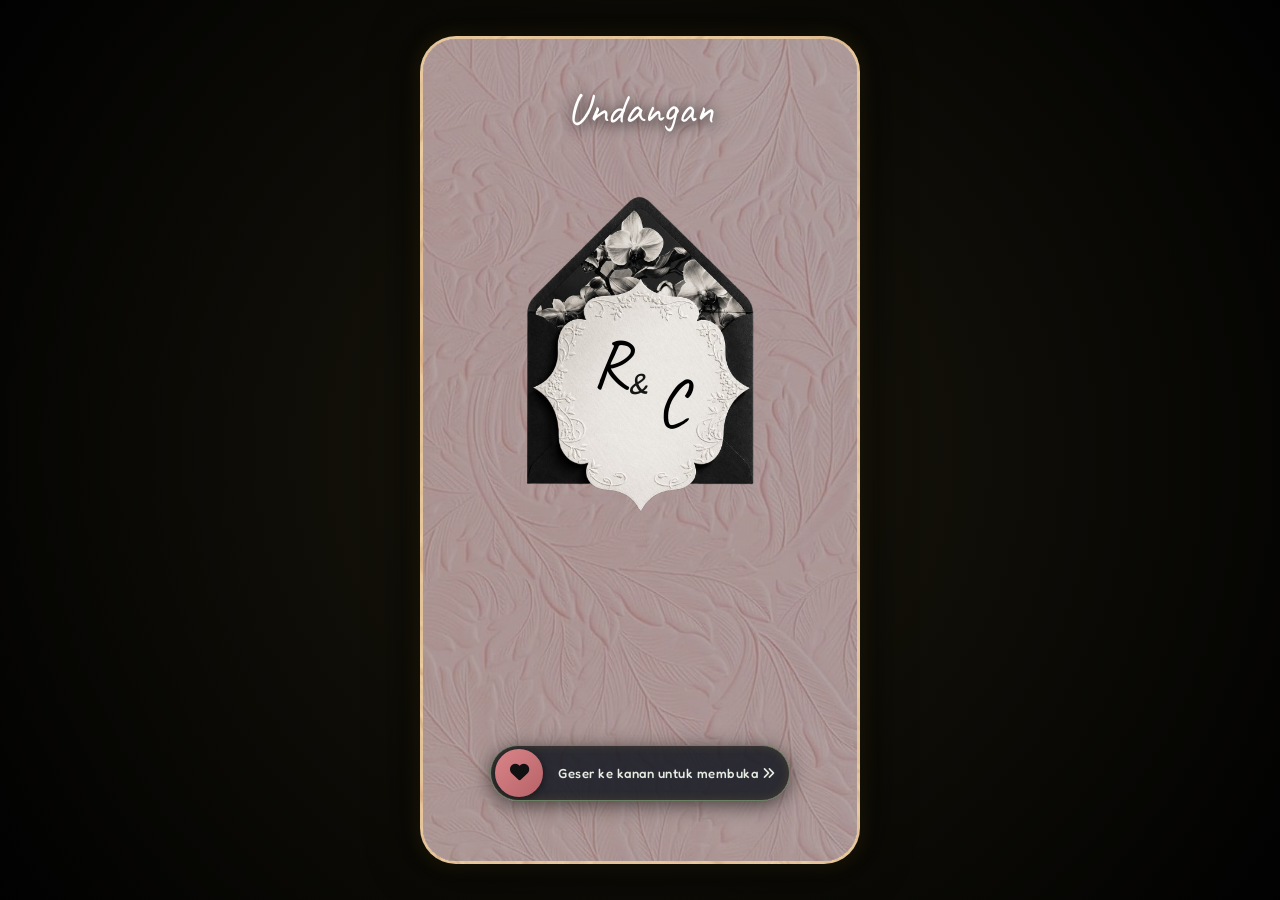
==== index.html @ 68d8b5dc "Add files via upload" ====
<!DOCTYPE html>
<html lang="id">
<head>
  <meta charset="UTF-8">
  <meta name="viewport" content="width=device-width, initial-scale=1.0, maximum-scale=1.0, user-scalable=no">
  <title>Undangan Pernikahan S & C</title>
  <meta name="description" content="Undangan Digital Pernikahan S & C. Kami mengundang Anda untuk mengarungi kebahagiaan bersama kami.">
  
  <!-- CDN Fonts: Brittany Signature CDN + Google Fonts (Caveat, Fredoka, Quicksand, Short Stack, etc.) -->
  <link rel="stylesheet" href="https://fonts.cdnfonts.com/css/brittany-signature">
  <link rel="preconnect" href="https://fonts.googleapis.com">
  <link rel="preconnect" href="https://fonts.gstatic.com" crossorigin>
  <link href="https://fonts.googleapis.com/css2?family=Caveat:wght@400..700&family=Fredoka:wght@400..700&family=Quicksand:wght@400..700&family=Short+Stack&family=Alex+Brush&family=Cinzel:wght@400;600;700&family=Great+Vibes&family=Montserrat:wght@300;400;500;600;700&family=Playfair+Display:ital,wght@0,400;0,600;1,400&display=swap" rel="stylesheet">
  
  <!-- FontAwesome Icons -->
  <link rel="stylesheet" href="https://cdnjs.cloudflare.com/ajax/libs/font-awesome/6.4.0/css/all.min.css">
  
  <!-- Custom Styles -->
  <link rel="stylesheet" href="styles.css">
</head>
<body>

  <!-- Audio Element -->
  <audio id="bgMusic" loop preload="auto">
    <source src="https://cdn.pixabay.com/download/audio/2022/05/27/audio_1808fbf07a.mp3?filename=romantic-wedding-acoustic-guitar-113271.mp3" type="audio/mpeg">
  </audio>

  <!-- Floating Audio Controller -->
  <button id="musicToggleBtn" class="music-toggle-btn hidden" aria-label="Toggle Music">
    <i class="fas fa-disc disk-icon spinning"></i>
    <i class="fas fa-music music-note"></i>
  </button>

  <!-- Mobile Portrait App Frame Container -->
  <div class="mobile-frame-wrapper">
    <div class="mobile-container" id="appContainer">

      <!-- ==========================================
           CLEAN MINIMAL COVER 1
           ========================================== -->
      <section id="cover1" class="screen-cover cover-1 active">
        <!-- Overlay Layer for contrast -->
        <div class="cover-overlay dark-overlay"></div>

        <div class="cover-1-content minimal-cover">
          
          <!-- Top Screen: ONLY Animated Handwriting Text "Undangan" -->
          <div class="handwriting-header">
            <svg class="handwriting-svg" viewBox="0 0 500 150" xmlns="http://www.w3.org/2000/svg">
              <text x="50%" y="90" text-anchor="middle" class="brittany-stroke-text">Undangan</text>
            </svg>
          </div>

          <!-- Middle Screen: bg2.jpg Image directly (No Outer Frame Border) with Overlapping S & C Initials -->
          <div class="clean-bg2-wrapper">
            <img src="bg2.jpg" alt="Foto bg2 S & C" class="clean-bg2-img">
            <div class="monogram-overlay">
              <!-- Overlapping S & C Brittany Initials -->
              <div class="overlapping-monogram">
                <span class="initial-s">R</span>
                <span class="initial-amp">&amp;</span>
                <span class="initial-c">C</span>
              </div>
            </div>
          </div>

          <!-- Bottom Screen: ONLY Swipe Slider Button -->
          <div class="swipe-container" id="swipeContainer">
            <div class="swipe-track">
              <span class="swipe-track-text">Geser ke kanan untuk membuka <i class="fas fa-angles-right"></i></span>
              <div class="swipe-progress" id="swipeProgress"></div>
              <div class="swipe-handle" id="swipeHandle">
                <i class="fas fa-heart handle-icon"></i>
              </div>
            </div>
          </div>

        </div>
      </section>


      <!-- ==========================================
           COVER 2: SECOND COVER WITH SLIDESHOW
           ========================================== -->
      <section id="cover2" class="screen-cover cover-2">
        <!-- Soft Crossfade Slideshow Background (bg11.jpg, bg10.jpg, bg8.jpg) -->
        <div class="slideshow-bg-container">
          <div class="slide-img slide-1"></div>
          <div class="slide-img slide-2"></div>
          <div class="slide-img slide-3"></div>
        </div>

        <div class="cover-2-content">
            <!-- Top Screen: Matcha font header matching Canva -->
            <div class="cover2-top-header">
              <p class="cover2-tagline-black">THESE COUPLE ARE</p>
              <h1 class="cover2-title-black brittany-font">Getting Married!</h1>
              <p class="cover2-couple-names">Risna &amp; Chaesar</p>
            </div>

          <!-- Bottom Screen: Small guest name without protective box + Ketuk untuk membuka button -->
          <div class="cover2-bottom-wrapper">
            <p class="cover2-guest-label-black">Kepada Yth. Bapak/Ibu/Saudara/i:</p>
            <p class="cover2-guest-name-black" id="guestNameDisplay">Tamu Undangan Spesial</p>
            
            <button id="btnOpenInvitation" class="btn-tap-open">
              <i class="fas fa-envelope-open"></i> Ketuk untuk membuka
            </button>
          </div>
        </div>
      </section>


      <!-- ==========================================
           MAIN INVITATION BODY (ISI UNDANGAN)
           ========================================== -->
      <main id="mainInvitation" class="main-invitation hidden">

        <!-- Main Slideshow Background (bg3.jpg, bg4.jpg, bg5.jpg, bg6.jpg, bg7.jpg) -->
        <div class="main-slideshow-container">
          <div class="main-slide slide-bg3"></div>
          <div class="main-slide slide-bg4"></div>
          <div class="main-slide slide-bg5"></div>
          <div class="main-slide slide-bg6"></div>
          <div class="main-slide slide-bg7"></div>
        </div>

        <!-- SECTION 1: SLIDE 1 (bg12.jpg background, snap scroll) -->
        <section id="secHome" class="invitation-section snap-slide sec-hero-slide1">
          
          <!-- TOP HEADER: Centered High-End Header -->
          <div class="slide1-top-header">
            <p class="invited-tagline-clean">You are invited to the wedding of</p>
            <h1 class="slide1-couple-title brittany-font">Risna <span class="gold-amp">&amp;</span> Chaesar</h1>
          </div>

          <!-- BOTTOM BAR: Sleek Glassmorphic Date & Countdown Card -->
          <div class="slide1-bottom-bar">
            <p class="slide1-event-date-clean"><i class="far fa-calendar-alt"></i> Sabtu, 22 Agustus 2026</p>
            
            <div class="countdown-boxes-clean">
              <div class="time-box-clean">
                <span id="days">00</span>
                <label>HARI</label>
              </div>
              <div class="time-box-clean">
                <span id="hours">00</span>
                <label>JAM</label>
              </div>
              <div class="time-box-clean">
                <span id="minutes">00</span>
                <label>MENIT</label>
              </div>
              <div class="time-box-clean">
                <span id="seconds">00</span>
                <label>DETIK</label>
              </div>
            </div>
          </div>

        </section>

        <!-- SECTION 2: AR-RUM QUOTE SLIDE (DEDICATED SNAP SLIDE) -->
        <section id="secArrum" class="invitation-section snap-slide sec-arrum">
          <div class="slide-content-wrapper">
            <div class="arrum-frame-card">
              <div class="arrum-bismillah">بِسْمِ اللَّهِ الرَّحْمَٰنِ الرَّحِيمِ</div>
              <div class="arrum-heart-icon"><i class="fas fa-heart"></i></div>
              <p class="arrum-quote-text">"Dan di antara tanda-tanda (kebesaran)-Nya ialah Dia menciptakan pasangan-pasangan untukmu dari jenismu sendiri, agar kamu cenderung dan merasa tenteram kepadanya, dan Dia menjadikan di antaramu rasa kasih dan sayang."</p>
              <span class="arrum-quote-src">(QS. Ar-Rum: 21)</span>
            </div>
          </div>
        </section>

        <!-- SECTION 3: COUPLE DETAILS (STAGGERED ARCH LAYOUT) -->
        <section id="secCouple" class="invitation-section snap-slide sec-couple">
          <div class="slide-content-wrapper couple-staggered-wrapper">
            
            <div class="section-header">
              <h2 class="section-title brittany-font">Mempelai Pria &amp; Wanita</h2>
            </div>

            <!-- Bride Row (Photo Left, Text Right) -->
            <div class="couple-row bride-row">
              <div class="couple-arch-frame">
                <div class="arch-frame-inner">
                  <img src="bride.jpg" alt="Risna Surahman, S.Pd.,Gr" class="couple-arch-img">
                </div>
              </div>
              <div class="couple-info-side text-right-side">
                <h3 class="couple-person-name">Risna Surahman, S.Pd.,Gr</h3>
                <p class="couple-parents-text">Putri pertama dari<br>Bapak Surahman &amp; Ibu Hadina</p>
                <a href="https://instagram.com" target="_blank" rel="noopener" class="ig-link-mini"><i class="fab fa-instagram"></i> @risnasurahman</a>
              </div>
            </div>

            <!-- Ampersand Divider -->
            <div class="couple-center-amp">
              <span>&amp;</span>
            </div>

            <!-- Groom Row (Text Left, Photo Right) -->
            <div class="couple-row groom-row">
              <div class="couple-info-side text-left-side">
                <h3 class="couple-person-name">Muh Tri Chaesar J. Ongirwalu, S.A.P</h3>
                <p class="couple-parents-text">Putra ketiga dari<br>Bapak Drs. Jemi Ongirwalu<br>&amp; Ibu Yestevina Tempa</p>
                <a href="https://instagram.com" target="_blank" rel="noopener" class="ig-link-mini"><i class="fab fa-instagram"></i> @chaesar_ongirwalu</a>
              </div>
              <div class="couple-arch-frame">
                <div class="arch-frame-inner">
                  <img src="groom.jpg" alt="Muh Tri Chaesar J. Ongirwalu, S.A.P" class="couple-arch-img">
                </div>
              </div>
            </div>

          </div>
        </section>

        <!-- SECTION 3: EVENT DETAILS (SNAP SLIDE) -->
        <section id="secEvent" class="invitation-section snap-slide sec-event">
          <div class="slide-content-wrapper">
            <div class="section-header">
              <h2 class="section-title brittany-font">Jadwal Acara</h2>
              <p class="sub-header-text">Dengan Memohon Rahmat &amp; Ridho Allah SWT, Kami Mengharapkan Kehadiran Bapak/Ibu/Saudara/i Pada:</p>
            </div>

            <!-- Akad Card -->
            <div class="event-card clean-transparent-card">
              <div class="card-icon"><i class="fas fa-ring"></i></div>
              <h3 class="event-type">Akad Nikah</h3>
              <div class="event-date">
                <span class="day-name">Sabtu</span>
                <span class="day-num">22</span>
                <span class="month-year">Agustus 2026</span>
              </div>
              <p class="event-time"><i class="far fa-clock"></i> Pukul 08.00 WIB - Selesai</p>
              <p class="event-location"><i class="fas fa-location-dot"></i> <strong>Grand Ballroom Hotel Risnasar</strong><br>Jl. Merdeka Utama No. 88, Jakarta Selatan</p>
            </div>

            <!-- Resepsi Card -->
            <div class="event-card clean-transparent-card">
              <div class="card-icon"><i class="fas fa-glass-cheers"></i></div>
              <h3 class="event-type">Resepsi Pernikahan</h3>
              <div class="event-date">
                <span class="day-name">Sabtu</span>
                <span class="day-num">22</span>
                <span class="month-year">Agustus 2026</span>
              </div>
              <p class="event-time"><i class="far fa-clock"></i> Pukul 11.00 - 15.00 WIB</p>
              <p class="event-location"><i class="fas fa-location-dot"></i> <strong>Grand Ballroom Hotel Risnasar</strong><br>Jl. Merdeka Utama No. 88, Jakarta Selatan</p>
              
              <a href="https://maps.google.com" target="_blank" rel="noopener" class="btn-maps">
                <i class="fas fa-map-marked-alt"></i> Buka Petunjuk Lokasi (Google Maps)
              </a>
            </div>
          </div>
        </section>

        <!-- SECTION 4: GALLERY -->
        <section id="secGallery" class="invitation-section sec-gallery">
          <div class="section-header">
            <h2 class="section-title brittany-font">Galeri Bahagia</h2>
            <p class="sub-header-text">Momen Indah Perjalanan Cinta Kami</p>
          </div>

          <div class="gallery-grid">
            <div class="gallery-item item-large">
              <img src="bg2.jpg" alt="Foto Galeri 1" loading="lazy">
            </div>
            <div class="gallery-item">
              <img src="bg1.jpg" alt="Foto Galeri 2" loading="lazy">
            </div>
            <div class="gallery-item">
              <img src="bg.jpg" alt="Foto Galeri 3" loading="lazy">
            </div>
            <div class="gallery-item item-large">
              <img src="bg2.jpg" alt="Foto Galeri 4" loading="lazy">
            </div>
          </div>
        </section>

        <!-- SECTION 5: DIGITAL ENVELOPE (AMPLOP DIGITAL) -->
        <section id="secGift" class="invitation-section sec-gift">
          <div class="section-card gift-card">
            <div class="card-icon"><i class="fas fa-gift"></i></div>
            <h2 class="section-title brittany-font">Amplop Digital</h2>
            <p class="gift-desc">Doa Restu Anda merupakan karunia yang sangat berarti bagi kami. Namun jika Anda ingin memberi hadiah tanda kasih, Anda dapat menyalurkannya melalui:</p>

            <div class="bank-card">
              <div class="bank-brand">BCA</div>
              <div class="bank-account">
                <span class="account-number" id="bcaNo">1234 5678 9012</span>
                <span class="account-name">a.n. Satu Rahmat</span>
              </div>
              <button class="btn-copy" onclick="copyAccount('123456789012', 'BCA')">
                <i class="fas fa-copy"></i> Salin Rekening
              </button>
            </div>

            <div class="bank-card">
              <div class="bank-brand">MANDIRI</div>
              <div class="bank-account">
                <span class="account-number" id="mandiriNo">9876 5432 1098</span>
                <span class="account-name">a.n. Clarissa Amalia</span>
              </div>
              <button class="btn-copy" onclick="copyAccount('987654321098', 'Mandiri')">
                <i class="fas fa-copy"></i> Salin Rekening
              </button>
            </div>
          </div>
        </section>

        <!-- SECTION 6: RSVP & GUESTBOOK / UCAPAN -->
        <section id="secWishes" class="invitation-section sec-wishes">
          
          <!-- RSVP Form Card -->
          <div class="section-card rsvp-card">
            <h2 class="section-title brittany-font">Konfirmasi Kehadiran</h2>
            <p class="sub-header-text">Mohon konfirmasi kehadiran Anda untuk membantu kami menyiapkan konsumsi &amp; tempat.</p>
            
            <form id="rsvpForm" class="form-wrapper">
              <div class="form-group">
                <label for="rsvpName">Nama Lengkap</label>
                <input type="text" id="rsvpName" placeholder="Masukkan nama Anda" required>
              </div>
              <div class="form-group">
                <label for="rsvpStatus">Status Kehadiran</label>
                <select id="rsvpStatus" required>
                  <option value="" disabled selected>-- Pilih Status --</option>
                  <option value="Hadir">Hadir</option>
                  <option value="Tidak Hadir">Maaf, Tidak Bisa Hadir</option>
                  <option value="Ragu-ragu">Masih Ragu-ragu</option>
                </select>
              </div>
              <div class="form-group">
                <label for="rsvpCount">Jumlah Tamu</label>
                <select id="rsvpCount">
                  <option value="1 Orang">1 Orang</option>
                  <option value="2 Orang">2 Orang</option>
                </select>
              </div>
              <button type="submit" class="btn-submit"><i class="fas fa-paper-plane"></i> Kirim Konfirmasi</button>
            </form>
          </div>

          <!-- Guestbook Wishes Card -->
          <div class="section-card wishes-card">
            <h2 class="section-title brittany-font">Ucapan &amp; Doa Restu</h2>
            <form id="wishForm" class="form-wrapper">
              <div class="form-group">
                <input type="text" id="wishName" placeholder="Nama Anda" required>
              </div>
              <div class="form-group">
                <textarea id="wishMessage" rows="3" placeholder="Tuliskan ucapan dan doa terbaik untuk kedua mempelai..." required></textarea>
              </div>
              <button type="submit" class="btn-submit"><i class="fas fa-heart"></i> Kirim Ucapan</button>
            </form>

            <div class="wishes-list" id="wishesList">
              <!-- Dynamically populated -->
            </div>
          </div>

        </section>

        <!-- FOOTER -->
        <footer class="invitation-footer">
          <p class="footer-thankyou brittany-font">Terima Kasih</p>
          <p class="footer-names">Risna &amp; Cesar</p>
          <p class="footer-copyright">&copy; 2026 Undangan Digital Risnasar. All Rights Reserved.</p>
        </footer>

      </main>

    </div>
  </div>

  <!-- Toast Notification -->
  <div id="toastNotification" class="toast-notification">
    <i class="fas fa-check-circle"></i> <span id="toastText">Berhasil disalin!</span>
  </div>

  <!-- JavaScript File -->
  <script src="script.js"></script>
</body>
</html>
---- styles.css ----
/* ==========================================================================
   UNDANGAN DIGITAL S & C - DESIGN SYSTEM & MOBILE PORTRAIT LAYOUT
   ========================================================================== */

/* Font Fallbacks & Imports */
@import url('https://fonts.cdnfonts.com/css/brittany-signature');

:root {
  /* Canva Matcha & Strawberry Aesthetics */
  --font-caveat: 'Caveat', 'Brittany Signature', 'Great Vibes', cursive;
  --font-fredoka: 'Fredoka', 'Quicksand', 'Short Stack', sans-serif;
  --font-shortstack: 'Short Stack', 'Fredoka', cursive, sans-serif;
  --font-quicksand: 'Quicksand', 'Montserrat', sans-serif;
  
  --font-brittany: var(--font-caveat);
  --font-serif: var(--font-fredoka);
  --font-sans: var(--font-fredoka);
  
  --color-matcha: #6b7f62;
  --color-matcha-dark: #4d5e46;
  --color-matcha-light: #e4ebe0;
  --color-strawberry: #d8858a;
  --color-strawberry-dark: #b86267;
  --color-strawberry-light: #fbebee;
  --color-cream-bg: #faf7f2;
  
  --color-gold-primary: #6b7f62;
  --color-gold-light: #e4ebe0;
  --color-gold-dark: #4d5e46;
  --color-gold-gradient: linear-gradient(135deg, #d8858a 0%, #b86267 100%);
  --color-dark-bg: rgba(250, 247, 242, 0.85);
  --color-card-bg: rgba(255, 255, 255, 0.9);
  --color-text-bright: #3d4739;
  --color-text-muted: #6b7f62;
  
  --shadow-gold: 0 8px 32px rgba(107, 127, 98, 0.2);
  --shadow-card: 0 10px 30px rgba(107, 127, 98, 0.15);
  --radius-lg: 20px;
  --radius-md: 12px;
  --radius-full: 9999px;
}

/* Reset & Base Styles */
* {
  margin: 0;
  padding: 0;
  box-sizing: border-box;
  -webkit-tap-highlight-color: transparent;
}

html, body {
  width: 100%;
  height: 100%;
  background-color: #0b0c0e;
  font-family: var(--font-fredoka);
  color: var(--color-text-bright);
  overflow-x: hidden;
}

/* Brittany & Caveat Cursive Font Utility */
.brittany-font, .brittany-title {
  font-family: var(--font-caveat);
  letter-spacing: 0.5px;
  font-weight: 700;
}

/* ==========================================================================
   MOBILE PORTRAIT FRAME CONTAINER (ANDROID DISPLAY STYLE)
   ========================================================================== */
.mobile-frame-wrapper {
  width: 100%;
  min-height: 100vh;
  display: flex;
  justify-content: center;
  align-items: center;
  background-color: #050607;
  background-image: radial-gradient(circle at 50% 50%, rgba(212, 175, 55, 0.1) 0%, rgba(0, 0, 0, 0.8) 100%);
  padding: 0;
}

.mobile-container {
  width: 100%;
  max-width: 440px;
  height: 100vh;
  height: 100dvh;
  position: relative;
  overflow-y: auto;
  overflow-x: hidden;
  background-image: url('bg.jpg');
  background-size: cover;
  background-position: center;
  background-repeat: no-repeat;
  background-attachment: fixed;
  box-shadow: 0 0 50px rgba(0, 0, 0, 0.9), 0 0 20px rgba(212, 175, 55, 0.2);
  scrollbar-width: none !important;
  -ms-overflow-style: none !important;
  scroll-snap-type: y mandatory;
  scroll-behavior: smooth;
}

/* Hide right-side vertical scrollbar completely */
.mobile-container::-webkit-scrollbar {
  display: none !important;
  width: 0 !important;
  height: 0 !important;
}

@media (min-width: 480px) {
  .mobile-container {
    height: 92vh;
    border-radius: 36px;
    border: 3px solid rgba(212, 175, 55, 0.35);
    margin: 20px auto;
  }
}

/* Screen Cover Common Styles */
.screen-cover {
  position: absolute;
  top: 0;
  left: 0;
  width: 100%;
  height: 100%;
  z-index: 10;
  display: flex;
  flex-direction: column;
  justify-content: space-between;
  align-items: center;
  background-image: linear-gradient(rgba(0, 0, 0, 0.28), rgba(0, 0, 0, 0.28)), url('bg.jpg');
  background-size: cover;
  background-position: center;
  transition: transform 0.6s cubic-bezier(0.77, 0, 0.175, 1), opacity 0.6s ease;
  overflow: hidden;
}

.cover-1 {
  z-index: 30 !important;
}

.cover-2 {
  z-index: 20 !important;
}

.screen-cover.hidden-up {
  transform: translateY(-100%);
  opacity: 0;
  pointer-events: none;
}

.cover-overlay {
  display: none !important;
}

.dark-overlay {
  display: none !important;
}

/* Handwriting Header Animation for "Undangan" */
.handwriting-header {
  width: 100%;
  margin-top: 0;
  position: relative;
}

.handwriting-svg {
  width: 100%;
  max-width: 360px;
  height: auto;
  margin: 0 auto;
  display: block;
  overflow: visible !important;
}

.brittany-stroke-text {
  font-family: var(--font-brittany);
  font-size: 72px;
  fill: none;
  stroke: #ffffff;
  stroke-width: 1.2;
  stroke-dasharray: 800;
  stroke-dashoffset: 800;
  animation: writeHandwriting 3.2s cubic-bezier(0.4, 0, 0.2, 1) forwards;
  filter: drop-shadow(0 4px 12px rgba(0, 0, 0, 0.95));
}

@keyframes writeHandwriting {
  0% {
    stroke-dashoffset: 800;
    fill: transparent;
    stroke: #ffffff;
  }
  70% {
    stroke-dashoffset: 0;
    fill: transparent;
    stroke: #ffffff;
  }
  100% {
    stroke-dashoffset: 0;
    fill: #ffffff;
    stroke: transparent;
    stroke-width: 0;
  }
}

.brittany-fallback-text {
  display: none !important;
}

/* Clean Minimal Cover 1 Layout */
.cover-1-content.minimal-cover {
  padding: 30px 20px 35px 20px;
  display: flex;
  flex-direction: column;
  justify-content: space-between;
  align-items: center;
  height: 100%;
}

/* Continuous Floating Motion Animation for bg2.jpg */
@keyframes floatContinuous {
  0% {
    transform: translateY(0px) scale(1);
    filter: drop-shadow(0 6px 15px rgba(0, 0, 0, 0.2));
  }
  50% {
    transform: translateY(-12px) scale(1.028);
    filter: drop-shadow(0 18px 30px rgba(0, 0, 0, 0.35));
  }
  100% {
    transform: translateY(0px) scale(1);
    filter: drop-shadow(0 6px 15px rgba(0, 0, 0, 0.2));
  }
}

/* bg2.jpg Clean Wrapper (CONTINUOUS FLOATING ANIMATION) */
.clean-bg2-wrapper {
  width: 98%;
  max-width: 380px;
  height: 340px;
  margin: 25px auto 15px auto;
  position: relative;
  border-radius: 16px;
  overflow: visible;
  display: flex;
  justify-content: center;
  align-items: center;
  animation: floatContinuous 4.2s ease-in-out infinite;
  will-change: transform;
}

.clean-bg2-img {
  width: 100%;
  height: 100%;
  max-height: 340px;
  object-fit: contain;
  border-radius: 16px;
  filter: none !important;
}

.monogram-overlay {
  position: absolute;
  top: 58%;
  left: 50%;
  transform: translate(-50%, -50%);
  width: 130px;
  height: 130px;
  display: flex;
  justify-content: center;
  align-items: center;
  background: transparent !important;
  pointer-events: none;
}

/* Overlapping R & C Initials Style (SOLID BLACK NO SHADOW) */
.overlapping-monogram {
  position: relative;
  width: 120px;
  height: 120px;
  display: flex;
  justify-content: center;
  align-items: center;
}

.initial-s {
  position: absolute;
  top: 8px;
  left: 12px;
  font-family: var(--font-brittany);
  font-size: 4.2rem;
  color: #000000;
  text-shadow: none !important;
  z-index: 2;
  line-height: 1;
}

.initial-amp {
  position: absolute;
  top: 45px;
  left: 48px;
  font-family: var(--font-serif);
  font-size: 1.8rem;
  font-style: italic;
  color: #000000;
  text-shadow: none !important;
  z-index: 1;
  opacity: 0.9;
}

.initial-c {
  position: absolute;
  bottom: 5px;
  right: 12px;
  font-family: var(--font-brittany);
  font-size: 4.2rem;
  color: #000000;
  text-shadow: none !important;
  z-index: 3;
  line-height: 1;
}

/* Lowered Swipe Button for Balanced Layout */
.minimal-cover .swipe-container {
  margin-top: auto;
  margin-bottom: 25px;
  width: 100%;
  max-width: 320px;
}

/* Couple Names & Date Badge */
.couple-names-small h2 {
  font-family: var(--font-serif);
  font-size: 1.15rem;
  font-weight: 600;
  color: var(--color-text-bright);
  letter-spacing: 1px;
}

.event-date-badge {
  font-size: 0.8rem;
  color: var(--color-gold-light);
  margin-top: 5px;
  background: rgba(0, 0, 0, 0.5);
  display: inline-block;
  padding: 4px 14px;
  border-radius: var(--radius-full);
  border: 1px solid rgba(212, 175, 55, 0.4);
}

/* Guest Greeting Box */
.guest-greeting-box {
  margin: 10px 0;
  width: 100%;
}

.guest-greeting-box .guest-name-card {
  margin: 8px auto;
  padding: 8px 18px;
  max-width: 320px;
}

.guest-greeting-box .greeting-subtext {
  font-size: 0.76rem;
  margin-bottom: 0;
}

/* Cover Action Wrapper (Button + Swipe option) */
.cover-action-wrapper {
  width: 100%;
  max-width: 320px;
  display: flex;
  flex-direction: column;
  align-items: center;
  gap: 10px;
  margin-bottom: 10px;
}

.cover-action-wrapper .btn-open-invitation {
  width: 100%;
  justify-content: center;
}

/* Interactive Swipe Slider Button */
.swipe-container {
  width: 100%;
  max-width: 320px;
  margin-bottom: 5px;
}

.swipe-track {
  width: 100%;
  height: 56px;
  background: rgba(20, 24, 33, 0.85);
  border: 1.5px solid var(--color-gold-primary);
  border-radius: var(--radius-full);
  position: relative;
  display: flex;
  align-items: center;
  padding: 4px;
  overflow: hidden;
  box-shadow: 0 4px 20px rgba(0, 0, 0, 0.6), inset 0 0 10px rgba(212, 175, 55, 0.15);
}

.swipe-track-text {
  position: absolute;
  width: 100%;
  text-align: center;
  font-size: 0.82rem;
  font-weight: 500;
  color: var(--color-gold-light);
  letter-spacing: 0.5px;
  pointer-events: none;
  padding-left: 45px;
  animation: pulseText 2s infinite;
}

@keyframes pulseText {
  0%, 100% { opacity: 0.6; }
  50% { opacity: 1; }
}

.swipe-progress {
  position: absolute;
  left: 0;
  top: 0;
  height: 100%;
  width: 0%;
  background: linear-gradient(90deg, rgba(212, 175, 55, 0.2) 0%, rgba(212, 175, 55, 0.5) 100%);
  border-radius: var(--radius-full);
  pointer-events: none;
}

.swipe-handle {
  width: 48px;
  height: 48px;
  background: var(--color-gold-gradient);
  border-radius: 50%;
  display: flex;
  justify-content: center;
  align-items: center;
  cursor: grab;
  position: absolute;
  left: 4px;
  z-index: 5;
  box-shadow: 0 2px 10px rgba(0, 0, 0, 0.5);
  transition: transform 0.1s ease-out;
  user-select: none;
  touch-action: pan-x;
}

.swipe-handle:active {
  cursor: grabbing;
}

.handle-icon {
  color: #111;
  font-size: 1.2rem;
  animation: heartbeat 1.5s infinite;
}

@keyframes heartbeat {
  0%, 100% { transform: scale(1); }
  50% { transform: scale(1.15); }
}


/* ==========================================================================
   COVER 2: SLIDESHOW BACKGROUND & GREETING SCREEN
   ========================================================================== */
.cover-2 {
  position: absolute;
  top: 0;
  left: 0;
  width: 100%;
  height: 100%;
  z-index: 9;
  background: #000;
  display: flex;
  flex-direction: column;
  justify-content: space-between;
  align-items: center;
  overflow: hidden;
  transition: transform 0.6s cubic-bezier(0.77, 0, 0.175, 1), opacity 0.6s ease;
}

.cover-2.active-cover {
  z-index: 15;
}

.cover-2.hidden-up {
  transform: translateY(-100%);
  opacity: 0;
  pointer-events: none;
}

/* Slideshow Container (bg11.jpg, bg10.jpg, bg8.jpg) */
.slideshow-bg-container {
  position: absolute;
  inset: 0;
  width: 100%;
  height: 100%;
  z-index: 1;
  background-image: url('bg11.jpg');
  background-size: cover;
  background-position: center;
}

.slideshow-bg-container .slide-img {
  position: absolute;
  inset: 0;
  width: 100%;
  height: 100%;
  background-size: cover;
  background-position: center;
  opacity: 0;
  animation: seamlessCrossfade 9s infinite ease-in-out;
}

.slide-1 {
  background-image: url('bg11.jpg');
  animation-delay: 0s;
}

.slide-2 {
  background-image: url('bg10.jpg');
  animation-delay: 3s;
}

.slide-3 {
  background-image: url('bg8.jpg');
  animation-delay: 6s;
}

@keyframes seamlessCrossfade {
  0% {
    opacity: 0;
    transform: scale(1);
  }
  14% {
    opacity: 1;
  }
  38% {
    opacity: 1;
  }
  52% {
    opacity: 0;
    transform: scale(1.03);
  }
  100% {
    opacity: 0;
  }
}

/* Cover 2 Content Overlay */
.cover-2-content {
  position: relative;
  z-index: 2;
  width: 100%;
  height: 100%;
  padding: 50px 24px 35px 24px;
  display: flex;
  flex-direction: column;
  justify-content: space-between;
  align-items: center;
  text-align: center;
}

/* Top Section: Black font header */
.cover2-top-header {
  width: 100%;
  margin-top: 25px;
  display: flex;
  flex-direction: column;
  align-items: center;
}

.cover2-tagline-black {
  font-family: var(--font-fredoka);
  font-size: clamp(0.8rem, 4vw, 1.15rem);
  font-weight: 700;
  color: var(--color-matcha);
  letter-spacing: 2px;
  text-transform: uppercase;
  margin-bottom: 4px;
  text-shadow: 0 1px 3px rgba(255, 255, 255, 0.9);
  white-space: nowrap;
  max-width: 100%;
}

.cover2-title-black {
  font-family: var(--font-caveat);
  font-size: clamp(2.2rem, 9.5vw, 3.8rem);
  font-weight: 700;
  color: var(--color-matcha);
  line-height: 1.15;
  text-shadow: 0 2px 4px rgba(255, 255, 255, 0.9);
  margin-top: 2px;
  margin-bottom: 0;
  display: block;
  white-space: nowrap;
  max-width: 100%;
}

.cover2-couple-names {
  font-family: var(--font-caveat);
  font-size: clamp(1.8rem, 7.5vw, 2.6rem);
  color: var(--color-strawberry-dark);
  margin-top: -5px;
  font-weight: 700;
  white-space: nowrap;
  max-width: 100%;
}

/* Bottom Section: Small guest name without protective box */
.cover2-bottom-wrapper {
  width: 100%;
  max-width: 320px;
  display: flex;
  flex-direction: column;
  align-items: center;
  margin-bottom: 15px;
}

.cover2-guest-label-black {
  font-family: var(--font-fredoka);
  font-size: clamp(0.72rem, 3.2vw, 0.82rem);
  color: var(--color-matcha-dark);
  font-weight: 600;
  margin-bottom: 2px;
  text-shadow: 0 1px 2px rgba(255, 255, 255, 0.8);
  white-space: nowrap;
}

.cover2-guest-name-black {
  font-family: var(--font-caveat);
  font-size: clamp(1.4rem, 6vw, 1.9rem);
  font-weight: 700;
  color: var(--color-matcha);
  margin-bottom: 18px;
  text-shadow: 0 1px 3px rgba(255, 255, 255, 0.8);
  background: transparent !important;
  border: none !important;
  padding: 0 !important;
  box-shadow: none !important;
  white-space: nowrap;
}

.btn-tap-open {
  background: var(--color-strawberry);
  color: #ffffff;
  font-family: var(--font-fredoka);
  font-size: 0.95rem;
  font-weight: 600;
  padding: 12px 30px;
  border: none;
  border-radius: var(--radius-full);
  cursor: pointer;
  box-shadow: 0 4px 18px rgba(216, 133, 138, 0.45);
  display: inline-flex;
  align-items: center;
  gap: 10px;
  transition: transform 0.2s ease, box-shadow 0.2s ease, background-color 0.2s ease;
}

.btn-tap-open:hover {
  background: var(--color-strawberry-dark);
  transform: translateY(-2px) scale(1.03);
  box-shadow: 0 8px 22px rgba(216, 133, 138, 0.6);
}


/* ==========================================================================
   MAIN INVITATION & FLOATING CONTROLS
   ========================================================================== */
.main-invitation {
  width: 100%;
  padding-bottom: 50px;
  position: relative;
  z-index: 5;
  transition: opacity 0.8s ease;
}

.main-invitation.hidden {
  display: none;
}

/* 5-Image Background Slideshow (bg3.jpg, bg4.jpg, bg5.jpg, bg6.jpg, bg7.jpg) */
.main-slideshow-container {
  position: fixed;
  inset: 0;
  width: 100%;
  height: 100%;
  z-index: -1;
  pointer-events: none;
  background-image: url('bg3.jpg');
  background-size: cover;
  background-position: center;
}

.main-slideshow-container .main-slide {
  position: absolute;
  inset: 0;
  width: 100%;
  height: 100%;
  background-size: cover;
  background-position: center;
  opacity: 0;
  animation: mainSeamlessCrossfade 15s infinite ease-in-out;
}

.slide-bg3 { background-image: url('bg3.jpg'); animation-delay: 0s; }
.slide-bg4 { background-image: url('bg4.jpg'); animation-delay: 3s; }
.slide-bg5 { background-image: url('bg5.jpg'); animation-delay: 6s; }
.slide-bg6 { background-image: url('bg6.jpg'); animation-delay: 9s; }
.slide-bg7 { background-image: url('bg7.jpg'); animation-delay: 12s; }

@keyframes mainSeamlessCrossfade {
  0% {
    opacity: 0;
    transform: scale(1);
  }
  10% {
    opacity: 1;
  }
  25% {
    opacity: 1;
  }
  35% {
    opacity: 0;
    transform: scale(1.03);
  }
  100% {
    opacity: 0;
  }
}

/* Hide Bottom Navigation Bar Completely */
.bottom-nav {
  display: none !important;
}

/* Floating Music Player Button */
.music-toggle-btn {
  position: fixed;
  top: 20px;
  right: 20px;
  z-index: 99;
  width: 44px;
  height: 44px;
  border-radius: 50%;
  background: rgba(20, 24, 33, 0.85);
  border: 1px solid var(--color-gold-primary);
  color: var(--color-gold-primary);
  display: flex;
  justify-content: center;
  align-items: center;
  cursor: pointer;
  box-shadow: 0 4px 15px rgba(0, 0, 0, 0.5);
  backdrop-filter: blur(6px);
}

.music-toggle-btn.hidden {
  display: none;
}

.disk-icon.spinning {
  animation: spinDisk 4s linear infinite;
}

@keyframes spinDisk {
  from { transform: rotate(0deg); }
  to { transform: rotate(360deg); }
}

.music-note {
  position: absolute;
  font-size: 0.7rem;
  color: #fff;
}

/* Bottom Navigation Bar */
.bottom-nav {
  position: fixed;
  bottom: 0;
  left: 50%;
  transform: translateX(-50%);
  width: 100%;
  max-width: 440px;
  height: 60px;
  background: rgba(15, 18, 24, 0.92);
  backdrop-filter: blur(12px);
  border-top: 1px solid rgba(212, 175, 55, 0.3);
  display: flex;
  justify-content: space-around;
  align-items: center;
  z-index: 90;
}

.nav-item {
  display: flex;
  flex-direction: column;
  align-items: center;
  color: rgba(255, 255, 255, 0.6);
  text-decoration: none;
  font-size: 0.7rem;
  gap: 3px;
  transition: color 0.3s ease;
}

.nav-item i {
  font-size: 1.1rem;
}

.nav-item.active, .nav-item:hover {
  color: var(--color-gold-primary);
}


/* ==========================================================================
   PER-SLIDE SNAP SCROLLING & TRANSPARENT CLEAN CONTENT (NO BLACK BOXES)
   ========================================================================== */
.invitation-section.snap-slide {
  scroll-snap-align: start;
  scroll-snap-stop: always;
  min-height: 100vh;
  min-height: 100dvh;
  width: 100%;
  display: flex;
  flex-direction: column;
  justify-content: center;
  align-items: center;
  text-align: center;
  position: relative;
  padding: 40px 20px;
}

.slide-content-wrapper {
  width: 100%;
  max-width: 380px;
  display: flex;
  flex-direction: column;
  align-items: center;
  z-index: 2;
}

/* Slide 1 (bg12.jpg background - Ultra Neat & High-End Aesthetic) */
.sec-hero-slide1 {
  background-image: linear-gradient(rgba(0, 0, 0, 0.04), rgba(0, 0, 0, 0.04)), url('bg12.jpg');
  background-size: cover;
  background-position: center;
  position: relative !important;
  padding: 0 !important;
  height: 100vh !important;
  height: 100dvh !important;
  overflow: hidden;
}

/* TOP HEADER: Centered High-End Header (Slow Slide from Top to Bottom) */
.slide1-top-header {
  position: absolute;
  top: 55px;
  left: 50%;
  transform: translate(-50%, -75px);
  width: 90%;
  max-width: 360px;
  text-align: center;
  z-index: 10;
  opacity: 0;
  transition: transform 2.6s cubic-bezier(0.16, 1, 0.3, 1), opacity 2.6s ease-out;
}

.invited-tagline-clean {
  font-family: var(--font-fredoka);
  font-size: clamp(0.72rem, 3.8vw, 0.95rem);
  font-weight: 600;
  color: var(--color-matcha);
  letter-spacing: 1.5px;
  text-transform: uppercase;
  margin-bottom: 8px;
  text-align: center;
  text-shadow: 0 1px 3px rgba(255, 255, 255, 0.95);
  white-space: nowrap;
}

.slide1-couple-title {
  font-family: var(--font-caveat);
  font-size: clamp(2.1rem, 9vw, 3.4rem);
  font-weight: 700;
  color: var(--color-matcha);
  text-align: center;
  line-height: 1.15;
  text-shadow: 0 2px 10px rgba(255, 255, 255, 0.95);
  margin-top: 2px;
  margin-bottom: 0;
  white-space: nowrap;
}

.gold-amp {
  font-family: var(--font-caveat);
  color: var(--color-strawberry);
  font-size: 3.2rem;
  font-weight: 700;
  margin: 0 6px;
}

/* BOTTOM BAR: Sleek Glassmorphic Date & Countdown Card (Slow Slide from Bottom to Top) */
.slide1-bottom-bar {
  position: absolute;
  bottom: 90px;
  left: 50%;
  transform: translate(-50%, 85px);
  width: 88%;
  max-width: 360px;
  background: rgba(255, 255, 255, 0.9);
  border: 1.5px solid var(--color-matcha-light);
  border-radius: 22px;
  padding: 14px 16px;
  text-align: center;
  backdrop-filter: blur(10px);
  box-shadow: 0 8px 30px rgba(107, 127, 98, 0.2);
  z-index: 10;
  opacity: 0;
  transition: transform 2.6s cubic-bezier(0.16, 1, 0.3, 1) 0.2s, opacity 2.6s ease-out 0.2s;
}

/* Triggered Entrance State (when invitation opens) */
.main-invitation.active-anim .slide1-top-header {
  opacity: 1;
  transform: translate(-50%, 0);
}

.main-invitation.active-anim .slide1-bottom-bar {
  opacity: 1;
  transform: translate(-50%, 0);
}

.slide1-event-date-clean {
  font-family: var(--font-fredoka);
  font-size: 0.95rem;
  font-weight: 600;
  color: var(--color-matcha-dark);
  margin-bottom: 10px;
}

.countdown-boxes-clean {
  display: flex;
  justify-content: space-around;
  gap: 8px;
}

.time-box-clean {
  background: var(--color-cream-bg);
  border: 1.5px solid var(--color-matcha-light);
  border-radius: 12px;
  padding: 8px 6px;
  flex: 1;
  text-align: center;
}

.time-box-clean span {
  font-family: var(--font-fredoka);
  font-size: 1.25rem;
  font-weight: 700;
  color: var(--color-matcha);
  display: block;
}

.time-box-clean label {
  font-family: var(--font-fredoka);
  font-size: 0.62rem;
  color: var(--color-strawberry);
  font-weight: 600;
  letter-spacing: 0.5px;
  margin-top: 2px;
  display: block;
}

.slide1-event-date {
  font-family: var(--font-serif);
  font-size: 0.98rem;
  font-weight: 700;
  color: #000000;
  margin-bottom: 8px;
  text-shadow: 0 1px 3px rgba(255, 255, 255, 0.95), 0 0 6px rgba(255, 255, 255, 0.85);
}

/* Remove all dark black box cards completely */
.section-card,
.hero-card,
.profile-card,
.event-card,
.gift-card,
.rsvp-card,
.wishes-card,
.clean-transparent-card {
  background: transparent !important;
  border: none !important;
  box-shadow: none !important;
  backdrop-filter: none !important;
  padding: 10px 0 !important;
  margin-bottom: 15px !important;
}

/* SECTION 1: HERO & COUNTDOWN */
.hero-card {
  padding-top: 40px;
}

.arabic-text {
  font-family: serif;
  font-size: 1.4rem;
  color: var(--color-gold-primary);
  display: block;
  margin-bottom: 12px;
}

.section-tagline {
  font-size: 0.8rem;
  text-transform: uppercase;
  letter-spacing: 2px;
  color: #ccc;
  margin-bottom: 20px;
}

.couple-title .brittany-title {
  font-size: 3rem;
  color: var(--color-gold-light);
  line-height: 1.1;
}

.ampersand-divider {
  font-family: var(--font-serif);
  font-size: 1.6rem;
  color: var(--color-gold-primary);
  margin: 5px 0;
  display: block;
}

.countdown-wrapper {
  margin-top: 10px;
  padding-top: 10px;
  border-top: 1px dashed rgba(0, 0, 0, 0.25);
}

.countdown-title {
  font-size: 0.88rem;
  font-weight: 700;
  color: #000000;
  margin-bottom: 12px;
  text-shadow: 0 1px 3px rgba(255, 255, 255, 0.9), 0 0 6px rgba(255, 255, 255, 0.8);
}

.countdown-boxes {
  display: flex;
  justify-content: center;
  gap: 10px;
}

.time-box {
  background: rgba(20, 24, 33, 0.72);
  border: 1.5px solid var(--color-gold-primary);
  border-radius: var(--radius-md);
  padding: 8px 6px;
  min-width: 65px;
  box-shadow: 0 4px 12px rgba(0, 0, 0, 0.35);
  backdrop-filter: blur(4px);
}

.time-box span {
  font-family: var(--font-serif);
  font-size: 1.35rem;
  font-weight: 700;
  color: var(--color-gold-primary);
  display: block;
}

.time-box label {
  font-size: 0.65rem;
  color: #e0e0e0;
  text-transform: uppercase;
  font-weight: 600;
}


/* SECTION 2: AR-RUM DEDICATED SLIDE WITH FLOATING ANIMATED FRAME BG1.JPG */
.sec-arrum {
  background: transparent !important;
  position: relative;
  display: flex;
  align-items: center;
  justify-content: center;
  padding: 30px 18px !important;
}

.arrum-frame-card {
  position: relative;
  width: 92%;
  max-width: 350px;
  margin: 0 auto;
  padding: 36px 22px 30px 22px;
  border-radius: 26px;
  background-image: linear-gradient(rgba(255, 255, 255, 0.75), rgba(255, 255, 255, 0.75)), url('bg1.jpg');
  background-size: cover;
  background-position: center;
  border: 3.5px solid #ffffff;
  outline: 3px solid var(--color-strawberry);
  outline-offset: -2px;
  box-shadow: 0 14px 35px rgba(107, 127, 98, 0.25), 0 6px 20px rgba(216, 133, 138, 0.3);
  display: flex;
  flex-direction: column;
  align-items: center;
  text-align: center;
  opacity: 0;
  transform: scale(0.45);
  filter: blur(4px);
  will-change: transform, opacity, filter;
}

/* Animasi Muncul Super Slow & Graceful saat Slide Terbuka / In View */
.sec-arrum.in-view .arrum-frame-card {
  animation: frameZoomInPop 2.2s cubic-bezier(0.16, 1, 0.3, 1) forwards, floatContinuous 4.5s ease-in-out 2.2s infinite;
}

.arrum-bismillah {
  font-family: serif;
  font-size: 1.4rem;
  font-weight: 700;
  color: var(--color-matcha-dark);
  margin-bottom: 10px;
  direction: rtl;
  text-shadow: 0 1px 3px rgba(255, 255, 255, 0.95);
  opacity: 0;
  transform: scale(0.6);
  filter: blur(2px);
  will-change: transform, opacity, filter;
}

.sec-arrum.in-view .arrum-bismillah {
  animation: childZoomInSmooth 1.6s cubic-bezier(0.16, 1, 0.3, 1) 0.6s forwards;
}

.arrum-heart-icon {
  font-size: 1.5rem;
  color: var(--color-strawberry);
  margin-bottom: 12px;
  opacity: 0;
  transform: scale(0.6);
  filter: blur(2px);
  will-change: transform, opacity, filter;
}

.sec-arrum.in-view .arrum-heart-icon {
  animation: childZoomInSmooth 1.6s cubic-bezier(0.16, 1, 0.3, 1) 1.0s forwards, heartbeat 1.5s infinite 2.6s;
}

.arrum-quote-text {
  font-family: var(--font-caveat);
  font-size: clamp(1.3rem, 5.8vw, 1.6rem);
  font-weight: 700;
  color: var(--color-matcha-dark);
  line-height: 1.5;
  margin-bottom: 18px;
  text-shadow: 0 1px 3px rgba(255, 255, 255, 0.95);
  transform-origin: center;
  opacity: 0;
  transform: scale(0.6);
  filter: blur(2px);
  will-change: transform, opacity, filter;
}

.sec-arrum.in-view .arrum-quote-text {
  animation: childZoomInSmooth 1.8s cubic-bezier(0.16, 1, 0.3, 1) 1.4s forwards, textBreathing 3.6s ease-in-out 3.2s infinite;
}

.arrum-quote-src {
  font-family: var(--font-fredoka);
  font-size: 0.85rem;
  font-weight: 700;
  color: var(--color-strawberry-dark);
  background: rgba(255, 255, 255, 0.92);
  border: 1.5px solid var(--color-strawberry);
  padding: 7px 22px;
  border-radius: var(--radius-full);
  display: inline-block;
  opacity: 0;
  transform: scale(0.6);
  filter: blur(2px);
  will-change: transform, opacity, filter;
}

.sec-arrum.in-view .arrum-quote-src {
  animation: childZoomInSmooth 1.6s cubic-bezier(0.16, 1, 0.3, 1) 1.8s forwards, pulseBadge 2.5s ease-in-out 3.4s infinite;
}

/* Keyframe Animasi Muncul Bingkai dari Kecil ke Besar (Ultra Slow & Smooth Expansion) */
@keyframes frameZoomInPop {
  0% {
    opacity: 0;
    transform: scale(0.45);
    filter: blur(5px);
  }
  100% {
    opacity: 1;
    filter: blur(0px);
    transform: scale(1);
  }
}

/* Keyframe Animasi Teks & Icon dari Kecil ke Besar (Soft Gentle Scale In) */
@keyframes childZoomInSmooth {
  0% {
    opacity: 0;
    transform: scale(0.6);
    filter: blur(2px);
  }
  100% {
    opacity: 1;
    transform: scale(1);
    filter: blur(0px);
  }
}

@keyframes textBreathing {
  0%, 100% {
    transform: scale(1);
  }
  50% {
    transform: scale(1.04);
  }
}

@keyframes pulseBadge {
  0%, 100% {
    transform: scale(1);
    box-shadow: 0 4px 15px rgba(216, 133, 138, 0.3);
  }
  50% {
    transform: scale(1.05);
    box-shadow: 0 6px 20px rgba(216, 133, 138, 0.5);
  }
}

/* SECTION 3: COUPLE PROFILES (STAGGERED ARCH LAYOUT MATCHING CANVA SAMPLE) */
.sec-couple {
  padding: 25px 16px !important;
}

/* ==========================================================================
   SUPER SLOW & SMOOTH STAGGERED ANIMATIONS (COUPLE SLIDE)
   ========================================================================== */
.sec-couple .section-header {
  opacity: 0;
  transform: translateY(-15px);
  filter: blur(3px);
  will-change: transform, opacity, filter;
}

.sec-couple .bride-row .couple-arch-frame {
  opacity: 0;
  transform: scale(0.45);
  filter: blur(4px);
  will-change: transform, opacity, filter;
}

.sec-couple .bride-row .couple-info-side {
  opacity: 0;
  transform: translateX(18px);
  filter: blur(3px);
  will-change: transform, opacity, filter;
}

.sec-couple .couple-center-amp {
  opacity: 0;
  transform: scale(0.4);
  will-change: transform, opacity;
}

.sec-couple .groom-row .couple-arch-frame {
  opacity: 0;
  transform: scale(0.45);
  filter: blur(4px);
  will-change: transform, opacity, filter;
}

.sec-couple .groom-row .couple-info-side {
  opacity: 0;
  transform: translateX(-18px);
  filter: blur(3px);
  will-change: transform, opacity, filter;
}

/* Triggered when slide is scrolled into view (.in-view) */
/* 1. Judul Slide */
.sec-couple.in-view .section-header {
  animation: coupleFadeDown 1.5s cubic-bezier(0.16, 1, 0.3, 1) 0.3s forwards;
}

/* 2. Foto Mempelai Wanita */
.sec-couple.in-view .bride-row .couple-arch-frame {
  animation: couplePhotoPop 1.8s cubic-bezier(0.16, 1, 0.3, 1) 0.8s forwards;
}

/* 3. Nama Mempelai Wanita */
.sec-couple.in-view .bride-row .couple-info-side {
  animation: coupleSlideInRight 1.5s cubic-bezier(0.16, 1, 0.3, 1) 1.5s forwards;
}

/* Ampersand (&) Divider */
.sec-couple.in-view .couple-center-amp {
  animation: coupleAmpPop 1.4s cubic-bezier(0.16, 1, 0.3, 1) 2.1s forwards, heartbeat 1.8s infinite 3.5s;
}

/* 4. Foto Mempelai Pria */
.sec-couple.in-view .groom-row .couple-arch-frame {
  animation: couplePhotoPop 1.8s cubic-bezier(0.16, 1, 0.3, 1) 2.6s forwards;
}

/* 5. Nama Mempelai Pria */
.sec-couple.in-view .groom-row .couple-info-side {
  animation: coupleSlideInLeft 1.5s cubic-bezier(0.16, 1, 0.3, 1) 3.3s forwards;
}

/* Keyframes for Gentle Smooth Entrance */
@keyframes coupleFadeDown {
  0% {
    opacity: 0;
    transform: translateY(-15px);
    filter: blur(3px);
  }
  100% {
    opacity: 1;
    transform: translateY(0);
    filter: blur(0px);
  }
}

@keyframes couplePhotoPop {
  0% {
    opacity: 0;
    transform: scale(0.45);
    filter: blur(4px);
  }
  100% {
    opacity: 1;
    transform: scale(1);
    filter: blur(0px);
  }
}

@keyframes coupleSlideInRight {
  0% {
    opacity: 0;
    transform: translateX(18px);
    filter: blur(3px);
  }
  100% {
    opacity: 1;
    transform: translateX(0);
    filter: blur(0px);
  }
}

@keyframes coupleSlideInLeft {
  0% {
    opacity: 0;
    transform: translateX(-18px);
    filter: blur(3px);
  }
  100% {
    opacity: 1;
    transform: translateX(0);
    filter: blur(0px);
  }
}

@keyframes coupleAmpPop {
  0% {
    opacity: 0;
    transform: scale(0.4);
  }
  100% {
    opacity: 1;
    transform: scale(1);
  }
}

.couple-staggered-wrapper {
  width: 100%;
  max-width: 420px;
  display: flex;
  flex-direction: column;
  align-items: center;
  gap: 14px;
}

.couple-row {
  display: flex;
  align-items: center;
  justify-content: space-between;
  width: 100%;
  gap: 16px;
}

.bride-row {
  flex-direction: row;
}

.groom-row {
  flex-direction: row;
}

/* Arch Stadium Frame matching sample image */
.couple-arch-frame {
  width: 130px;
  min-width: 130px;
  height: 180px;
  border-radius: 75px;
  padding: 3.5px;
  background: linear-gradient(135deg, var(--color-strawberry) 0%, var(--color-matcha) 100%);
  border: 2px solid #ffffff;
  box-shadow: 0 10px 25px rgba(107, 127, 98, 0.25), 0 4px 15px rgba(216, 133, 138, 0.2);
  position: relative;
  transition: transform 0.3s ease;
  flex-shrink: 0;
}

.couple-arch-frame:hover {
  transform: scale(1.05) rotate(1deg);
}

.arch-frame-inner {
  width: 100%;
  height: 100%;
  border-radius: 71px;
  overflow: hidden;
  background: #ffffff;
}

.couple-arch-img {
  width: 100%;
  height: 100%;
  object-fit: cover;
  display: block;
}

.couple-info-side {
  flex: 1;
  display: flex;
  flex-direction: column;
}

.text-right-side {
  text-align: left;
  align-items: flex-start;
}

.text-left-side {
  text-align: right;
  align-items: flex-end;
}

.couple-person-name {
  font-family: var(--font-caveat);
  font-size: clamp(1.45rem, 5.4vw, 1.95rem);
  font-weight: 700;
  color: var(--color-matcha-dark);
  line-height: 1.25;
  margin-bottom: 6px;
  /* Shadow lucu & jelas: Outlining putih bersih + soft glowing pastel strawberry-matcha drop shadow */
  text-shadow: 
    2px 2px 0px #ffffff,
    -2px -2px 0px #ffffff,
    2px -2px 0px #ffffff,
    -2px 2px 0px #ffffff,
    0px 2px 6px #ffffff,
    3px 4px 10px rgba(216, 133, 138, 0.45),
    0px 3px 6px rgba(77, 94, 70, 0.25);
}

.couple-parents-text {
  font-family: var(--font-fredoka);
  font-size: clamp(0.75rem, 3.2vw, 0.85rem);
  font-weight: 600;
  color: #384235;
  line-height: 1.4;
  margin-bottom: 8px;
  /* Shadow lucu & jelas: Outlining putih halus + bayangan pastel matcha */
  text-shadow: 
    1.5px 1.5px 0px #ffffff,
    -1.5px -1.5px 0px #ffffff,
    1.5px -1.5px 0px #ffffff,
    -1.5px 1.5px 0px #ffffff,
    0px 1px 4px #ffffff,
    2px 3px 8px rgba(107, 127, 98, 0.35);
}

.ig-link-mini {
  display: inline-flex;
  align-items: center;
  gap: 5px;
  font-family: var(--font-fredoka);
  font-size: 0.75rem;
  font-weight: 600;
  color: var(--color-strawberry-dark);
  text-decoration: none;
  background: rgba(255, 255, 255, 0.9);
  border: 1px solid rgba(216, 133, 138, 0.35);
  padding: 4px 12px;
  border-radius: var(--radius-full);
  box-shadow: 0 2px 8px rgba(216, 133, 138, 0.15);
  transition: all 0.2s ease;
}

.ig-link-mini:hover {
  background: var(--color-strawberry);
  color: #ffffff;
}

.couple-center-amp {
  font-family: var(--font-caveat);
  font-size: 2.8rem;
  font-weight: 700;
  color: var(--color-strawberry);
  margin: -6px 0;
  text-shadow: 0 2px 8px rgba(216, 133, 138, 0.3);
  animation: heartbeat 1.8s infinite;
}

.ig-link {
  display: inline-flex;
  align-items: center;
  gap: 6px;
  font-family: var(--font-fredoka);
  font-size: 0.82rem;
  font-weight: 600;
  color: var(--color-strawberry-dark);
  text-decoration: none;
  background: var(--color-strawberry-light);
  border: 1px solid rgba(216, 133, 138, 0.3);
  padding: 6px 16px;
  border-radius: var(--radius-full);
  transition: all 0.2s ease;
}

.ig-link:hover {
  background: var(--color-strawberry);
  color: #ffffff;
}

.couple-heart-divider {
  text-align: center;
  color: var(--color-strawberry);
  font-size: 1.6rem;
  margin: 10px 0 25px 0;
  animation: heartbeat 1.5s infinite;
}


/* SECTION 3: EVENT DETAILS */
.section-title {
  font-family: var(--font-caveat);
  font-size: 2.8rem;
  font-weight: 700;
  color: var(--color-matcha);
  margin-bottom: 6px;
  line-height: 1.15;
}

.sub-header-text {
  font-family: var(--font-fredoka);
  font-size: 0.82rem;
  color: #555555;
  margin-bottom: 18px;
}

.event-card {
  background: transparent !important;
  border: none !important;
  border-radius: var(--radius-lg) !important;
  padding: 15px 10px !important;
  text-align: center;
  margin-bottom: 20px !important;
  box-shadow: none !important;
  backdrop-filter: none !important;
}

.highlight-card {
  border: none !important;
  box-shadow: none !important;
}

.card-icon {
  font-size: 2rem;
  color: var(--color-strawberry);
  margin-bottom: 8px;
}

.event-type {
  font-family: var(--font-caveat);
  font-size: 2rem;
  font-weight: 700;
  color: var(--color-matcha);
  margin-bottom: 12px;
}

.event-date {
  display: flex;
  justify-content: center;
  align-items: center;
  gap: 12px;
  margin-bottom: 15px;
}

.day-name, .month-year {
  font-family: var(--font-fredoka);
  font-size: 0.85rem;
  font-weight: 600;
  color: var(--color-matcha-dark);
  text-transform: uppercase;
}

.day-num {
  font-family: var(--font-fredoka);
  font-size: 2.2rem;
  font-weight: 700;
  color: var(--color-strawberry);
  border-left: 2px solid var(--color-matcha-light);
  border-right: 2px solid var(--color-matcha-light);
  padding: 0 14px;
}

.event-time {
  font-family: var(--font-fredoka);
  font-size: 0.85rem;
  font-weight: 600;
  color: var(--color-matcha);
  margin-bottom: 10px;
}

.event-location {
  font-family: var(--font-fredoka);
  font-size: 0.82rem;
  color: #555555;
  line-height: 1.5;
  margin-bottom: 15px;
}

.btn-maps {
  display: inline-flex;
  align-items: center;
  gap: 8px;
  background: var(--color-strawberry);
  color: #ffffff;
  font-family: var(--font-fredoka);
  font-weight: 600;
  font-size: 0.85rem;
  padding: 10px 22px;
  border-radius: var(--radius-full);
  text-decoration: none;
  margin-top: 5px;
  box-shadow: 0 4px 15px rgba(216, 133, 138, 0.35);
  transition: all 0.2s ease;
}

.btn-maps:hover {
  background: var(--color-strawberry-dark);
  transform: translateY(-2px);
  box-shadow: 0 6px 20px rgba(216, 133, 138, 0.5);
}


/* SECTION 4: GALLERY */
.gallery-grid {
  display: grid;
  grid-template-columns: repeat(2, 1fr);
  gap: 12px;
}

.gallery-item {
  border-radius: var(--radius-md);
  overflow: hidden;
  height: 160px;
  border: 3px solid #ffffff;
  box-shadow: 0 6px 18px rgba(107, 127, 98, 0.15);
}

.gallery-item.item-large {
  grid-column: span 2;
  height: 200px;
}

.gallery-item img {
  width: 100%;
  height: 100%;
  object-fit: cover;
  transition: transform 0.5s ease;
}

.gallery-item:hover img {
  transform: scale(1.05);
}


/* SECTION 5: GIFT ENVELOPE */
.gift-desc {
  font-family: var(--font-fredoka);
  font-size: 0.82rem;
  color: #555555;
  line-height: 1.5;
  margin-bottom: 20px;
}

.bank-card {
  background: var(--color-cream-bg);
  border: 1.5px solid var(--color-matcha-light);
  border-radius: var(--radius-md);
  padding: 18px;
  margin-bottom: 14px;
  text-align: center;
  box-shadow: 0 4px 15px rgba(107, 127, 98, 0.08);
}

.bank-brand {
  font-family: var(--font-fredoka);
  font-size: 1.2rem;
  font-weight: 700;
  color: var(--color-matcha);
  margin-bottom: 6px;
}

.account-number {
  display: block;
  font-family: 'Fredoka', monospace;
  font-size: 1.2rem;
  font-weight: 700;
  letter-spacing: 1px;
  color: var(--color-strawberry-dark);
}

.account-name {
  display: block;
  font-family: var(--font-fredoka);
  font-size: 0.78rem;
  color: #666666;
  margin: 2px 0 10px 0;
}

.btn-copy {
  background: #ffffff;
  border: 1.5px solid var(--color-strawberry);
  color: var(--color-strawberry-dark);
  font-family: var(--font-fredoka);
  font-weight: 600;
  font-size: 0.8rem;
  padding: 6px 18px;
  border-radius: var(--radius-full);
  cursor: pointer;
  transition: all 0.3s ease;
}

.btn-copy:hover {
  background: var(--color-strawberry);
  color: #ffffff;
}


/* SECTION 6: RSVP & WISHES */
.form-wrapper {
  display: flex;
  flex-direction: column;
  gap: 14px;
  text-align: left;
  margin-top: 15px;
}

.form-group label {
  display: block;
  font-family: var(--font-fredoka);
  font-size: 0.8rem;
  font-weight: 600;
  color: var(--color-matcha-dark);
  margin-bottom: 5px;
}

.form-group input,
.form-group select,
.form-group textarea {
  width: 100%;
  padding: 10px 14px;
  background: #ffffff;
  border: 1.5px solid var(--color-matcha-light);
  border-radius: var(--radius-md);
  color: #333333;
  font-family: var(--font-fredoka);
  font-size: 0.85rem;
  outline: none;
  transition: border-color 0.2s ease, box-shadow 0.2s ease;
}

.form-group input:focus,
.form-group select:focus,
.form-group textarea:focus {
  border-color: var(--color-strawberry);
  box-shadow: 0 0 8px rgba(216, 133, 138, 0.3);
}

.btn-submit {
  background: var(--color-strawberry);
  color: #ffffff;
  font-family: var(--font-fredoka);
  font-weight: 600;
  font-size: 0.88rem;
  padding: 12px;
  border: none;
  border-radius: var(--radius-full);
  cursor: pointer;
  margin-top: 5px;
  box-shadow: 0 4px 15px rgba(216, 133, 138, 0.35);
  transition: all 0.2s ease;
}

.btn-submit:hover {
  background: var(--color-strawberry-dark);
  transform: translateY(-2px);
  box-shadow: 0 6px 20px rgba(216, 133, 138, 0.5);
}

/* Wishes List */
.wishes-card {
  margin-top: 25px;
}

.wishes-list {
  margin-top: 20px;
  display: flex;
  flex-direction: column;
  gap: 12px;
  max-height: 300px;
  overflow-y: auto;
  text-align: left;
}

.wish-item {
  background: rgba(255, 255, 255, 0.9);
  border-left: 4px solid var(--color-matcha);
  border-radius: 8px;
  padding: 12px 14px;
  box-shadow: 0 4px 12px rgba(107, 127, 98, 0.08);
}

.wish-header {
  display: flex;
  justify-content: space-between;
  align-items: center;
  margin-bottom: 4px;
}

.wish-sender {
  font-family: var(--font-fredoka);
  font-weight: 600;
  font-size: 0.85rem;
  color: var(--color-matcha-dark);
}

.wish-time {
  font-family: var(--font-fredoka);
  font-size: 0.68rem;
  color: #888;
}

.wish-body {
  font-family: var(--font-shortstack);
  font-size: 0.82rem;
  color: #444;
  line-height: 1.4;
}

/* Footer */
.invitation-footer {
  text-align: center;
  padding: 30px 20px;
  margin-top: 20px;
  border-top: 1px solid var(--color-matcha-light);
}

.footer-thankyou {
  font-family: var(--font-caveat);
  font-size: 2.8rem;
  font-weight: 700;
  color: var(--color-matcha);
  margin-bottom: 2px;
}

.footer-names {
  font-family: var(--font-fredoka);
  font-size: 0.95rem;
  font-weight: 600;
  color: var(--color-strawberry-dark);
}

.footer-copyright {
  font-family: var(--font-fredoka);
  font-size: 0.7rem;
  color: #888888;
  margin-top: 15px;
}

/* Toast Notification */
.toast-notification {
  position: fixed;
  bottom: 80px;
  left: 50%;
  transform: translateX(-50%) translateY(100px);
  background: var(--color-matcha);
  border: 1px solid var(--color-matcha-light);
  color: #ffffff;
  font-family: var(--font-fredoka);
  padding: 10px 24px;
  border-radius: var(--radius-full);
  font-size: 0.85rem;
  z-index: 999;
  display: flex;
  align-items: center;
  gap: 8px;
  box-shadow: 0 4px 20px rgba(107, 127, 98, 0.4);
  opacity: 0;
  transition: all 0.4s ease;
  pointer-events: none;
}

.toast-notification.show {
  transform: translateX(-50%) translateY(0);
  opacity: 1;
}
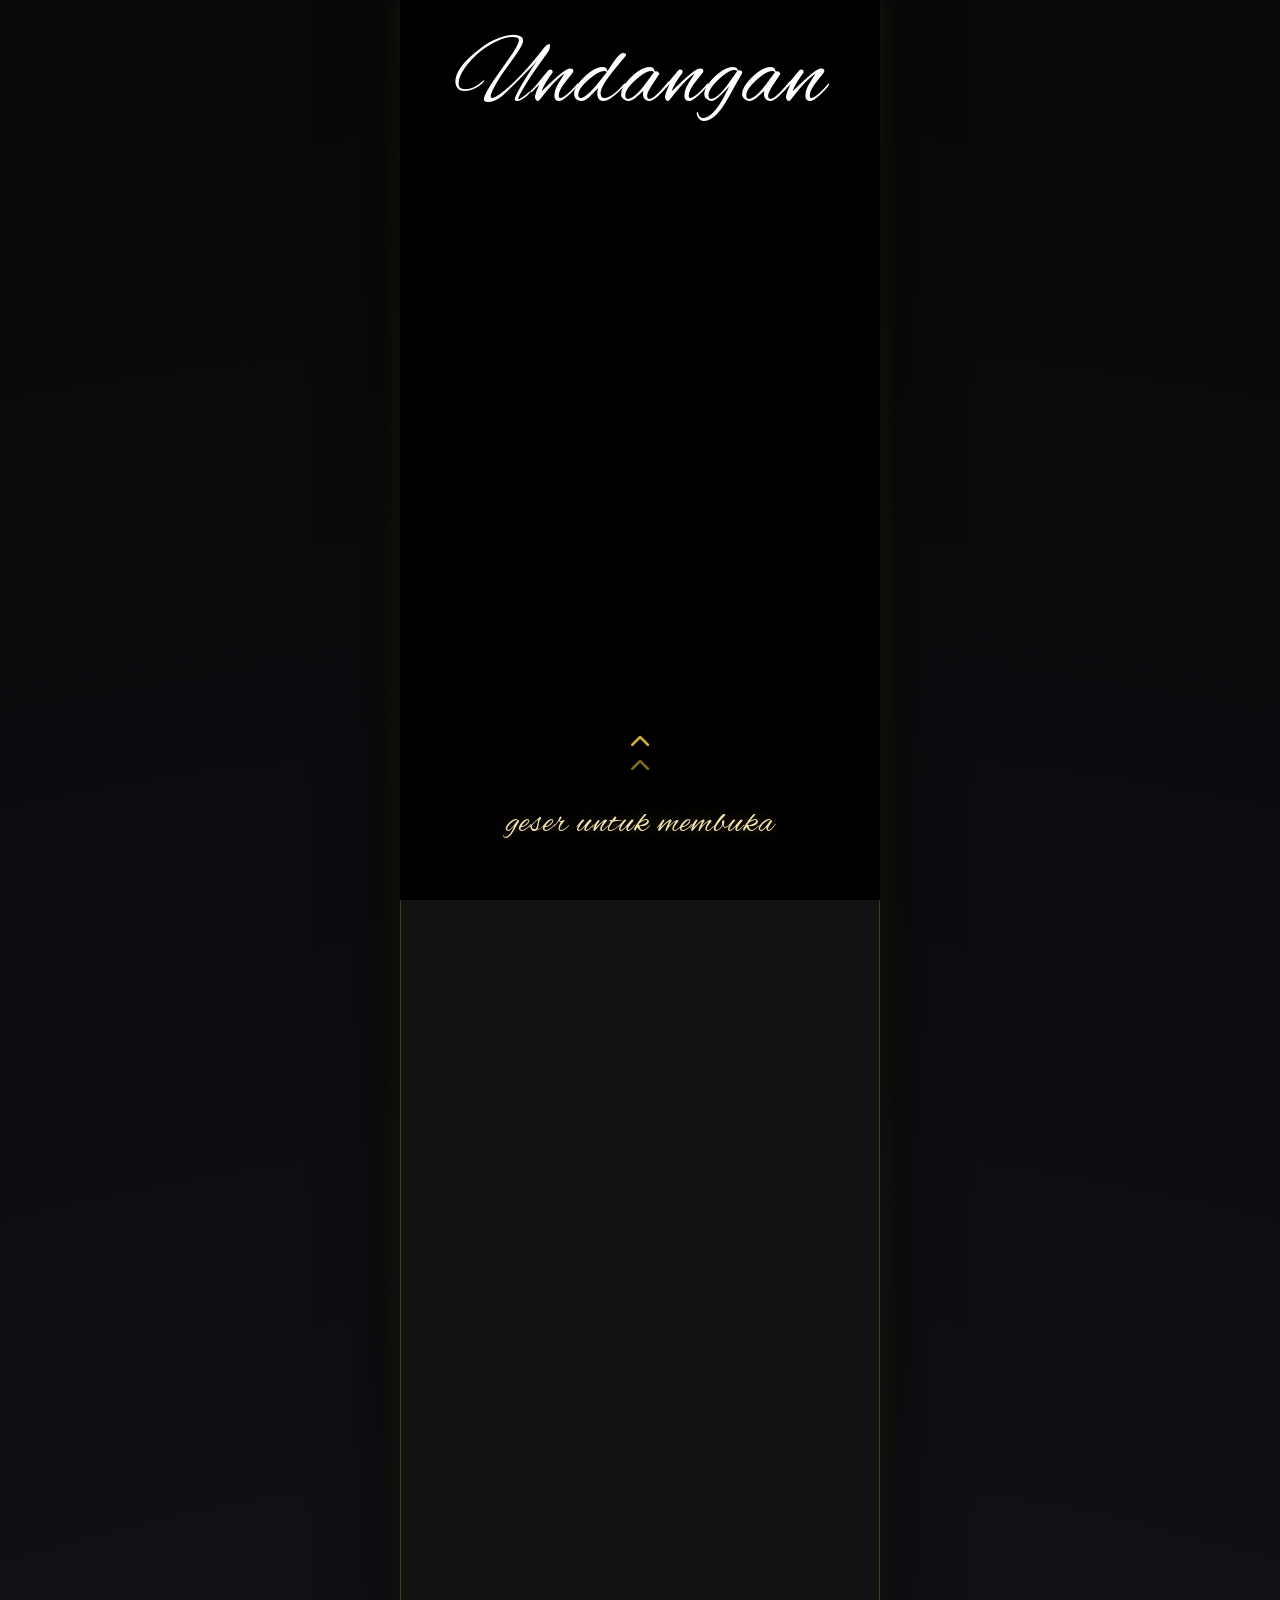
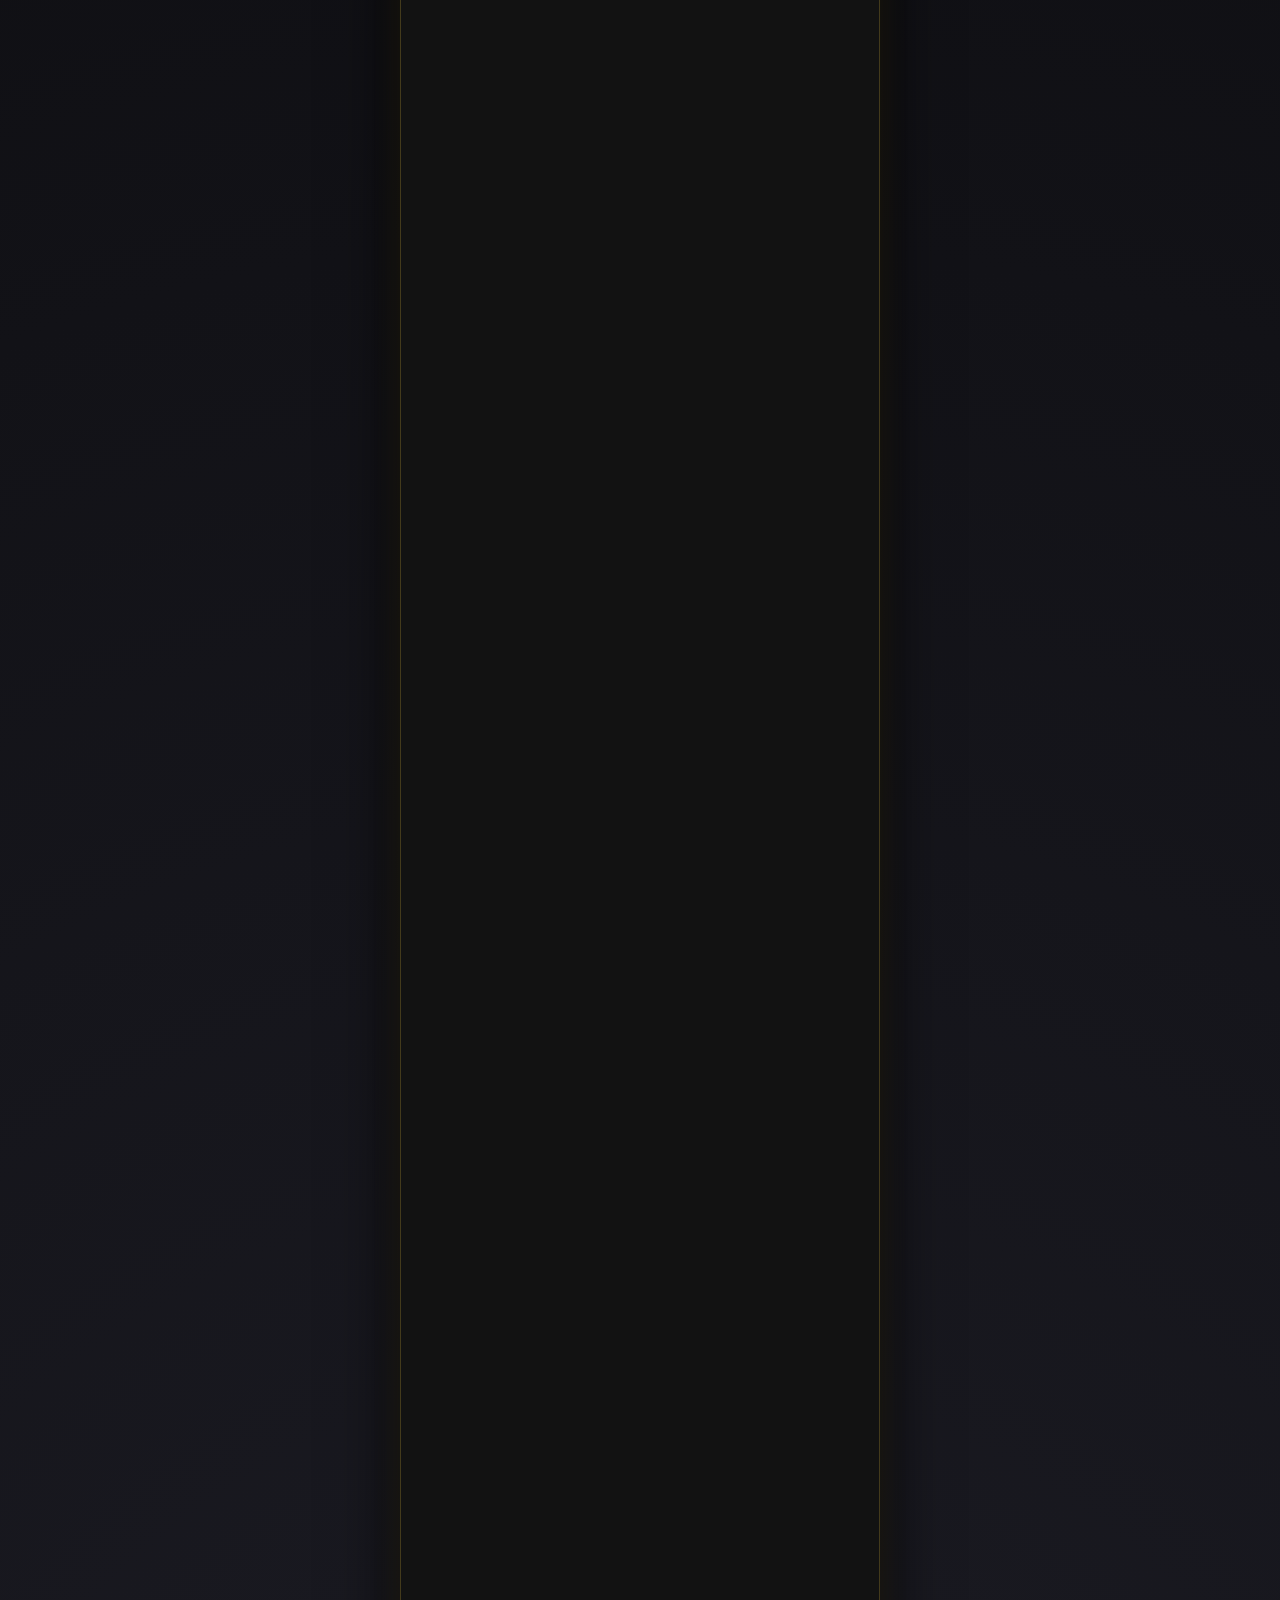
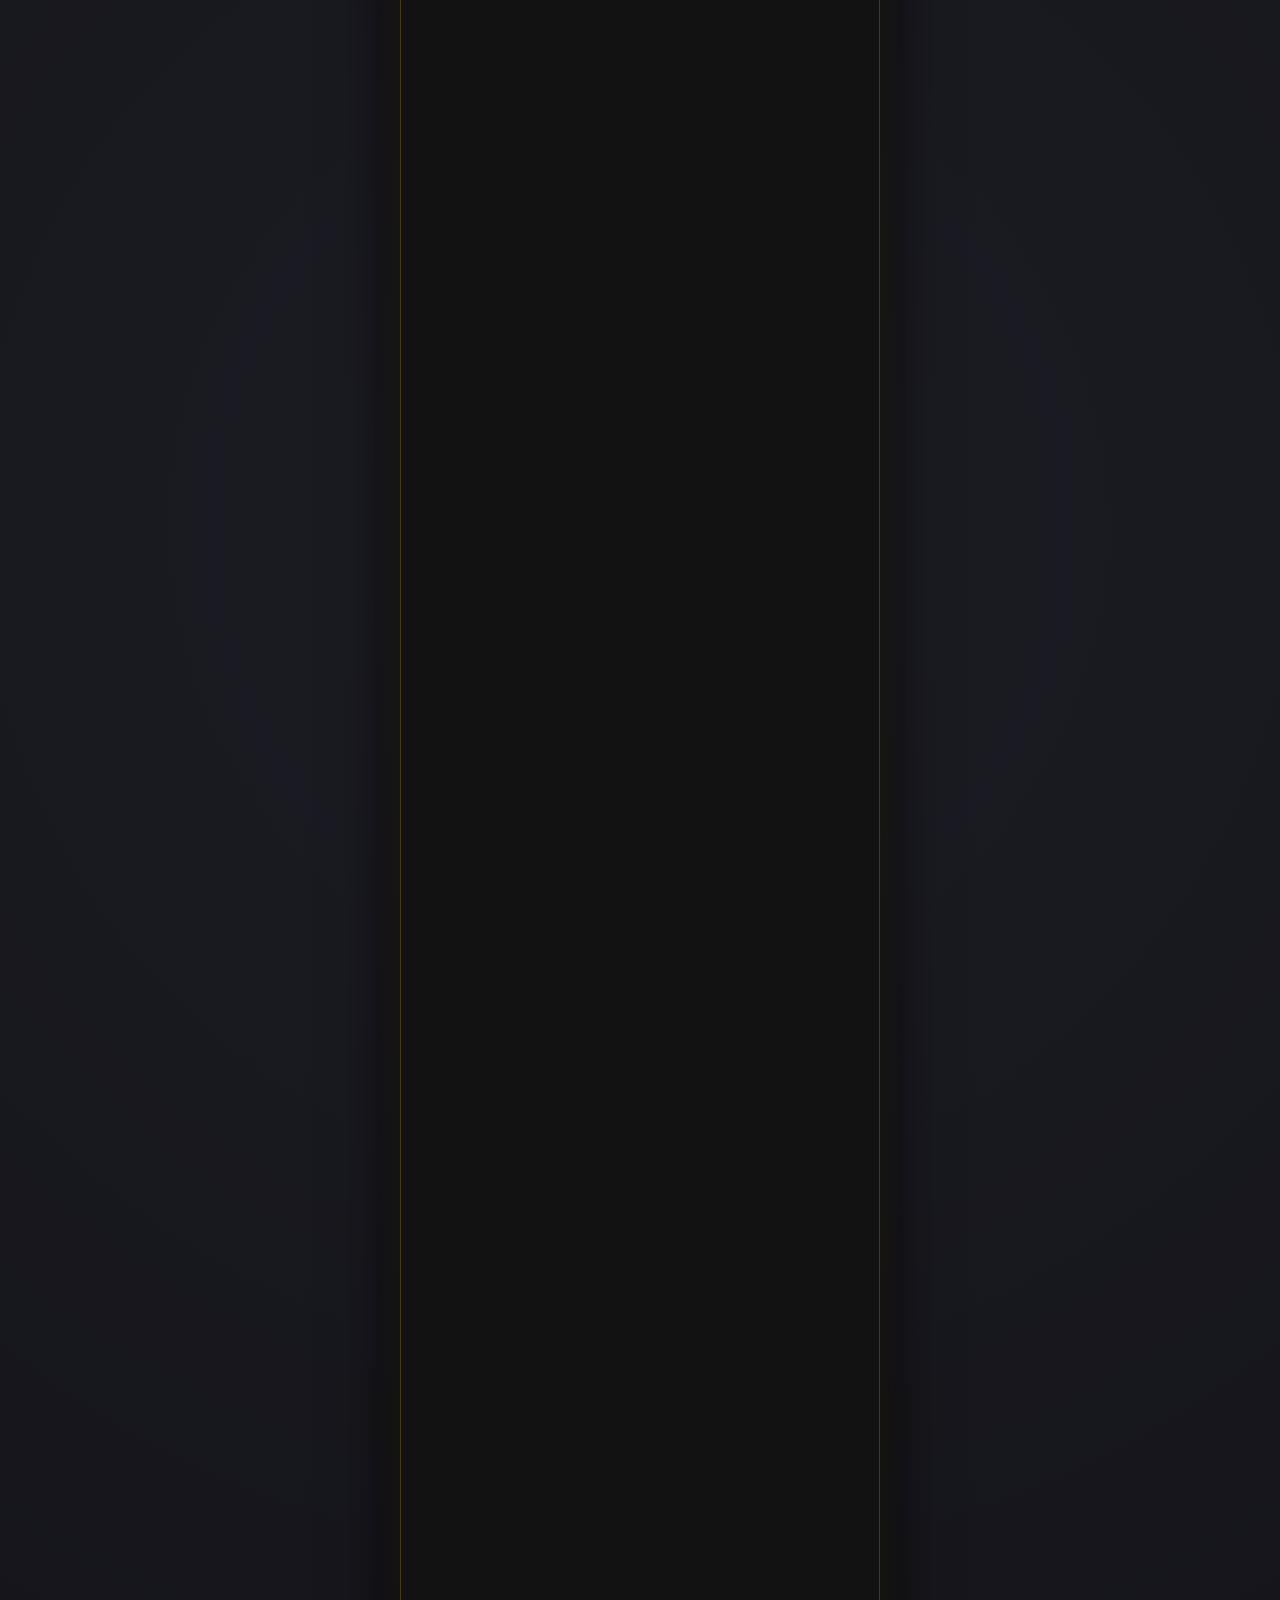
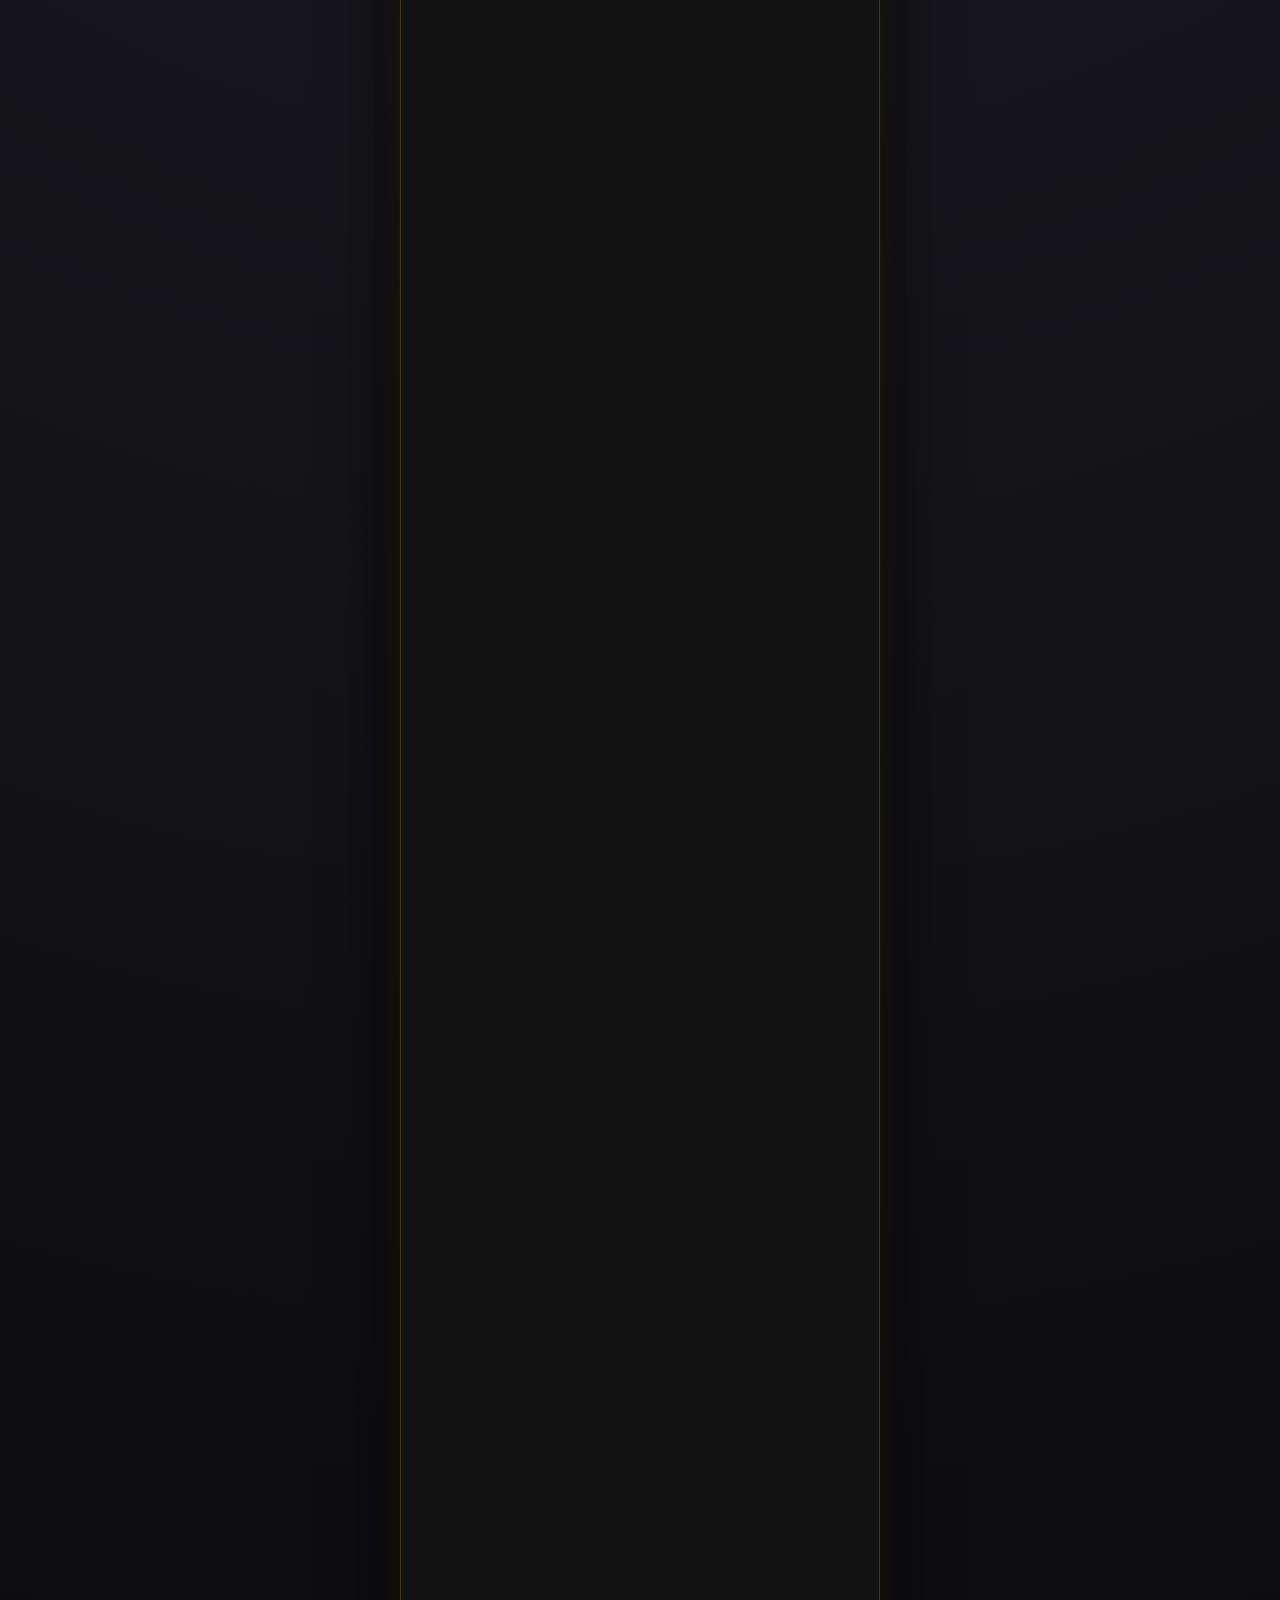
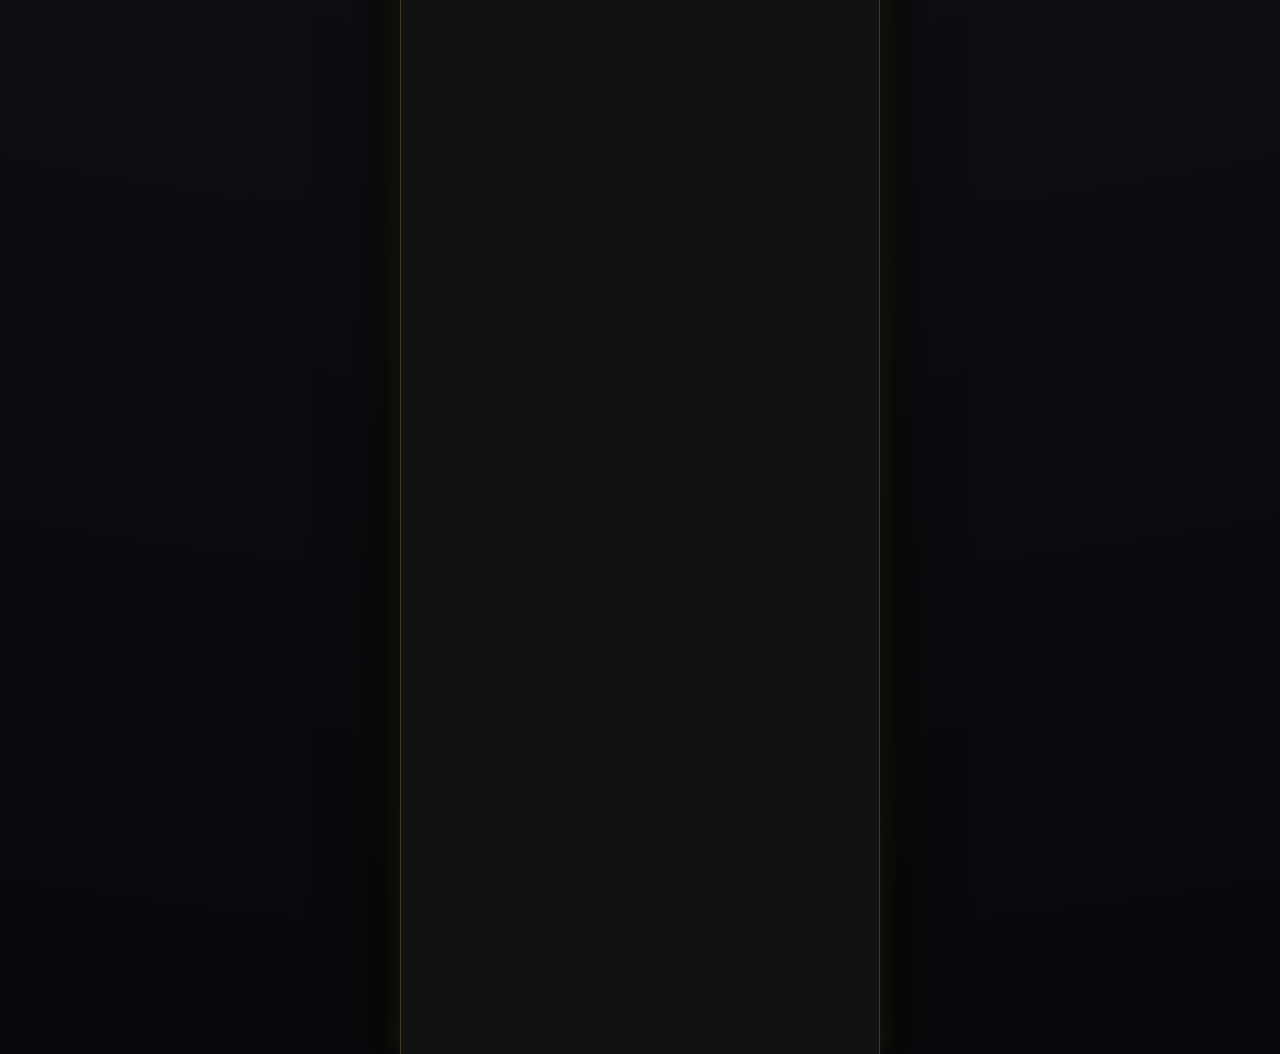
==== commit 936671fe: "Add files via upload" ====
--- a/index.html
+++ b/index.html
@@ -3,384 +3,446 @@
 <head>
   <meta charset="UTF-8">
   <meta name="viewport" content="width=device-width, initial-scale=1.0, maximum-scale=1.0, user-scalable=no">
-  <title>Undangan Pernikahan S & C</title>
-  <meta name="description" content="Undangan Digital Pernikahan S & C. Kami mengundang Anda untuk mengarungi kebahagiaan bersama kami.">
-  
-  <!-- CDN Fonts: Brittany Signature CDN + Google Fonts (Caveat, Fredoka, Quicksand, Short Stack, etc.) -->
-  <link rel="stylesheet" href="https://fonts.cdnfonts.com/css/brittany-signature">
+  <title>The Wedding of Abdi & Linda - Official Invitation</title>
+  <meta name="description" content="Undangan Pernikahan Digital Elegan Abdi & Linda - Magazine Cover Edition">
+
+  <!-- Google Fonts & CDN Fonts (Brittany Signature) -->
   <link rel="preconnect" href="https://fonts.googleapis.com">
   <link rel="preconnect" href="https://fonts.gstatic.com" crossorigin>
-  <link href="https://fonts.googleapis.com/css2?family=Caveat:wght@400..700&family=Fredoka:wght@400..700&family=Quicksand:wght@400..700&family=Short+Stack&family=Alex+Brush&family=Cinzel:wght@400;600;700&family=Great+Vibes&family=Montserrat:wght@300;400;500;600;700&family=Playfair+Display:ital,wght@0,400;0,600;1,400&display=swap" rel="stylesheet">
-  
+  <link href="https://fonts.cdnfonts.com/css/brittany-signature" rel="stylesheet">
+  <link href="https://fonts.googleapis.com/css2?family=Alex+Brush&family=Cormorant+Garamond:ital,wght@0,400;0,600;0,700;1,400&family=Great+Vibes&family=Montserrat:wght@300;400;500;600;700&family=Pinyon+Script&family=Playfair+Display:ital,wght@0,400;0,600;0,700;1,400&display=swap" rel="stylesheet">
+
   <!-- FontAwesome Icons -->
   <link rel="stylesheet" href="https://cdnjs.cloudflare.com/ajax/libs/font-awesome/6.4.0/css/all.min.css">
-  
-  <!-- Custom Styles -->
+
+  <!-- Custom CSS -->
   <link rel="stylesheet" href="styles.css">
 </head>
 <body>
-
-  <!-- Audio Element -->
-  <audio id="bgMusic" loop preload="auto">
-    <source src="https://cdn.pixabay.com/download/audio/2022/05/27/audio_1808fbf07a.mp3?filename=romantic-wedding-acoustic-guitar-113271.mp3" type="audio/mpeg">
-  </audio>
-
-  <!-- Floating Audio Controller -->
-  <button id="musicToggleBtn" class="music-toggle-btn hidden" aria-label="Toggle Music">
-    <i class="fas fa-disc disk-icon spinning"></i>
-    <i class="fas fa-music music-note"></i>
-  </button>
-
-  <!-- Mobile Portrait App Frame Container -->
-  <div class="mobile-frame-wrapper">
-    <div class="mobile-container" id="appContainer">
-
-      <!-- ==========================================
-           CLEAN MINIMAL COVER 1
-           ========================================== -->
-      <section id="cover1" class="screen-cover cover-1 active">
-        <!-- Overlay Layer for contrast -->
-        <div class="cover-overlay dark-overlay"></div>
-
-        <div class="cover-1-content minimal-cover">
-          
-          <!-- Top Screen: ONLY Animated Handwriting Text "Undangan" -->
-          <div class="handwriting-header">
-            <svg class="handwriting-svg" viewBox="0 0 500 150" xmlns="http://www.w3.org/2000/svg">
-              <text x="50%" y="90" text-anchor="middle" class="brittany-stroke-text">Undangan</text>
-            </svg>
-          </div>
-
-          <!-- Middle Screen: bg2.jpg Image directly (No Outer Frame Border) with Overlapping S & C Initials -->
-          <div class="clean-bg2-wrapper">
-            <img src="bg2.jpg" alt="Foto bg2 S & C" class="clean-bg2-img">
-            <div class="monogram-overlay">
-              <!-- Overlapping S & C Brittany Initials -->
-              <div class="overlapping-monogram">
-                <span class="initial-s">R</span>
-                <span class="initial-amp">&amp;</span>
-                <span class="initial-c">C</span>
+  <div class="android-frame">
+
+  <!-- ==========================================
+       COVER 1: FIRST LOCKSCREEN COVER
+       ========================================== -->
+  <section id="cover-1" class="cover-screen active">
+    <div class="cover-1-bg" style="background-image: url('g14.png');"></div>
+    <div class="cover-overlay"></div>
+    
+    <div class="cover-1-content">
+      <div class="cover-1-header top-positioned">
+        <h1 class="font-script cursive-title">Undangan</h1>
+      </div>
+
+      <div class="cover-1-bottom" id="swipe-trigger">
+        <div class="swipe-indicator">
+          <div class="chevron-arrow"><i class="fa-solid fa-chevron-up"></i></div>
+          <div class="chevron-arrow delay-1"><i class="fa-solid fa-chevron-up"></i></div>
+        </div>
+        <p class="swipe-text">geser untuk membuka</p>
+      </div>
+    </div>
+  </section>
+
+  <!-- ==========================================
+       COVER 2: SECOND MAGAZINE INTRO COVER
+       ========================================== -->
+  <section id="cover-2" class="cover-screen">
+    <!-- Background Slideshow for Cover 2 (g5, g6, g12) -->
+    <div class="cover-slideshow" id="cover2-slideshow">
+      <div class="slide-item active" style="background-image: url('g5.jpg');"></div>
+      <div class="slide-item" style="background-image: url('g6.jpg');"></div>
+      <div class="slide-item" style="background-image: url('g12.jpg');"></div>
+    </div>
+    <div class="cover-overlay magazine-overlay"></div>
+
+    <div class="cover-2-content">
+      <div class="cover-2-bottom-group">
+        <div class="magazine-title-group bottom-positioned">
+          <span class="wedding-tag">THE WEDDING OF</span>
+          <h2 class="title-couple-single">Abdi & Linda</h2>
+        </div>
+
+        <div class="guest-card-glass">
+          <p class="guest-label"><i class="fa-regular fa-envelope-open"></i> KEPADA YTH. BAPAK/IBU/SAUDARA/I:</p>
+          <h3 id="guest-name-display" class="guest-name">Tamu Undangan</h3>
+          <p class="guest-subnote">Tanpa Mengurangi Rasa Hormat, Kami Mengundang Anda Untuk Hadir Di Hari Bahagia Kami.</p>
+        </div>
+
+        <button id="btn-open-invitation" class="btn-primary-gold">
+          <i class="fa-solid fa-book-open"></i>
+          <span>Buka Undangan</span>
+          <i class="fa-solid fa-arrow-right"></i>
+        </button>
+      </div>
+    </div>
+  </section>
+
+  <!-- ==========================================
+       MAIN CONTENT INVITATION
+       ========================================== -->
+  <main id="main-content" class="main-invitation-container">
+    
+    <!-- Dynamic Fullscreen Global Slideshow (All 16 photos) -->
+    <div class="global-slideshow" id="global-slideshow">
+      <!-- Generated via JS for all 16 photos -->
+    </div>
+    <div class="global-slideshow-overlay"></div>
+
+    <!-- Floating Audio Control -->
+    <div class="audio-control-fixed" id="audio-control">
+      <button id="audio-toggle-btn" class="audio-btn paused" title="Putar / Hentikan Musik">
+        <i class="fa-solid fa-music music-icon"></i>
+        <div class="equalizer-waves">
+          <span></span><span></span><span></span>
+        </div>
+      </button>
+    </div>
+    <audio id="bg-audio" loop preload="auto">
+      <source src="musik.mp3" type="audio/mpeg">
+    </audio>
+
+    <!-- SECTION 1: HERO / FRONT PAGE SLIDE -->
+    <section id="section-hero" class="slide1-section">
+      <!-- Split Background Image (Left & Right halves uniting in center) -->
+      <div class="slide1-split-container">
+        <div class="slide1-split-half slide1-split-left">
+          <div class="slide1-split-inner" style="background-image: url('g10.jpg');"></div>
+        </div>
+        <div class="slide1-split-half slide1-split-right">
+          <div class="slide1-split-inner" style="background-image: url('g10.jpg');"></div>
+        </div>
+      </div>
+      <div class="slide1-overlay"></div>
+
+      <div class="slide1-content">
+        <!-- Atas Layar -->
+        <div class="slide1-top">
+          <p class="slide1-invited-text">YOU ARE INVITED TO THE WEDDING OF</p>
+          <h1 class="slide1-couple-name">Abdi & Linda</h1>
+        </div>
+
+        <!-- Bawah Layar -->
+        <div class="slide1-bottom">
+          <p class="slide1-event-date">
+            <i class="fa-regular fa-calendar-check"></i> Sabtu, 08 Agustus 2026
+          </p>
+
+          <!-- Live Countdown dengan Animasi Angka Bergerak -->
+          <div class="slide1-countdown-box" id="slide1-countdown">
+            <div class="slide1-time-unit">
+              <div class="slide1-num-wrapper"><span id="cd1-days" class="slide1-num">00</span></div>
+              <span class="slide1-unit-label">HARI</span>
+            </div>
+            <div class="slide1-time-sep">:</div>
+            <div class="slide1-time-unit">
+              <div class="slide1-num-wrapper"><span id="cd1-hours" class="slide1-num">00</span></div>
+              <span class="slide1-unit-label">JAM</span>
+            </div>
+            <div class="slide1-time-sep">:</div>
+            <div class="slide1-time-unit">
+              <div class="slide1-num-wrapper"><span id="cd1-minutes" class="slide1-num">00</span></div>
+              <span class="slide1-unit-label">MENIT</span>
+            </div>
+            <div class="slide1-time-sep">:</div>
+            <div class="slide1-time-unit">
+              <div class="slide1-num-wrapper"><span id="cd1-seconds" class="slide1-num">00</span></div>
+              <span class="slide1-unit-label">DETIK</span>
+            </div>
+          </div>
+        </div>
+      </div>
+    </section>
+
+    <!-- SECTION: Q.S AR-RUM 21 -->
+    <section id="section-quran" class="mag-section quran-section">
+      <div class="quran-quote-card text-center">
+        <div class="quote-symbol">“</div>
+        <p class="quote-arabic">وَمِنْ آيَاتِهِ أَنْ خَلَقَ لَكُم مِّنْ أَنفُسِكُمْ أَزْوَاجًا لِّتَسْكُنُوا إِلَيْهَا وَجَعَلَ بَيْنَكُم مَّوَدَّةً وَرَحْمَةً</p>
+        <p class="quote-translation">
+          "Dan di antara tanda-tanda (kebesaran-Nya) ialah Dia menciptakan pasangan-pasangan untukmu dari jenismu sendiri, agar kamu cenderung dan merasa tenteram kepadanya, dan Dia menjadikan di antaramu rasa kasih dan sayang."
+        </p>
+        <span class="quote-surah">(QS. Ar-Rum: 21)</span>
+      </div>
+    </section>
+
+    <!-- SECTION 2: MEMPELAI (BRIDE & GROOM PROFILE SEPARATED FULL PHOTOS) -->
+    <section id="section-mempelai" class="mag-section couple-full-section">
+      <div class="section-header scroll-reveal">
+        <span class="section-tag">COUPLE PROFILE</span>
+        <h2 class="section-title">Mempelai Pria & Wanita</h2>
+        <div class="section-divider"></div>
+      </div>
+
+      <!-- Mempelai Pria (Groom) -->
+      <div class="person-full-container groom-container scroll-reveal">
+        <div class="person-img-wrapper">
+          <img src="groom.jpg" alt="Muhyar Abdi Irawan, S.T." class="person-full-img">
+          <div class="person-dark-overlay"></div>
+          <div class="person-text-overlay text-right scroll-reveal">
+            <span class="person-role">THE GROOM</span>
+            <h3 class="person-name">Muhyar Abdi Irawan, S.T.</h3>
+            <p class="person-parents">Anak ke-2 dari<br><strong>Bapak Muhlis</strong> & <strong>Ibu Rosmawaty</strong></p>
+          </div>
+        </div>
+      </div>
+
+      <!-- Mempelai Wanita (Bride) -->
+      <div class="person-full-container bride-container scroll-reveal">
+        <div class="person-img-wrapper">
+          <img src="bride.jpg" alt="Linda Damayanti, S.Pd." class="person-full-img">
+          <div class="person-dark-overlay"></div>
+          <div class="person-text-overlay text-left scroll-reveal">
+            <span class="person-role">THE BRIDE</span>
+            <h3 class="person-name">Linda Damayanti, S.Pd.</h3>
+            <p class="person-parents">Anak ke-3 dari<br><strong>Bapak Arifin Said</strong> & <strong>Ibu Mastia Singara</strong></p>
+          </div>
+        </div>
+      </div>
+    </section>
+
+    <!-- SECTION 3: ACARA & COUNTDOWN -->
+    <section id="section-acara" class="mag-section">
+      <div class="section-header scroll-reveal">
+        <span class="section-tag">SAVE THE DATE</span>
+        <h2 class="section-title">Rangkaian Acara</h2>
+        <div class="section-divider"></div>
+      </div>
+
+      <!-- Live Countdown Timer -->
+      <div class="countdown-card mag-card scroll-reveal">
+        <h3 class="countdown-title"><i class="fa-solid fa-stopwatch"></i> Menghitung Hari Menuju Hari Bahagia</h3>
+        <div class="countdown-grid" id="countdown-timer">
+          <div class="time-box">
+            <span id="cd-days" class="time-num">00</span>
+            <span class="time-label">Hari</span>
+          </div>
+          <div class="time-box">
+            <span id="cd-hours" class="time-num">00</span>
+            <span class="time-label">Jam</span>
+          </div>
+          <div class="time-box">
+            <span id="cd-minutes" class="time-num">00</span>
+            <span class="time-label">Menit</span>
+          </div>
+          <div class="time-box">
+            <span id="cd-seconds" class="time-num">00</span>
+            <span class="time-label">Detik</span>
+          </div>
+        </div>
+      </div>
+
+      <!-- Artistic Split Semi-Circle Model (Exact reference composition) -->
+      <div class="artistic-events-model scroll-reveal">
+        <!-- Translucent Backdrop Circles (from reference image) -->
+        <div class="decor-circle circle-top-left"></div>
+        <div class="decor-circle circle-bottom-right"></div>
+
+        <!-- The Central Dual Semi-Circle Composition -->
+        <div class="model-semicircle-wrapper">
+          <!-- Top Left Semi-Circle (Groom g3.jpg) -->
+          <div class="model-semi top-left-semi scroll-reveal-left">
+            <img src="g3.jpg" alt="Akad Nikah Muhyar Abdi Irawan" class="semicircle-img">
+          </div>
+
+          <!-- Bottom Right Semi-Circle (Bride g4.jpg) -->
+          <div class="model-semi bottom-right-semi scroll-reveal-left">
+            <img src="g4.jpg" alt="Resepsi Linda Damayanti" class="semicircle-img">
+          </div>
+        </div>
+
+        <!-- Floating Event Cards Emerging into Empty Spaces -->
+        <!-- Akad Nikah Card (Emerging to the Right of g3.jpg) -->
+        <div class="model-event-card card-akad mag-card scroll-reveal-left">
+          <div class="event-badge"><i class="fa-solid fa-ring"></i> AKAD NIKAH</div>
+          <h3 class="event-title">Akad Nikah</h3>
+          <div class="event-details">
+            <p><i class="fa-regular fa-calendar-check"></i> <strong>Sabtu, 08 Agustus 2026</strong></p>
+            <p><i class="fa-regular fa-clock"></i> 09.00 WITA</p>
+            <p><i class="fa-solid fa-location-dot"></i> <strong>Kampung Buol Belakang SD 23</strong><br>Jl. Tadulako II</p>
+          </div>
+        </div>
+
+        <!-- Resepsi Card (Emerging to the Left of g4.jpg) -->
+        <div class="model-event-card card-resepsi mag-card scroll-reveal-left">
+          <div class="event-badge"><i class="fa-solid fa-champagne-glasses"></i> RESEPSI</div>
+          <h3 class="event-title">Resepsi Pernikahan</h3>
+          <div class="event-details">
+            <p><i class="fa-regular fa-calendar-check"></i> <strong>Sabtu, 08 Agustus 2026</strong></p>
+            <p><i class="fa-regular fa-clock"></i> 19.30 WITA</p>
+            <p><i class="fa-solid fa-location-dot"></i> <strong>Gedung Maramba</strong><br>Tolitoli</p>
+          </div>
+        </div>
+      </div>
+    </section>
+
+    <!-- SECTION 4: GALERI FOTO MAJALAH (INFINITE RUNNING MARQUEE) -->
+    <section id="section-galeri" class="mag-section gallery-marquee-section">
+      <div class="section-header scroll-reveal">
+        <span class="section-tag">PHOTO GALLERY</span>
+        <h2 class="section-title">Galeri Momen Indah</h2>
+        <div class="section-divider"></div>
+      </div>
+
+      <!-- Marquee Row 1 (Running Left) -->
+      <div class="marquee-container scroll-reveal">
+        <div class="marquee-track marquee-track-left">
+          <div class="gallery-item" data-src="g1.jpg"><img src="g1.jpg" alt="Photo 1" loading="lazy"></div>
+          <div class="gallery-item" data-src="g2.jpg"><img src="g2.jpg" alt="Photo 2" loading="lazy"></div>
+          <div class="gallery-item" data-src="g3.jpg"><img src="g3.jpg" alt="Photo 3" loading="lazy"></div>
+          <div class="gallery-item" data-src="g4.jpg"><img src="g4.jpg" alt="Photo 4" loading="lazy"></div>
+          <div class="gallery-item" data-src="g5.jpg"><img src="g5.jpg" alt="Photo 5" loading="lazy"></div>
+          <div class="gallery-item" data-src="g6.jpg"><img src="g6.jpg" alt="Photo 6" loading="lazy"></div>
+          <div class="gallery-item" data-src="g7.jpg"><img src="g7.jpg" alt="Photo 7" loading="lazy"></div>
+          <div class="gallery-item" data-src="g8.jpg"><img src="g8.jpg" alt="Photo 8" loading="lazy"></div>
+          <!-- Loop Duplicates -->
+          <div class="gallery-item" data-src="g1.jpg"><img src="g1.jpg" alt="Photo 1" loading="lazy"></div>
+          <div class="gallery-item" data-src="g2.jpg"><img src="g2.jpg" alt="Photo 2" loading="lazy"></div>
+          <div class="gallery-item" data-src="g3.jpg"><img src="g3.jpg" alt="Photo 3" loading="lazy"></div>
+          <div class="gallery-item" data-src="g4.jpg"><img src="g4.jpg" alt="Photo 4" loading="lazy"></div>
+          <div class="gallery-item" data-src="g5.jpg"><img src="g5.jpg" alt="Photo 5" loading="lazy"></div>
+          <div class="gallery-item" data-src="g6.jpg"><img src="g6.jpg" alt="Photo 6" loading="lazy"></div>
+          <div class="gallery-item" data-src="g7.jpg"><img src="g7.jpg" alt="Photo 7" loading="lazy"></div>
+          <div class="gallery-item" data-src="g8.jpg"><img src="g8.jpg" alt="Photo 8" loading="lazy"></div>
+        </div>
+      </div>
+
+      <!-- Marquee Row 2 (Running Right) -->
+      <div class="marquee-container scroll-reveal" style="margin-top: 1.2rem;">
+        <div class="marquee-track marquee-track-right">
+          <div class="gallery-item" data-src="g9.jpg"><img src="g9.jpg" alt="Photo 9" loading="lazy"></div>
+          <div class="gallery-item" data-src="g10.jpg"><img src="g10.jpg" alt="Photo 10" loading="lazy"></div>
+          <div class="gallery-item" data-src="g11.jpg"><img src="g11.jpg" alt="Photo 11" loading="lazy"></div>
+          <div class="gallery-item" data-src="g12.jpg"><img src="g12.jpg" alt="Photo 12" loading="lazy"></div>
+          <div class="gallery-item" data-src="g13.jpg"><img src="g13.jpg" alt="Photo 13" loading="lazy"></div>
+          <div class="gallery-item" data-src="g14.png"><img src="g14.png" alt="Photo 14" loading="lazy"></div>
+          <div class="gallery-item" data-src="groom.jpg"><img src="groom.jpg" alt="Photo Groom" loading="lazy"></div>
+          <div class="gallery-item" data-src="bride.jpg"><img src="bride.jpg" alt="Photo Bride" loading="lazy"></div>
+          <!-- Loop Duplicates -->
+          <div class="gallery-item" data-src="g9.jpg"><img src="g9.jpg" alt="Photo 9" loading="lazy"></div>
+          <div class="gallery-item" data-src="g10.jpg"><img src="g10.jpg" alt="Photo 10" loading="lazy"></div>
+          <div class="gallery-item" data-src="g11.jpg"><img src="g11.jpg" alt="Photo 11" loading="lazy"></div>
+          <div class="gallery-item" data-src="g12.jpg"><img src="g12.jpg" alt="Photo 12" loading="lazy"></div>
+          <div class="gallery-item" data-src="g13.jpg"><img src="g13.jpg" alt="Photo 13" loading="lazy"></div>
+          <div class="gallery-item" data-src="g14.png"><img src="g14.png" alt="Photo 14" loading="lazy"></div>
+          <div class="gallery-item" data-src="groom.jpg"><img src="groom.jpg" alt="Photo Groom" loading="lazy"></div>
+          <div class="gallery-item" data-src="bride.jpg"><img src="bride.jpg" alt="Photo Bride" loading="lazy"></div>
+        </div>
+      </div>
+    </section>
+
+    <!-- Lightbox Modal -->
+    <div id="lightbox-modal" class="lightbox-modal">
+      <span class="lightbox-close" id="lightbox-close">&times;</span>
+      <img class="lightbox-img" id="lightbox-img" alt="Enlarged Photo">
+    </div>
+
+    <!-- SECTION 5: DIGITAL GIFT -->
+    <section id="section-gift" class="mag-section">
+      <!-- Oval Frame Background with g6.jpg -->
+      <div class="gift-oval-frame scroll-reveal" style="background-image: url('g6.jpg');">
+        <div class="gift-oval-overlay"></div>
+        <div class="gift-oval-content">
+          <div class="section-header">
+            <span class="section-tag">WEDDING GIFT</span>
+            <h2 class="section-title">Kado Digital</h2>
+            <div class="section-divider"></div>
+            <p class="section-desc">Doa Restu Anda merupakan karunia yang sangat berarti bagi kami. Namun jika Anda ingin memberi tanda kasih, Anda dapat mengirimkan melalui rekening berikut:</p>
+          </div>
+
+          <div class="gift-cards-grid">
+            <!-- Bank BRI -->
+            <div class="bank-card gift-inner-card scroll-reveal-left">
+              <div class="bank-logo-title">
+                <span class="bank-chip">BRI</span>
+                <span>Bank Rakyat Indonesia</span>
               </div>
-            </div>
-          </div>
-
-          <!-- Bottom Screen: ONLY Swipe Slider Button -->
-          <div class="swipe-container" id="swipeContainer">
-            <div class="swipe-track">
-              <span class="swipe-track-text">Geser ke kanan untuk membuka <i class="fas fa-angles-right"></i></span>
-              <div class="swipe-progress" id="swipeProgress"></div>
-              <div class="swipe-handle" id="swipeHandle">
-                <i class="fas fa-heart handle-icon"></i>
+              <div class="rekening-number" id="no-bri">5227 0102 9580 533</div>
+              <p class="rekening-owner">a.n. LINDA DAMAYANTI</p>
+              <button class="btn-copy" onclick="copyRekening('522701029580533', 'BRI')">
+                <i class="fa-regular fa-copy"></i> Salin No. Rekening
+              </button>
+            </div>
+
+            <!-- Bank Sulteng -->
+            <div class="bank-card gift-inner-card scroll-reveal-left">
+              <div class="bank-logo-title">
+                <span class="bank-chip sulteng-chip">SULTENG</span>
+                <span>Bank Sulteng</span>
               </div>
-            </div>
-          </div>
-
-        </div>
-      </section>
-
-
-      <!-- ==========================================
-           COVER 2: SECOND COVER WITH SLIDESHOW
-           ========================================== -->
-      <section id="cover2" class="screen-cover cover-2">
-        <!-- Soft Crossfade Slideshow Background (bg11.jpg, bg10.jpg, bg8.jpg) -->
-        <div class="slideshow-bg-container">
-          <div class="slide-img slide-1"></div>
-          <div class="slide-img slide-2"></div>
-          <div class="slide-img slide-3"></div>
-        </div>
-
-        <div class="cover-2-content">
-            <!-- Top Screen: Matcha font header matching Canva -->
-            <div class="cover2-top-header">
-              <p class="cover2-tagline-black">THESE COUPLE ARE</p>
-              <h1 class="cover2-title-black brittany-font">Getting Married!</h1>
-              <p class="cover2-couple-names">Risna &amp; Chaesar</p>
-            </div>
-
-          <!-- Bottom Screen: Small guest name without protective box + Ketuk untuk membuka button -->
-          <div class="cover2-bottom-wrapper">
-            <p class="cover2-guest-label-black">Kepada Yth. Bapak/Ibu/Saudara/i:</p>
-            <p class="cover2-guest-name-black" id="guestNameDisplay">Tamu Undangan Spesial</p>
-            
-            <button id="btnOpenInvitation" class="btn-tap-open">
-              <i class="fas fa-envelope-open"></i> Ketuk untuk membuka
-            </button>
-          </div>
-        </div>
-      </section>
-
-
-      <!-- ==========================================
-           MAIN INVITATION BODY (ISI UNDANGAN)
-           ========================================== -->
-      <main id="mainInvitation" class="main-invitation hidden">
-
-        <!-- Main Slideshow Background (bg3.jpg, bg4.jpg, bg5.jpg, bg6.jpg, bg7.jpg) -->
-        <div class="main-slideshow-container">
-          <div class="main-slide slide-bg3"></div>
-          <div class="main-slide slide-bg4"></div>
-          <div class="main-slide slide-bg5"></div>
-          <div class="main-slide slide-bg6"></div>
-          <div class="main-slide slide-bg7"></div>
-        </div>
-
-        <!-- SECTION 1: SLIDE 1 (bg12.jpg background, snap scroll) -->
-        <section id="secHome" class="invitation-section snap-slide sec-hero-slide1">
-          
-          <!-- TOP HEADER: Centered High-End Header -->
-          <div class="slide1-top-header">
-            <p class="invited-tagline-clean">You are invited to the wedding of</p>
-            <h1 class="slide1-couple-title brittany-font">Risna <span class="gold-amp">&amp;</span> Chaesar</h1>
-          </div>
-
-          <!-- BOTTOM BAR: Sleek Glassmorphic Date & Countdown Card -->
-          <div class="slide1-bottom-bar">
-            <p class="slide1-event-date-clean"><i class="far fa-calendar-alt"></i> Sabtu, 22 Agustus 2026</p>
-            
-            <div class="countdown-boxes-clean">
-              <div class="time-box-clean">
-                <span id="days">00</span>
-                <label>HARI</label>
+              <div class="rekening-number" id="no-sulteng">0020 2040 5017 1</div>
+              <p class="rekening-owner">a.n. MUHYAR ABDI IRWAN</p>
+              <button class="btn-copy" onclick="copyRekening('0020204050171', 'BANK SULTENG')">
+                <i class="fa-regular fa-copy"></i> Salin No. Rekening
+              </button>
+            </div>
+
+            <!-- E-Wallet DANA -->
+            <div class="bank-card gift-inner-card scroll-reveal-left">
+              <div class="bank-logo-title">
+                <span class="bank-chip dana-chip">DANA</span>
+                <span>Dompet Digital DANA</span>
               </div>
-              <div class="time-box-clean">
-                <span id="hours">00</span>
-                <label>JAM</label>
-              </div>
-              <div class="time-box-clean">
-                <span id="minutes">00</span>
-                <label>MENIT</label>
-              </div>
-              <div class="time-box-clean">
-                <span id="seconds">00</span>
-                <label>DETIK</label>
-              </div>
-            </div>
-          </div>
-
-        </section>
-
-        <!-- SECTION 2: AR-RUM QUOTE SLIDE (DEDICATED SNAP SLIDE) -->
-        <section id="secArrum" class="invitation-section snap-slide sec-arrum">
-          <div class="slide-content-wrapper">
-            <div class="arrum-frame-card">
-              <div class="arrum-bismillah">بِسْمِ اللَّهِ الرَّحْمَٰنِ الرَّحِيمِ</div>
-              <div class="arrum-heart-icon"><i class="fas fa-heart"></i></div>
-              <p class="arrum-quote-text">"Dan di antara tanda-tanda (kebesaran)-Nya ialah Dia menciptakan pasangan-pasangan untukmu dari jenismu sendiri, agar kamu cenderung dan merasa tenteram kepadanya, dan Dia menjadikan di antaramu rasa kasih dan sayang."</p>
-              <span class="arrum-quote-src">(QS. Ar-Rum: 21)</span>
-            </div>
-          </div>
-        </section>
-
-        <!-- SECTION 3: COUPLE DETAILS (STAGGERED ARCH LAYOUT) -->
-        <section id="secCouple" class="invitation-section snap-slide sec-couple">
-          <div class="slide-content-wrapper couple-staggered-wrapper">
-            
-            <div class="section-header">
-              <h2 class="section-title brittany-font">Mempelai Pria &amp; Wanita</h2>
-            </div>
-
-            <!-- Bride Row (Photo Left, Text Right) -->
-            <div class="couple-row bride-row">
-              <div class="couple-arch-frame">
-                <div class="arch-frame-inner">
-                  <img src="bride.jpg" alt="Risna Surahman, S.Pd.,Gr" class="couple-arch-img">
-                </div>
-              </div>
-              <div class="couple-info-side text-right-side">
-                <h3 class="couple-person-name">Risna Surahman, S.Pd.,Gr</h3>
-                <p class="couple-parents-text">Putri pertama dari<br>Bapak Surahman &amp; Ibu Hadina</p>
-                <a href="https://instagram.com" target="_blank" rel="noopener" class="ig-link-mini"><i class="fab fa-instagram"></i> @risnasurahman</a>
-              </div>
-            </div>
-
-            <!-- Ampersand Divider -->
-            <div class="couple-center-amp">
-              <span>&amp;</span>
-            </div>
-
-            <!-- Groom Row (Text Left, Photo Right) -->
-            <div class="couple-row groom-row">
-              <div class="couple-info-side text-left-side">
-                <h3 class="couple-person-name">Muh Tri Chaesar J. Ongirwalu, S.A.P</h3>
-                <p class="couple-parents-text">Putra ketiga dari<br>Bapak Drs. Jemi Ongirwalu<br>&amp; Ibu Yestevina Tempa</p>
-                <a href="https://instagram.com" target="_blank" rel="noopener" class="ig-link-mini"><i class="fab fa-instagram"></i> @chaesar_ongirwalu</a>
-              </div>
-              <div class="couple-arch-frame">
-                <div class="arch-frame-inner">
-                  <img src="groom.jpg" alt="Muh Tri Chaesar J. Ongirwalu, S.A.P" class="couple-arch-img">
-                </div>
-              </div>
-            </div>
-
-          </div>
-        </section>
-
-        <!-- SECTION 3: EVENT DETAILS (SNAP SLIDE) -->
-        <section id="secEvent" class="invitation-section snap-slide sec-event">
-          <div class="slide-content-wrapper">
-            <div class="section-header">
-              <h2 class="section-title brittany-font">Jadwal Acara</h2>
-              <p class="sub-header-text">Dengan Memohon Rahmat &amp; Ridho Allah SWT, Kami Mengharapkan Kehadiran Bapak/Ibu/Saudara/i Pada:</p>
-            </div>
-
-            <!-- Akad Card -->
-            <div class="event-card clean-transparent-card">
-              <div class="card-icon"><i class="fas fa-ring"></i></div>
-              <h3 class="event-type">Akad Nikah</h3>
-              <div class="event-date">
-                <span class="day-name">Sabtu</span>
-                <span class="day-num">22</span>
-                <span class="month-year">Agustus 2026</span>
-              </div>
-              <p class="event-time"><i class="far fa-clock"></i> Pukul 08.00 WIB - Selesai</p>
-              <p class="event-location"><i class="fas fa-location-dot"></i> <strong>Grand Ballroom Hotel Risnasar</strong><br>Jl. Merdeka Utama No. 88, Jakarta Selatan</p>
-            </div>
-
-            <!-- Resepsi Card -->
-            <div class="event-card clean-transparent-card">
-              <div class="card-icon"><i class="fas fa-glass-cheers"></i></div>
-              <h3 class="event-type">Resepsi Pernikahan</h3>
-              <div class="event-date">
-                <span class="day-name">Sabtu</span>
-                <span class="day-num">22</span>
-                <span class="month-year">Agustus 2026</span>
-              </div>
-              <p class="event-time"><i class="far fa-clock"></i> Pukul 11.00 - 15.00 WIB</p>
-              <p class="event-location"><i class="fas fa-location-dot"></i> <strong>Grand Ballroom Hotel Risnasar</strong><br>Jl. Merdeka Utama No. 88, Jakarta Selatan</p>
-              
-              <a href="https://maps.google.com" target="_blank" rel="noopener" class="btn-maps">
-                <i class="fas fa-map-marked-alt"></i> Buka Petunjuk Lokasi (Google Maps)
-              </a>
-            </div>
-          </div>
-        </section>
-
-        <!-- SECTION 4: GALLERY -->
-        <section id="secGallery" class="invitation-section sec-gallery">
-          <div class="section-header">
-            <h2 class="section-title brittany-font">Galeri Bahagia</h2>
-            <p class="sub-header-text">Momen Indah Perjalanan Cinta Kami</p>
-          </div>
-
-          <div class="gallery-grid">
-            <div class="gallery-item item-large">
-              <img src="bg2.jpg" alt="Foto Galeri 1" loading="lazy">
-            </div>
-            <div class="gallery-item">
-              <img src="bg1.jpg" alt="Foto Galeri 2" loading="lazy">
-            </div>
-            <div class="gallery-item">
-              <img src="bg.jpg" alt="Foto Galeri 3" loading="lazy">
-            </div>
-            <div class="gallery-item item-large">
-              <img src="bg2.jpg" alt="Foto Galeri 4" loading="lazy">
-            </div>
-          </div>
-        </section>
-
-        <!-- SECTION 5: DIGITAL ENVELOPE (AMPLOP DIGITAL) -->
-        <section id="secGift" class="invitation-section sec-gift">
-          <div class="section-card gift-card">
-            <div class="card-icon"><i class="fas fa-gift"></i></div>
-            <h2 class="section-title brittany-font">Amplop Digital</h2>
-            <p class="gift-desc">Doa Restu Anda merupakan karunia yang sangat berarti bagi kami. Namun jika Anda ingin memberi hadiah tanda kasih, Anda dapat menyalurkannya melalui:</p>
-
-            <div class="bank-card">
-              <div class="bank-brand">BCA</div>
-              <div class="bank-account">
-                <span class="account-number" id="bcaNo">1234 5678 9012</span>
-                <span class="account-name">a.n. Satu Rahmat</span>
-              </div>
-              <button class="btn-copy" onclick="copyAccount('123456789012', 'BCA')">
-                <i class="fas fa-copy"></i> Salin Rekening
+              <div class="rekening-number" id="no-dana">0822 6027 2675</div>
+              <p class="rekening-owner">a.n. LINDA DAMAYANTI</p>
+              <button class="btn-copy" onclick="copyRekening('082260272675', 'DANA')">
+                <i class="fa-regular fa-copy"></i> Salin No. DANA
               </button>
             </div>
-
-            <div class="bank-card">
-              <div class="bank-brand">MANDIRI</div>
-              <div class="bank-account">
-                <span class="account-number" id="mandiriNo">9876 5432 1098</span>
-                <span class="account-name">a.n. Clarissa Amalia</span>
-              </div>
-              <button class="btn-copy" onclick="copyAccount('987654321098', 'Mandiri')">
-                <i class="fas fa-copy"></i> Salin Rekening
-              </button>
-            </div>
-          </div>
-        </section>
-
-        <!-- SECTION 6: RSVP & GUESTBOOK / UCAPAN -->
-        <section id="secWishes" class="invitation-section sec-wishes">
-          
-          <!-- RSVP Form Card -->
-          <div class="section-card rsvp-card">
-            <h2 class="section-title brittany-font">Konfirmasi Kehadiran</h2>
-            <p class="sub-header-text">Mohon konfirmasi kehadiran Anda untuk membantu kami menyiapkan konsumsi &amp; tempat.</p>
-            
-            <form id="rsvpForm" class="form-wrapper">
-              <div class="form-group">
-                <label for="rsvpName">Nama Lengkap</label>
-                <input type="text" id="rsvpName" placeholder="Masukkan nama Anda" required>
-              </div>
-              <div class="form-group">
-                <label for="rsvpStatus">Status Kehadiran</label>
-                <select id="rsvpStatus" required>
-                  <option value="" disabled selected>-- Pilih Status --</option>
-                  <option value="Hadir">Hadir</option>
-                  <option value="Tidak Hadir">Maaf, Tidak Bisa Hadir</option>
-                  <option value="Ragu-ragu">Masih Ragu-ragu</option>
-                </select>
-              </div>
-              <div class="form-group">
-                <label for="rsvpCount">Jumlah Tamu</label>
-                <select id="rsvpCount">
-                  <option value="1 Orang">1 Orang</option>
-                  <option value="2 Orang">2 Orang</option>
-                </select>
-              </div>
-              <button type="submit" class="btn-submit"><i class="fas fa-paper-plane"></i> Kirim Konfirmasi</button>
-            </form>
-          </div>
-
-          <!-- Guestbook Wishes Card -->
-          <div class="section-card wishes-card">
-            <h2 class="section-title brittany-font">Ucapan &amp; Doa Restu</h2>
-            <form id="wishForm" class="form-wrapper">
-              <div class="form-group">
-                <input type="text" id="wishName" placeholder="Nama Anda" required>
-              </div>
-              <div class="form-group">
-                <textarea id="wishMessage" rows="3" placeholder="Tuliskan ucapan dan doa terbaik untuk kedua mempelai..." required></textarea>
-              </div>
-              <button type="submit" class="btn-submit"><i class="fas fa-heart"></i> Kirim Ucapan</button>
-            </form>
-
-            <div class="wishes-list" id="wishesList">
-              <!-- Dynamically populated -->
-            </div>
-          </div>
-
-        </section>
-
-        <!-- FOOTER -->
-        <footer class="invitation-footer">
-          <p class="footer-thankyou brittany-font">Terima Kasih</p>
-          <p class="footer-names">Risna &amp; Cesar</p>
-          <p class="footer-copyright">&copy; 2026 Undangan Digital Risnasar. All Rights Reserved.</p>
-        </footer>
-
-      </main>
-
-    </div>
-  </div>
+          </div>
+        </div>
+      </div>
+    </section>
+
+    <!-- SECTION 6: RSVP & DIGITAL GUESTBOOK -->
+    <section id="section-rsvp" class="mag-section">
+      <div class="section-header scroll-reveal">
+        <span class="section-tag">WISHES & GUESTBOOK</span>
+        <h2 class="section-title">Buku Tamu & Ucapan</h2>
+        <div class="section-divider"></div>
+      </div>
+
+      <div class="rsvp-container mag-card scroll-reveal">
+        <form id="rsvp-form" class="rsvp-form">
+          <div class="form-group">
+            <label for="input-name"><i class="fa-regular fa-user"></i> Nama Lengkap</label>
+            <input type="text" id="input-name" required placeholder="Masukkan nama Anda...">
+          </div>
+
+          <div class="form-group">
+            <label for="input-message"><i class="fa-regular fa-comment-dots"></i> Ucapan & Doa Restu</label>
+            <textarea id="input-message" rows="4" required placeholder="Tuliskan ucapan dan doa terbaik Anda..."></textarea>
+          </div>
+
+          <button type="submit" class="btn-primary-gold w-100">
+            <i class="fa-solid fa-paper-plane"></i> Kirim Ucapan
+          </button>
+        </form>
+
+        <div class="guestbook-list-container">
+          <h4 class="guestbook-heading"><i class="fa-solid fa-comments"></i> Ucapan Sahabat & Keluarga</h4>
+          <div class="guestbook-list" id="guestbook-list">
+            <!-- Dynamically populated from JS / LocalStorage -->
+          </div>
+        </div>
+      </div>
+    </section>
+
+    <!-- FOOTER -->
+    <footer class="mag-footer">
+      <h3 class="footer-couple">Abdi & Linda</h3>
+      <p class="footer-text">Merupakan suatu kehormatan dan kebahagiaan bagi kami apabila Bapak/Ibu/Saudara/i berkenan hadir dan memberikan doa restu.</p>
+      <div class="footer-divider"></div>
+      <p class="footer-copy">&copy; 2026 Abdi & Linda Wedding Journal. All Rights Reserved.</p>
+    </footer>
+
+  </main>
 
   <!-- Toast Notification -->
-  <div id="toastNotification" class="toast-notification">
-    <i class="fas fa-check-circle"></i> <span id="toastText">Berhasil disalin!</span>
-  </div>
-
-  <!-- JavaScript File -->
+  <div id="toast" class="toast-notification"></div>
+
+  </div><!-- /.android-frame -->
+
+  <!-- Custom JS -->
   <script src="script.js"></script>
 </body>
 </html>
--- a/styles.css
+++ b/styles.css
@@ -1,46 +1,25 @@
 /* ==========================================================================
-   UNDANGAN DIGITAL S & C - DESIGN SYSTEM & MOBILE PORTRAIT LAYOUT
+   WEDDING DIGITAL INVITATION - MAGAZINE COVER EDITION (DESIGN SYSTEM)
    ========================================================================== */
 
-/* Font Fallbacks & Imports */
-@import url('https://fonts.cdnfonts.com/css/brittany-signature');
-
 :root {
-  /* Canva Matcha & Strawberry Aesthetics */
-  --font-caveat: 'Caveat', 'Brittany Signature', 'Great Vibes', cursive;
-  --font-fredoka: 'Fredoka', 'Quicksand', 'Short Stack', sans-serif;
-  --font-shortstack: 'Short Stack', 'Fredoka', cursive, sans-serif;
-  --font-quicksand: 'Quicksand', 'Montserrat', sans-serif;
-  
-  --font-brittany: var(--font-caveat);
-  --font-serif: var(--font-fredoka);
-  --font-sans: var(--font-fredoka);
-  
-  --color-matcha: #6b7f62;
-  --color-matcha-dark: #4d5e46;
-  --color-matcha-light: #e4ebe0;
-  --color-strawberry: #d8858a;
-  --color-strawberry-dark: #b86267;
-  --color-strawberry-light: #fbebee;
-  --color-cream-bg: #faf7f2;
-  
-  --color-gold-primary: #6b7f62;
-  --color-gold-light: #e4ebe0;
-  --color-gold-dark: #4d5e46;
-  --color-gold-gradient: linear-gradient(135deg, #d8858a 0%, #b86267 100%);
-  --color-dark-bg: rgba(250, 247, 242, 0.85);
-  --color-card-bg: rgba(255, 255, 255, 0.9);
-  --color-text-bright: #3d4739;
-  --color-text-muted: #6b7f62;
-  
-  --shadow-gold: 0 8px 32px rgba(107, 127, 98, 0.2);
-  --shadow-card: 0 10px 30px rgba(107, 127, 98, 0.15);
-  --radius-lg: 20px;
-  --radius-md: 12px;
-  --radius-full: 9999px;
-}
-
-/* Reset & Base Styles */
+  --color-gold-primary: #d4af37;
+  --color-gold-light: #f3e5ab;
+  --color-gold-dark: #aa820a;
+  --color-dark-bg: #121212;
+  --color-dark-surface: rgba(22, 22, 26, 0.75);
+  --color-dark-border: rgba(212, 175, 55, 0.3);
+  --color-text-main: #fcfbf7;
+  --color-text-sub: #d0cece;
+  --font-serif: 'Playfair Display', 'Cormorant Garamond', Georgia, serif;
+  --font-cursive: 'Brittany Signature', 'Alex Brush', 'Great Vibes', 'Pinyon Script', cursive;
+  --font-sans: 'Montserrat', -apple-system, BlinkMacSystemFont, 'Segoe UI', Roboto, sans-serif;
+  --glass-bg: rgba(18, 18, 18, 0.7);
+  --glass-border: 1px solid rgba(255, 255, 255, 0.15);
+  --glass-blur: blur(12px);
+  --transition-smooth: all 0.6s cubic-bezier(0.16, 1, 0.3, 1);
+}
+
 * {
   margin: 0;
   padding: 0;
@@ -48,1883 +27,1824 @@
   -webkit-tap-highlight-color: transparent;
 }
 
-html, body {
-  width: 100%;
-  height: 100%;
-  background-color: #0b0c0e;
-  font-family: var(--font-fredoka);
-  color: var(--color-text-bright);
+html {
+  scroll-behavior: smooth;
+  font-size: 16px;
+}
+
+body {
+  font-family: var(--font-sans);
+  background-color: #08080a;
+  background-image: radial-gradient(circle at center, #1c1c24 0%, #08080a 100%);
+  color: var(--color-text-main);
   overflow-x: hidden;
-}
-
-/* Brittany & Caveat Cursive Font Utility */
-.brittany-font, .brittany-title {
-  font-family: var(--font-caveat);
-  letter-spacing: 0.5px;
-  font-weight: 700;
-}
-
-/* ==========================================================================
-   MOBILE PORTRAIT FRAME CONTAINER (ANDROID DISPLAY STYLE)
-   ========================================================================== */
-.mobile-frame-wrapper {
-  width: 100%;
+  position: relative;
+  line-height: 1.6;
   min-height: 100vh;
   display: flex;
   justify-content: center;
-  align-items: center;
-  background-color: #050607;
-  background-image: radial-gradient(circle at 50% 50%, rgba(212, 175, 55, 0.1) 0%, rgba(0, 0, 0, 0.8) 100%);
-  padding: 0;
-}
-
-.mobile-container {
-  width: 100%;
-  max-width: 440px;
+  align-items: flex-start;
+}
+
+/* ==========================================
+   ANDROID PORTRAIT FRAME CONTAINER
+   ========================================== */
+.android-frame {
+  width: 100%;
+  max-width: 480px; /* Lebar standar Portrait Smartphone Android */
+  min-height: 100vh;
+  min-height: 100dvh;
+  background-color: var(--color-dark-bg);
+  position: relative;
+  overflow-x: hidden;
+  box-shadow: 0 0 60px rgba(0, 0, 0, 0.95), 0 0 25px rgba(212, 175, 55, 0.2);
+  border-left: 1px solid rgba(212, 175, 55, 0.25);
+  border-right: 1px solid rgba(212, 175, 55, 0.25);
+}
+
+/* ==========================================
+   COVER SCREENS SHARED STYLES
+   ========================================== */
+.cover-screen {
+  position: fixed;
+  top: 0;
+  left: 50%;
+  transform: translateX(-50%);
+  width: 100%;
+  max-width: 480px;
   height: 100vh;
   height: 100dvh;
-  position: relative;
-  overflow-y: auto;
-  overflow-x: hidden;
-  background-image: url('bg.jpg');
-  background-size: cover;
-  background-position: center;
-  background-repeat: no-repeat;
-  background-attachment: fixed;
-  box-shadow: 0 0 50px rgba(0, 0, 0, 0.9), 0 0 20px rgba(212, 175, 55, 0.2);
-  scrollbar-width: none !important;
-  -ms-overflow-style: none !important;
-  scroll-snap-type: y mandatory;
-  scroll-behavior: smooth;
-}
-
-/* Hide right-side vertical scrollbar completely */
-.mobile-container::-webkit-scrollbar {
-  display: none !important;
-  width: 0 !important;
-  height: 0 !important;
-}
-
-@media (min-width: 480px) {
-  .mobile-container {
-    height: 92vh;
-    border-radius: 36px;
-    border: 3px solid rgba(212, 175, 55, 0.35);
-    margin: 20px auto;
-  }
-}
-
-/* Screen Cover Common Styles */
-.screen-cover {
-  position: absolute;
-  top: 0;
-  left: 0;
-  width: 100%;
-  height: 100%;
-  z-index: 10;
+  z-index: 100;
+  overflow: hidden;
   display: flex;
   flex-direction: column;
   justify-content: space-between;
-  align-items: center;
-  background-image: linear-gradient(rgba(0, 0, 0, 0.28), rgba(0, 0, 0, 0.28)), url('bg.jpg');
-  background-size: cover;
-  background-position: center;
-  transition: transform 0.6s cubic-bezier(0.77, 0, 0.175, 1), opacity 0.6s ease;
-  overflow: hidden;
-}
-
-.cover-1 {
-  z-index: 30 !important;
-}
-
-.cover-2 {
-  z-index: 20 !important;
-}
-
-.screen-cover.hidden-up {
-  transform: translateY(-100%);
+  transition: transform 0.8s cubic-bezier(0.77, 0, 0.175, 1), opacity 0.8s ease;
+  pointer-events: auto;
+}
+
+.cover-screen.slide-up-out {
+  transform: translate(-50%, -100%);
+  pointer-events: none;
+}
+
+.cover-screen.fade-out {
   opacity: 0;
   pointer-events: none;
 }
 
 .cover-overlay {
-  display: none !important;
-}
-
-.dark-overlay {
-  display: none !important;
-}
-
-/* Handwriting Header Animation for "Undangan" */
-.handwriting-header {
-  width: 100%;
-  margin-top: 0;
+  position: absolute;
+  inset: 0;
+  background: transparent; /* Latar gambar tampil 100% terang tanpa transparansi hitam */
+  z-index: 2;
+}
+
+/* ==========================================
+   COVER 1: FIRST LOCKSCREEN COVER
+   ========================================== */
+#cover-1 {
+  background-color: #000000; /* Memastikan latar belakang pekat 100% sehingga cover 2 tidak pernah terlihat */
+  z-index: 100;
+}
+
+#cover-1 .cover-overlay {
+  display: none; /* Hilangkan efek transparansi/kegelapan overlay di cover 1 */
+}
+
+.cover-1-bg {
+  position: absolute;
+  inset: 0;
+  background-size: contain;
+  background-repeat: no-repeat;
+  background-position: center;
+  z-index: 1;
+  filter: none;
+  /* Masking halus di pinggir paling bawah tanpa menutupi isi gambar */
+  mask-image: linear-gradient(to bottom, black 85%, transparent 97%);
+  -webkit-mask-image: linear-gradient(to bottom, black 85%, transparent 97%);
+}
+
+@keyframes slowZoom {
+  0% { transform: scale(1.02); }
+  100% { transform: scale(1.1); }
+}
+
+.cover-1-content {
   position: relative;
-}
-
-.handwriting-svg {
-  width: 100%;
-  max-width: 360px;
-  height: auto;
-  margin: 0 auto;
-  display: block;
-  overflow: visible !important;
-}
-
-.brittany-stroke-text {
-  font-family: var(--font-brittany);
-  font-size: 72px;
-  fill: none;
-  stroke: #ffffff;
-  stroke-width: 1.2;
-  stroke-dasharray: 800;
-  stroke-dashoffset: 800;
-  animation: writeHandwriting 3.2s cubic-bezier(0.4, 0, 0.2, 1) forwards;
-  filter: drop-shadow(0 4px 12px rgba(0, 0, 0, 0.95));
-}
-
-@keyframes writeHandwriting {
-  0% {
-    stroke-dashoffset: 800;
-    fill: transparent;
-    stroke: #ffffff;
-  }
-  70% {
-    stroke-dashoffset: 0;
-    fill: transparent;
-    stroke: #ffffff;
-  }
-  100% {
-    stroke-dashoffset: 0;
-    fill: #ffffff;
-    stroke: transparent;
-    stroke-width: 0;
-  }
-}
-
-.brittany-fallback-text {
-  display: none !important;
-}
-
-/* Clean Minimal Cover 1 Layout */
-.cover-1-content.minimal-cover {
-  padding: 30px 20px 35px 20px;
+  z-index: 3;
+  height: 100%;
   display: flex;
   flex-direction: column;
   justify-content: space-between;
-  align-items: center;
-  height: 100%;
-}
-
-/* Continuous Floating Motion Animation for bg2.jpg */
-@keyframes floatContinuous {
-  0% {
-    transform: translateY(0px) scale(1);
-    filter: drop-shadow(0 6px 15px rgba(0, 0, 0, 0.2));
-  }
-  50% {
-    transform: translateY(-12px) scale(1.028);
-    filter: drop-shadow(0 18px 30px rgba(0, 0, 0, 0.35));
-  }
-  100% {
-    transform: translateY(0px) scale(1);
-    filter: drop-shadow(0 6px 15px rgba(0, 0, 0, 0.2));
-  }
-}
-
-/* bg2.jpg Clean Wrapper (CONTINUOUS FLOATING ANIMATION) */
-.clean-bg2-wrapper {
-  width: 98%;
-  max-width: 380px;
-  height: 340px;
-  margin: 25px auto 15px auto;
-  position: relative;
-  border-radius: 16px;
-  overflow: visible;
-  display: flex;
-  justify-content: center;
-  align-items: center;
-  animation: floatContinuous 4.2s ease-in-out infinite;
-  will-change: transform;
-}
-
-.clean-bg2-img {
-  width: 100%;
-  height: 100%;
-  max-height: 340px;
-  object-fit: contain;
-  border-radius: 16px;
-  filter: none !important;
-}
-
-.monogram-overlay {
-  position: absolute;
-  top: 58%;
-  left: 50%;
-  transform: translate(-50%, -50%);
-  width: 130px;
-  height: 130px;
-  display: flex;
-  justify-content: center;
-  align-items: center;
-  background: transparent !important;
-  pointer-events: none;
-}
-
-/* Overlapping R & C Initials Style (SOLID BLACK NO SHADOW) */
-.overlapping-monogram {
-  position: relative;
-  width: 120px;
-  height: 120px;
-  display: flex;
-  justify-content: center;
-  align-items: center;
-}
-
-.initial-s {
-  position: absolute;
-  top: 8px;
-  left: 12px;
-  font-family: var(--font-brittany);
-  font-size: 4.2rem;
-  color: #000000;
-  text-shadow: none !important;
-  z-index: 2;
-  line-height: 1;
-}
-
-.initial-amp {
-  position: absolute;
-  top: 45px;
-  left: 48px;
-  font-family: var(--font-serif);
-  font-size: 1.8rem;
-  font-style: italic;
-  color: #000000;
-  text-shadow: none !important;
-  z-index: 1;
-  opacity: 0.9;
-}
-
-.initial-c {
-  position: absolute;
-  bottom: 5px;
-  right: 12px;
-  font-family: var(--font-brittany);
-  font-size: 4.2rem;
-  color: #000000;
-  text-shadow: none !important;
-  z-index: 3;
-  line-height: 1;
-}
-
-/* Lowered Swipe Button for Balanced Layout */
-.minimal-cover .swipe-container {
-  margin-top: auto;
-  margin-bottom: 25px;
-  width: 100%;
-  max-width: 320px;
-}
-
-/* Couple Names & Date Badge */
-.couple-names-small h2 {
-  font-family: var(--font-serif);
-  font-size: 1.15rem;
-  font-weight: 600;
-  color: var(--color-text-bright);
+  padding: 1.2rem 1.5rem 2rem 1.5rem;
+  text-align: center;
+}
+
+.cover-1-header.top-positioned {
+  margin-top: 0;
+  padding-top: 0.5rem;
+}
+
+.cursive-title {
+  font-family: var(--font-cursive);
+  font-size: clamp(3.8rem, 14vw, 6.2rem);
+  font-weight: 400;
+  color: #ffffff;
+  -webkit-text-stroke: 1.5px #000000;
+  paint-order: stroke fill;
+  text-shadow: 0 4px 15px rgba(0, 0, 0, 0.9), 0 0 10px rgba(0, 0, 0, 0.8);
+  line-height: 1.1;
   letter-spacing: 1px;
 }
 
-.event-date-badge {
-  font-size: 0.8rem;
+.cover-1-bottom {
+  display: flex;
+  flex-direction: column;
+  align-items: center;
+  gap: 0.8rem;
+  cursor: pointer;
+  padding-bottom: 1rem;
+}
+
+.swipe-indicator {
+  display: flex;
+  flex-direction: column;
+  align-items: center;
+  gap: -6px;
+  color: var(--color-gold-primary);
+  font-size: 1.3rem;
+  filter: drop-shadow(0 2px 8px rgba(0,0,0,0.9));
+  animation: bounceSwipe 1.8s infinite;
+}
+
+.chevron-arrow.delay-1 {
+  margin-top: -10px;
+  opacity: 0.6;
+}
+
+@keyframes bounceSwipe {
+  0%, 20%, 50%, 80%, 100% { transform: translateY(0); }
+  40% { transform: translateY(-10px); }
+  60% { transform: translateY(-5px); }
+}
+
+.swipe-text {
+  font-family: var(--font-cursive);
+  font-size: 2.2rem;
   color: var(--color-gold-light);
-  margin-top: 5px;
-  background: rgba(0, 0, 0, 0.5);
-  display: inline-block;
-  padding: 4px 14px;
-  border-radius: var(--radius-full);
-  border: 1px solid rgba(212, 175, 55, 0.4);
-}
-
-/* Guest Greeting Box */
-.guest-greeting-box {
-  margin: 10px 0;
-  width: 100%;
-}
-
-.guest-greeting-box .guest-name-card {
-  margin: 8px auto;
-  padding: 8px 18px;
-  max-width: 320px;
-}
-
-.guest-greeting-box .greeting-subtext {
-  font-size: 0.76rem;
-  margin-bottom: 0;
-}
-
-/* Cover Action Wrapper (Button + Swipe option) */
-.cover-action-wrapper {
-  width: 100%;
-  max-width: 320px;
-  display: flex;
-  flex-direction: column;
-  align-items: center;
-  gap: 10px;
-  margin-bottom: 10px;
-}
-
-.cover-action-wrapper .btn-open-invitation {
-  width: 100%;
-  justify-content: center;
-}
-
-/* Interactive Swipe Slider Button */
-.swipe-container {
-  width: 100%;
-  max-width: 320px;
-  margin-bottom: 5px;
-}
-
-.swipe-track {
-  width: 100%;
-  height: 56px;
-  background: rgba(20, 24, 33, 0.85);
-  border: 1.5px solid var(--color-gold-primary);
-  border-radius: var(--radius-full);
-  position: relative;
-  display: flex;
-  align-items: center;
-  padding: 4px;
-  overflow: hidden;
-  box-shadow: 0 4px 20px rgba(0, 0, 0, 0.6), inset 0 0 10px rgba(212, 175, 55, 0.15);
-}
-
-.swipe-track-text {
-  position: absolute;
-  width: 100%;
-  text-align: center;
-  font-size: 0.82rem;
-  font-weight: 500;
-  color: var(--color-gold-light);
-  letter-spacing: 0.5px;
-  pointer-events: none;
-  padding-left: 45px;
-  animation: pulseText 2s infinite;
-}
-
-@keyframes pulseText {
-  0%, 100% { opacity: 0.6; }
-  50% { opacity: 1; }
-}
-
-.swipe-progress {
-  position: absolute;
-  left: 0;
-  top: 0;
-  height: 100%;
-  width: 0%;
-  background: linear-gradient(90deg, rgba(212, 175, 55, 0.2) 0%, rgba(212, 175, 55, 0.5) 100%);
-  border-radius: var(--radius-full);
-  pointer-events: none;
-}
-
-.swipe-handle {
-  width: 48px;
-  height: 48px;
-  background: var(--color-gold-gradient);
+  letter-spacing: 1px;
+  text-shadow: 0 2px 12px rgba(0,0,0,0.9), 0 0 20px rgba(212, 175, 55, 0.4);
+}
+
+.swipe-pill-btn {
+  display: inline-flex;
+  align-items: center;
+  gap: 0.6rem;
+  background: var(--glass-bg);
+  backdrop-filter: var(--glass-blur);
+  border: var(--glass-border);
+  padding: 0.5rem 1.4rem;
+  border-radius: 50px;
+  font-size: 0.75rem;
+  letter-spacing: 2px;
+  text-transform: uppercase;
+  color: var(--color-text-main);
+  box-shadow: 0 8px 25px rgba(0, 0, 0, 0.4);
+}
+
+.pill-dot {
+  width: 8px;
+  height: 8px;
+  background: var(--color-gold-primary);
   border-radius: 50%;
-  display: flex;
-  justify-content: center;
-  align-items: center;
-  cursor: grab;
-  position: absolute;
-  left: 4px;
-  z-index: 5;
-  box-shadow: 0 2px 10px rgba(0, 0, 0, 0.5);
-  transition: transform 0.1s ease-out;
-  user-select: none;
-  touch-action: pan-x;
-}
-
-.swipe-handle:active {
-  cursor: grabbing;
-}
-
-.handle-icon {
-  color: #111;
-  font-size: 1.2rem;
-  animation: heartbeat 1.5s infinite;
-}
-
-@keyframes heartbeat {
-  0%, 100% { transform: scale(1); }
-  50% { transform: scale(1.15); }
-}
-
-
-/* ==========================================================================
-   COVER 2: SLIDESHOW BACKGROUND & GREETING SCREEN
-   ========================================================================== */
-.cover-2 {
-  position: absolute;
-  top: 0;
-  left: 0;
-  width: 100%;
-  height: 100%;
-  z-index: 9;
-  background: #000;
-  display: flex;
-  flex-direction: column;
-  justify-content: space-between;
-  align-items: center;
-  overflow: hidden;
-  transition: transform 0.6s cubic-bezier(0.77, 0, 0.175, 1), opacity 0.6s ease;
-}
-
-.cover-2.active-cover {
-  z-index: 15;
-}
-
-.cover-2.hidden-up {
-  transform: translateY(-100%);
+  box-shadow: 0 0 8px var(--color-gold-primary);
+}
+
+/* ==========================================
+   COVER 2: SECOND MAGAZINE INTRO COVER
+   ========================================== */
+#cover-2 {
+  z-index: 90;
+  visibility: hidden;
   opacity: 0;
-  pointer-events: none;
-}
-
-/* Slideshow Container (bg11.jpg, bg10.jpg, bg8.jpg) */
-.slideshow-bg-container {
+  transition: opacity 0.6s ease, visibility 0.6s ease;
+}
+
+#cover-2.visible {
+  visibility: visible;
+  opacity: 1;
+}
+
+.cover-slideshow {
   position: absolute;
   inset: 0;
-  width: 100%;
-  height: 100%;
   z-index: 1;
-  background-image: url('bg11.jpg');
-  background-size: cover;
-  background-position: center;
-}
-
-.slideshow-bg-container .slide-img {
+}
+
+.slide-item {
   position: absolute;
   inset: 0;
-  width: 100%;
-  height: 100%;
   background-size: cover;
   background-position: center;
   opacity: 0;
-  animation: seamlessCrossfade 9s infinite ease-in-out;
-}
-
-.slide-1 {
-  background-image: url('bg11.jpg');
-  animation-delay: 0s;
-}
-
-.slide-2 {
-  background-image: url('bg10.jpg');
-  animation-delay: 3s;
-}
-
-.slide-3 {
-  background-image: url('bg8.jpg');
-  animation-delay: 6s;
-}
-
-@keyframes seamlessCrossfade {
-  0% {
-    opacity: 0;
-    transform: scale(1);
-  }
-  14% {
-    opacity: 1;
-  }
-  38% {
-    opacity: 1;
-  }
-  52% {
-    opacity: 0;
-    transform: scale(1.03);
-  }
-  100% {
-    opacity: 0;
-  }
-}
-
-/* Cover 2 Content Overlay */
+  transition: opacity 1.5s ease-in-out;
+}
+
+.slide-item.active {
+  opacity: 1;
+}
+
 .cover-2-content {
   position: relative;
-  z-index: 2;
-  width: 100%;
+  z-index: 3;
   height: 100%;
-  padding: 50px 24px 35px 24px;
   display: flex;
   flex-direction: column;
-  justify-content: space-between;
-  align-items: center;
+  justify-content: flex-end; /* Semua teks & tombol berada di bagian bawah */
+  align-items: center;
+  padding: 2rem 1.5rem 2.2rem 1.5rem;
+}
+
+.cover-2-bottom-group {
+  display: flex;
+  flex-direction: column;
+  align-items: center;
+  gap: 1rem;
+  width: 100%;
+  max-width: 440px;
+}
+
+.magazine-title-group.bottom-positioned {
   text-align: center;
-}
-
-/* Top Section: Black font header */
-.cover2-top-header {
-  width: 100%;
-  margin-top: 25px;
+  margin-bottom: 0.2rem;
+}
+
+.wedding-tag {
+  display: block;
+  font-family: var(--font-sans);
+  font-size: 0.7rem;
+  font-weight: 600;
+  letter-spacing: 3px;
+  color: var(--color-gold-primary);
+  text-transform: uppercase;
+  margin-bottom: 0.2rem;
+  text-shadow: 0 2px 10px rgba(0, 0, 0, 0.9);
+}
+
+.title-couple-single {
+  font-family: var(--font-serif);
+  font-size: clamp(1.8rem, 6.5vw, 2.6rem);
+  font-weight: 700;
+  color: #ffffff;
+  white-space: nowrap;
+  letter-spacing: 1px;
+  text-shadow: 0 4px 15px rgba(0, 0, 0, 0.9), 0 0 10px rgba(0, 0, 0, 0.8);
+  text-transform: uppercase;
+}
+
+.guest-card-container {
   display: flex;
   flex-direction: column;
   align-items: center;
-}
-
-.cover2-tagline-black {
-  font-family: var(--font-fredoka);
-  font-size: clamp(0.8rem, 4vw, 1.15rem);
+  gap: 1.2rem;
+  margin-bottom: 1rem;
+}
+
+.guest-card-glass {
+  width: 100%;
+  max-width: 440px;
+  background: rgba(18, 18, 18, 0.75);
+  backdrop-filter: blur(15px);
+  border: 1px solid rgba(212, 175, 55, 0.4);
+  border-radius: 16px;
+  padding: 1.5rem 1.2rem;
+  text-align: center;
+  box-shadow: 0 10px 30px rgba(0, 0, 0, 0.5);
+}
+
+/* ==========================================
+   STAGGERED SOFT FADE-IN ANIMATION FOR COVER 2
+   ========================================== */
+#cover-2 .wedding-tag,
+#cover-2 .title-couple-single,
+#cover-2 .guest-card-glass,
+#cover-2 .guest-label,
+#cover-2 .guest-name,
+#cover-2 .guest-subnote,
+#cover-2 #btn-open-invitation {
+  opacity: 0;
+  transform: translateY(24px);
+  transition: opacity 1.2s cubic-bezier(0.16, 1, 0.3, 1), transform 1.2s cubic-bezier(0.16, 1, 0.3, 1);
+  will-change: opacity, transform;
+}
+
+#cover-2.visible .wedding-tag {
+  opacity: 1;
+  transform: translateY(0);
+  transition-delay: 0.3s;
+}
+
+#cover-2.visible .title-couple-single {
+  opacity: 1;
+  transform: translateY(0);
+  transition-delay: 0.55s;
+}
+
+#cover-2.visible .guest-card-glass {
+  opacity: 1;
+  transform: translateY(0);
+  transition-delay: 0.8s;
+}
+
+#cover-2.visible .guest-label {
+  opacity: 1;
+  transform: translateY(0);
+  transition-delay: 1.05s;
+}
+
+#cover-2.visible .guest-name {
+  opacity: 1;
+  transform: translateY(0);
+  transition-delay: 1.25s;
+}
+
+#cover-2.visible .guest-subnote {
+  opacity: 1;
+  transform: translateY(0);
+  transition-delay: 1.45s;
+}
+
+#cover-2.visible #btn-open-invitation {
+  opacity: 1;
+  transform: translateY(0);
+  transition-delay: 1.65s;
+}
+
+.guest-label {
+  font-size: 0.7rem;
+  letter-spacing: 2px;
+  color: var(--color-gold-primary);
+  margin-bottom: 0.4rem;
+}
+
+.guest-name {
+  font-family: var(--font-serif);
+  font-size: 1.5rem;
+  font-weight: 600;
+  color: #ffffff;
+  margin-bottom: 0.4rem;
+  line-height: 1.2;
+}
+
+.guest-subnote {
+  font-size: 0.75rem;
+  color: var(--color-text-sub);
+  line-height: 1.4;
+}
+
+.btn-primary-gold {
+  display: inline-flex;
+  align-items: center;
+  justify-content: center;
+  gap: 0.8rem;
+  background: linear-gradient(135deg, #d4af37 0%, #aa820a 100%);
+  color: #121212;
+  font-family: var(--font-sans);
   font-weight: 700;
-  color: var(--color-matcha);
+  font-size: 0.85rem;
   letter-spacing: 2px;
   text-transform: uppercase;
-  margin-bottom: 4px;
-  text-shadow: 0 1px 3px rgba(255, 255, 255, 0.9);
-  white-space: nowrap;
-  max-width: 100%;
-}
-
-.cover2-title-black {
-  font-family: var(--font-caveat);
-  font-size: clamp(2.2rem, 9.5vw, 3.8rem);
-  font-weight: 700;
-  color: var(--color-matcha);
-  line-height: 1.15;
-  text-shadow: 0 2px 4px rgba(255, 255, 255, 0.9);
-  margin-top: 2px;
-  margin-bottom: 0;
-  display: block;
-  white-space: nowrap;
-  max-width: 100%;
-}
-
-.cover2-couple-names {
-  font-family: var(--font-caveat);
-  font-size: clamp(1.8rem, 7.5vw, 2.6rem);
-  color: var(--color-strawberry-dark);
-  margin-top: -5px;
-  font-weight: 700;
-  white-space: nowrap;
-  max-width: 100%;
-}
-
-/* Bottom Section: Small guest name without protective box */
-.cover2-bottom-wrapper {
-  width: 100%;
-  max-width: 320px;
-  display: flex;
-  flex-direction: column;
-  align-items: center;
-  margin-bottom: 15px;
-}
-
-.cover2-guest-label-black {
-  font-family: var(--font-fredoka);
-  font-size: clamp(0.72rem, 3.2vw, 0.82rem);
-  color: var(--color-matcha-dark);
-  font-weight: 600;
-  margin-bottom: 2px;
-  text-shadow: 0 1px 2px rgba(255, 255, 255, 0.8);
-  white-space: nowrap;
-}
-
-.cover2-guest-name-black {
-  font-family: var(--font-caveat);
-  font-size: clamp(1.4rem, 6vw, 1.9rem);
-  font-weight: 700;
-  color: var(--color-matcha);
-  margin-bottom: 18px;
-  text-shadow: 0 1px 3px rgba(255, 255, 255, 0.8);
-  background: transparent !important;
-  border: none !important;
-  padding: 0 !important;
-  box-shadow: none !important;
-  white-space: nowrap;
-}
-
-.btn-tap-open {
-  background: var(--color-strawberry);
-  color: #ffffff;
-  font-family: var(--font-fredoka);
-  font-size: 0.95rem;
-  font-weight: 600;
-  padding: 12px 30px;
+  padding: 1rem 2.2rem;
+  border-radius: 50px;
   border: none;
-  border-radius: var(--radius-full);
   cursor: pointer;
-  box-shadow: 0 4px 18px rgba(216, 133, 138, 0.45);
-  display: inline-flex;
-  align-items: center;
-  gap: 10px;
-  transition: transform 0.2s ease, box-shadow 0.2s ease, background-color 0.2s ease;
-}
-
-.btn-tap-open:hover {
-  background: var(--color-strawberry-dark);
-  transform: translateY(-2px) scale(1.03);
-  box-shadow: 0 8px 22px rgba(216, 133, 138, 0.6);
-}
-
-
-/* ==========================================================================
-   MAIN INVITATION & FLOATING CONTROLS
-   ========================================================================== */
-.main-invitation {
-  width: 100%;
-  padding-bottom: 50px;
+  box-shadow: 0 8px 25px rgba(212, 175, 55, 0.4);
+  transition: var(--transition-smooth);
+}
+
+.btn-primary-gold:hover {
+  transform: translateY(-3px) scale(1.02);
+  box-shadow: 0 12px 30px rgba(212, 175, 55, 0.6);
+  background: linear-gradient(135deg, #f3e5ab 0%, #d4af37 100%);
+}
+
+.w-100 {
+  width: 100%;
+}
+
+/* ==========================================
+   MAIN CONTENT & GLOBAL SLIDESHOW
+   ========================================== */
+.main-invitation-container {
   position: relative;
-  z-index: 5;
-  transition: opacity 0.8s ease;
-}
-
-.main-invitation.hidden {
-  display: none;
-}
-
-/* 5-Image Background Slideshow (bg3.jpg, bg4.jpg, bg5.jpg, bg6.jpg, bg7.jpg) */
-.main-slideshow-container {
+  width: 100%;
+  min-height: 100vh;
+  z-index: 10;
+  opacity: 0;
+  pointer-events: none;
+  transition: opacity 1s ease-in-out;
+}
+
+.main-invitation-container.active {
+  opacity: 1;
+  pointer-events: auto;
+}
+
+.global-slideshow {
   position: fixed;
-  inset: 0;
-  width: 100%;
-  height: 100%;
-  z-index: -1;
-  pointer-events: none;
-  background-image: url('bg3.jpg');
-  background-size: cover;
-  background-position: center;
-}
-
-.main-slideshow-container .main-slide {
+  top: 0;
+  left: 50%;
+  transform: translateX(-50%);
+  width: 100%;
+  max-width: 480px;
+  height: 100vh;
+  height: 100dvh;
+  z-index: -2;
+}
+
+.global-slide-item {
   position: absolute;
   inset: 0;
-  width: 100%;
-  height: 100%;
   background-size: cover;
   background-position: center;
   opacity: 0;
-  animation: mainSeamlessCrossfade 15s infinite ease-in-out;
-}
-
-.slide-bg3 { background-image: url('bg3.jpg'); animation-delay: 0s; }
-.slide-bg4 { background-image: url('bg4.jpg'); animation-delay: 3s; }
-.slide-bg5 { background-image: url('bg5.jpg'); animation-delay: 6s; }
-.slide-bg6 { background-image: url('bg6.jpg'); animation-delay: 9s; }
-.slide-bg7 { background-image: url('bg7.jpg'); animation-delay: 12s; }
-
-@keyframes mainSeamlessCrossfade {
-  0% {
-    opacity: 0;
-    transform: scale(1);
-  }
-  10% {
-    opacity: 1;
-  }
-  25% {
-    opacity: 1;
-  }
-  35% {
-    opacity: 0;
-    transform: scale(1.03);
-  }
-  100% {
-    opacity: 0;
-  }
-}
-
-/* Hide Bottom Navigation Bar Completely */
-.bottom-nav {
-  display: none !important;
-}
-
-/* Floating Music Player Button */
-.music-toggle-btn {
+  transition: opacity 2s ease-in-out;
+}
+
+.global-slide-item.active {
+  opacity: 1;
+}
+
+.global-slideshow-overlay {
+  display: none; /* Hilangkan kegelapan transparan & blur pada background yang berganti setelah buka undangan */
+}
+
+/* Floating Audio Control */
+.audio-control-fixed {
   position: fixed;
-  top: 20px;
-  right: 20px;
-  z-index: 99;
-  width: 44px;
-  height: 44px;
-  border-radius: 50%;
-  background: rgba(20, 24, 33, 0.85);
-  border: 1px solid var(--color-gold-primary);
-  color: var(--color-gold-primary);
-  display: flex;
-  justify-content: center;
-  align-items: center;
-  cursor: pointer;
-  box-shadow: 0 4px 15px rgba(0, 0, 0, 0.5);
-  backdrop-filter: blur(6px);
-}
-
-.music-toggle-btn.hidden {
-  display: none;
-}
-
-.disk-icon.spinning {
-  animation: spinDisk 4s linear infinite;
-}
-
-@keyframes spinDisk {
-  from { transform: rotate(0deg); }
-  to { transform: rotate(360deg); }
-}
-
-.music-note {
-  position: absolute;
-  font-size: 0.7rem;
-  color: #fff;
-}
-
-/* Bottom Navigation Bar */
-.bottom-nav {
-  position: fixed;
-  bottom: 0;
+  bottom: 2rem;
   left: 50%;
   transform: translateX(-50%);
   width: 100%;
-  max-width: 440px;
-  height: 60px;
-  background: rgba(15, 18, 24, 0.92);
-  backdrop-filter: blur(12px);
-  border-top: 1px solid rgba(212, 175, 55, 0.3);
-  display: flex;
-  justify-content: space-around;
-  align-items: center;
-  z-index: 90;
-}
-
-.nav-item {
-  display: flex;
-  flex-direction: column;
-  align-items: center;
-  color: rgba(255, 255, 255, 0.6);
+  max-width: 480px;
+  z-index: 99;
+  pointer-events: none;
+  display: flex;
+  justify-content: flex-end;
+  padding-right: 1.5rem;
+}
+
+.audio-btn {
+  pointer-events: auto;
+  width: 50px;
+  height: 50px;
+  border-radius: 50%;
+  background: rgba(18, 18, 18, 0.85);
+  border: 1px solid var(--color-gold-primary);
+  color: var(--color-gold-primary);
+  display: flex;
+  align-items: center;
+  justify-content: center;
+  cursor: pointer;
+  box-shadow: 0 4px 20px rgba(0,0,0,0.6);
+  transition: var(--transition-smooth);
+}
+
+.audio-btn.playing .music-icon {
+  animation: spinIcon 4s linear infinite;
+}
+
+@keyframes spinIcon {
+  0% { transform: rotate(0deg); }
+  100% { transform: rotate(360deg); }
+}
+
+/* Navigation Bar */
+.magazine-nav {
+  position: sticky;
+  top: 0;
+  z-index: 80;
+  background: rgba(18, 18, 18, 0.9);
+  backdrop-filter: blur(10px);
+  border-bottom: 1px solid var(--color-dark-border);
+  display: flex;
+  justify-content: space-between;
+  align-items: center;
+  padding: 0.8rem 1.5rem;
+}
+
+.nav-brand {
+  font-family: var(--font-serif);
+  font-weight: 700;
+  letter-spacing: 2px;
+  color: var(--color-gold-primary);
+  font-size: 0.9rem;
+}
+
+.nav-links {
+  display: flex;
+  gap: 1.2rem;
+}
+
+.nav-links a {
+  color: var(--color-text-sub);
   text-decoration: none;
-  font-size: 0.7rem;
-  gap: 3px;
+  font-size: 0.75rem;
+  display: flex;
+  align-items: center;
+  gap: 0.4rem;
   transition: color 0.3s ease;
 }
 
-.nav-item i {
-  font-size: 1.1rem;
-}
-
-.nav-item.active, .nav-item:hover {
-  color: var(--color-gold-primary);
-}
-
-
-/* ==========================================================================
-   PER-SLIDE SNAP SCROLLING & TRANSPARENT CLEAN CONTENT (NO BLACK BOXES)
-   ========================================================================== */
-.invitation-section.snap-slide {
-  scroll-snap-align: start;
-  scroll-snap-stop: always;
+.nav-links a:hover {
+  color: var(--color-gold-primary);
+}
+
+@media (max-width: 600px) {
+  .nav-links span {
+    display: none;
+  }
+  .nav-links a {
+    font-size: 1.1rem;
+  }
+}
+
+/* ==========================================
+   GLOBAL SCROLL REVEAL ANIMATIONS (ALL SLIDES)
+   ========================================== */
+.scroll-reveal {
+  opacity: 0;
+  transform: translateY(40px) scale(0.97);
+  transition: opacity 1.4s cubic-bezier(0.16, 1, 0.3, 1), 
+              transform 1.4s cubic-bezier(0.16, 1, 0.3, 1),
+              box-shadow 1.4s ease, 
+              border-color 1.4s ease;
+  will-change: opacity, transform;
+}
+
+.scroll-reveal.reveal-active {
+  opacity: 1;
+  transform: translateY(0) scale(1);
+}
+
+.scroll-reveal-left {
+  opacity: 0;
+  transform: translateX(-60px);
+  transition: opacity 1.4s cubic-bezier(0.16, 1, 0.3, 1), 
+              transform 1.4s cubic-bezier(0.16, 1, 0.3, 1);
+  will-change: opacity, transform;
+}
+
+.scroll-reveal-left.reveal-active {
+  opacity: 1;
+  transform: translateX(0);
+}
+
+/* ==========================================
+   SECTIONS & CARDS
+   ========================================== */
+.mag-section {
+  max-width: 900px;
+  margin: 0 auto;
+  padding: 4rem 1.5rem;
+}
+
+.mag-card {
+  background: var(--glass-bg);
+  backdrop-filter: var(--glass-blur);
+  border: var(--glass-border);
+  border-radius: 20px;
+  padding: 2.5rem 1.8rem;
+  box-shadow: 0 15px 35px rgba(0, 0, 0, 0.4);
+  margin-bottom: 2rem;
+}
+
+.section-header {
+  text-align: center;
+  margin-bottom: 3rem;
+}
+
+.section-tag {
+  font-size: 0.75rem;
+  letter-spacing: 3px;
+  color: var(--color-gold-primary);
+  text-transform: uppercase;
+}
+
+.section-title {
+  font-family: var(--font-serif);
+  font-size: clamp(2rem, 6vw, 3rem);
+  font-weight: 600;
+  color: var(--color-text-main);
+  margin-top: 0.2rem;
+}
+
+.section-divider {
+  width: 60px;
+  height: 3px;
+  background: var(--color-gold-primary);
+  margin: 0.8rem auto 0;
+}
+
+.section-desc {
+  font-size: 0.9rem;
+  color: var(--color-text-sub);
+  max-width: 600px;
+  margin: 1rem auto 0;
+}
+
+/* ==========================================
+   SLIDE 1: HERO FRONT SLIDE (g10.jpg Background)
+   ========================================== */
+.slide1-section {
+  position: relative;
+  width: 100%;
   min-height: 100vh;
   min-height: 100dvh;
-  width: 100%;
+  overflow: hidden;
   display: flex;
   flex-direction: column;
-  justify-content: center;
-  align-items: center;
-  text-align: center;
-  position: relative;
-  padding: 40px 20px;
-}
-
-.slide-content-wrapper {
-  width: 100%;
-  max-width: 380px;
-  display: flex;
-  flex-direction: column;
-  align-items: center;
-  z-index: 2;
-}
-
-/* Slide 1 (bg12.jpg background - Ultra Neat & High-End Aesthetic) */
-.sec-hero-slide1 {
-  background-image: linear-gradient(rgba(0, 0, 0, 0.04), rgba(0, 0, 0, 0.04)), url('bg12.jpg');
+  justify-content: space-between;
+}
+
+.slide1-split-container {
+  position: absolute;
+  inset: 0;
+  z-index: 1;
+  overflow: hidden;
+}
+
+.slide1-split-half {
+  position: absolute;
+  top: 0;
+  bottom: 0;
+  width: 50%;
+  overflow: hidden;
+  transition: transform 1.8s cubic-bezier(0.16, 1, 0.3, 1);
+  will-change: transform;
+}
+
+.slide1-split-left {
+  left: 0;
+  transform: translateX(-100%); /* Belahan kiri berada di luar layar kiri */
+}
+
+.slide1-split-right {
+  right: 0;
+  transform: translateX(100%); /* Belahan kanan berada di luar layar kanan */
+}
+
+.slide1-split-inner {
+  position: absolute;
+  top: 0;
+  bottom: 0;
+  width: 200%;
   background-size: cover;
   background-position: center;
-  position: relative !important;
-  padding: 0 !important;
-  height: 100vh !important;
-  height: 100dvh !important;
-  overflow: hidden;
-}
-
-/* TOP HEADER: Centered High-End Header (Slow Slide from Top to Bottom) */
-.slide1-top-header {
+}
+
+.slide1-split-left .slide1-split-inner {
+  left: 0;
+}
+
+.slide1-split-right .slide1-split-inner {
+  right: 0;
+}
+
+/* Saat undangan dibuka, kedua belahan meluncur dan menyatu tepat di tengah layar */
+.main-invitation-container.active .slide1-split-left,
+.main-invitation-container.active .slide1-split-right {
+  transform: translateX(0);
+}
+
+.slide1-overlay {
   position: absolute;
-  top: 55px;
-  left: 50%;
-  transform: translate(-50%, -75px);
-  width: 90%;
-  max-width: 360px;
+  inset: 0;
+  background: transparent; /* Latar gambar slide 1 (g10.jpg) tampil 100% terang tanpa transparansi hitam */
+  z-index: 2;
+}
+
+.slide1-content {
+  position: relative;
+  z-index: 3;
+  height: 100%;
+  min-height: 100vh;
+  min-height: 100dvh;
+  display: flex;
+  flex-direction: column;
+  justify-content: space-between;
+  padding: 3rem 1.5rem 3.5rem 1.5rem;
   text-align: center;
-  z-index: 10;
+}
+
+.slide1-top {
+  margin-top: 2rem;
+}
+
+.slide1-invited-text {
+  display: block;
+  font-family: var(--font-serif);
+  font-size: clamp(0.8rem, 3vw, 1.05rem);
+  letter-spacing: 2px;
+  color: var(--color-gold-light);
+  text-transform: uppercase;
+  margin-bottom: 1.2rem; /* Memberikan jarak lebih agar nama mempelai tidak menutupi */
+  text-shadow: 0 2px 10px rgba(0,0,0,0.9);
   opacity: 0;
-  transition: transform 2.6s cubic-bezier(0.16, 1, 0.3, 1), opacity 2.6s ease-out;
-}
-
-.invited-tagline-clean {
-  font-family: var(--font-fredoka);
-  font-size: clamp(0.72rem, 3.8vw, 0.95rem);
-  font-weight: 600;
-  color: var(--color-matcha);
-  letter-spacing: 1.5px;
-  text-transform: uppercase;
-  margin-bottom: 8px;
-  text-align: center;
-  text-shadow: 0 1px 3px rgba(255, 255, 255, 0.95);
-  white-space: nowrap;
-}
-
-.slide1-couple-title {
-  font-family: var(--font-caveat);
-  font-size: clamp(2.1rem, 9vw, 3.4rem);
-  font-weight: 700;
-  color: var(--color-matcha);
-  text-align: center;
-  line-height: 1.15;
-  text-shadow: 0 2px 10px rgba(255, 255, 255, 0.95);
-  margin-top: 2px;
-  margin-bottom: 0;
-  white-space: nowrap;
-}
-
-.gold-amp {
-  font-family: var(--font-caveat);
-  color: var(--color-strawberry);
-  font-size: 3.2rem;
-  font-weight: 700;
-  margin: 0 6px;
-}
-
-/* BOTTOM BAR: Sleek Glassmorphic Date & Countdown Card (Slow Slide from Bottom to Top) */
-.slide1-bottom-bar {
-  position: absolute;
-  bottom: 90px;
-  left: 50%;
-  transform: translate(-50%, 85px);
-  width: 88%;
-  max-width: 360px;
-  background: rgba(255, 255, 255, 0.9);
-  border: 1.5px solid var(--color-matcha-light);
-  border-radius: 22px;
-  padding: 14px 16px;
-  text-align: center;
-  backdrop-filter: blur(10px);
-  box-shadow: 0 8px 30px rgba(107, 127, 98, 0.2);
-  z-index: 10;
+  transform: translateY(20px);
+  transition: opacity 1.2s cubic-bezier(0.16, 1, 0.3, 1) 0.3s, transform 1.2s cubic-bezier(0.16, 1, 0.3, 1) 0.3s;
+}
+
+.slide1-couple-name {
+  font-family: var(--font-cursive);
+  font-size: clamp(3.2rem, 12vw, 5.2rem);
+  color: #ffffff;
+  margin-top: 0.5rem; /* Menurunkan nama mempelai sedikit ke bawah */
+  -webkit-text-stroke: 1.5px #000000;
+  paint-order: stroke fill;
+  text-shadow: 0 4px 20px rgba(0,0,0,0.9), 0 0 15px rgba(212,175,55,0.4);
+  line-height: 1.1;
   opacity: 0;
-  transition: transform 2.6s cubic-bezier(0.16, 1, 0.3, 1) 0.2s, opacity 2.6s ease-out 0.2s;
-}
-
-/* Triggered Entrance State (when invitation opens) */
-.main-invitation.active-anim .slide1-top-header {
-  opacity: 1;
-  transform: translate(-50%, 0);
-}
-
-.main-invitation.active-anim .slide1-bottom-bar {
-  opacity: 1;
-  transform: translate(-50%, 0);
-}
-
-.slide1-event-date-clean {
-  font-family: var(--font-fredoka);
-  font-size: 0.95rem;
-  font-weight: 600;
-  color: var(--color-matcha-dark);
-  margin-bottom: 10px;
-}
-
-.countdown-boxes-clean {
-  display: flex;
-  justify-content: space-around;
-  gap: 8px;
-}
-
-.time-box-clean {
-  background: var(--color-cream-bg);
-  border: 1.5px solid var(--color-matcha-light);
-  border-radius: 12px;
-  padding: 8px 6px;
-  flex: 1;
-  text-align: center;
-}
-
-.time-box-clean span {
-  font-family: var(--font-fredoka);
-  font-size: 1.25rem;
-  font-weight: 700;
-  color: var(--color-matcha);
-  display: block;
-}
-
-.time-box-clean label {
-  font-family: var(--font-fredoka);
-  font-size: 0.62rem;
-  color: var(--color-strawberry);
-  font-weight: 600;
-  letter-spacing: 0.5px;
-  margin-top: 2px;
-  display: block;
+  transform: translateY(20px);
+  transition: opacity 1.2s cubic-bezier(0.16, 1, 0.3, 1) 0.6s, transform 1.2s cubic-bezier(0.16, 1, 0.3, 1) 0.6s;
+}
+
+.slide1-bottom {
+  display: flex;
+  flex-direction: column;
+  align-items: center;
+  gap: 0.9rem;
+  margin-bottom: 4rem; /* NAIKKAN WAKTU HITUNG MUNDUR KE ATAS */
 }
 
 .slide1-event-date {
   font-family: var(--font-serif);
-  font-size: 0.98rem;
+  font-size: clamp(0.95rem, 3.8vw, 1.25rem);
+  font-weight: 600;
+  color: #ffffff;
+  letter-spacing: 1px;
+  text-shadow: 0 2px 12px rgba(0,0,0,0.9);
+  opacity: 0;
+  transform: translateY(20px);
+  transition: opacity 1.2s cubic-bezier(0.16, 1, 0.3, 1) 0.9s, transform 1.2s cubic-bezier(0.16, 1, 0.3, 1) 0.9s;
+}
+
+.slide1-countdown-box {
+  display: flex;
+  align-items: center;
+  justify-content: center;
+  gap: 0.6rem;
+  background: rgba(18, 18, 18, 0.75);
+  backdrop-filter: blur(15px);
+  border: 1px solid var(--color-gold-primary);
+  border-radius: 16px;
+  padding: 1rem 1.4rem;
+  box-shadow: 0 10px 30px rgba(0,0,0,0.6);
+  opacity: 0;
+  transform: translateY(20px);
+  transition: opacity 1.2s cubic-bezier(0.16, 1, 0.3, 1) 1.2s, transform 1.2s cubic-bezier(0.16, 1, 0.3, 1) 1.2s;
+}
+
+/* Staggered triggers when main invitation is active */
+.main-invitation-container.active .slide1-invited-text,
+.main-invitation-container.active .slide1-couple-name,
+.main-invitation-container.active .slide1-event-date,
+.main-invitation-container.active .slide1-countdown-box {
+  opacity: 1;
+  transform: translateY(0);
+}
+
+.slide1-time-unit {
+  display: flex;
+  flex-direction: column;
+  align-items: center;
+  min-width: 48px;
+}
+
+.slide1-num-wrapper {
+  overflow: hidden;
+  height: 2.2rem;
+  display: flex;
+  align-items: center;
+  justify-content: center;
+}
+
+.slide1-num {
+  font-family: var(--font-serif);
+  font-size: 1.8rem;
   font-weight: 700;
-  color: #000000;
-  margin-bottom: 8px;
-  text-shadow: 0 1px 3px rgba(255, 255, 255, 0.95), 0 0 6px rgba(255, 255, 255, 0.85);
-}
-
-/* Remove all dark black box cards completely */
-.section-card,
-.hero-card,
-.profile-card,
-.event-card,
-.gift-card,
-.rsvp-card,
-.wishes-card,
-.clean-transparent-card {
-  background: transparent !important;
-  border: none !important;
-  box-shadow: none !important;
-  backdrop-filter: none !important;
-  padding: 10px 0 !important;
-  margin-bottom: 15px !important;
-}
-
-/* SECTION 1: HERO & COUNTDOWN */
+  color: var(--color-gold-light);
+  line-height: 1;
+  display: inline-block;
+}
+
+.slide1-num.tick-animate {
+  animation: tickMotion 0.45s cubic-bezier(0.175, 0.885, 0.32, 1.275);
+}
+
+@keyframes tickMotion {
+  0% { transform: translateY(-100%); opacity: 0.2; }
+  50% { transform: translateY(15%); opacity: 0.8; }
+  100% { transform: translateY(0); opacity: 1; }
+}
+
+.slide1-time-sep {
+  font-family: var(--font-serif);
+  font-size: 1.4rem;
+  font-weight: 700;
+  color: var(--color-gold-primary);
+  margin-top: -0.6rem;
+}
+
+.slide1-unit-label {
+  font-size: 0.6rem;
+  letter-spacing: 1px;
+  color: var(--color-text-sub);
+  margin-top: 0.2rem;
+}
+
+/* Hero Section */
 .hero-card {
-  padding-top: 40px;
-}
-
-.arabic-text {
-  font-family: serif;
+  border: 1px solid var(--color-gold-primary);
+  background: radial-gradient(circle at top, rgba(212, 175, 55, 0.15) 0%, rgba(18, 18, 18, 0.85) 100%);
+}
+
+.mag-badge {
+  display: inline-block;
+  border: 1px solid var(--color-gold-primary);
+  padding: 0.3rem 1rem;
+  border-radius: 50px;
+  font-size: 0.7rem;
+  letter-spacing: 2px;
+  color: var(--color-gold-light);
+  margin-bottom: 1.5rem;
+}
+
+.hero-couple-title {
+  font-family: var(--font-serif);
+  font-size: clamp(2.8rem, 8vw, 4.5rem);
+  color: #fff;
+  line-height: 1.1;
+}
+
+.hero-date-str {
+  font-size: 0.9rem;
+  letter-spacing: 2px;
+  color: var(--color-gold-primary);
+  margin: 1rem 0 2rem;
+}
+
+.quran-section {
+  padding-top: 3rem;
+  padding-bottom: 2rem;
+}
+
+.quran-quote-card {
+  border: none;
+  background: transparent;
+  box-shadow: none;
+  position: relative;
+  overflow: visible;
+  padding: 1rem 0;
+  opacity: 1; /* Kontainer transparan, elemen di dalamnya yang beranimasi */
+  transform: none;
+}
+
+.quran-quote-card.reveal-active {
+  border: none;
+  background: transparent;
+  box-shadow: none;
+}
+
+.quran-quote-box {
+  background: transparent;
+  border-radius: 0;
+  padding: 0;
+  position: relative;
+}
+
+.quran-quote-card .quote-symbol,
+.quran-quote-card .quote-surah {
+  opacity: 0;
+  transform: translateX(-50px);
+  transition: opacity 1.8s cubic-bezier(0.16, 1, 0.3, 1), transform 1.8s cubic-bezier(0.16, 1, 0.3, 1);
+  will-change: opacity, transform;
+}
+
+.quote-arabic,
+.quote-translation {
+  opacity: 1; /* Kontainer teks aktif, huruf di dalamnya yang beranimasi */
+  transform: none;
+}
+
+.quran-quote-card.reveal-active .quote-symbol {
+  opacity: 0.35;
+  transform: translateX(0) rotate(-5deg);
+  transition-delay: 0.3s;
+}
+
+.word-span {
+  display: inline-block;
+  opacity: 0;
+  transform: translateX(-25px);
+  transition: opacity 0.8s cubic-bezier(0.16, 1, 0.3, 1), transform 0.8s cubic-bezier(0.16, 1, 0.3, 1);
+  will-change: opacity, transform;
+  margin-left: 0.2em;
+}
+
+.quran-quote-card.reveal-active .word-span {
+  opacity: 1;
+  transform: translateX(0);
+  text-shadow: 0 0 12px rgba(243, 229, 171, 0.5);
+}
+
+.char-span {
+  display: inline-block;
+  opacity: 0;
+  transform: translateX(-15px) scale(0.85);
+  transition: opacity 0.5s cubic-bezier(0.16, 1, 0.3, 1), transform 0.5s cubic-bezier(0.16, 1, 0.3, 1);
+  will-change: opacity, transform;
+}
+
+.quran-quote-card.reveal-active .char-span {
+  opacity: 1;
+  transform: translateX(0) scale(1);
+}
+
+.quran-quote-card.reveal-active .quote-surah {
+  opacity: 1;
+  transform: translateX(0);
+  transition-delay: calc(var(--max-delay, 3.5s) + 0.4s);
+  animation: surahGlow 2.5s infinite alternate ease-in-out calc(var(--max-delay, 3.5s) + 0.6s);
+}
+
+@keyframes surahGlow {
+  0% { text-shadow: 0 0 5px rgba(212, 175, 55, 0.3); }
+  100% { text-shadow: 0 0 15px rgba(212, 175, 55, 0.8); }
+}
+
+.quote-symbol {
+  font-family: var(--font-serif);
+  font-size: 4rem;
+  color: var(--color-gold-primary);
+  opacity: 0.3;
+  position: absolute;
+  top: -10px;
+  left: 15px;
+}
+
+.quote-arabic {
+  font-family: 'Amiri', 'Traditional Arabic', serif;
   font-size: 1.4rem;
-  color: var(--color-gold-primary);
+  line-height: 2.2;
+  color: var(--color-gold-light);
+  margin-bottom: 1rem;
+}
+
+.quote-translation {
+  font-size: 0.85rem;
+  font-style: italic;
+  color: var(--color-text-sub);
+  line-height: 1.6;
+}
+
+.quote-surah {
   display: block;
-  margin-bottom: 12px;
-}
-
-.section-tagline {
+  margin-top: 0.6rem;
+  font-weight: 600;
+  color: var(--color-gold-primary);
   font-size: 0.8rem;
+}
+
+/* Mempelai Section (Separated Full Photos) */
+.couple-full-section {
+  padding-left: 0.8rem !important;
+  padding-right: 0.8rem !important;
+}
+
+.person-full-container {
+  position: relative;
+  width: 100%;
+  border-radius: 20px;
+  overflow: hidden;
+  margin-bottom: 2.5rem;
+  box-shadow: 0 15px 35px rgba(0, 0, 0, 0.7);
+  border: 1px solid rgba(212, 175, 55, 0.3);
+  opacity: 0;
+  transform: scale(0.7); /* Memulai dari ukuran kecil */
+  transition: opacity 2.0s cubic-bezier(0.16, 1, 0.3, 1), transform 2.0s cubic-bezier(0.16, 1, 0.3, 1);
+  will-change: opacity, transform;
+}
+
+.person-full-container.reveal-active {
+  opacity: 1;
+  transform: scale(1); /* Membesar secara perlahan ke ukuran normal */
+}
+
+.person-img-wrapper {
+  position: relative;
+  width: 100%;
+  height: 70vh;
+  min-height: 520px;
+  max-height: 680px;
+}
+
+.person-full-img {
+  width: 100%;
+  height: 100%;
+  object-fit: cover;
+  object-position: center top;
+  display: block;
+  transform: scale(1.12);
+  transition: transform 2.5s cubic-bezier(0.16, 1, 0.3, 1);
+}
+
+.person-full-container.reveal-active .person-full-img {
+  transform: scale(1);
+}
+
+.person-dark-overlay {
+  position: absolute;
+  inset: 0;
+  background: linear-gradient(to top, rgba(0, 0, 0, 0.65) 0%, transparent 35%); /* Foto mempelai tampil terang tanpa transparansi hitam pekat */
+  pointer-events: none;
+}
+
+.person-text-overlay {
+  position: absolute;
+  bottom: 2rem;
+  z-index: 2;
+  color: #ffffff;
+  padding: 0 1.5rem;
+  width: 100%;
+}
+
+/* Teks Mempelai Pria (Masuk dari kanan layar SETELAH foto mekar) */
+.person-text-overlay.text-right {
+  right: 0;
+  text-align: right;
+  opacity: 0;
+  transform: translateX(80px); /* Memulai dari kanan luar */
+  transition: opacity 1.4s cubic-bezier(0.16, 1, 0.3, 1) 1.5s, 
+              transform 1.4s cubic-bezier(0.16, 1, 0.3, 1) 1.5s;
+  will-change: opacity, transform;
+}
+
+/* Teks Mempelai Wanita (Masuk dari kiri layar SETELAH foto mekar) */
+.person-text-overlay.text-left {
+  left: 0;
+  text-align: left;
+  opacity: 0;
+  transform: translateX(-80px); /* Memulai dari kiri luar */
+  transition: opacity 1.4s cubic-bezier(0.16, 1, 0.3, 1) 1.5s, 
+              transform 1.4s cubic-bezier(0.16, 1, 0.3, 1) 1.5s;
+  will-change: opacity, transform;
+}
+
+.person-full-container.reveal-active .person-text-overlay.text-right,
+.person-full-container.reveal-active .person-text-overlay.text-left {
+  opacity: 1;
+  transform: translateX(0);
+}
+
+.person-role {
+  font-size: 0.75rem;
+  letter-spacing: 3px;
+  color: var(--color-gold-primary);
+  display: block;
+  margin-bottom: 0.3rem;
+  font-weight: 700;
   text-transform: uppercase;
+}
+
+.person-name {
+  font-family: var(--font-serif);
+  font-size: clamp(1.6rem, 5.5vw, 2.3rem);
+  font-weight: 700;
+  color: #ffffff;
+  margin-bottom: 0.5rem;
+  line-height: 1.25;
+  text-shadow: 0 2px 12px rgba(0, 0, 0, 0.9);
+}
+
+.person-parents {
+  font-size: 0.9rem;
+  color: rgba(255, 255, 255, 0.88);
+  line-height: 1.55;
+  text-shadow: 0 1px 6px rgba(0, 0, 0, 0.9);
+}
+
+.person-parents strong {
+  color: var(--color-gold-light);
+}
+
+.couple-card {
+  flex: 1;
+  background: var(--glass-bg);
+  backdrop-filter: var(--glass-blur);
+  border: var(--glass-border);
+  border-radius: 20px;
+  overflow: hidden;
+  text-align: center;
+  box-shadow: 0 12px 30px rgba(0, 0, 0, 0.4);
+  display: flex;
+  flex-direction: column;
+}
+
+.couple-img-wrapper {
+  position: relative;
+  width: 100%;
+  height: 380px;
+  overflow: hidden;
+}
+
+.couple-img {
+  width: 100%;
+  height: 100%;
+  object-fit: cover;
+  object-position: center top;
+  transition: transform 0.8s ease;
+}
+
+.couple-card:hover .couple-img {
+  transform: scale(1.05);
+}
+
+.couple-role {
+  position: absolute;
+  bottom: 12px;
+  left: 50%;
+  transform: translateX(-50%);
+  background: rgba(18, 18, 18, 0.85);
+  border: 1px solid var(--color-gold-primary);
+  padding: 0.3rem 1.2rem;
+  border-radius: 50px;
+  font-size: 0.7rem;
   letter-spacing: 2px;
-  color: #ccc;
-  margin-bottom: 20px;
-}
-
-.couple-title .brittany-title {
-  font-size: 3rem;
+  color: var(--color-gold-primary);
+}
+
+.couple-info {
+  padding: 1.8rem 1.2rem;
+  display: flex;
+  flex-direction: column;
+  gap: 0.6rem;
+  flex-grow: 1;
+}
+
+.couple-name {
+  font-family: var(--font-serif);
+  font-size: 1.5rem;
+  color: #fff;
+}
+
+.couple-parents {
+  font-size: 0.85rem;
+  color: var(--color-text-sub);
+}
+
+.social-link {
+  display: inline-flex;
+  align-items: center;
+  justify-content: center;
+  gap: 0.4rem;
+  color: var(--color-gold-primary);
+  text-decoration: none;
+  font-size: 0.8rem;
+  margin-top: auto;
+  padding-top: 0.8rem;
+}
+
+.couple-heart-divider {
+  font-size: 2rem;
+  color: var(--color-gold-primary);
+  display: flex;
+  align-items: center;
+  justify-content: center;
+  animation: pulseHeart 1.5s infinite;
+}
+
+@keyframes pulseHeart {
+  0%, 100% { transform: scale(1); }
+  50% { transform: scale(1.2); }
+}
+
+/* Artistic Split Semi-Circle Model (Exact reference composition) */
+.artistic-events-model {
+  position: relative;
+  width: 100%;
+  max-width: 460px;
+  margin: 1.5rem auto 2.5rem;
+  min-height: 600px;
+}
+
+.model-semicircle-wrapper {
+  position: relative;
+  width: 100%;
+  height: 580px;
+}
+
+.model-semi {
+  position: absolute;
+  overflow: hidden;
+  z-index: 2;
+  box-shadow: 0 15px 35px rgba(0, 0, 0, 0.7);
+  border: 1.5px solid rgba(255, 255, 255, 0.35);
+  transition: transform 1.8s cubic-bezier(0.16, 1, 0.3, 1), opacity 1.8s cubic-bezier(0.16, 1, 0.3, 1);
+  will-change: transform, opacity;
+}
+
+/* Semi-circle Groom (Top Left g3.jpg) */
+.top-left-semi {
+  top: 0;
+  left: 2%;
+  width: 175px;
+  height: 250px;
+  border-top-left-radius: 125px;
+  border-bottom-left-radius: 125px;
+  border-top-right-radius: 0;
+  border-bottom-right-radius: 0;
+}
+
+/* Semi-circle Bride (Bottom Right g4.jpg - Diturunkan agar tidak tertutup kartu) */
+.bottom-right-semi {
+  top: 290px;
+  right: 2%;
+  width: 175px;
+  height: 250px;
+  border-top-right-radius: 125px;
+  border-bottom-right-radius: 125px;
+  border-top-left-radius: 0;
+  border-bottom-left-radius: 0;
+}
+
+.semicircle-img {
+  width: 100%;
+  height: 100%;
+  object-fit: cover;
+  object-position: center top;
+  display: block;
+}
+
+/* Translucent decor circles from reference image */
+.decor-circle {
+  position: absolute;
+  border-radius: 50%;
+  pointer-events: none;
+  z-index: 1;
+}
+
+.circle-top-left {
+  top: 40px;
+  left: 0%;
+  width: 210px;
+  height: 210px;
+  background: rgba(255, 255, 255, 0.1);
+  border: 1px solid rgba(255, 255, 255, 0.2);
+  backdrop-filter: blur(4px);
+}
+
+.circle-bottom-right {
+  top: 270px;
+  right: 0%;
+  width: 210px;
+  height: 210px;
+  background: rgba(212, 175, 55, 0.1);
+  border: 1px solid rgba(212, 175, 55, 0.25);
+  backdrop-filter: blur(4px);
+}
+
+/* Event Cards positioned in the empty spaces */
+.model-event-card {
+  position: absolute;
+  z-index: 3;
+  width: 240px;
+  padding: 1.2rem 1rem;
+  margin-bottom: 0 !important;
+}
+
+.card-akad {
+  top: 10px;
+  right: 0%;
+  box-shadow: 0 15px 35px rgba(0, 0, 0, 0.8);
+}
+
+.card-resepsi {
+  top: 290px;
+  left: 0%;
+  box-shadow: 0 15px 35px rgba(0, 0, 0, 0.8);
+}
+
+@media (max-width: 480px) {
+  .artistic-events-model {
+    min-height: 540px;
+  }
+
+  .model-semicircle-wrapper {
+    height: 520px;
+  }
+  
+  .top-left-semi {
+    width: 145px;
+    height: 220px;
+    left: 0%;
+  }
+
+  .bottom-right-semi {
+    width: 145px;
+    height: 220px;
+    right: 0%;
+    top: 260px;
+  }
+
+  .model-event-card {
+    width: 215px;
+    padding: 1rem 0.8rem;
+  }
+
+  .card-akad {
+    top: 10px;
+    right: 0%;
+  }
+
+  .card-resepsi {
+    top: 260px;
+    left: 0%;
+  }
+
+  .event-title {
+    font-size: 1.1rem;
+  }
+
+  .event-details p {
+    font-size: 0.74rem;
+  }
+}
+
+/* Acara & Countdown */
+.countdown-title {
+  text-align: center;
+  font-family: var(--font-serif);
+  font-size: 1.2rem;
   color: var(--color-gold-light);
-  line-height: 1.1;
-}
-
-.ampersand-divider {
+  margin-bottom: 1.5rem;
+}
+
+.countdown-grid {
+  display: flex;
+  justify-content: center;
+  gap: 1.2rem;
+}
+
+.time-box {
+  background: rgba(0,0,0,0.5);
+  border: 1px solid var(--color-gold-primary);
+  border-radius: 12px;
+  padding: 0.8rem 1.2rem;
+  min-width: 70px;
+  text-align: center;
+}
+
+.time-num {
+  font-family: var(--font-serif);
+  font-size: 1.8rem;
+  font-weight: 700;
+  color: #fff;
+  display: block;
+  line-height: 1;
+}
+
+.time-label {
+  font-size: 0.65rem;
+  text-transform: uppercase;
+  letter-spacing: 1px;
+  color: var(--color-gold-primary);
+}
+
+.event-cards-grid {
+  display: grid;
+  grid-template-columns: 1fr;
+  gap: 1.5rem;
+}
+
+@media (min-width: 768px) {
+  .event-cards-grid {
+    grid-template-columns: 1fr 1fr;
+  }
+}
+
+.event-card {
+  display: flex;
+  flex-direction: column;
+  gap: 1rem;
+}
+
+.event-badge {
+  font-size: 0.7rem;
+  letter-spacing: 2px;
+  color: var(--color-gold-primary);
+  display: flex;
+  align-items: center;
+  gap: 0.4rem;
+}
+
+.event-title {
   font-family: var(--font-serif);
   font-size: 1.6rem;
-  color: var(--color-gold-primary);
-  margin: 5px 0;
-  display: block;
-}
-
-.countdown-wrapper {
-  margin-top: 10px;
-  padding-top: 10px;
-  border-top: 1px dashed rgba(0, 0, 0, 0.25);
-}
-
-.countdown-title {
-  font-size: 0.88rem;
-  font-weight: 700;
-  color: #000000;
-  margin-bottom: 12px;
-  text-shadow: 0 1px 3px rgba(255, 255, 255, 0.9), 0 0 6px rgba(255, 255, 255, 0.8);
-}
-
-.countdown-boxes {
-  display: flex;
+  color: #fff;
+}
+
+.event-details p {
+  font-size: 0.85rem;
+  color: var(--color-text-sub);
+  margin-bottom: 0.5rem;
+}
+
+.btn-secondary-gold {
+  display: inline-flex;
+  align-items: center;
   justify-content: center;
-  gap: 10px;
-}
-
-.time-box {
-  background: rgba(20, 24, 33, 0.72);
-  border: 1.5px solid var(--color-gold-primary);
-  border-radius: var(--radius-md);
-  padding: 8px 6px;
-  min-width: 65px;
-  box-shadow: 0 4px 12px rgba(0, 0, 0, 0.35);
-  backdrop-filter: blur(4px);
-}
-
-.time-box span {
-  font-family: var(--font-serif);
-  font-size: 1.35rem;
-  font-weight: 700;
-  color: var(--color-gold-primary);
-  display: block;
-}
-
-.time-box label {
-  font-size: 0.65rem;
-  color: #e0e0e0;
-  text-transform: uppercase;
+  gap: 0.6rem;
+  background: transparent;
+  border: 1px solid var(--color-gold-primary);
+  color: var(--color-gold-primary);
+  padding: 0.7rem 1.4rem;
+  border-radius: 50px;
+  text-decoration: none;
+  font-size: 0.8rem;
   font-weight: 600;
-}
-
-
-/* SECTION 2: AR-RUM DEDICATED SLIDE WITH FLOATING ANIMATED FRAME BG1.JPG */
-.sec-arrum {
-  background: transparent !important;
+  transition: var(--transition-smooth);
+  margin-top: auto;
+}
+
+.btn-secondary-gold:hover {
+  background: var(--color-gold-primary);
+  color: #121212;
+}
+
+/* Gallery Marquee (Foto Berjalan Berkelanjutan) */
+.gallery-marquee-section {
+  padding-left: 0 !important;
+  padding-right: 0 !important;
+  max-width: 100% !important;
+  overflow: hidden;
+}
+
+.marquee-container {
+  width: 100%;
+  overflow: hidden;
   position: relative;
-  display: flex;
-  align-items: center;
-  justify-content: center;
-  padding: 30px 18px !important;
-}
-
-.arrum-frame-card {
-  position: relative;
-  width: 92%;
-  max-width: 350px;
-  margin: 0 auto;
-  padding: 36px 22px 30px 22px;
-  border-radius: 26px;
-  background-image: linear-gradient(rgba(255, 255, 255, 0.75), rgba(255, 255, 255, 0.75)), url('bg1.jpg');
-  background-size: cover;
-  background-position: center;
-  border: 3.5px solid #ffffff;
-  outline: 3px solid var(--color-strawberry);
-  outline-offset: -2px;
-  box-shadow: 0 14px 35px rgba(107, 127, 98, 0.25), 0 6px 20px rgba(216, 133, 138, 0.3);
-  display: flex;
-  flex-direction: column;
-  align-items: center;
-  text-align: center;
-  opacity: 0;
-  transform: scale(0.45);
-  filter: blur(4px);
-  will-change: transform, opacity, filter;
-}
-
-/* Animasi Muncul Super Slow & Graceful saat Slide Terbuka / In View */
-.sec-arrum.in-view .arrum-frame-card {
-  animation: frameZoomInPop 2.2s cubic-bezier(0.16, 1, 0.3, 1) forwards, floatContinuous 4.5s ease-in-out 2.2s infinite;
-}
-
-.arrum-bismillah {
-  font-family: serif;
-  font-size: 1.4rem;
-  font-weight: 700;
-  color: var(--color-matcha-dark);
-  margin-bottom: 10px;
-  direction: rtl;
-  text-shadow: 0 1px 3px rgba(255, 255, 255, 0.95);
-  opacity: 0;
-  transform: scale(0.6);
-  filter: blur(2px);
-  will-change: transform, opacity, filter;
-}
-
-.sec-arrum.in-view .arrum-bismillah {
-  animation: childZoomInSmooth 1.6s cubic-bezier(0.16, 1, 0.3, 1) 0.6s forwards;
-}
-
-.arrum-heart-icon {
-  font-size: 1.5rem;
-  color: var(--color-strawberry);
-  margin-bottom: 12px;
-  opacity: 0;
-  transform: scale(0.6);
-  filter: blur(2px);
-  will-change: transform, opacity, filter;
-}
-
-.sec-arrum.in-view .arrum-heart-icon {
-  animation: childZoomInSmooth 1.6s cubic-bezier(0.16, 1, 0.3, 1) 1.0s forwards, heartbeat 1.5s infinite 2.6s;
-}
-
-.arrum-quote-text {
-  font-family: var(--font-caveat);
-  font-size: clamp(1.3rem, 5.8vw, 1.6rem);
-  font-weight: 700;
-  color: var(--color-matcha-dark);
-  line-height: 1.5;
-  margin-bottom: 18px;
-  text-shadow: 0 1px 3px rgba(255, 255, 255, 0.95);
-  transform-origin: center;
-  opacity: 0;
-  transform: scale(0.6);
-  filter: blur(2px);
-  will-change: transform, opacity, filter;
-}
-
-.sec-arrum.in-view .arrum-quote-text {
-  animation: childZoomInSmooth 1.8s cubic-bezier(0.16, 1, 0.3, 1) 1.4s forwards, textBreathing 3.6s ease-in-out 3.2s infinite;
-}
-
-.arrum-quote-src {
-  font-family: var(--font-fredoka);
-  font-size: 0.85rem;
-  font-weight: 700;
-  color: var(--color-strawberry-dark);
-  background: rgba(255, 255, 255, 0.92);
-  border: 1.5px solid var(--color-strawberry);
-  padding: 7px 22px;
-  border-radius: var(--radius-full);
-  display: inline-block;
-  opacity: 0;
-  transform: scale(0.6);
-  filter: blur(2px);
-  will-change: transform, opacity, filter;
-}
-
-.sec-arrum.in-view .arrum-quote-src {
-  animation: childZoomInSmooth 1.6s cubic-bezier(0.16, 1, 0.3, 1) 1.8s forwards, pulseBadge 2.5s ease-in-out 3.4s infinite;
-}
-
-/* Keyframe Animasi Muncul Bingkai dari Kecil ke Besar (Ultra Slow & Smooth Expansion) */
-@keyframes frameZoomInPop {
-  0% {
-    opacity: 0;
-    transform: scale(0.45);
-    filter: blur(5px);
-  }
-  100% {
-    opacity: 1;
-    filter: blur(0px);
-    transform: scale(1);
-  }
-}
-
-/* Keyframe Animasi Teks & Icon dari Kecil ke Besar (Soft Gentle Scale In) */
-@keyframes childZoomInSmooth {
-  0% {
-    opacity: 0;
-    transform: scale(0.6);
-    filter: blur(2px);
-  }
-  100% {
-    opacity: 1;
-    transform: scale(1);
-    filter: blur(0px);
-  }
-}
-
-@keyframes textBreathing {
-  0%, 100% {
-    transform: scale(1);
-  }
-  50% {
-    transform: scale(1.04);
-  }
-}
-
-@keyframes pulseBadge {
-  0%, 100% {
-    transform: scale(1);
-    box-shadow: 0 4px 15px rgba(216, 133, 138, 0.3);
-  }
-  50% {
-    transform: scale(1.05);
-    box-shadow: 0 6px 20px rgba(216, 133, 138, 0.5);
-  }
-}
-
-/* SECTION 3: COUPLE PROFILES (STAGGERED ARCH LAYOUT MATCHING CANVA SAMPLE) */
-.sec-couple {
-  padding: 25px 16px !important;
-}
-
-/* ==========================================================================
-   SUPER SLOW & SMOOTH STAGGERED ANIMATIONS (COUPLE SLIDE)
-   ========================================================================== */
-.sec-couple .section-header {
-  opacity: 0;
-  transform: translateY(-15px);
-  filter: blur(3px);
-  will-change: transform, opacity, filter;
-}
-
-.sec-couple .bride-row .couple-arch-frame {
-  opacity: 0;
-  transform: scale(0.45);
-  filter: blur(4px);
-  will-change: transform, opacity, filter;
-}
-
-.sec-couple .bride-row .couple-info-side {
-  opacity: 0;
-  transform: translateX(18px);
-  filter: blur(3px);
-  will-change: transform, opacity, filter;
-}
-
-.sec-couple .couple-center-amp {
-  opacity: 0;
-  transform: scale(0.4);
-  will-change: transform, opacity;
-}
-
-.sec-couple .groom-row .couple-arch-frame {
-  opacity: 0;
-  transform: scale(0.45);
-  filter: blur(4px);
-  will-change: transform, opacity, filter;
-}
-
-.sec-couple .groom-row .couple-info-side {
-  opacity: 0;
-  transform: translateX(-18px);
-  filter: blur(3px);
-  will-change: transform, opacity, filter;
-}
-
-/* Triggered when slide is scrolled into view (.in-view) */
-/* 1. Judul Slide */
-.sec-couple.in-view .section-header {
-  animation: coupleFadeDown 1.5s cubic-bezier(0.16, 1, 0.3, 1) 0.3s forwards;
-}
-
-/* 2. Foto Mempelai Wanita */
-.sec-couple.in-view .bride-row .couple-arch-frame {
-  animation: couplePhotoPop 1.8s cubic-bezier(0.16, 1, 0.3, 1) 0.8s forwards;
-}
-
-/* 3. Nama Mempelai Wanita */
-.sec-couple.in-view .bride-row .couple-info-side {
-  animation: coupleSlideInRight 1.5s cubic-bezier(0.16, 1, 0.3, 1) 1.5s forwards;
-}
-
-/* Ampersand (&) Divider */
-.sec-couple.in-view .couple-center-amp {
-  animation: coupleAmpPop 1.4s cubic-bezier(0.16, 1, 0.3, 1) 2.1s forwards, heartbeat 1.8s infinite 3.5s;
-}
-
-/* 4. Foto Mempelai Pria */
-.sec-couple.in-view .groom-row .couple-arch-frame {
-  animation: couplePhotoPop 1.8s cubic-bezier(0.16, 1, 0.3, 1) 2.6s forwards;
-}
-
-/* 5. Nama Mempelai Pria */
-.sec-couple.in-view .groom-row .couple-info-side {
-  animation: coupleSlideInLeft 1.5s cubic-bezier(0.16, 1, 0.3, 1) 3.3s forwards;
-}
-
-/* Keyframes for Gentle Smooth Entrance */
-@keyframes coupleFadeDown {
-  0% {
-    opacity: 0;
-    transform: translateY(-15px);
-    filter: blur(3px);
-  }
-  100% {
-    opacity: 1;
-    transform: translateY(0);
-    filter: blur(0px);
-  }
-}
-
-@keyframes couplePhotoPop {
-  0% {
-    opacity: 0;
-    transform: scale(0.45);
-    filter: blur(4px);
-  }
-  100% {
-    opacity: 1;
-    transform: scale(1);
-    filter: blur(0px);
-  }
-}
-
-@keyframes coupleSlideInRight {
-  0% {
-    opacity: 0;
-    transform: translateX(18px);
-    filter: blur(3px);
-  }
-  100% {
-    opacity: 1;
-    transform: translateX(0);
-    filter: blur(0px);
-  }
-}
-
-@keyframes coupleSlideInLeft {
-  0% {
-    opacity: 0;
-    transform: translateX(-18px);
-    filter: blur(3px);
-  }
-  100% {
-    opacity: 1;
-    transform: translateX(0);
-    filter: blur(0px);
-  }
-}
-
-@keyframes coupleAmpPop {
-  0% {
-    opacity: 0;
-    transform: scale(0.4);
-  }
-  100% {
-    opacity: 1;
-    transform: scale(1);
-  }
-}
-
-.couple-staggered-wrapper {
-  width: 100%;
-  max-width: 420px;
-  display: flex;
-  flex-direction: column;
-  align-items: center;
-  gap: 14px;
-}
-
-.couple-row {
-  display: flex;
-  align-items: center;
-  justify-content: space-between;
-  width: 100%;
-  gap: 16px;
-}
-
-.bride-row {
-  flex-direction: row;
-}
-
-.groom-row {
-  flex-direction: row;
-}
-
-/* Arch Stadium Frame matching sample image */
-.couple-arch-frame {
-  width: 130px;
-  min-width: 130px;
-  height: 180px;
-  border-radius: 75px;
-  padding: 3.5px;
-  background: linear-gradient(135deg, var(--color-strawberry) 0%, var(--color-matcha) 100%);
-  border: 2px solid #ffffff;
-  box-shadow: 0 10px 25px rgba(107, 127, 98, 0.25), 0 4px 15px rgba(216, 133, 138, 0.2);
-  position: relative;
-  transition: transform 0.3s ease;
+  mask-image: linear-gradient(to right, transparent 0%, black 8%, black 92%, transparent 100%);
+  -webkit-mask-image: linear-gradient(to right, transparent 0%, black 8%, black 92%, transparent 100%);
+}
+
+.marquee-track {
+  display: flex;
+  gap: 1rem;
+  width: max-content;
+}
+
+.marquee-track-left {
+  animation: marqueeLeft 26s linear infinite;
+}
+
+.marquee-track-right {
+  animation: marqueeRight 26s linear infinite;
+}
+
+.marquee-container:hover .marquee-track {
+  animation-play-state: paused;
+}
+
+.marquee-container .gallery-item {
+  width: 150px;
+  height: 210px;
   flex-shrink: 0;
-}
-
-.couple-arch-frame:hover {
-  transform: scale(1.05) rotate(1deg);
-}
-
-.arch-frame-inner {
-  width: 100%;
-  height: 100%;
-  border-radius: 71px;
+  border-radius: 16px;
   overflow: hidden;
-  background: #ffffff;
-}
-
-.couple-arch-img {
+  border: 1.5px solid rgba(212, 175, 55, 0.4);
+  box-shadow: 0 10px 25px rgba(0, 0, 0, 0.6);
+  cursor: pointer;
+  transition: transform 0.4s ease, border-color 0.4s ease, box-shadow 0.4s ease;
+}
+
+.marquee-container .gallery-item:hover {
+  transform: scale(1.06);
+  border-color: var(--color-gold-primary);
+  box-shadow: 0 15px 35px rgba(212, 175, 55, 0.3);
+}
+
+.marquee-container .gallery-item img {
   width: 100%;
   height: 100%;
   object-fit: cover;
   display: block;
 }
 
-.couple-info-side {
-  flex: 1;
+@keyframes marqueeLeft {
+  0% { transform: translateX(0); }
+  100% { transform: translateX(-50%); }
+}
+
+@keyframes marqueeRight {
+  0% { transform: translateX(-50%); }
+  100% { transform: translateX(0); }
+}
+
+/* Lightbox */
+.lightbox-modal {
+  display: none;
+  position: fixed;
+  top: 0;
+  left: 50%;
+  transform: translateX(-50%);
+  width: 100%;
+  max-width: 480px;
+  height: 100vh;
+  height: 100dvh;
+  z-index: 200;
+  background: rgba(0,0,0,0.92);
+  backdrop-filter: blur(10px);
+  align-items: center;
+  justify-content: center;
+  padding: 2rem;
+}
+
+.lightbox-modal.active {
+  display: flex;
+}
+
+.lightbox-img {
+  max-width: 90%;
+  max-height: 85vh;
+  border-radius: 12px;
+  box-shadow: 0 0 30px rgba(212, 175, 55, 0.4);
+}
+
+.lightbox-close {
+  position: absolute;
+  top: 2rem;
+  right: 2rem;
+  font-size: 2.5rem;
+  color: #fff;
+  cursor: pointer;
+}
+
+/* Digital Gift (Bingkai Oval g6.jpg) */
+.gift-oval-frame {
+  position: relative;
+  width: 100%;
+  max-width: 520px;
+  margin: 0 auto;
+  border-radius: 95px;
+  overflow: hidden;
+  background-size: cover;
+  background-position: center;
+  box-shadow: 0 20px 50px rgba(0, 0, 0, 0.85);
+  border: 2px solid rgba(212, 175, 55, 0.45);
+  padding: 3.5rem 1.8rem;
+  box-sizing: border-box;
+}
+
+.gift-oval-overlay {
+  position: absolute;
+  inset: 0;
+  background: transparent; /* Latar gambar g6.jpg pada bingkai oval tampil 100% terang & tidak ditransparankan hitam */
+  z-index: 1;
+}
+
+.gift-oval-content {
+  position: relative;
+  z-index: 2;
+  text-shadow: 0 2px 10px rgba(0, 0, 0, 0.9);
+}
+
+.gift-inner-card {
+  background: rgba(0, 0, 0, 0.65) !important; /* Kartu transparan gelap agar teks rekening tetap sangat jelas dibaca */
+  backdrop-filter: blur(12px) !important;
+  border: 1px solid rgba(212, 175, 55, 0.4) !important;
+  box-shadow: 0 10px 30px rgba(0, 0, 0, 0.6) !important;
+}
+
+.dana-chip {
+  background: linear-gradient(135deg, #108ee9, #0056b3) !important;
+  color: #ffffff !important;
+}
+
+.sulteng-chip {
+  background: linear-gradient(135deg, #004e92, #000428) !important;
+  color: #ffffff !important;
+  border: 1px solid rgba(212, 175, 55, 0.5);
+}
+
+@media (max-width: 480px) {
+  .gift-oval-frame {
+    border-radius: 65px;
+    padding: 2.8rem 1.2rem;
+  }
+}
+
+.gift-cards-grid {
+  display: grid;
+  grid-template-columns: 1fr;
+  gap: 1.5rem;
+  margin-top: 1.5rem;
+}
+
+@media (min-width: 600px) {
+  .gift-cards-grid {
+    grid-template-columns: 1fr 1fr;
+  }
+}
+
+.bank-card {
   display: flex;
   flex-direction: column;
-}
-
-.text-right-side {
+  gap: 0.8rem;
+}
+
+.bank-logo-title {
+  display: flex;
+  align-items: center;
+  gap: 0.8rem;
+  font-size: 0.85rem;
+  color: var(--color-text-sub);
+}
+
+.bank-chip {
+  background: var(--color-gold-primary);
+  color: #121212;
+  font-weight: 800;
+  padding: 0.3rem 0.6rem;
+  border-radius: 6px;
+  font-size: 0.75rem;
+}
+
+.rekening-number {
+  font-family: monospace;
+  font-size: 1.4rem;
+  font-weight: 700;
+  letter-spacing: 2px;
+  color: #fff;
+}
+
+.rekening-owner {
+  font-size: 0.85rem;
+  color: var(--color-gold-light);
+}
+
+.btn-copy {
+  background: rgba(255,255,255,0.08);
+  border: 1px solid rgba(255,255,255,0.2);
+  color: #fff;
+  padding: 0.6rem 1rem;
+  border-radius: 8px;
+  cursor: pointer;
+  font-size: 0.8rem;
+  transition: var(--transition-smooth);
+}
+
+.btn-copy:hover {
+  background: var(--color-gold-primary);
+  color: #121212;
+}
+
+/* RSVP Form */
+.rsvp-form {
+  display: flex;
+  flex-direction: column;
+  gap: 1.2rem;
+  margin-bottom: 2.5rem;
+}
+
+.form-group {
+  display: flex;
+  flex-direction: column;
+  gap: 0.4rem;
   text-align: left;
-  align-items: flex-start;
-}
-
-.text-left-side {
-  text-align: right;
-  align-items: flex-end;
-}
-
-.couple-person-name {
-  font-family: var(--font-caveat);
-  font-size: clamp(1.45rem, 5.4vw, 1.95rem);
-  font-weight: 700;
-  color: var(--color-matcha-dark);
-  line-height: 1.25;
-  margin-bottom: 6px;
-  /* Shadow lucu & jelas: Outlining putih bersih + soft glowing pastel strawberry-matcha drop shadow */
-  text-shadow: 
-    2px 2px 0px #ffffff,
-    -2px -2px 0px #ffffff,
-    2px -2px 0px #ffffff,
-    -2px 2px 0px #ffffff,
-    0px 2px 6px #ffffff,
-    3px 4px 10px rgba(216, 133, 138, 0.45),
-    0px 3px 6px rgba(77, 94, 70, 0.25);
-}
-
-.couple-parents-text {
-  font-family: var(--font-fredoka);
-  font-size: clamp(0.75rem, 3.2vw, 0.85rem);
-  font-weight: 600;
-  color: #384235;
-  line-height: 1.4;
-  margin-bottom: 8px;
-  /* Shadow lucu & jelas: Outlining putih halus + bayangan pastel matcha */
-  text-shadow: 
-    1.5px 1.5px 0px #ffffff,
-    -1.5px -1.5px 0px #ffffff,
-    1.5px -1.5px 0px #ffffff,
-    -1.5px 1.5px 0px #ffffff,
-    0px 1px 4px #ffffff,
-    2px 3px 8px rgba(107, 127, 98, 0.35);
-}
-
-.ig-link-mini {
-  display: inline-flex;
-  align-items: center;
-  gap: 5px;
-  font-family: var(--font-fredoka);
-  font-size: 0.75rem;
-  font-weight: 600;
-  color: var(--color-strawberry-dark);
-  text-decoration: none;
-  background: rgba(255, 255, 255, 0.9);
-  border: 1px solid rgba(216, 133, 138, 0.35);
-  padding: 4px 12px;
-  border-radius: var(--radius-full);
-  box-shadow: 0 2px 8px rgba(216, 133, 138, 0.15);
-  transition: all 0.2s ease;
-}
-
-.ig-link-mini:hover {
-  background: var(--color-strawberry);
-  color: #ffffff;
-}
-
-.couple-center-amp {
-  font-family: var(--font-caveat);
-  font-size: 2.8rem;
-  font-weight: 700;
-  color: var(--color-strawberry);
-  margin: -6px 0;
-  text-shadow: 0 2px 8px rgba(216, 133, 138, 0.3);
-  animation: heartbeat 1.8s infinite;
-}
-
-.ig-link {
-  display: inline-flex;
-  align-items: center;
-  gap: 6px;
-  font-family: var(--font-fredoka);
-  font-size: 0.82rem;
-  font-weight: 600;
-  color: var(--color-strawberry-dark);
-  text-decoration: none;
-  background: var(--color-strawberry-light);
-  border: 1px solid rgba(216, 133, 138, 0.3);
-  padding: 6px 16px;
-  border-radius: var(--radius-full);
-  transition: all 0.2s ease;
-}
-
-.ig-link:hover {
-  background: var(--color-strawberry);
-  color: #ffffff;
-}
-
-.couple-heart-divider {
-  text-align: center;
-  color: var(--color-strawberry);
-  font-size: 1.6rem;
-  margin: 10px 0 25px 0;
-  animation: heartbeat 1.5s infinite;
-}
-
-
-/* SECTION 3: EVENT DETAILS */
-.section-title {
-  font-family: var(--font-caveat);
-  font-size: 2.8rem;
-  font-weight: 700;
-  color: var(--color-matcha);
-  margin-bottom: 6px;
-  line-height: 1.15;
-}
-
-.sub-header-text {
-  font-family: var(--font-fredoka);
-  font-size: 0.82rem;
-  color: #555555;
-  margin-bottom: 18px;
-}
-
-.event-card {
-  background: transparent !important;
-  border: none !important;
-  border-radius: var(--radius-lg) !important;
-  padding: 15px 10px !important;
-  text-align: center;
-  margin-bottom: 20px !important;
-  box-shadow: none !important;
-  backdrop-filter: none !important;
-}
-
-.highlight-card {
-  border: none !important;
-  box-shadow: none !important;
-}
-
-.card-icon {
-  font-size: 2rem;
-  color: var(--color-strawberry);
-  margin-bottom: 8px;
-}
-
-.event-type {
-  font-family: var(--font-caveat);
-  font-size: 2rem;
-  font-weight: 700;
-  color: var(--color-matcha);
-  margin-bottom: 12px;
-}
-
-.event-date {
-  display: flex;
-  justify-content: center;
-  align-items: center;
-  gap: 12px;
-  margin-bottom: 15px;
-}
-
-.day-name, .month-year {
-  font-family: var(--font-fredoka);
-  font-size: 0.85rem;
-  font-weight: 600;
-  color: var(--color-matcha-dark);
-  text-transform: uppercase;
-}
-
-.day-num {
-  font-family: var(--font-fredoka);
-  font-size: 2.2rem;
-  font-weight: 700;
-  color: var(--color-strawberry);
-  border-left: 2px solid var(--color-matcha-light);
-  border-right: 2px solid var(--color-matcha-light);
-  padding: 0 14px;
-}
-
-.event-time {
-  font-family: var(--font-fredoka);
-  font-size: 0.85rem;
-  font-weight: 600;
-  color: var(--color-matcha);
-  margin-bottom: 10px;
-}
-
-.event-location {
-  font-family: var(--font-fredoka);
-  font-size: 0.82rem;
-  color: #555555;
-  line-height: 1.5;
-  margin-bottom: 15px;
-}
-
-.btn-maps {
-  display: inline-flex;
-  align-items: center;
-  gap: 8px;
-  background: var(--color-strawberry);
-  color: #ffffff;
-  font-family: var(--font-fredoka);
-  font-weight: 600;
-  font-size: 0.85rem;
-  padding: 10px 22px;
-  border-radius: var(--radius-full);
-  text-decoration: none;
-  margin-top: 5px;
-  box-shadow: 0 4px 15px rgba(216, 133, 138, 0.35);
-  transition: all 0.2s ease;
-}
-
-.btn-maps:hover {
-  background: var(--color-strawberry-dark);
-  transform: translateY(-2px);
-  box-shadow: 0 6px 20px rgba(216, 133, 138, 0.5);
-}
-
-
-/* SECTION 4: GALLERY */
-.gallery-grid {
-  display: grid;
-  grid-template-columns: repeat(2, 1fr);
-  gap: 12px;
-}
-
-.gallery-item {
-  border-radius: var(--radius-md);
-  overflow: hidden;
-  height: 160px;
-  border: 3px solid #ffffff;
-  box-shadow: 0 6px 18px rgba(107, 127, 98, 0.15);
-}
-
-.gallery-item.item-large {
-  grid-column: span 2;
-  height: 200px;
-}
-
-.gallery-item img {
-  width: 100%;
-  height: 100%;
-  object-fit: cover;
-  transition: transform 0.5s ease;
-}
-
-.gallery-item:hover img {
-  transform: scale(1.05);
-}
-
-
-/* SECTION 5: GIFT ENVELOPE */
-.gift-desc {
-  font-family: var(--font-fredoka);
-  font-size: 0.82rem;
-  color: #555555;
-  line-height: 1.5;
-  margin-bottom: 20px;
-}
-
-.bank-card {
-  background: var(--color-cream-bg);
-  border: 1.5px solid var(--color-matcha-light);
-  border-radius: var(--radius-md);
-  padding: 18px;
-  margin-bottom: 14px;
-  text-align: center;
-  box-shadow: 0 4px 15px rgba(107, 127, 98, 0.08);
-}
-
-.bank-brand {
-  font-family: var(--font-fredoka);
-  font-size: 1.2rem;
-  font-weight: 700;
-  color: var(--color-matcha);
-  margin-bottom: 6px;
-}
-
-.account-number {
-  display: block;
-  font-family: 'Fredoka', monospace;
-  font-size: 1.2rem;
-  font-weight: 700;
-  letter-spacing: 1px;
-  color: var(--color-strawberry-dark);
-}
-
-.account-name {
-  display: block;
-  font-family: var(--font-fredoka);
-  font-size: 0.78rem;
-  color: #666666;
-  margin: 2px 0 10px 0;
-}
-
-.btn-copy {
-  background: #ffffff;
-  border: 1.5px solid var(--color-strawberry);
-  color: var(--color-strawberry-dark);
-  font-family: var(--font-fredoka);
-  font-weight: 600;
+}
+
+.form-group label {
   font-size: 0.8rem;
-  padding: 6px 18px;
-  border-radius: var(--radius-full);
-  cursor: pointer;
-  transition: all 0.3s ease;
-}
-
-.btn-copy:hover {
-  background: var(--color-strawberry);
-  color: #ffffff;
-}
-
-
-/* SECTION 6: RSVP & WISHES */
-.form-wrapper {
-  display: flex;
-  flex-direction: column;
-  gap: 14px;
-  text-align: left;
-  margin-top: 15px;
-}
-
-.form-group label {
-  display: block;
-  font-family: var(--font-fredoka);
-  font-size: 0.8rem;
-  font-weight: 600;
-  color: var(--color-matcha-dark);
-  margin-bottom: 5px;
+  color: var(--color-gold-primary);
 }
 
 .form-group input,
 .form-group select,
 .form-group textarea {
-  width: 100%;
-  padding: 10px 14px;
-  background: #ffffff;
-  border: 1.5px solid var(--color-matcha-light);
-  border-radius: var(--radius-md);
-  color: #333333;
-  font-family: var(--font-fredoka);
-  font-size: 0.85rem;
+  background: rgba(0, 0, 0, 0.4);
+  border: 1px solid rgba(212, 175, 55, 0.3);
+  padding: 0.8rem 1rem;
+  border-radius: 10px;
+  color: #fff;
+  font-family: var(--font-sans);
+  font-size: 0.9rem;
   outline: none;
-  transition: border-color 0.2s ease, box-shadow 0.2s ease;
+  transition: border-color 0.3s ease;
 }
 
 .form-group input:focus,
 .form-group select:focus,
 .form-group textarea:focus {
-  border-color: var(--color-strawberry);
-  box-shadow: 0 0 8px rgba(216, 133, 138, 0.3);
-}
-
-.btn-submit {
-  background: var(--color-strawberry);
-  color: #ffffff;
-  font-family: var(--font-fredoka);
+  border-color: var(--color-gold-primary);
+}
+
+.guestbook-list {
+  display: flex;
+  flex-direction: column;
+  gap: 1rem;
+  max-height: 350px;
+  overflow-y: auto;
+  padding-right: 0.5rem;
+  margin-top: 1rem;
+}
+
+.guestbook-item {
+  background: rgba(0, 0, 0, 0.3);
+  border-left: 3px solid var(--color-gold-primary);
+  padding: 1rem;
+  border-radius: 0 10px 10px 0;
+  text-align: left;
+}
+
+.gb-name {
   font-weight: 600;
-  font-size: 0.88rem;
-  padding: 12px;
-  border: none;
-  border-radius: var(--radius-full);
-  cursor: pointer;
-  margin-top: 5px;
-  box-shadow: 0 4px 15px rgba(216, 133, 138, 0.35);
-  transition: all 0.2s ease;
-}
-
-.btn-submit:hover {
-  background: var(--color-strawberry-dark);
-  transform: translateY(-2px);
-  box-shadow: 0 6px 20px rgba(216, 133, 138, 0.5);
-}
-
-/* Wishes List */
-.wishes-card {
-  margin-top: 25px;
-}
-
-.wishes-list {
-  margin-top: 20px;
-  display: flex;
-  flex-direction: column;
-  gap: 12px;
-  max-height: 300px;
-  overflow-y: auto;
-  text-align: left;
-}
-
-.wish-item {
-  background: rgba(255, 255, 255, 0.9);
-  border-left: 4px solid var(--color-matcha);
-  border-radius: 8px;
-  padding: 12px 14px;
-  box-shadow: 0 4px 12px rgba(107, 127, 98, 0.08);
-}
-
-.wish-header {
+  color: var(--color-gold-light);
+  font-size: 0.9rem;
   display: flex;
   justify-content: space-between;
-  align-items: center;
-  margin-bottom: 4px;
-}
-
-.wish-sender {
-  font-family: var(--font-fredoka);
-  font-weight: 600;
+}
+
+.gb-status {
+  font-size: 0.7rem;
+  background: rgba(212, 175, 55, 0.2);
+  color: var(--color-gold-primary);
+  padding: 0.1rem 0.5rem;
+  border-radius: 4px;
+}
+
+.gb-msg {
   font-size: 0.85rem;
-  color: var(--color-matcha-dark);
-}
-
-.wish-time {
-  font-family: var(--font-fredoka);
-  font-size: 0.68rem;
-  color: #888;
-}
-
-.wish-body {
-  font-family: var(--font-shortstack);
-  font-size: 0.82rem;
-  color: #444;
-  line-height: 1.4;
+  color: var(--color-text-sub);
+  margin-top: 0.4rem;
+}
+
+.gb-time {
+  font-size: 0.7rem;
+  color: #777;
+  margin-top: 0.4rem;
 }
 
 /* Footer */
-.invitation-footer {
+.mag-footer {
   text-align: center;
-  padding: 30px 20px;
-  margin-top: 20px;
-  border-top: 1px solid var(--color-matcha-light);
-}
-
-.footer-thankyou {
-  font-family: var(--font-caveat);
-  font-size: 2.8rem;
-  font-weight: 700;
-  color: var(--color-matcha);
-  margin-bottom: 2px;
-}
-
-.footer-names {
-  font-family: var(--font-fredoka);
-  font-size: 0.95rem;
-  font-weight: 600;
-  color: var(--color-strawberry-dark);
-}
-
-.footer-copyright {
-  font-family: var(--font-fredoka);
-  font-size: 0.7rem;
-  color: #888888;
-  margin-top: 15px;
-}
-
-/* Toast Notification */
+  padding: 4rem 1.5rem 6rem;
+  background: #0a0a0a;
+  border-top: 1px solid var(--color-dark-border);
+}
+
+.footer-couple {
+  font-family: var(--font-serif);
+  font-size: 2.2rem;
+  color: var(--color-gold-primary);
+}
+
+.footer-text {
+  max-width: 500px;
+  margin: 1rem auto;
+  font-size: 0.85rem;
+  color: var(--color-text-sub);
+}
+
+.footer-divider {
+  width: 40px;
+  height: 2px;
+  background: var(--color-gold-primary);
+  margin: 1.5rem auto;
+}
+
+.footer-copy {
+  font-size: 0.75rem;
+  color: #666;
+}
+
+/* Toast */
 .toast-notification {
   position: fixed;
-  bottom: 80px;
+  bottom: 2rem;
   left: 50%;
   transform: translateX(-50%) translateY(100px);
-  background: var(--color-matcha);
-  border: 1px solid var(--color-matcha-light);
-  color: #ffffff;
-  font-family: var(--font-fredoka);
-  padding: 10px 24px;
-  border-radius: var(--radius-full);
+  background: var(--color-gold-primary);
+  color: #121212;
+  font-weight: 600;
+  padding: 0.8rem 1.6rem;
+  border-radius: 50px;
+  box-shadow: 0 10px 25px rgba(0,0,0,0.5);
   font-size: 0.85rem;
-  z-index: 999;
-  display: flex;
-  align-items: center;
-  gap: 8px;
-  box-shadow: 0 4px 20px rgba(107, 127, 98, 0.4);
+  z-index: 300;
   opacity: 0;
-  transition: all 0.4s ease;
-  pointer-events: none;
+  transition: transform 0.4s ease, opacity 0.4s ease;
 }
 
 .toast-notification.show {
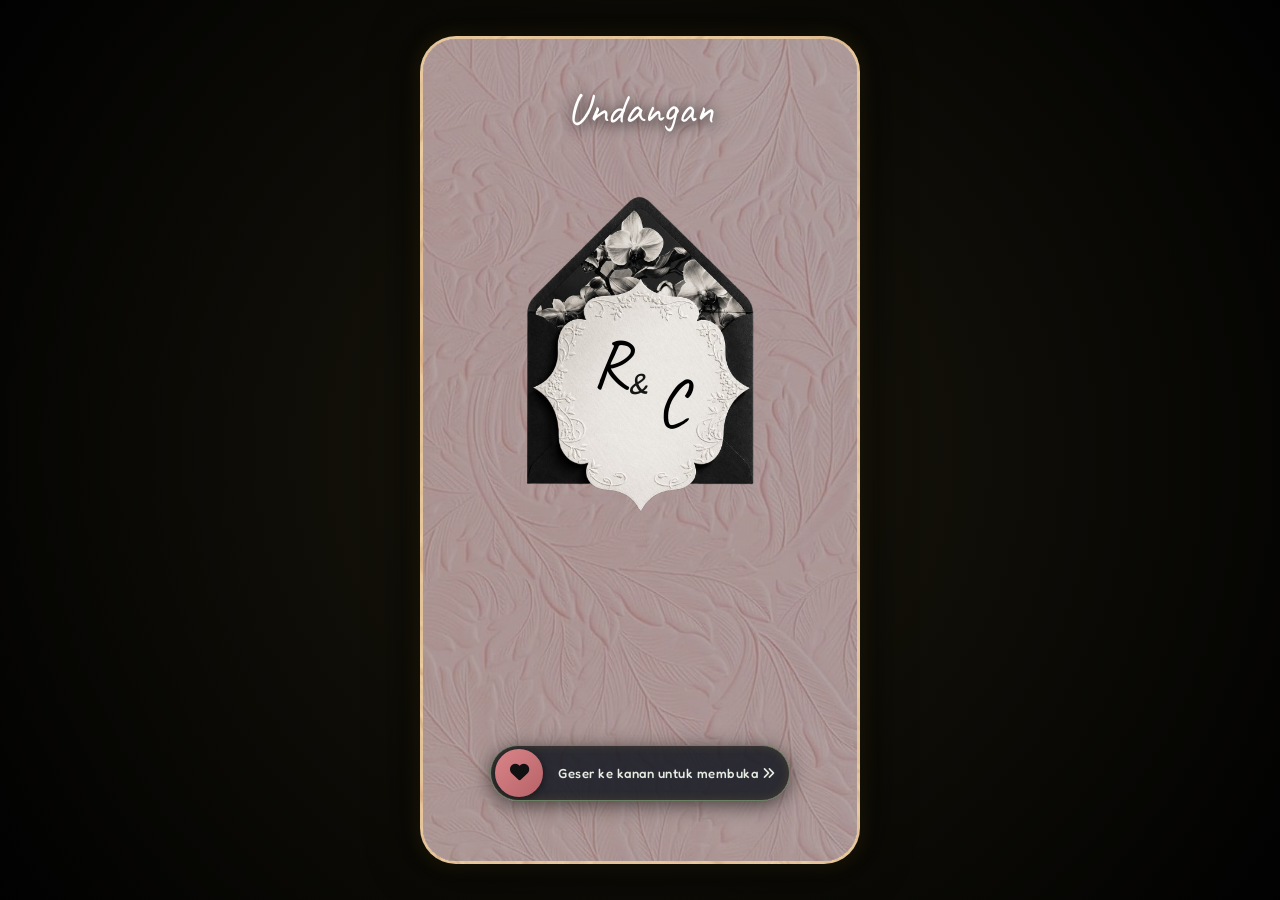
==== commit e007ac32: "Add files via upload" ====
--- a/index.html
+++ b/index.html
@@ -3,446 +3,384 @@
 <head>
   <meta charset="UTF-8">
   <meta name="viewport" content="width=device-width, initial-scale=1.0, maximum-scale=1.0, user-scalable=no">
-  <title>The Wedding of Abdi & Linda - Official Invitation</title>
-  <meta name="description" content="Undangan Pernikahan Digital Elegan Abdi & Linda - Magazine Cover Edition">
-
-  <!-- Google Fonts & CDN Fonts (Brittany Signature) -->
+  <title>Undangan Pernikahan S & C</title>
+  <meta name="description" content="Undangan Digital Pernikahan S & C. Kami mengundang Anda untuk mengarungi kebahagiaan bersama kami.">
+  
+  <!-- CDN Fonts: Brittany Signature CDN + Google Fonts (Caveat, Fredoka, Quicksand, Short Stack, etc.) -->
+  <link rel="stylesheet" href="https://fonts.cdnfonts.com/css/brittany-signature">
   <link rel="preconnect" href="https://fonts.googleapis.com">
   <link rel="preconnect" href="https://fonts.gstatic.com" crossorigin>
-  <link href="https://fonts.cdnfonts.com/css/brittany-signature" rel="stylesheet">
-  <link href="https://fonts.googleapis.com/css2?family=Alex+Brush&family=Cormorant+Garamond:ital,wght@0,400;0,600;0,700;1,400&family=Great+Vibes&family=Montserrat:wght@300;400;500;600;700&family=Pinyon+Script&family=Playfair+Display:ital,wght@0,400;0,600;0,700;1,400&display=swap" rel="stylesheet">
-
+  <link href="https://fonts.googleapis.com/css2?family=Caveat:wght@400..700&family=Fredoka:wght@400..700&family=Quicksand:wght@400..700&family=Short+Stack&family=Alex+Brush&family=Cinzel:wght@400;600;700&family=Great+Vibes&family=Montserrat:wght@300;400;500;600;700&family=Playfair+Display:ital,wght@0,400;0,600;1,400&display=swap" rel="stylesheet">
+  
   <!-- FontAwesome Icons -->
   <link rel="stylesheet" href="https://cdnjs.cloudflare.com/ajax/libs/font-awesome/6.4.0/css/all.min.css">
-
-  <!-- Custom CSS -->
+  
+  <!-- Custom Styles -->
   <link rel="stylesheet" href="styles.css">
 </head>
 <body>
-  <div class="android-frame">
-
-  <!-- ==========================================
-       COVER 1: FIRST LOCKSCREEN COVER
-       ========================================== -->
-  <section id="cover-1" class="cover-screen active">
-    <div class="cover-1-bg" style="background-image: url('g14.png');"></div>
-    <div class="cover-overlay"></div>
-    
-    <div class="cover-1-content">
-      <div class="cover-1-header top-positioned">
-        <h1 class="font-script cursive-title">Undangan</h1>
-      </div>
-
-      <div class="cover-1-bottom" id="swipe-trigger">
-        <div class="swipe-indicator">
-          <div class="chevron-arrow"><i class="fa-solid fa-chevron-up"></i></div>
-          <div class="chevron-arrow delay-1"><i class="fa-solid fa-chevron-up"></i></div>
+
+  <!-- Audio Element -->
+  <audio id="bgMusic" loop preload="auto">
+    <source src="https://cdn.pixabay.com/download/audio/2022/05/27/audio_1808fbf07a.mp3?filename=romantic-wedding-acoustic-guitar-113271.mp3" type="audio/mpeg">
+  </audio>
+
+  <!-- Floating Audio Controller -->
+  <button id="musicToggleBtn" class="music-toggle-btn hidden" aria-label="Toggle Music">
+    <i class="fas fa-disc disk-icon spinning"></i>
+    <i class="fas fa-music music-note"></i>
+  </button>
+
+  <!-- Mobile Portrait App Frame Container -->
+  <div class="mobile-frame-wrapper">
+    <div class="mobile-container" id="appContainer">
+
+      <!-- ==========================================
+           CLEAN MINIMAL COVER 1
+           ========================================== -->
+      <section id="cover1" class="screen-cover cover-1 active">
+        <!-- Overlay Layer for contrast -->
+        <div class="cover-overlay dark-overlay"></div>
+
+        <div class="cover-1-content minimal-cover">
+          
+          <!-- Top Screen: ONLY Animated Handwriting Text "Undangan" -->
+          <div class="handwriting-header">
+            <svg class="handwriting-svg" viewBox="0 0 500 150" xmlns="http://www.w3.org/2000/svg">
+              <text x="50%" y="90" text-anchor="middle" class="brittany-stroke-text">Undangan</text>
+            </svg>
+          </div>
+
+          <!-- Middle Screen: bg2.jpg Image directly (No Outer Frame Border) with Overlapping S & C Initials -->
+          <div class="clean-bg2-wrapper">
+            <img src="bg2.jpg" alt="Foto bg2 S & C" class="clean-bg2-img">
+            <div class="monogram-overlay">
+              <!-- Overlapping S & C Brittany Initials -->
+              <div class="overlapping-monogram">
+                <span class="initial-s">R</span>
+                <span class="initial-amp">&amp;</span>
+                <span class="initial-c">C</span>
+              </div>
+            </div>
+          </div>
+
+          <!-- Bottom Screen: ONLY Swipe Slider Button -->
+          <div class="swipe-container" id="swipeContainer">
+            <div class="swipe-track">
+              <span class="swipe-track-text">Geser ke kanan untuk membuka <i class="fas fa-angles-right"></i></span>
+              <div class="swipe-progress" id="swipeProgress"></div>
+              <div class="swipe-handle" id="swipeHandle">
+                <i class="fas fa-heart handle-icon"></i>
+              </div>
+            </div>
+          </div>
+
         </div>
-        <p class="swipe-text">geser untuk membuka</p>
-      </div>
+      </section>
+
+
+      <!-- ==========================================
+           COVER 2: SECOND COVER WITH SLIDESHOW
+           ========================================== -->
+      <section id="cover2" class="screen-cover cover-2">
+        <!-- Soft Crossfade Slideshow Background (bg11.jpg, bg10.jpg, bg8.jpg) -->
+        <div class="slideshow-bg-container">
+          <div class="slide-img slide-1"></div>
+          <div class="slide-img slide-2"></div>
+          <div class="slide-img slide-3"></div>
+        </div>
+
+        <div class="cover-2-content">
+            <!-- Top Screen: Matcha font header matching Canva -->
+            <div class="cover2-top-header">
+              <p class="cover2-tagline-black">THESE COUPLE ARE</p>
+              <h1 class="cover2-title-black brittany-font">Getting Married!</h1>
+              <p class="cover2-couple-names">Risna &amp; Chaesar</p>
+            </div>
+
+          <!-- Bottom Screen: Small guest name without protective box + Ketuk untuk membuka button -->
+          <div class="cover2-bottom-wrapper">
+            <p class="cover2-guest-label-black">Kepada Yth. Bapak/Ibu/Saudara/i:</p>
+            <p class="cover2-guest-name-black" id="guestNameDisplay">Tamu Undangan Spesial</p>
+            
+            <button id="btnOpenInvitation" class="btn-tap-open">
+              <i class="fas fa-envelope-open"></i> Ketuk untuk membuka
+            </button>
+          </div>
+        </div>
+      </section>
+
+
+      <!-- ==========================================
+           MAIN INVITATION BODY (ISI UNDANGAN)
+           ========================================== -->
+      <main id="mainInvitation" class="main-invitation hidden">
+
+        <!-- Main Slideshow Background (bg3.jpg, bg4.jpg, bg5.jpg, bg6.jpg, bg7.jpg) -->
+        <div class="main-slideshow-container">
+          <div class="main-slide slide-bg3"></div>
+          <div class="main-slide slide-bg4"></div>
+          <div class="main-slide slide-bg5"></div>
+          <div class="main-slide slide-bg6"></div>
+          <div class="main-slide slide-bg7"></div>
+        </div>
+
+        <!-- SECTION 1: SLIDE 1 (bg12.jpg background, snap scroll) -->
+        <section id="secHome" class="invitation-section snap-slide sec-hero-slide1">
+          
+          <!-- TOP HEADER: Centered High-End Header -->
+          <div class="slide1-top-header">
+            <p class="invited-tagline-clean">You are invited to the wedding of</p>
+            <h1 class="slide1-couple-title brittany-font">Risna <span class="gold-amp">&amp;</span> Chaesar</h1>
+          </div>
+
+          <!-- BOTTOM BAR: Sleek Glassmorphic Date & Countdown Card -->
+          <div class="slide1-bottom-bar">
+            <p class="slide1-event-date-clean"><i class="far fa-calendar-alt"></i> Sabtu, 22 Agustus 2026</p>
+            
+            <div class="countdown-boxes-clean">
+              <div class="time-box-clean">
+                <span id="days">00</span>
+                <label>HARI</label>
+              </div>
+              <div class="time-box-clean">
+                <span id="hours">00</span>
+                <label>JAM</label>
+              </div>
+              <div class="time-box-clean">
+                <span id="minutes">00</span>
+                <label>MENIT</label>
+              </div>
+              <div class="time-box-clean">
+                <span id="seconds">00</span>
+                <label>DETIK</label>
+              </div>
+            </div>
+          </div>
+
+        </section>
+
+        <!-- SECTION 2: AR-RUM QUOTE SLIDE (DEDICATED SNAP SLIDE) -->
+        <section id="secArrum" class="invitation-section snap-slide sec-arrum">
+          <div class="slide-content-wrapper">
+            <div class="arrum-frame-card">
+              <div class="arrum-bismillah">بِسْمِ اللَّهِ الرَّحْمَٰنِ الرَّحِيمِ</div>
+              <div class="arrum-heart-icon"><i class="fas fa-heart"></i></div>
+              <p class="arrum-quote-text">"Dan di antara tanda-tanda (kebesaran)-Nya ialah Dia menciptakan pasangan-pasangan untukmu dari jenismu sendiri, agar kamu cenderung dan merasa tenteram kepadanya, dan Dia menjadikan di antaramu rasa kasih dan sayang."</p>
+              <span class="arrum-quote-src">(QS. Ar-Rum: 21)</span>
+            </div>
+          </div>
+        </section>
+
+        <!-- SECTION 3: COUPLE DETAILS (STAGGERED ARCH LAYOUT) -->
+        <section id="secCouple" class="invitation-section snap-slide sec-couple">
+          <div class="slide-content-wrapper couple-staggered-wrapper">
+            
+            <div class="section-header">
+              <h2 class="section-title brittany-font">Mempelai Pria &amp; Wanita</h2>
+            </div>
+
+            <!-- Bride Row (Photo Left, Text Right) -->
+            <div class="couple-row bride-row">
+              <div class="couple-arch-frame">
+                <div class="arch-frame-inner">
+                  <img src="bride.jpg" alt="Risna Surahman, S.Pd.,Gr" class="couple-arch-img">
+                </div>
+              </div>
+              <div class="couple-info-side text-right-side">
+                <h3 class="couple-person-name">Risna Surahman, S.Pd.,Gr</h3>
+                <p class="couple-parents-text">Putri pertama dari<br>Bapak Surahman &amp; Ibu Hadina</p>
+                <a href="https://instagram.com" target="_blank" rel="noopener" class="ig-link-mini"><i class="fab fa-instagram"></i> @risnasurahman</a>
+              </div>
+            </div>
+
+            <!-- Ampersand Divider -->
+            <div class="couple-center-amp">
+              <span>&amp;</span>
+            </div>
+
+            <!-- Groom Row (Text Left, Photo Right) -->
+            <div class="couple-row groom-row">
+              <div class="couple-info-side text-left-side">
+                <h3 class="couple-person-name">Muh Tri Chaesar J. Ongirwalu, S.A.P</h3>
+                <p class="couple-parents-text">Putra ketiga dari<br>Bapak Drs. Jemi Ongirwalu<br>&amp; Ibu Yestevina Tempa</p>
+                <a href="https://instagram.com" target="_blank" rel="noopener" class="ig-link-mini"><i class="fab fa-instagram"></i> @chaesar_ongirwalu</a>
+              </div>
+              <div class="couple-arch-frame">
+                <div class="arch-frame-inner">
+                  <img src="groom.jpg" alt="Muh Tri Chaesar J. Ongirwalu, S.A.P" class="couple-arch-img">
+                </div>
+              </div>
+            </div>
+
+          </div>
+        </section>
+
+        <!-- SECTION 3: EVENT DETAILS (SNAP SLIDE) -->
+        <section id="secEvent" class="invitation-section snap-slide sec-event">
+          <div class="slide-content-wrapper">
+            <div class="section-header">
+              <h2 class="section-title brittany-font">Jadwal Acara</h2>
+              <p class="sub-header-text">Dengan Memohon Rahmat &amp; Ridho Allah SWT, Kami Mengharapkan Kehadiran Bapak/Ibu/Saudara/i Pada:</p>
+            </div>
+
+            <!-- Akad Card -->
+            <div class="event-card clean-transparent-card">
+              <div class="card-icon"><i class="fas fa-ring"></i></div>
+              <h3 class="event-type">Akad Nikah</h3>
+              <div class="event-date">
+                <span class="day-name">Sabtu</span>
+                <span class="day-num">22</span>
+                <span class="month-year">Agustus 2026</span>
+              </div>
+              <p class="event-time"><i class="far fa-clock"></i> Pukul 08.00 WIB - Selesai</p>
+              <p class="event-location"><i class="fas fa-location-dot"></i> <strong>Grand Ballroom Hotel Risnasar</strong><br>Jl. Merdeka Utama No. 88, Jakarta Selatan</p>
+            </div>
+
+            <!-- Resepsi Card -->
+            <div class="event-card clean-transparent-card">
+              <div class="card-icon"><i class="fas fa-glass-cheers"></i></div>
+              <h3 class="event-type">Resepsi Pernikahan</h3>
+              <div class="event-date">
+                <span class="day-name">Sabtu</span>
+                <span class="day-num">22</span>
+                <span class="month-year">Agustus 2026</span>
+              </div>
+              <p class="event-time"><i class="far fa-clock"></i> Pukul 11.00 - 15.00 WIB</p>
+              <p class="event-location"><i class="fas fa-location-dot"></i> <strong>Grand Ballroom Hotel Risnasar</strong><br>Jl. Merdeka Utama No. 88, Jakarta Selatan</p>
+              
+              <a href="https://maps.google.com" target="_blank" rel="noopener" class="btn-maps">
+                <i class="fas fa-map-marked-alt"></i> Buka Petunjuk Lokasi (Google Maps)
+              </a>
+            </div>
+          </div>
+        </section>
+
+        <!-- SECTION 4: GALLERY -->
+        <section id="secGallery" class="invitation-section sec-gallery">
+          <div class="section-header">
+            <h2 class="section-title brittany-font">Galeri Bahagia</h2>
+            <p class="sub-header-text">Momen Indah Perjalanan Cinta Kami</p>
+          </div>
+
+          <div class="gallery-grid">
+            <div class="gallery-item item-large">
+              <img src="bg2.jpg" alt="Foto Galeri 1" loading="lazy">
+            </div>
+            <div class="gallery-item">
+              <img src="bg1.jpg" alt="Foto Galeri 2" loading="lazy">
+            </div>
+            <div class="gallery-item">
+              <img src="bg.jpg" alt="Foto Galeri 3" loading="lazy">
+            </div>
+            <div class="gallery-item item-large">
+              <img src="bg2.jpg" alt="Foto Galeri 4" loading="lazy">
+            </div>
+          </div>
+        </section>
+
+        <!-- SECTION 5: DIGITAL ENVELOPE (AMPLOP DIGITAL) -->
+        <section id="secGift" class="invitation-section sec-gift">
+          <div class="section-card gift-card">
+            <div class="card-icon"><i class="fas fa-gift"></i></div>
+            <h2 class="section-title brittany-font">Amplop Digital</h2>
+            <p class="gift-desc">Doa Restu Anda merupakan karunia yang sangat berarti bagi kami. Namun jika Anda ingin memberi hadiah tanda kasih, Anda dapat menyalurkannya melalui:</p>
+
+            <div class="bank-card">
+              <div class="bank-brand">BCA</div>
+              <div class="bank-account">
+                <span class="account-number" id="bcaNo">1234 5678 9012</span>
+                <span class="account-name">a.n. Satu Rahmat</span>
+              </div>
+              <button class="btn-copy" onclick="copyAccount('123456789012', 'BCA')">
+                <i class="fas fa-copy"></i> Salin Rekening
+              </button>
+            </div>
+
+            <div class="bank-card">
+              <div class="bank-brand">MANDIRI</div>
+              <div class="bank-account">
+                <span class="account-number" id="mandiriNo">9876 5432 1098</span>
+                <span class="account-name">a.n. Clarissa Amalia</span>
+              </div>
+              <button class="btn-copy" onclick="copyAccount('987654321098', 'Mandiri')">
+                <i class="fas fa-copy"></i> Salin Rekening
+              </button>
+            </div>
+          </div>
+        </section>
+
+        <!-- SECTION 6: RSVP & GUESTBOOK / UCAPAN -->
+        <section id="secWishes" class="invitation-section sec-wishes">
+          
+          <!-- RSVP Form Card -->
+          <div class="section-card rsvp-card">
+            <h2 class="section-title brittany-font">Konfirmasi Kehadiran</h2>
+            <p class="sub-header-text">Mohon konfirmasi kehadiran Anda untuk membantu kami menyiapkan konsumsi &amp; tempat.</p>
+            
+            <form id="rsvpForm" class="form-wrapper">
+              <div class="form-group">
+                <label for="rsvpName">Nama Lengkap</label>
+                <input type="text" id="rsvpName" placeholder="Masukkan nama Anda" required>
+              </div>
+              <div class="form-group">
+                <label for="rsvpStatus">Status Kehadiran</label>
+                <select id="rsvpStatus" required>
+                  <option value="" disabled selected>-- Pilih Status --</option>
+                  <option value="Hadir">Hadir</option>
+                  <option value="Tidak Hadir">Maaf, Tidak Bisa Hadir</option>
+                  <option value="Ragu-ragu">Masih Ragu-ragu</option>
+                </select>
+              </div>
+              <div class="form-group">
+                <label for="rsvpCount">Jumlah Tamu</label>
+                <select id="rsvpCount">
+                  <option value="1 Orang">1 Orang</option>
+                  <option value="2 Orang">2 Orang</option>
+                </select>
+              </div>
+              <button type="submit" class="btn-submit"><i class="fas fa-paper-plane"></i> Kirim Konfirmasi</button>
+            </form>
+          </div>
+
+          <!-- Guestbook Wishes Card -->
+          <div class="section-card wishes-card">
+            <h2 class="section-title brittany-font">Ucapan &amp; Doa Restu</h2>
+            <form id="wishForm" class="form-wrapper">
+              <div class="form-group">
+                <input type="text" id="wishName" placeholder="Nama Anda" required>
+              </div>
+              <div class="form-group">
+                <textarea id="wishMessage" rows="3" placeholder="Tuliskan ucapan dan doa terbaik untuk kedua mempelai..." required></textarea>
+              </div>
+              <button type="submit" class="btn-submit"><i class="fas fa-heart"></i> Kirim Ucapan</button>
+            </form>
+
+            <div class="wishes-list" id="wishesList">
+              <!-- Dynamically populated -->
+            </div>
+          </div>
+
+        </section>
+
+        <!-- FOOTER -->
+        <footer class="invitation-footer">
+          <p class="footer-thankyou brittany-font">Terima Kasih</p>
+          <p class="footer-names">Risna &amp; Cesar</p>
+          <p class="footer-copyright">&copy; 2026 Undangan Digital Risnasar. All Rights Reserved.</p>
+        </footer>
+
+      </main>
+
     </div>
-  </section>
-
-  <!-- ==========================================
-       COVER 2: SECOND MAGAZINE INTRO COVER
-       ========================================== -->
-  <section id="cover-2" class="cover-screen">
-    <!-- Background Slideshow for Cover 2 (g5, g6, g12) -->
-    <div class="cover-slideshow" id="cover2-slideshow">
-      <div class="slide-item active" style="background-image: url('g5.jpg');"></div>
-      <div class="slide-item" style="background-image: url('g6.jpg');"></div>
-      <div class="slide-item" style="background-image: url('g12.jpg');"></div>
-    </div>
-    <div class="cover-overlay magazine-overlay"></div>
-
-    <div class="cover-2-content">
-      <div class="cover-2-bottom-group">
-        <div class="magazine-title-group bottom-positioned">
-          <span class="wedding-tag">THE WEDDING OF</span>
-          <h2 class="title-couple-single">Abdi & Linda</h2>
-        </div>
-
-        <div class="guest-card-glass">
-          <p class="guest-label"><i class="fa-regular fa-envelope-open"></i> KEPADA YTH. BAPAK/IBU/SAUDARA/I:</p>
-          <h3 id="guest-name-display" class="guest-name">Tamu Undangan</h3>
-          <p class="guest-subnote">Tanpa Mengurangi Rasa Hormat, Kami Mengundang Anda Untuk Hadir Di Hari Bahagia Kami.</p>
-        </div>
-
-        <button id="btn-open-invitation" class="btn-primary-gold">
-          <i class="fa-solid fa-book-open"></i>
-          <span>Buka Undangan</span>
-          <i class="fa-solid fa-arrow-right"></i>
-        </button>
-      </div>
-    </div>
-  </section>
-
-  <!-- ==========================================
-       MAIN CONTENT INVITATION
-       ========================================== -->
-  <main id="main-content" class="main-invitation-container">
-    
-    <!-- Dynamic Fullscreen Global Slideshow (All 16 photos) -->
-    <div class="global-slideshow" id="global-slideshow">
-      <!-- Generated via JS for all 16 photos -->
-    </div>
-    <div class="global-slideshow-overlay"></div>
-
-    <!-- Floating Audio Control -->
-    <div class="audio-control-fixed" id="audio-control">
-      <button id="audio-toggle-btn" class="audio-btn paused" title="Putar / Hentikan Musik">
-        <i class="fa-solid fa-music music-icon"></i>
-        <div class="equalizer-waves">
-          <span></span><span></span><span></span>
-        </div>
-      </button>
-    </div>
-    <audio id="bg-audio" loop preload="auto">
-      <source src="musik.mp3" type="audio/mpeg">
-    </audio>
-
-    <!-- SECTION 1: HERO / FRONT PAGE SLIDE -->
-    <section id="section-hero" class="slide1-section">
-      <!-- Split Background Image (Left & Right halves uniting in center) -->
-      <div class="slide1-split-container">
-        <div class="slide1-split-half slide1-split-left">
-          <div class="slide1-split-inner" style="background-image: url('g10.jpg');"></div>
-        </div>
-        <div class="slide1-split-half slide1-split-right">
-          <div class="slide1-split-inner" style="background-image: url('g10.jpg');"></div>
-        </div>
-      </div>
-      <div class="slide1-overlay"></div>
-
-      <div class="slide1-content">
-        <!-- Atas Layar -->
-        <div class="slide1-top">
-          <p class="slide1-invited-text">YOU ARE INVITED TO THE WEDDING OF</p>
-          <h1 class="slide1-couple-name">Abdi & Linda</h1>
-        </div>
-
-        <!-- Bawah Layar -->
-        <div class="slide1-bottom">
-          <p class="slide1-event-date">
-            <i class="fa-regular fa-calendar-check"></i> Sabtu, 08 Agustus 2026
-          </p>
-
-          <!-- Live Countdown dengan Animasi Angka Bergerak -->
-          <div class="slide1-countdown-box" id="slide1-countdown">
-            <div class="slide1-time-unit">
-              <div class="slide1-num-wrapper"><span id="cd1-days" class="slide1-num">00</span></div>
-              <span class="slide1-unit-label">HARI</span>
-            </div>
-            <div class="slide1-time-sep">:</div>
-            <div class="slide1-time-unit">
-              <div class="slide1-num-wrapper"><span id="cd1-hours" class="slide1-num">00</span></div>
-              <span class="slide1-unit-label">JAM</span>
-            </div>
-            <div class="slide1-time-sep">:</div>
-            <div class="slide1-time-unit">
-              <div class="slide1-num-wrapper"><span id="cd1-minutes" class="slide1-num">00</span></div>
-              <span class="slide1-unit-label">MENIT</span>
-            </div>
-            <div class="slide1-time-sep">:</div>
-            <div class="slide1-time-unit">
-              <div class="slide1-num-wrapper"><span id="cd1-seconds" class="slide1-num">00</span></div>
-              <span class="slide1-unit-label">DETIK</span>
-            </div>
-          </div>
-        </div>
-      </div>
-    </section>
-
-    <!-- SECTION: Q.S AR-RUM 21 -->
-    <section id="section-quran" class="mag-section quran-section">
-      <div class="quran-quote-card text-center">
-        <div class="quote-symbol">“</div>
-        <p class="quote-arabic">وَمِنْ آيَاتِهِ أَنْ خَلَقَ لَكُم مِّنْ أَنفُسِكُمْ أَزْوَاجًا لِّتَسْكُنُوا إِلَيْهَا وَجَعَلَ بَيْنَكُم مَّوَدَّةً وَرَحْمَةً</p>
-        <p class="quote-translation">
-          "Dan di antara tanda-tanda (kebesaran-Nya) ialah Dia menciptakan pasangan-pasangan untukmu dari jenismu sendiri, agar kamu cenderung dan merasa tenteram kepadanya, dan Dia menjadikan di antaramu rasa kasih dan sayang."
-        </p>
-        <span class="quote-surah">(QS. Ar-Rum: 21)</span>
-      </div>
-    </section>
-
-    <!-- SECTION 2: MEMPELAI (BRIDE & GROOM PROFILE SEPARATED FULL PHOTOS) -->
-    <section id="section-mempelai" class="mag-section couple-full-section">
-      <div class="section-header scroll-reveal">
-        <span class="section-tag">COUPLE PROFILE</span>
-        <h2 class="section-title">Mempelai Pria & Wanita</h2>
-        <div class="section-divider"></div>
-      </div>
-
-      <!-- Mempelai Pria (Groom) -->
-      <div class="person-full-container groom-container scroll-reveal">
-        <div class="person-img-wrapper">
-          <img src="groom.jpg" alt="Muhyar Abdi Irawan, S.T." class="person-full-img">
-          <div class="person-dark-overlay"></div>
-          <div class="person-text-overlay text-right scroll-reveal">
-            <span class="person-role">THE GROOM</span>
-            <h3 class="person-name">Muhyar Abdi Irawan, S.T.</h3>
-            <p class="person-parents">Anak ke-2 dari<br><strong>Bapak Muhlis</strong> & <strong>Ibu Rosmawaty</strong></p>
-          </div>
-        </div>
-      </div>
-
-      <!-- Mempelai Wanita (Bride) -->
-      <div class="person-full-container bride-container scroll-reveal">
-        <div class="person-img-wrapper">
-          <img src="bride.jpg" alt="Linda Damayanti, S.Pd." class="person-full-img">
-          <div class="person-dark-overlay"></div>
-          <div class="person-text-overlay text-left scroll-reveal">
-            <span class="person-role">THE BRIDE</span>
-            <h3 class="person-name">Linda Damayanti, S.Pd.</h3>
-            <p class="person-parents">Anak ke-3 dari<br><strong>Bapak Arifin Said</strong> & <strong>Ibu Mastia Singara</strong></p>
-          </div>
-        </div>
-      </div>
-    </section>
-
-    <!-- SECTION 3: ACARA & COUNTDOWN -->
-    <section id="section-acara" class="mag-section">
-      <div class="section-header scroll-reveal">
-        <span class="section-tag">SAVE THE DATE</span>
-        <h2 class="section-title">Rangkaian Acara</h2>
-        <div class="section-divider"></div>
-      </div>
-
-      <!-- Live Countdown Timer -->
-      <div class="countdown-card mag-card scroll-reveal">
-        <h3 class="countdown-title"><i class="fa-solid fa-stopwatch"></i> Menghitung Hari Menuju Hari Bahagia</h3>
-        <div class="countdown-grid" id="countdown-timer">
-          <div class="time-box">
-            <span id="cd-days" class="time-num">00</span>
-            <span class="time-label">Hari</span>
-          </div>
-          <div class="time-box">
-            <span id="cd-hours" class="time-num">00</span>
-            <span class="time-label">Jam</span>
-          </div>
-          <div class="time-box">
-            <span id="cd-minutes" class="time-num">00</span>
-            <span class="time-label">Menit</span>
-          </div>
-          <div class="time-box">
-            <span id="cd-seconds" class="time-num">00</span>
-            <span class="time-label">Detik</span>
-          </div>
-        </div>
-      </div>
-
-      <!-- Artistic Split Semi-Circle Model (Exact reference composition) -->
-      <div class="artistic-events-model scroll-reveal">
-        <!-- Translucent Backdrop Circles (from reference image) -->
-        <div class="decor-circle circle-top-left"></div>
-        <div class="decor-circle circle-bottom-right"></div>
-
-        <!-- The Central Dual Semi-Circle Composition -->
-        <div class="model-semicircle-wrapper">
-          <!-- Top Left Semi-Circle (Groom g3.jpg) -->
-          <div class="model-semi top-left-semi scroll-reveal-left">
-            <img src="g3.jpg" alt="Akad Nikah Muhyar Abdi Irawan" class="semicircle-img">
-          </div>
-
-          <!-- Bottom Right Semi-Circle (Bride g4.jpg) -->
-          <div class="model-semi bottom-right-semi scroll-reveal-left">
-            <img src="g4.jpg" alt="Resepsi Linda Damayanti" class="semicircle-img">
-          </div>
-        </div>
-
-        <!-- Floating Event Cards Emerging into Empty Spaces -->
-        <!-- Akad Nikah Card (Emerging to the Right of g3.jpg) -->
-        <div class="model-event-card card-akad mag-card scroll-reveal-left">
-          <div class="event-badge"><i class="fa-solid fa-ring"></i> AKAD NIKAH</div>
-          <h3 class="event-title">Akad Nikah</h3>
-          <div class="event-details">
-            <p><i class="fa-regular fa-calendar-check"></i> <strong>Sabtu, 08 Agustus 2026</strong></p>
-            <p><i class="fa-regular fa-clock"></i> 09.00 WITA</p>
-            <p><i class="fa-solid fa-location-dot"></i> <strong>Kampung Buol Belakang SD 23</strong><br>Jl. Tadulako II</p>
-          </div>
-        </div>
-
-        <!-- Resepsi Card (Emerging to the Left of g4.jpg) -->
-        <div class="model-event-card card-resepsi mag-card scroll-reveal-left">
-          <div class="event-badge"><i class="fa-solid fa-champagne-glasses"></i> RESEPSI</div>
-          <h3 class="event-title">Resepsi Pernikahan</h3>
-          <div class="event-details">
-            <p><i class="fa-regular fa-calendar-check"></i> <strong>Sabtu, 08 Agustus 2026</strong></p>
-            <p><i class="fa-regular fa-clock"></i> 19.30 WITA</p>
-            <p><i class="fa-solid fa-location-dot"></i> <strong>Gedung Maramba</strong><br>Tolitoli</p>
-          </div>
-        </div>
-      </div>
-    </section>
-
-    <!-- SECTION 4: GALERI FOTO MAJALAH (INFINITE RUNNING MARQUEE) -->
-    <section id="section-galeri" class="mag-section gallery-marquee-section">
-      <div class="section-header scroll-reveal">
-        <span class="section-tag">PHOTO GALLERY</span>
-        <h2 class="section-title">Galeri Momen Indah</h2>
-        <div class="section-divider"></div>
-      </div>
-
-      <!-- Marquee Row 1 (Running Left) -->
-      <div class="marquee-container scroll-reveal">
-        <div class="marquee-track marquee-track-left">
-          <div class="gallery-item" data-src="g1.jpg"><img src="g1.jpg" alt="Photo 1" loading="lazy"></div>
-          <div class="gallery-item" data-src="g2.jpg"><img src="g2.jpg" alt="Photo 2" loading="lazy"></div>
-          <div class="gallery-item" data-src="g3.jpg"><img src="g3.jpg" alt="Photo 3" loading="lazy"></div>
-          <div class="gallery-item" data-src="g4.jpg"><img src="g4.jpg" alt="Photo 4" loading="lazy"></div>
-          <div class="gallery-item" data-src="g5.jpg"><img src="g5.jpg" alt="Photo 5" loading="lazy"></div>
-          <div class="gallery-item" data-src="g6.jpg"><img src="g6.jpg" alt="Photo 6" loading="lazy"></div>
-          <div class="gallery-item" data-src="g7.jpg"><img src="g7.jpg" alt="Photo 7" loading="lazy"></div>
-          <div class="gallery-item" data-src="g8.jpg"><img src="g8.jpg" alt="Photo 8" loading="lazy"></div>
-          <!-- Loop Duplicates -->
-          <div class="gallery-item" data-src="g1.jpg"><img src="g1.jpg" alt="Photo 1" loading="lazy"></div>
-          <div class="gallery-item" data-src="g2.jpg"><img src="g2.jpg" alt="Photo 2" loading="lazy"></div>
-          <div class="gallery-item" data-src="g3.jpg"><img src="g3.jpg" alt="Photo 3" loading="lazy"></div>
-          <div class="gallery-item" data-src="g4.jpg"><img src="g4.jpg" alt="Photo 4" loading="lazy"></div>
-          <div class="gallery-item" data-src="g5.jpg"><img src="g5.jpg" alt="Photo 5" loading="lazy"></div>
-          <div class="gallery-item" data-src="g6.jpg"><img src="g6.jpg" alt="Photo 6" loading="lazy"></div>
-          <div class="gallery-item" data-src="g7.jpg"><img src="g7.jpg" alt="Photo 7" loading="lazy"></div>
-          <div class="gallery-item" data-src="g8.jpg"><img src="g8.jpg" alt="Photo 8" loading="lazy"></div>
-        </div>
-      </div>
-
-      <!-- Marquee Row 2 (Running Right) -->
-      <div class="marquee-container scroll-reveal" style="margin-top: 1.2rem;">
-        <div class="marquee-track marquee-track-right">
-          <div class="gallery-item" data-src="g9.jpg"><img src="g9.jpg" alt="Photo 9" loading="lazy"></div>
-          <div class="gallery-item" data-src="g10.jpg"><img src="g10.jpg" alt="Photo 10" loading="lazy"></div>
-          <div class="gallery-item" data-src="g11.jpg"><img src="g11.jpg" alt="Photo 11" loading="lazy"></div>
-          <div class="gallery-item" data-src="g12.jpg"><img src="g12.jpg" alt="Photo 12" loading="lazy"></div>
-          <div class="gallery-item" data-src="g13.jpg"><img src="g13.jpg" alt="Photo 13" loading="lazy"></div>
-          <div class="gallery-item" data-src="g14.png"><img src="g14.png" alt="Photo 14" loading="lazy"></div>
-          <div class="gallery-item" data-src="groom.jpg"><img src="groom.jpg" alt="Photo Groom" loading="lazy"></div>
-          <div class="gallery-item" data-src="bride.jpg"><img src="bride.jpg" alt="Photo Bride" loading="lazy"></div>
-          <!-- Loop Duplicates -->
-          <div class="gallery-item" data-src="g9.jpg"><img src="g9.jpg" alt="Photo 9" loading="lazy"></div>
-          <div class="gallery-item" data-src="g10.jpg"><img src="g10.jpg" alt="Photo 10" loading="lazy"></div>
-          <div class="gallery-item" data-src="g11.jpg"><img src="g11.jpg" alt="Photo 11" loading="lazy"></div>
-          <div class="gallery-item" data-src="g12.jpg"><img src="g12.jpg" alt="Photo 12" loading="lazy"></div>
-          <div class="gallery-item" data-src="g13.jpg"><img src="g13.jpg" alt="Photo 13" loading="lazy"></div>
-          <div class="gallery-item" data-src="g14.png"><img src="g14.png" alt="Photo 14" loading="lazy"></div>
-          <div class="gallery-item" data-src="groom.jpg"><img src="groom.jpg" alt="Photo Groom" loading="lazy"></div>
-          <div class="gallery-item" data-src="bride.jpg"><img src="bride.jpg" alt="Photo Bride" loading="lazy"></div>
-        </div>
-      </div>
-    </section>
-
-    <!-- Lightbox Modal -->
-    <div id="lightbox-modal" class="lightbox-modal">
-      <span class="lightbox-close" id="lightbox-close">&times;</span>
-      <img class="lightbox-img" id="lightbox-img" alt="Enlarged Photo">
-    </div>
-
-    <!-- SECTION 5: DIGITAL GIFT -->
-    <section id="section-gift" class="mag-section">
-      <!-- Oval Frame Background with g6.jpg -->
-      <div class="gift-oval-frame scroll-reveal" style="background-image: url('g6.jpg');">
-        <div class="gift-oval-overlay"></div>
-        <div class="gift-oval-content">
-          <div class="section-header">
-            <span class="section-tag">WEDDING GIFT</span>
-            <h2 class="section-title">Kado Digital</h2>
-            <div class="section-divider"></div>
-            <p class="section-desc">Doa Restu Anda merupakan karunia yang sangat berarti bagi kami. Namun jika Anda ingin memberi tanda kasih, Anda dapat mengirimkan melalui rekening berikut:</p>
-          </div>
-
-          <div class="gift-cards-grid">
-            <!-- Bank BRI -->
-            <div class="bank-card gift-inner-card scroll-reveal-left">
-              <div class="bank-logo-title">
-                <span class="bank-chip">BRI</span>
-                <span>Bank Rakyat Indonesia</span>
-              </div>
-              <div class="rekening-number" id="no-bri">5227 0102 9580 533</div>
-              <p class="rekening-owner">a.n. LINDA DAMAYANTI</p>
-              <button class="btn-copy" onclick="copyRekening('522701029580533', 'BRI')">
-                <i class="fa-regular fa-copy"></i> Salin No. Rekening
-              </button>
-            </div>
-
-            <!-- Bank Sulteng -->
-            <div class="bank-card gift-inner-card scroll-reveal-left">
-              <div class="bank-logo-title">
-                <span class="bank-chip sulteng-chip">SULTENG</span>
-                <span>Bank Sulteng</span>
-              </div>
-              <div class="rekening-number" id="no-sulteng">0020 2040 5017 1</div>
-              <p class="rekening-owner">a.n. MUHYAR ABDI IRWAN</p>
-              <button class="btn-copy" onclick="copyRekening('0020204050171', 'BANK SULTENG')">
-                <i class="fa-regular fa-copy"></i> Salin No. Rekening
-              </button>
-            </div>
-
-            <!-- E-Wallet DANA -->
-            <div class="bank-card gift-inner-card scroll-reveal-left">
-              <div class="bank-logo-title">
-                <span class="bank-chip dana-chip">DANA</span>
-                <span>Dompet Digital DANA</span>
-              </div>
-              <div class="rekening-number" id="no-dana">0822 6027 2675</div>
-              <p class="rekening-owner">a.n. LINDA DAMAYANTI</p>
-              <button class="btn-copy" onclick="copyRekening('082260272675', 'DANA')">
-                <i class="fa-regular fa-copy"></i> Salin No. DANA
-              </button>
-            </div>
-          </div>
-        </div>
-      </div>
-    </section>
-
-    <!-- SECTION 6: RSVP & DIGITAL GUESTBOOK -->
-    <section id="section-rsvp" class="mag-section">
-      <div class="section-header scroll-reveal">
-        <span class="section-tag">WISHES & GUESTBOOK</span>
-        <h2 class="section-title">Buku Tamu & Ucapan</h2>
-        <div class="section-divider"></div>
-      </div>
-
-      <div class="rsvp-container mag-card scroll-reveal">
-        <form id="rsvp-form" class="rsvp-form">
-          <div class="form-group">
-            <label for="input-name"><i class="fa-regular fa-user"></i> Nama Lengkap</label>
-            <input type="text" id="input-name" required placeholder="Masukkan nama Anda...">
-          </div>
-
-          <div class="form-group">
-            <label for="input-message"><i class="fa-regular fa-comment-dots"></i> Ucapan & Doa Restu</label>
-            <textarea id="input-message" rows="4" required placeholder="Tuliskan ucapan dan doa terbaik Anda..."></textarea>
-          </div>
-
-          <button type="submit" class="btn-primary-gold w-100">
-            <i class="fa-solid fa-paper-plane"></i> Kirim Ucapan
-          </button>
-        </form>
-
-        <div class="guestbook-list-container">
-          <h4 class="guestbook-heading"><i class="fa-solid fa-comments"></i> Ucapan Sahabat & Keluarga</h4>
-          <div class="guestbook-list" id="guestbook-list">
-            <!-- Dynamically populated from JS / LocalStorage -->
-          </div>
-        </div>
-      </div>
-    </section>
-
-    <!-- FOOTER -->
-    <footer class="mag-footer">
-      <h3 class="footer-couple">Abdi & Linda</h3>
-      <p class="footer-text">Merupakan suatu kehormatan dan kebahagiaan bagi kami apabila Bapak/Ibu/Saudara/i berkenan hadir dan memberikan doa restu.</p>
-      <div class="footer-divider"></div>
-      <p class="footer-copy">&copy; 2026 Abdi & Linda Wedding Journal. All Rights Reserved.</p>
-    </footer>
-
-  </main>
+  </div>
 
   <!-- Toast Notification -->
-  <div id="toast" class="toast-notification"></div>
-
-  </div><!-- /.android-frame -->
-
-  <!-- Custom JS -->
+  <div id="toastNotification" class="toast-notification">
+    <i class="fas fa-check-circle"></i> <span id="toastText">Berhasil disalin!</span>
+  </div>
+
+  <!-- JavaScript File -->
   <script src="script.js"></script>
 </body>
 </html>
--- a/styles.css
+++ b/styles.css
@@ -1,25 +1,46 @@
 /* ==========================================================================
-   WEDDING DIGITAL INVITATION - MAGAZINE COVER EDITION (DESIGN SYSTEM)
+   UNDANGAN DIGITAL S & C - DESIGN SYSTEM & MOBILE PORTRAIT LAYOUT
    ========================================================================== */
 
+/* Font Fallbacks & Imports */
+@import url('https://fonts.cdnfonts.com/css/brittany-signature');
+
 :root {
-  --color-gold-primary: #d4af37;
-  --color-gold-light: #f3e5ab;
-  --color-gold-dark: #aa820a;
-  --color-dark-bg: #121212;
-  --color-dark-surface: rgba(22, 22, 26, 0.75);
-  --color-dark-border: rgba(212, 175, 55, 0.3);
-  --color-text-main: #fcfbf7;
-  --color-text-sub: #d0cece;
-  --font-serif: 'Playfair Display', 'Cormorant Garamond', Georgia, serif;
-  --font-cursive: 'Brittany Signature', 'Alex Brush', 'Great Vibes', 'Pinyon Script', cursive;
-  --font-sans: 'Montserrat', -apple-system, BlinkMacSystemFont, 'Segoe UI', Roboto, sans-serif;
-  --glass-bg: rgba(18, 18, 18, 0.7);
-  --glass-border: 1px solid rgba(255, 255, 255, 0.15);
-  --glass-blur: blur(12px);
-  --transition-smooth: all 0.6s cubic-bezier(0.16, 1, 0.3, 1);
-}
-
+  /* Canva Matcha & Strawberry Aesthetics */
+  --font-caveat: 'Caveat', 'Brittany Signature', 'Great Vibes', cursive;
+  --font-fredoka: 'Fredoka', 'Quicksand', 'Short Stack', sans-serif;
+  --font-shortstack: 'Short Stack', 'Fredoka', cursive, sans-serif;
+  --font-quicksand: 'Quicksand', 'Montserrat', sans-serif;
+  
+  --font-brittany: var(--font-caveat);
+  --font-serif: var(--font-fredoka);
+  --font-sans: var(--font-fredoka);
+  
+  --color-matcha: #6b7f62;
+  --color-matcha-dark: #4d5e46;
+  --color-matcha-light: #e4ebe0;
+  --color-strawberry: #d8858a;
+  --color-strawberry-dark: #b86267;
+  --color-strawberry-light: #fbebee;
+  --color-cream-bg: #faf7f2;
+  
+  --color-gold-primary: #6b7f62;
+  --color-gold-light: #e4ebe0;
+  --color-gold-dark: #4d5e46;
+  --color-gold-gradient: linear-gradient(135deg, #d8858a 0%, #b86267 100%);
+  --color-dark-bg: rgba(250, 247, 242, 0.85);
+  --color-card-bg: rgba(255, 255, 255, 0.9);
+  --color-text-bright: #3d4739;
+  --color-text-muted: #6b7f62;
+  
+  --shadow-gold: 0 8px 32px rgba(107, 127, 98, 0.2);
+  --shadow-card: 0 10px 30px rgba(107, 127, 98, 0.15);
+  --radius-lg: 20px;
+  --radius-md: 12px;
+  --radius-full: 9999px;
+}
+
+/* Reset & Base Styles */
 * {
   margin: 0;
   padding: 0;
@@ -27,1824 +48,1877 @@
   -webkit-tap-highlight-color: transparent;
 }
 
-html {
-  scroll-behavior: smooth;
-  font-size: 16px;
-}
-
-body {
-  font-family: var(--font-sans);
-  background-color: #08080a;
-  background-image: radial-gradient(circle at center, #1c1c24 0%, #08080a 100%);
-  color: var(--color-text-main);
+html, body {
+  width: 100%;
+  height: 100%;
+  background-color: #0b0c0e;
+  font-family: var(--font-fredoka);
+  color: var(--color-text-bright);
   overflow-x: hidden;
-  position: relative;
-  line-height: 1.6;
+}
+
+/* Brittany & Caveat Cursive Font Utility */
+.brittany-font, .brittany-title {
+  font-family: var(--font-caveat);
+  letter-spacing: 0.5px;
+  font-weight: 700;
+}
+
+/* ==========================================================================
+   MOBILE PORTRAIT FRAME CONTAINER (ANDROID DISPLAY STYLE)
+   ========================================================================== */
+.mobile-frame-wrapper {
+  width: 100%;
   min-height: 100vh;
   display: flex;
   justify-content: center;
-  align-items: flex-start;
-}
-
-/* ==========================================
-   ANDROID PORTRAIT FRAME CONTAINER
-   ========================================== */
-.android-frame {
-  width: 100%;
-  max-width: 480px; /* Lebar standar Portrait Smartphone Android */
-  min-height: 100vh;
-  min-height: 100dvh;
-  background-color: var(--color-dark-bg);
-  position: relative;
-  overflow-x: hidden;
-  box-shadow: 0 0 60px rgba(0, 0, 0, 0.95), 0 0 25px rgba(212, 175, 55, 0.2);
-  border-left: 1px solid rgba(212, 175, 55, 0.25);
-  border-right: 1px solid rgba(212, 175, 55, 0.25);
-}
-
-/* ==========================================
-   COVER SCREENS SHARED STYLES
-   ========================================== */
-.cover-screen {
-  position: fixed;
-  top: 0;
-  left: 50%;
-  transform: translateX(-50%);
-  width: 100%;
-  max-width: 480px;
+  align-items: center;
+  background-color: #050607;
+  background-image: radial-gradient(circle at 50% 50%, rgba(212, 175, 55, 0.1) 0%, rgba(0, 0, 0, 0.8) 100%);
+  padding: 0;
+}
+
+.mobile-container {
+  width: 100%;
+  max-width: 440px;
   height: 100vh;
   height: 100dvh;
-  z-index: 100;
-  overflow: hidden;
+  position: relative;
+  overflow-y: auto;
+  overflow-x: hidden;
+  background-image: url('bg.jpg');
+  background-size: cover;
+  background-position: center;
+  background-repeat: no-repeat;
+  background-attachment: fixed;
+  box-shadow: 0 0 50px rgba(0, 0, 0, 0.9), 0 0 20px rgba(212, 175, 55, 0.2);
+  scrollbar-width: none !important;
+  -ms-overflow-style: none !important;
+  scroll-snap-type: y mandatory;
+  scroll-behavior: smooth;
+}
+
+/* Hide right-side vertical scrollbar completely */
+.mobile-container::-webkit-scrollbar {
+  display: none !important;
+  width: 0 !important;
+  height: 0 !important;
+}
+
+@media (min-width: 480px) {
+  .mobile-container {
+    height: 92vh;
+    border-radius: 36px;
+    border: 3px solid rgba(212, 175, 55, 0.35);
+    margin: 20px auto;
+  }
+}
+
+/* Screen Cover Common Styles */
+.screen-cover {
+  position: absolute;
+  top: 0;
+  left: 0;
+  width: 100%;
+  height: 100%;
+  z-index: 10;
   display: flex;
   flex-direction: column;
   justify-content: space-between;
-  transition: transform 0.8s cubic-bezier(0.77, 0, 0.175, 1), opacity 0.8s ease;
-  pointer-events: auto;
-}
-
-.cover-screen.slide-up-out {
-  transform: translate(-50%, -100%);
-  pointer-events: none;
-}
-
-.cover-screen.fade-out {
+  align-items: center;
+  background-image: linear-gradient(rgba(0, 0, 0, 0.28), rgba(0, 0, 0, 0.28)), url('bg.jpg');
+  background-size: cover;
+  background-position: center;
+  transition: transform 0.6s cubic-bezier(0.77, 0, 0.175, 1), opacity 0.6s ease;
+  overflow: hidden;
+}
+
+.cover-1 {
+  z-index: 30 !important;
+}
+
+.cover-2 {
+  z-index: 20 !important;
+}
+
+.screen-cover.hidden-up {
+  transform: translateY(-100%);
   opacity: 0;
   pointer-events: none;
 }
 
 .cover-overlay {
+  display: none !important;
+}
+
+.dark-overlay {
+  display: none !important;
+}
+
+/* Handwriting Header Animation for "Undangan" */
+.handwriting-header {
+  width: 100%;
+  margin-top: 0;
+  position: relative;
+}
+
+.handwriting-svg {
+  width: 100%;
+  max-width: 360px;
+  height: auto;
+  margin: 0 auto;
+  display: block;
+  overflow: visible !important;
+}
+
+.brittany-stroke-text {
+  font-family: var(--font-brittany);
+  font-size: 72px;
+  fill: none;
+  stroke: #ffffff;
+  stroke-width: 1.2;
+  stroke-dasharray: 800;
+  stroke-dashoffset: 800;
+  animation: writeHandwriting 3.2s cubic-bezier(0.4, 0, 0.2, 1) forwards;
+  filter: drop-shadow(0 4px 12px rgba(0, 0, 0, 0.95));
+}
+
+@keyframes writeHandwriting {
+  0% {
+    stroke-dashoffset: 800;
+    fill: transparent;
+    stroke: #ffffff;
+  }
+  70% {
+    stroke-dashoffset: 0;
+    fill: transparent;
+    stroke: #ffffff;
+  }
+  100% {
+    stroke-dashoffset: 0;
+    fill: #ffffff;
+    stroke: transparent;
+    stroke-width: 0;
+  }
+}
+
+.brittany-fallback-text {
+  display: none !important;
+}
+
+/* Clean Minimal Cover 1 Layout */
+.cover-1-content.minimal-cover {
+  padding: 30px 20px 35px 20px;
+  display: flex;
+  flex-direction: column;
+  justify-content: space-between;
+  align-items: center;
+  height: 100%;
+}
+
+/* Continuous Floating Motion Animation for bg2.jpg */
+@keyframes floatContinuous {
+  0% {
+    transform: translateY(0px) scale(1);
+    filter: drop-shadow(0 6px 15px rgba(0, 0, 0, 0.2));
+  }
+  50% {
+    transform: translateY(-12px) scale(1.028);
+    filter: drop-shadow(0 18px 30px rgba(0, 0, 0, 0.35));
+  }
+  100% {
+    transform: translateY(0px) scale(1);
+    filter: drop-shadow(0 6px 15px rgba(0, 0, 0, 0.2));
+  }
+}
+
+/* bg2.jpg Clean Wrapper (CONTINUOUS FLOATING ANIMATION) */
+.clean-bg2-wrapper {
+  width: 98%;
+  max-width: 380px;
+  height: 340px;
+  margin: 25px auto 15px auto;
+  position: relative;
+  border-radius: 16px;
+  overflow: visible;
+  display: flex;
+  justify-content: center;
+  align-items: center;
+  animation: floatContinuous 4.2s ease-in-out infinite;
+  will-change: transform;
+}
+
+.clean-bg2-img {
+  width: 100%;
+  height: 100%;
+  max-height: 340px;
+  object-fit: contain;
+  border-radius: 16px;
+  filter: none !important;
+}
+
+.monogram-overlay {
+  position: absolute;
+  top: 58%;
+  left: 50%;
+  transform: translate(-50%, -50%);
+  width: 130px;
+  height: 130px;
+  display: flex;
+  justify-content: center;
+  align-items: center;
+  background: transparent !important;
+  pointer-events: none;
+}
+
+/* Overlapping R & C Initials Style (SOLID BLACK NO SHADOW) */
+.overlapping-monogram {
+  position: relative;
+  width: 120px;
+  height: 120px;
+  display: flex;
+  justify-content: center;
+  align-items: center;
+}
+
+.initial-s {
+  position: absolute;
+  top: 8px;
+  left: 12px;
+  font-family: var(--font-brittany);
+  font-size: 4.2rem;
+  color: #000000;
+  text-shadow: none !important;
+  z-index: 2;
+  line-height: 1;
+}
+
+.initial-amp {
+  position: absolute;
+  top: 45px;
+  left: 48px;
+  font-family: var(--font-serif);
+  font-size: 1.8rem;
+  font-style: italic;
+  color: #000000;
+  text-shadow: none !important;
+  z-index: 1;
+  opacity: 0.9;
+}
+
+.initial-c {
+  position: absolute;
+  bottom: 5px;
+  right: 12px;
+  font-family: var(--font-brittany);
+  font-size: 4.2rem;
+  color: #000000;
+  text-shadow: none !important;
+  z-index: 3;
+  line-height: 1;
+}
+
+/* Lowered Swipe Button for Balanced Layout */
+.minimal-cover .swipe-container {
+  margin-top: auto;
+  margin-bottom: 25px;
+  width: 100%;
+  max-width: 320px;
+}
+
+/* Couple Names & Date Badge */
+.couple-names-small h2 {
+  font-family: var(--font-serif);
+  font-size: 1.15rem;
+  font-weight: 600;
+  color: var(--color-text-bright);
+  letter-spacing: 1px;
+}
+
+.event-date-badge {
+  font-size: 0.8rem;
+  color: var(--color-gold-light);
+  margin-top: 5px;
+  background: rgba(0, 0, 0, 0.5);
+  display: inline-block;
+  padding: 4px 14px;
+  border-radius: var(--radius-full);
+  border: 1px solid rgba(212, 175, 55, 0.4);
+}
+
+/* Guest Greeting Box */
+.guest-greeting-box {
+  margin: 10px 0;
+  width: 100%;
+}
+
+.guest-greeting-box .guest-name-card {
+  margin: 8px auto;
+  padding: 8px 18px;
+  max-width: 320px;
+}
+
+.guest-greeting-box .greeting-subtext {
+  font-size: 0.76rem;
+  margin-bottom: 0;
+}
+
+/* Cover Action Wrapper (Button + Swipe option) */
+.cover-action-wrapper {
+  width: 100%;
+  max-width: 320px;
+  display: flex;
+  flex-direction: column;
+  align-items: center;
+  gap: 10px;
+  margin-bottom: 10px;
+}
+
+.cover-action-wrapper .btn-open-invitation {
+  width: 100%;
+  justify-content: center;
+}
+
+/* Interactive Swipe Slider Button */
+.swipe-container {
+  width: 100%;
+  max-width: 320px;
+  margin-bottom: 5px;
+}
+
+.swipe-track {
+  width: 100%;
+  height: 56px;
+  background: rgba(20, 24, 33, 0.85);
+  border: 1.5px solid var(--color-gold-primary);
+  border-radius: var(--radius-full);
+  position: relative;
+  display: flex;
+  align-items: center;
+  padding: 4px;
+  overflow: hidden;
+  box-shadow: 0 4px 20px rgba(0, 0, 0, 0.6), inset 0 0 10px rgba(212, 175, 55, 0.15);
+}
+
+.swipe-track-text {
+  position: absolute;
+  width: 100%;
+  text-align: center;
+  font-size: 0.82rem;
+  font-weight: 500;
+  color: var(--color-gold-light);
+  letter-spacing: 0.5px;
+  pointer-events: none;
+  padding-left: 45px;
+  animation: pulseText 2s infinite;
+}
+
+@keyframes pulseText {
+  0%, 100% { opacity: 0.6; }
+  50% { opacity: 1; }
+}
+
+.swipe-progress {
+  position: absolute;
+  left: 0;
+  top: 0;
+  height: 100%;
+  width: 0%;
+  background: linear-gradient(90deg, rgba(212, 175, 55, 0.2) 0%, rgba(212, 175, 55, 0.5) 100%);
+  border-radius: var(--radius-full);
+  pointer-events: none;
+}
+
+.swipe-handle {
+  width: 48px;
+  height: 48px;
+  background: var(--color-gold-gradient);
+  border-radius: 50%;
+  display: flex;
+  justify-content: center;
+  align-items: center;
+  cursor: grab;
+  position: absolute;
+  left: 4px;
+  z-index: 5;
+  box-shadow: 0 2px 10px rgba(0, 0, 0, 0.5);
+  transition: transform 0.1s ease-out;
+  user-select: none;
+  touch-action: pan-x;
+}
+
+.swipe-handle:active {
+  cursor: grabbing;
+}
+
+.handle-icon {
+  color: #111;
+  font-size: 1.2rem;
+  animation: heartbeat 1.5s infinite;
+}
+
+@keyframes heartbeat {
+  0%, 100% { transform: scale(1); }
+  50% { transform: scale(1.15); }
+}
+
+
+/* ==========================================================================
+   COVER 2: SLIDESHOW BACKGROUND & GREETING SCREEN
+   ========================================================================== */
+.cover-2 {
+  position: absolute;
+  top: 0;
+  left: 0;
+  width: 100%;
+  height: 100%;
+  z-index: 9;
+  background: #000;
+  display: flex;
+  flex-direction: column;
+  justify-content: space-between;
+  align-items: center;
+  overflow: hidden;
+  transition: transform 0.6s cubic-bezier(0.77, 0, 0.175, 1), opacity 0.6s ease;
+}
+
+.cover-2.active-cover {
+  z-index: 15;
+}
+
+.cover-2.hidden-up {
+  transform: translateY(-100%);
+  opacity: 0;
+  pointer-events: none;
+}
+
+/* Slideshow Container (bg11.jpg, bg10.jpg, bg8.jpg) */
+.slideshow-bg-container {
   position: absolute;
   inset: 0;
-  background: transparent; /* Latar gambar tampil 100% terang tanpa transparansi hitam */
-  z-index: 2;
-}
-
-/* ==========================================
-   COVER 1: FIRST LOCKSCREEN COVER
-   ========================================== */
-#cover-1 {
-  background-color: #000000; /* Memastikan latar belakang pekat 100% sehingga cover 2 tidak pernah terlihat */
-  z-index: 100;
-}
-
-#cover-1 .cover-overlay {
-  display: none; /* Hilangkan efek transparansi/kegelapan overlay di cover 1 */
-}
-
-.cover-1-bg {
+  width: 100%;
+  height: 100%;
+  z-index: 1;
+  background-image: url('bg11.jpg');
+  background-size: cover;
+  background-position: center;
+}
+
+.slideshow-bg-container .slide-img {
   position: absolute;
   inset: 0;
-  background-size: contain;
-  background-repeat: no-repeat;
-  background-position: center;
-  z-index: 1;
-  filter: none;
-  /* Masking halus di pinggir paling bawah tanpa menutupi isi gambar */
-  mask-image: linear-gradient(to bottom, black 85%, transparent 97%);
-  -webkit-mask-image: linear-gradient(to bottom, black 85%, transparent 97%);
-}
-
-@keyframes slowZoom {
-  0% { transform: scale(1.02); }
-  100% { transform: scale(1.1); }
-}
-
-.cover-1-content {
-  position: relative;
-  z-index: 3;
+  width: 100%;
   height: 100%;
-  display: flex;
-  flex-direction: column;
-  justify-content: space-between;
-  padding: 1.2rem 1.5rem 2rem 1.5rem;
-  text-align: center;
-}
-
-.cover-1-header.top-positioned {
-  margin-top: 0;
-  padding-top: 0.5rem;
-}
-
-.cursive-title {
-  font-family: var(--font-cursive);
-  font-size: clamp(3.8rem, 14vw, 6.2rem);
-  font-weight: 400;
-  color: #ffffff;
-  -webkit-text-stroke: 1.5px #000000;
-  paint-order: stroke fill;
-  text-shadow: 0 4px 15px rgba(0, 0, 0, 0.9), 0 0 10px rgba(0, 0, 0, 0.8);
-  line-height: 1.1;
-  letter-spacing: 1px;
-}
-
-.cover-1-bottom {
-  display: flex;
-  flex-direction: column;
-  align-items: center;
-  gap: 0.8rem;
-  cursor: pointer;
-  padding-bottom: 1rem;
-}
-
-.swipe-indicator {
-  display: flex;
-  flex-direction: column;
-  align-items: center;
-  gap: -6px;
-  color: var(--color-gold-primary);
-  font-size: 1.3rem;
-  filter: drop-shadow(0 2px 8px rgba(0,0,0,0.9));
-  animation: bounceSwipe 1.8s infinite;
-}
-
-.chevron-arrow.delay-1 {
-  margin-top: -10px;
-  opacity: 0.6;
-}
-
-@keyframes bounceSwipe {
-  0%, 20%, 50%, 80%, 100% { transform: translateY(0); }
-  40% { transform: translateY(-10px); }
-  60% { transform: translateY(-5px); }
-}
-
-.swipe-text {
-  font-family: var(--font-cursive);
-  font-size: 2.2rem;
-  color: var(--color-gold-light);
-  letter-spacing: 1px;
-  text-shadow: 0 2px 12px rgba(0,0,0,0.9), 0 0 20px rgba(212, 175, 55, 0.4);
-}
-
-.swipe-pill-btn {
-  display: inline-flex;
-  align-items: center;
-  gap: 0.6rem;
-  background: var(--glass-bg);
-  backdrop-filter: var(--glass-blur);
-  border: var(--glass-border);
-  padding: 0.5rem 1.4rem;
-  border-radius: 50px;
-  font-size: 0.75rem;
-  letter-spacing: 2px;
-  text-transform: uppercase;
-  color: var(--color-text-main);
-  box-shadow: 0 8px 25px rgba(0, 0, 0, 0.4);
-}
-
-.pill-dot {
-  width: 8px;
-  height: 8px;
-  background: var(--color-gold-primary);
-  border-radius: 50%;
-  box-shadow: 0 0 8px var(--color-gold-primary);
-}
-
-/* ==========================================
-   COVER 2: SECOND MAGAZINE INTRO COVER
-   ========================================== */
-#cover-2 {
-  z-index: 90;
-  visibility: hidden;
-  opacity: 0;
-  transition: opacity 0.6s ease, visibility 0.6s ease;
-}
-
-#cover-2.visible {
-  visibility: visible;
-  opacity: 1;
-}
-
-.cover-slideshow {
-  position: absolute;
-  inset: 0;
-  z-index: 1;
-}
-
-.slide-item {
-  position: absolute;
-  inset: 0;
   background-size: cover;
   background-position: center;
   opacity: 0;
-  transition: opacity 1.5s ease-in-out;
-}
-
-.slide-item.active {
-  opacity: 1;
-}
-
+  animation: seamlessCrossfade 9s infinite ease-in-out;
+}
+
+.slide-1 {
+  background-image: url('bg11.jpg');
+  animation-delay: 0s;
+}
+
+.slide-2 {
+  background-image: url('bg10.jpg');
+  animation-delay: 3s;
+}
+
+.slide-3 {
+  background-image: url('bg8.jpg');
+  animation-delay: 6s;
+}
+
+@keyframes seamlessCrossfade {
+  0% {
+    opacity: 0;
+    transform: scale(1);
+  }
+  14% {
+    opacity: 1;
+  }
+  38% {
+    opacity: 1;
+  }
+  52% {
+    opacity: 0;
+    transform: scale(1.03);
+  }
+  100% {
+    opacity: 0;
+  }
+}
+
+/* Cover 2 Content Overlay */
 .cover-2-content {
   position: relative;
-  z-index: 3;
+  z-index: 2;
+  width: 100%;
   height: 100%;
+  padding: 50px 24px 35px 24px;
   display: flex;
   flex-direction: column;
-  justify-content: flex-end; /* Semua teks & tombol berada di bagian bawah */
-  align-items: center;
-  padding: 2rem 1.5rem 2.2rem 1.5rem;
-}
-
-.cover-2-bottom-group {
+  justify-content: space-between;
+  align-items: center;
+  text-align: center;
+}
+
+/* Top Section: Black font header */
+.cover2-top-header {
+  width: 100%;
+  margin-top: 25px;
   display: flex;
   flex-direction: column;
   align-items: center;
-  gap: 1rem;
-  width: 100%;
-  max-width: 440px;
-}
-
-.magazine-title-group.bottom-positioned {
-  text-align: center;
-  margin-bottom: 0.2rem;
-}
-
-.wedding-tag {
-  display: block;
-  font-family: var(--font-sans);
-  font-size: 0.7rem;
-  font-weight: 600;
-  letter-spacing: 3px;
-  color: var(--color-gold-primary);
-  text-transform: uppercase;
-  margin-bottom: 0.2rem;
-  text-shadow: 0 2px 10px rgba(0, 0, 0, 0.9);
-}
-
-.title-couple-single {
-  font-family: var(--font-serif);
-  font-size: clamp(1.8rem, 6.5vw, 2.6rem);
-  font-weight: 700;
-  color: #ffffff;
-  white-space: nowrap;
-  letter-spacing: 1px;
-  text-shadow: 0 4px 15px rgba(0, 0, 0, 0.9), 0 0 10px rgba(0, 0, 0, 0.8);
-  text-transform: uppercase;
-}
-
-.guest-card-container {
-  display: flex;
-  flex-direction: column;
-  align-items: center;
-  gap: 1.2rem;
-  margin-bottom: 1rem;
-}
-
-.guest-card-glass {
-  width: 100%;
-  max-width: 440px;
-  background: rgba(18, 18, 18, 0.75);
-  backdrop-filter: blur(15px);
-  border: 1px solid rgba(212, 175, 55, 0.4);
-  border-radius: 16px;
-  padding: 1.5rem 1.2rem;
-  text-align: center;
-  box-shadow: 0 10px 30px rgba(0, 0, 0, 0.5);
-}
-
-/* ==========================================
-   STAGGERED SOFT FADE-IN ANIMATION FOR COVER 2
-   ========================================== */
-#cover-2 .wedding-tag,
-#cover-2 .title-couple-single,
-#cover-2 .guest-card-glass,
-#cover-2 .guest-label,
-#cover-2 .guest-name,
-#cover-2 .guest-subnote,
-#cover-2 #btn-open-invitation {
-  opacity: 0;
-  transform: translateY(24px);
-  transition: opacity 1.2s cubic-bezier(0.16, 1, 0.3, 1), transform 1.2s cubic-bezier(0.16, 1, 0.3, 1);
-  will-change: opacity, transform;
-}
-
-#cover-2.visible .wedding-tag {
-  opacity: 1;
-  transform: translateY(0);
-  transition-delay: 0.3s;
-}
-
-#cover-2.visible .title-couple-single {
-  opacity: 1;
-  transform: translateY(0);
-  transition-delay: 0.55s;
-}
-
-#cover-2.visible .guest-card-glass {
-  opacity: 1;
-  transform: translateY(0);
-  transition-delay: 0.8s;
-}
-
-#cover-2.visible .guest-label {
-  opacity: 1;
-  transform: translateY(0);
-  transition-delay: 1.05s;
-}
-
-#cover-2.visible .guest-name {
-  opacity: 1;
-  transform: translateY(0);
-  transition-delay: 1.25s;
-}
-
-#cover-2.visible .guest-subnote {
-  opacity: 1;
-  transform: translateY(0);
-  transition-delay: 1.45s;
-}
-
-#cover-2.visible #btn-open-invitation {
-  opacity: 1;
-  transform: translateY(0);
-  transition-delay: 1.65s;
-}
-
-.guest-label {
-  font-size: 0.7rem;
-  letter-spacing: 2px;
-  color: var(--color-gold-primary);
-  margin-bottom: 0.4rem;
-}
-
-.guest-name {
-  font-family: var(--font-serif);
-  font-size: 1.5rem;
-  font-weight: 600;
-  color: #ffffff;
-  margin-bottom: 0.4rem;
-  line-height: 1.2;
-}
-
-.guest-subnote {
-  font-size: 0.75rem;
-  color: var(--color-text-sub);
-  line-height: 1.4;
-}
-
-.btn-primary-gold {
-  display: inline-flex;
-  align-items: center;
-  justify-content: center;
-  gap: 0.8rem;
-  background: linear-gradient(135deg, #d4af37 0%, #aa820a 100%);
-  color: #121212;
-  font-family: var(--font-sans);
-  font-weight: 700;
-  font-size: 0.85rem;
+}
+
+.cover2-tagline-black {
+  font-family: var(--font-fredoka);
+  font-size: clamp(0.8rem, 4vw, 1.15rem);
+  font-weight: 700;
+  color: var(--color-matcha);
   letter-spacing: 2px;
   text-transform: uppercase;
-  padding: 1rem 2.2rem;
-  border-radius: 50px;
+  margin-bottom: 4px;
+  text-shadow: 0 1px 3px rgba(255, 255, 255, 0.9);
+  white-space: nowrap;
+  max-width: 100%;
+}
+
+.cover2-title-black {
+  font-family: var(--font-caveat);
+  font-size: clamp(2.2rem, 9.5vw, 3.8rem);
+  font-weight: 700;
+  color: var(--color-matcha);
+  line-height: 1.15;
+  text-shadow: 0 2px 4px rgba(255, 255, 255, 0.9);
+  margin-top: 2px;
+  margin-bottom: 0;
+  display: block;
+  white-space: nowrap;
+  max-width: 100%;
+}
+
+.cover2-couple-names {
+  font-family: var(--font-caveat);
+  font-size: clamp(1.8rem, 7.5vw, 2.6rem);
+  color: var(--color-strawberry-dark);
+  margin-top: -5px;
+  font-weight: 700;
+  white-space: nowrap;
+  max-width: 100%;
+}
+
+/* Bottom Section: Small guest name without protective box */
+.cover2-bottom-wrapper {
+  width: 100%;
+  max-width: 320px;
+  display: flex;
+  flex-direction: column;
+  align-items: center;
+  margin-bottom: 15px;
+}
+
+.cover2-guest-label-black {
+  font-family: var(--font-fredoka);
+  font-size: clamp(0.72rem, 3.2vw, 0.82rem);
+  color: var(--color-matcha-dark);
+  font-weight: 600;
+  margin-bottom: 2px;
+  text-shadow: 0 1px 2px rgba(255, 255, 255, 0.8);
+  white-space: nowrap;
+}
+
+.cover2-guest-name-black {
+  font-family: var(--font-caveat);
+  font-size: clamp(1.4rem, 6vw, 1.9rem);
+  font-weight: 700;
+  color: var(--color-matcha);
+  margin-bottom: 18px;
+  text-shadow: 0 1px 3px rgba(255, 255, 255, 0.8);
+  background: transparent !important;
+  border: none !important;
+  padding: 0 !important;
+  box-shadow: none !important;
+  white-space: nowrap;
+}
+
+.btn-tap-open {
+  background: var(--color-strawberry);
+  color: #ffffff;
+  font-family: var(--font-fredoka);
+  font-size: 0.95rem;
+  font-weight: 600;
+  padding: 12px 30px;
   border: none;
+  border-radius: var(--radius-full);
   cursor: pointer;
-  box-shadow: 0 8px 25px rgba(212, 175, 55, 0.4);
-  transition: var(--transition-smooth);
-}
-
-.btn-primary-gold:hover {
-  transform: translateY(-3px) scale(1.02);
-  box-shadow: 0 12px 30px rgba(212, 175, 55, 0.6);
-  background: linear-gradient(135deg, #f3e5ab 0%, #d4af37 100%);
-}
-
-.w-100 {
-  width: 100%;
-}
-
-/* ==========================================
-   MAIN CONTENT & GLOBAL SLIDESHOW
-   ========================================== */
-.main-invitation-container {
+  box-shadow: 0 4px 18px rgba(216, 133, 138, 0.45);
+  display: inline-flex;
+  align-items: center;
+  gap: 10px;
+  transition: transform 0.2s ease, box-shadow 0.2s ease, background-color 0.2s ease;
+}
+
+.btn-tap-open:hover {
+  background: var(--color-strawberry-dark);
+  transform: translateY(-2px) scale(1.03);
+  box-shadow: 0 8px 22px rgba(216, 133, 138, 0.6);
+}
+
+
+/* ==========================================================================
+   MAIN INVITATION & FLOATING CONTROLS
+   ========================================================================== */
+.main-invitation {
+  width: 100%;
+  padding-bottom: 50px;
   position: relative;
-  width: 100%;
-  min-height: 100vh;
-  z-index: 10;
-  opacity: 0;
+  z-index: 5;
+  transition: opacity 0.8s ease;
+}
+
+.main-invitation.hidden {
+  display: none;
+}
+
+/* 5-Image Background Slideshow (bg3.jpg, bg4.jpg, bg5.jpg, bg6.jpg, bg7.jpg) */
+.main-slideshow-container {
+  position: fixed;
+  inset: 0;
+  width: 100%;
+  height: 100%;
+  z-index: -1;
   pointer-events: none;
-  transition: opacity 1s ease-in-out;
-}
-
-.main-invitation-container.active {
-  opacity: 1;
-  pointer-events: auto;
-}
-
-.global-slideshow {
-  position: fixed;
-  top: 0;
-  left: 50%;
-  transform: translateX(-50%);
-  width: 100%;
-  max-width: 480px;
-  height: 100vh;
-  height: 100dvh;
-  z-index: -2;
-}
-
-.global-slide-item {
+  background-image: url('bg3.jpg');
+  background-size: cover;
+  background-position: center;
+}
+
+.main-slideshow-container .main-slide {
   position: absolute;
   inset: 0;
+  width: 100%;
+  height: 100%;
   background-size: cover;
   background-position: center;
   opacity: 0;
-  transition: opacity 2s ease-in-out;
-}
-
-.global-slide-item.active {
-  opacity: 1;
-}
-
-.global-slideshow-overlay {
-  display: none; /* Hilangkan kegelapan transparan & blur pada background yang berganti setelah buka undangan */
-}
-
-/* Floating Audio Control */
-.audio-control-fixed {
+  animation: mainSeamlessCrossfade 15s infinite ease-in-out;
+}
+
+.slide-bg3 { background-image: url('bg3.jpg'); animation-delay: 0s; }
+.slide-bg4 { background-image: url('bg4.jpg'); animation-delay: 3s; }
+.slide-bg5 { background-image: url('bg5.jpg'); animation-delay: 6s; }
+.slide-bg6 { background-image: url('bg6.jpg'); animation-delay: 9s; }
+.slide-bg7 { background-image: url('bg7.jpg'); animation-delay: 12s; }
+
+@keyframes mainSeamlessCrossfade {
+  0% {
+    opacity: 0;
+    transform: scale(1);
+  }
+  10% {
+    opacity: 1;
+  }
+  25% {
+    opacity: 1;
+  }
+  35% {
+    opacity: 0;
+    transform: scale(1.03);
+  }
+  100% {
+    opacity: 0;
+  }
+}
+
+/* Hide Bottom Navigation Bar Completely */
+.bottom-nav {
+  display: none !important;
+}
+
+/* Floating Music Player Button */
+.music-toggle-btn {
   position: fixed;
-  bottom: 2rem;
+  top: 20px;
+  right: 20px;
+  z-index: 99;
+  width: 44px;
+  height: 44px;
+  border-radius: 50%;
+  background: rgba(20, 24, 33, 0.85);
+  border: 1px solid var(--color-gold-primary);
+  color: var(--color-gold-primary);
+  display: flex;
+  justify-content: center;
+  align-items: center;
+  cursor: pointer;
+  box-shadow: 0 4px 15px rgba(0, 0, 0, 0.5);
+  backdrop-filter: blur(6px);
+}
+
+.music-toggle-btn.hidden {
+  display: none;
+}
+
+.disk-icon.spinning {
+  animation: spinDisk 4s linear infinite;
+}
+
+@keyframes spinDisk {
+  from { transform: rotate(0deg); }
+  to { transform: rotate(360deg); }
+}
+
+.music-note {
+  position: absolute;
+  font-size: 0.7rem;
+  color: #fff;
+}
+
+/* Bottom Navigation Bar */
+.bottom-nav {
+  position: fixed;
+  bottom: 0;
   left: 50%;
   transform: translateX(-50%);
   width: 100%;
-  max-width: 480px;
-  z-index: 99;
-  pointer-events: none;
-  display: flex;
-  justify-content: flex-end;
-  padding-right: 1.5rem;
-}
-
-.audio-btn {
-  pointer-events: auto;
-  width: 50px;
-  height: 50px;
-  border-radius: 50%;
-  background: rgba(18, 18, 18, 0.85);
-  border: 1px solid var(--color-gold-primary);
+  max-width: 440px;
+  height: 60px;
+  background: rgba(15, 18, 24, 0.92);
+  backdrop-filter: blur(12px);
+  border-top: 1px solid rgba(212, 175, 55, 0.3);
+  display: flex;
+  justify-content: space-around;
+  align-items: center;
+  z-index: 90;
+}
+
+.nav-item {
+  display: flex;
+  flex-direction: column;
+  align-items: center;
+  color: rgba(255, 255, 255, 0.6);
+  text-decoration: none;
+  font-size: 0.7rem;
+  gap: 3px;
+  transition: color 0.3s ease;
+}
+
+.nav-item i {
+  font-size: 1.1rem;
+}
+
+.nav-item.active, .nav-item:hover {
   color: var(--color-gold-primary);
-  display: flex;
-  align-items: center;
-  justify-content: center;
-  cursor: pointer;
-  box-shadow: 0 4px 20px rgba(0,0,0,0.6);
-  transition: var(--transition-smooth);
-}
-
-.audio-btn.playing .music-icon {
-  animation: spinIcon 4s linear infinite;
-}
-
-@keyframes spinIcon {
-  0% { transform: rotate(0deg); }
-  100% { transform: rotate(360deg); }
-}
-
-/* Navigation Bar */
-.magazine-nav {
-  position: sticky;
-  top: 0;
-  z-index: 80;
-  background: rgba(18, 18, 18, 0.9);
-  backdrop-filter: blur(10px);
-  border-bottom: 1px solid var(--color-dark-border);
-  display: flex;
-  justify-content: space-between;
-  align-items: center;
-  padding: 0.8rem 1.5rem;
-}
-
-.nav-brand {
-  font-family: var(--font-serif);
-  font-weight: 700;
-  letter-spacing: 2px;
-  color: var(--color-gold-primary);
-  font-size: 0.9rem;
-}
-
-.nav-links {
-  display: flex;
-  gap: 1.2rem;
-}
-
-.nav-links a {
-  color: var(--color-text-sub);
-  text-decoration: none;
-  font-size: 0.75rem;
-  display: flex;
-  align-items: center;
-  gap: 0.4rem;
-  transition: color 0.3s ease;
-}
-
-.nav-links a:hover {
-  color: var(--color-gold-primary);
-}
-
-@media (max-width: 600px) {
-  .nav-links span {
-    display: none;
-  }
-  .nav-links a {
-    font-size: 1.1rem;
-  }
-}
-
-/* ==========================================
-   GLOBAL SCROLL REVEAL ANIMATIONS (ALL SLIDES)
-   ========================================== */
-.scroll-reveal {
-  opacity: 0;
-  transform: translateY(40px) scale(0.97);
-  transition: opacity 1.4s cubic-bezier(0.16, 1, 0.3, 1), 
-              transform 1.4s cubic-bezier(0.16, 1, 0.3, 1),
-              box-shadow 1.4s ease, 
-              border-color 1.4s ease;
-  will-change: opacity, transform;
-}
-
-.scroll-reveal.reveal-active {
-  opacity: 1;
-  transform: translateY(0) scale(1);
-}
-
-.scroll-reveal-left {
-  opacity: 0;
-  transform: translateX(-60px);
-  transition: opacity 1.4s cubic-bezier(0.16, 1, 0.3, 1), 
-              transform 1.4s cubic-bezier(0.16, 1, 0.3, 1);
-  will-change: opacity, transform;
-}
-
-.scroll-reveal-left.reveal-active {
-  opacity: 1;
-  transform: translateX(0);
-}
-
-/* ==========================================
-   SECTIONS & CARDS
-   ========================================== */
-.mag-section {
-  max-width: 900px;
-  margin: 0 auto;
-  padding: 4rem 1.5rem;
-}
-
-.mag-card {
-  background: var(--glass-bg);
-  backdrop-filter: var(--glass-blur);
-  border: var(--glass-border);
-  border-radius: 20px;
-  padding: 2.5rem 1.8rem;
-  box-shadow: 0 15px 35px rgba(0, 0, 0, 0.4);
-  margin-bottom: 2rem;
-}
-
-.section-header {
-  text-align: center;
-  margin-bottom: 3rem;
-}
-
-.section-tag {
-  font-size: 0.75rem;
-  letter-spacing: 3px;
-  color: var(--color-gold-primary);
-  text-transform: uppercase;
-}
-
-.section-title {
-  font-family: var(--font-serif);
-  font-size: clamp(2rem, 6vw, 3rem);
-  font-weight: 600;
-  color: var(--color-text-main);
-  margin-top: 0.2rem;
-}
-
-.section-divider {
-  width: 60px;
-  height: 3px;
-  background: var(--color-gold-primary);
-  margin: 0.8rem auto 0;
-}
-
-.section-desc {
-  font-size: 0.9rem;
-  color: var(--color-text-sub);
-  max-width: 600px;
-  margin: 1rem auto 0;
-}
-
-/* ==========================================
-   SLIDE 1: HERO FRONT SLIDE (g10.jpg Background)
-   ========================================== */
-.slide1-section {
-  position: relative;
-  width: 100%;
+}
+
+
+/* ==========================================================================
+   PER-SLIDE SNAP SCROLLING & TRANSPARENT CLEAN CONTENT (NO BLACK BOXES)
+   ========================================================================== */
+.invitation-section.snap-slide {
+  scroll-snap-align: start;
+  scroll-snap-stop: always;
   min-height: 100vh;
   min-height: 100dvh;
-  overflow: hidden;
+  width: 100%;
   display: flex;
   flex-direction: column;
-  justify-content: space-between;
-}
-
-.slide1-split-container {
-  position: absolute;
-  inset: 0;
-  z-index: 1;
-  overflow: hidden;
-}
-
-.slide1-split-half {
-  position: absolute;
-  top: 0;
-  bottom: 0;
-  width: 50%;
-  overflow: hidden;
-  transition: transform 1.8s cubic-bezier(0.16, 1, 0.3, 1);
-  will-change: transform;
-}
-
-.slide1-split-left {
-  left: 0;
-  transform: translateX(-100%); /* Belahan kiri berada di luar layar kiri */
-}
-
-.slide1-split-right {
-  right: 0;
-  transform: translateX(100%); /* Belahan kanan berada di luar layar kanan */
-}
-
-.slide1-split-inner {
-  position: absolute;
-  top: 0;
-  bottom: 0;
-  width: 200%;
+  justify-content: center;
+  align-items: center;
+  text-align: center;
+  position: relative;
+  padding: 40px 20px;
+}
+
+.slide-content-wrapper {
+  width: 100%;
+  max-width: 380px;
+  display: flex;
+  flex-direction: column;
+  align-items: center;
+  z-index: 2;
+}
+
+/* Slide 1 (bg12.jpg background - Ultra Neat & High-End Aesthetic) */
+.sec-hero-slide1 {
+  background-image: linear-gradient(rgba(0, 0, 0, 0.04), rgba(0, 0, 0, 0.04)), url('bg12.jpg');
   background-size: cover;
   background-position: center;
-}
-
-.slide1-split-left .slide1-split-inner {
-  left: 0;
-}
-
-.slide1-split-right .slide1-split-inner {
-  right: 0;
-}
-
-/* Saat undangan dibuka, kedua belahan meluncur dan menyatu tepat di tengah layar */
-.main-invitation-container.active .slide1-split-left,
-.main-invitation-container.active .slide1-split-right {
-  transform: translateX(0);
-}
-
-.slide1-overlay {
+  position: relative !important;
+  padding: 0 !important;
+  height: 100vh !important;
+  height: 100dvh !important;
+  overflow: hidden;
+}
+
+/* TOP HEADER: Centered High-End Header (Slow Slide from Top to Bottom) */
+.slide1-top-header {
   position: absolute;
-  inset: 0;
-  background: transparent; /* Latar gambar slide 1 (g10.jpg) tampil 100% terang tanpa transparansi hitam */
-  z-index: 2;
-}
-
-.slide1-content {
-  position: relative;
-  z-index: 3;
-  height: 100%;
-  min-height: 100vh;
-  min-height: 100dvh;
-  display: flex;
-  flex-direction: column;
-  justify-content: space-between;
-  padding: 3rem 1.5rem 3.5rem 1.5rem;
+  top: 55px;
+  left: 50%;
+  transform: translate(-50%, -75px);
+  width: 90%;
+  max-width: 360px;
   text-align: center;
-}
-
-.slide1-top {
-  margin-top: 2rem;
-}
-
-.slide1-invited-text {
+  z-index: 10;
+  opacity: 0;
+  transition: transform 2.6s cubic-bezier(0.16, 1, 0.3, 1), opacity 2.6s ease-out;
+}
+
+.invited-tagline-clean {
+  font-family: var(--font-fredoka);
+  font-size: clamp(0.72rem, 3.8vw, 0.95rem);
+  font-weight: 600;
+  color: var(--color-matcha);
+  letter-spacing: 1.5px;
+  text-transform: uppercase;
+  margin-bottom: 8px;
+  text-align: center;
+  text-shadow: 0 1px 3px rgba(255, 255, 255, 0.95);
+  white-space: nowrap;
+}
+
+.slide1-couple-title {
+  font-family: var(--font-caveat);
+  font-size: clamp(2.1rem, 9vw, 3.4rem);
+  font-weight: 700;
+  color: var(--color-matcha);
+  text-align: center;
+  line-height: 1.15;
+  text-shadow: 0 2px 10px rgba(255, 255, 255, 0.95);
+  margin-top: 2px;
+  margin-bottom: 0;
+  white-space: nowrap;
+}
+
+.gold-amp {
+  font-family: var(--font-caveat);
+  color: var(--color-strawberry);
+  font-size: 3.2rem;
+  font-weight: 700;
+  margin: 0 6px;
+}
+
+/* BOTTOM BAR: Sleek Glassmorphic Date & Countdown Card (Slow Slide from Bottom to Top) */
+.slide1-bottom-bar {
+  position: absolute;
+  bottom: 90px;
+  left: 50%;
+  transform: translate(-50%, 85px);
+  width: 88%;
+  max-width: 360px;
+  background: rgba(255, 255, 255, 0.9);
+  border: 1.5px solid var(--color-matcha-light);
+  border-radius: 22px;
+  padding: 14px 16px;
+  text-align: center;
+  backdrop-filter: blur(10px);
+  box-shadow: 0 8px 30px rgba(107, 127, 98, 0.2);
+  z-index: 10;
+  opacity: 0;
+  transition: transform 2.6s cubic-bezier(0.16, 1, 0.3, 1) 0.2s, opacity 2.6s ease-out 0.2s;
+}
+
+/* Triggered Entrance State (when invitation opens) */
+.main-invitation.active-anim .slide1-top-header {
+  opacity: 1;
+  transform: translate(-50%, 0);
+}
+
+.main-invitation.active-anim .slide1-bottom-bar {
+  opacity: 1;
+  transform: translate(-50%, 0);
+}
+
+.slide1-event-date-clean {
+  font-family: var(--font-fredoka);
+  font-size: 0.95rem;
+  font-weight: 600;
+  color: var(--color-matcha-dark);
+  margin-bottom: 10px;
+}
+
+.countdown-boxes-clean {
+  display: flex;
+  justify-content: space-around;
+  gap: 8px;
+}
+
+.time-box-clean {
+  background: var(--color-cream-bg);
+  border: 1.5px solid var(--color-matcha-light);
+  border-radius: 12px;
+  padding: 8px 6px;
+  flex: 1;
+  text-align: center;
+}
+
+.time-box-clean span {
+  font-family: var(--font-fredoka);
+  font-size: 1.25rem;
+  font-weight: 700;
+  color: var(--color-matcha);
   display: block;
-  font-family: var(--font-serif);
-  font-size: clamp(0.8rem, 3vw, 1.05rem);
-  letter-spacing: 2px;
-  color: var(--color-gold-light);
-  text-transform: uppercase;
-  margin-bottom: 1.2rem; /* Memberikan jarak lebih agar nama mempelai tidak menutupi */
-  text-shadow: 0 2px 10px rgba(0,0,0,0.9);
-  opacity: 0;
-  transform: translateY(20px);
-  transition: opacity 1.2s cubic-bezier(0.16, 1, 0.3, 1) 0.3s, transform 1.2s cubic-bezier(0.16, 1, 0.3, 1) 0.3s;
-}
-
-.slide1-couple-name {
-  font-family: var(--font-cursive);
-  font-size: clamp(3.2rem, 12vw, 5.2rem);
-  color: #ffffff;
-  margin-top: 0.5rem; /* Menurunkan nama mempelai sedikit ke bawah */
-  -webkit-text-stroke: 1.5px #000000;
-  paint-order: stroke fill;
-  text-shadow: 0 4px 20px rgba(0,0,0,0.9), 0 0 15px rgba(212,175,55,0.4);
-  line-height: 1.1;
-  opacity: 0;
-  transform: translateY(20px);
-  transition: opacity 1.2s cubic-bezier(0.16, 1, 0.3, 1) 0.6s, transform 1.2s cubic-bezier(0.16, 1, 0.3, 1) 0.6s;
-}
-
-.slide1-bottom {
-  display: flex;
-  flex-direction: column;
-  align-items: center;
-  gap: 0.9rem;
-  margin-bottom: 4rem; /* NAIKKAN WAKTU HITUNG MUNDUR KE ATAS */
+}
+
+.time-box-clean label {
+  font-family: var(--font-fredoka);
+  font-size: 0.62rem;
+  color: var(--color-strawberry);
+  font-weight: 600;
+  letter-spacing: 0.5px;
+  margin-top: 2px;
+  display: block;
 }
 
 .slide1-event-date {
   font-family: var(--font-serif);
-  font-size: clamp(0.95rem, 3.8vw, 1.25rem);
+  font-size: 0.98rem;
+  font-weight: 700;
+  color: #000000;
+  margin-bottom: 8px;
+  text-shadow: 0 1px 3px rgba(255, 255, 255, 0.95), 0 0 6px rgba(255, 255, 255, 0.85);
+}
+
+/* Remove all dark black box cards completely */
+.section-card,
+.hero-card,
+.profile-card,
+.event-card,
+.gift-card,
+.rsvp-card,
+.wishes-card,
+.clean-transparent-card {
+  background: transparent !important;
+  border: none !important;
+  box-shadow: none !important;
+  backdrop-filter: none !important;
+  padding: 10px 0 !important;
+  margin-bottom: 15px !important;
+}
+
+/* SECTION 1: HERO & COUNTDOWN */
+.hero-card {
+  padding-top: 40px;
+}
+
+.arabic-text {
+  font-family: serif;
+  font-size: 1.4rem;
+  color: var(--color-gold-primary);
+  display: block;
+  margin-bottom: 12px;
+}
+
+.section-tagline {
+  font-size: 0.8rem;
+  text-transform: uppercase;
+  letter-spacing: 2px;
+  color: #ccc;
+  margin-bottom: 20px;
+}
+
+.couple-title .brittany-title {
+  font-size: 3rem;
+  color: var(--color-gold-light);
+  line-height: 1.1;
+}
+
+.ampersand-divider {
+  font-family: var(--font-serif);
+  font-size: 1.6rem;
+  color: var(--color-gold-primary);
+  margin: 5px 0;
+  display: block;
+}
+
+.countdown-wrapper {
+  margin-top: 10px;
+  padding-top: 10px;
+  border-top: 1px dashed rgba(0, 0, 0, 0.25);
+}
+
+.countdown-title {
+  font-size: 0.88rem;
+  font-weight: 700;
+  color: #000000;
+  margin-bottom: 12px;
+  text-shadow: 0 1px 3px rgba(255, 255, 255, 0.9), 0 0 6px rgba(255, 255, 255, 0.8);
+}
+
+.countdown-boxes {
+  display: flex;
+  justify-content: center;
+  gap: 10px;
+}
+
+.time-box {
+  background: rgba(20, 24, 33, 0.72);
+  border: 1.5px solid var(--color-gold-primary);
+  border-radius: var(--radius-md);
+  padding: 8px 6px;
+  min-width: 65px;
+  box-shadow: 0 4px 12px rgba(0, 0, 0, 0.35);
+  backdrop-filter: blur(4px);
+}
+
+.time-box span {
+  font-family: var(--font-serif);
+  font-size: 1.35rem;
+  font-weight: 700;
+  color: var(--color-gold-primary);
+  display: block;
+}
+
+.time-box label {
+  font-size: 0.65rem;
+  color: #e0e0e0;
+  text-transform: uppercase;
   font-weight: 600;
-  color: #ffffff;
-  letter-spacing: 1px;
-  text-shadow: 0 2px 12px rgba(0,0,0,0.9);
+}
+
+
+/* SECTION 2: AR-RUM DEDICATED SLIDE WITH FLOATING ANIMATED FRAME BG1.JPG */
+.sec-arrum {
+  background: transparent !important;
+  position: relative;
+  display: flex;
+  align-items: center;
+  justify-content: center;
+  padding: 30px 18px !important;
+}
+
+.arrum-frame-card {
+  position: relative;
+  width: 92%;
+  max-width: 350px;
+  margin: 0 auto;
+  padding: 36px 22px 30px 22px;
+  border-radius: 26px;
+  background-image: linear-gradient(rgba(255, 255, 255, 0.75), rgba(255, 255, 255, 0.75)), url('bg1.jpg');
+  background-size: cover;
+  background-position: center;
+  border: 3.5px solid #ffffff;
+  outline: 3px solid var(--color-strawberry);
+  outline-offset: -2px;
+  box-shadow: 0 14px 35px rgba(107, 127, 98, 0.25), 0 6px 20px rgba(216, 133, 138, 0.3);
+  display: flex;
+  flex-direction: column;
+  align-items: center;
+  text-align: center;
   opacity: 0;
-  transform: translateY(20px);
-  transition: opacity 1.2s cubic-bezier(0.16, 1, 0.3, 1) 0.9s, transform 1.2s cubic-bezier(0.16, 1, 0.3, 1) 0.9s;
-}
-
-.slide1-countdown-box {
-  display: flex;
-  align-items: center;
-  justify-content: center;
-  gap: 0.6rem;
-  background: rgba(18, 18, 18, 0.75);
-  backdrop-filter: blur(15px);
-  border: 1px solid var(--color-gold-primary);
-  border-radius: 16px;
-  padding: 1rem 1.4rem;
-  box-shadow: 0 10px 30px rgba(0,0,0,0.6);
+  transform: scale(0.45);
+  filter: blur(4px);
+  will-change: transform, opacity, filter;
+}
+
+/* Animasi Muncul Super Slow & Graceful saat Slide Terbuka / In View */
+.sec-arrum.in-view .arrum-frame-card {
+  animation: frameZoomInPop 2.2s cubic-bezier(0.16, 1, 0.3, 1) forwards, floatContinuous 4.5s ease-in-out 2.2s infinite;
+}
+
+.arrum-bismillah {
+  font-family: serif;
+  font-size: 1.4rem;
+  font-weight: 700;
+  color: var(--color-matcha-dark);
+  margin-bottom: 10px;
+  direction: rtl;
+  text-shadow: 0 1px 3px rgba(255, 255, 255, 0.95);
   opacity: 0;
-  transform: translateY(20px);
-  transition: opacity 1.2s cubic-bezier(0.16, 1, 0.3, 1) 1.2s, transform 1.2s cubic-bezier(0.16, 1, 0.3, 1) 1.2s;
-}
-
-/* Staggered triggers when main invitation is active */
-.main-invitation-container.active .slide1-invited-text,
-.main-invitation-container.active .slide1-couple-name,
-.main-invitation-container.active .slide1-event-date,
-.main-invitation-container.active .slide1-countdown-box {
-  opacity: 1;
-  transform: translateY(0);
-}
-
-.slide1-time-unit {
-  display: flex;
-  flex-direction: column;
-  align-items: center;
-  min-width: 48px;
-}
-
-.slide1-num-wrapper {
-  overflow: hidden;
-  height: 2.2rem;
-  display: flex;
-  align-items: center;
-  justify-content: center;
-}
-
-.slide1-num {
-  font-family: var(--font-serif);
-  font-size: 1.8rem;
-  font-weight: 700;
-  color: var(--color-gold-light);
-  line-height: 1;
-  display: inline-block;
-}
-
-.slide1-num.tick-animate {
-  animation: tickMotion 0.45s cubic-bezier(0.175, 0.885, 0.32, 1.275);
-}
-
-@keyframes tickMotion {
-  0% { transform: translateY(-100%); opacity: 0.2; }
-  50% { transform: translateY(15%); opacity: 0.8; }
-  100% { transform: translateY(0); opacity: 1; }
-}
-
-.slide1-time-sep {
-  font-family: var(--font-serif);
-  font-size: 1.4rem;
-  font-weight: 700;
-  color: var(--color-gold-primary);
-  margin-top: -0.6rem;
-}
-
-.slide1-unit-label {
-  font-size: 0.6rem;
-  letter-spacing: 1px;
-  color: var(--color-text-sub);
-  margin-top: 0.2rem;
-}
-
-/* Hero Section */
-.hero-card {
-  border: 1px solid var(--color-gold-primary);
-  background: radial-gradient(circle at top, rgba(212, 175, 55, 0.15) 0%, rgba(18, 18, 18, 0.85) 100%);
-}
-
-.mag-badge {
-  display: inline-block;
-  border: 1px solid var(--color-gold-primary);
-  padding: 0.3rem 1rem;
-  border-radius: 50px;
-  font-size: 0.7rem;
-  letter-spacing: 2px;
-  color: var(--color-gold-light);
-  margin-bottom: 1.5rem;
-}
-
-.hero-couple-title {
-  font-family: var(--font-serif);
-  font-size: clamp(2.8rem, 8vw, 4.5rem);
-  color: #fff;
-  line-height: 1.1;
-}
-
-.hero-date-str {
-  font-size: 0.9rem;
-  letter-spacing: 2px;
-  color: var(--color-gold-primary);
-  margin: 1rem 0 2rem;
-}
-
-.quran-section {
-  padding-top: 3rem;
-  padding-bottom: 2rem;
-}
-
-.quran-quote-card {
-  border: none;
-  background: transparent;
-  box-shadow: none;
-  position: relative;
-  overflow: visible;
-  padding: 1rem 0;
-  opacity: 1; /* Kontainer transparan, elemen di dalamnya yang beranimasi */
-  transform: none;
-}
-
-.quran-quote-card.reveal-active {
-  border: none;
-  background: transparent;
-  box-shadow: none;
-}
-
-.quran-quote-box {
-  background: transparent;
-  border-radius: 0;
-  padding: 0;
-  position: relative;
-}
-
-.quran-quote-card .quote-symbol,
-.quran-quote-card .quote-surah {
+  transform: scale(0.6);
+  filter: blur(2px);
+  will-change: transform, opacity, filter;
+}
+
+.sec-arrum.in-view .arrum-bismillah {
+  animation: childZoomInSmooth 1.6s cubic-bezier(0.16, 1, 0.3, 1) 0.6s forwards;
+}
+
+.arrum-heart-icon {
+  font-size: 1.5rem;
+  color: var(--color-strawberry);
+  margin-bottom: 12px;
   opacity: 0;
-  transform: translateX(-50px);
-  transition: opacity 1.8s cubic-bezier(0.16, 1, 0.3, 1), transform 1.8s cubic-bezier(0.16, 1, 0.3, 1);
-  will-change: opacity, transform;
-}
-
-.quote-arabic,
-.quote-translation {
-  opacity: 1; /* Kontainer teks aktif, huruf di dalamnya yang beranimasi */
-  transform: none;
-}
-
-.quran-quote-card.reveal-active .quote-symbol {
-  opacity: 0.35;
-  transform: translateX(0) rotate(-5deg);
-  transition-delay: 0.3s;
-}
-
-.word-span {
+  transform: scale(0.6);
+  filter: blur(2px);
+  will-change: transform, opacity, filter;
+}
+
+.sec-arrum.in-view .arrum-heart-icon {
+  animation: childZoomInSmooth 1.6s cubic-bezier(0.16, 1, 0.3, 1) 1.0s forwards, heartbeat 1.5s infinite 2.6s;
+}
+
+.arrum-quote-text {
+  font-family: var(--font-caveat);
+  font-size: clamp(1.3rem, 5.8vw, 1.6rem);
+  font-weight: 700;
+  color: var(--color-matcha-dark);
+  line-height: 1.5;
+  margin-bottom: 18px;
+  text-shadow: 0 1px 3px rgba(255, 255, 255, 0.95);
+  transform-origin: center;
+  opacity: 0;
+  transform: scale(0.6);
+  filter: blur(2px);
+  will-change: transform, opacity, filter;
+}
+
+.sec-arrum.in-view .arrum-quote-text {
+  animation: childZoomInSmooth 1.8s cubic-bezier(0.16, 1, 0.3, 1) 1.4s forwards, textBreathing 3.6s ease-in-out 3.2s infinite;
+}
+
+.arrum-quote-src {
+  font-family: var(--font-fredoka);
+  font-size: 0.85rem;
+  font-weight: 700;
+  color: var(--color-strawberry-dark);
+  background: rgba(255, 255, 255, 0.92);
+  border: 1.5px solid var(--color-strawberry);
+  padding: 7px 22px;
+  border-radius: var(--radius-full);
   display: inline-block;
   opacity: 0;
-  transform: translateX(-25px);
-  transition: opacity 0.8s cubic-bezier(0.16, 1, 0.3, 1), transform 0.8s cubic-bezier(0.16, 1, 0.3, 1);
-  will-change: opacity, transform;
-  margin-left: 0.2em;
-}
-
-.quran-quote-card.reveal-active .word-span {
-  opacity: 1;
-  transform: translateX(0);
-  text-shadow: 0 0 12px rgba(243, 229, 171, 0.5);
-}
-
-.char-span {
-  display: inline-block;
+  transform: scale(0.6);
+  filter: blur(2px);
+  will-change: transform, opacity, filter;
+}
+
+.sec-arrum.in-view .arrum-quote-src {
+  animation: childZoomInSmooth 1.6s cubic-bezier(0.16, 1, 0.3, 1) 1.8s forwards, pulseBadge 2.5s ease-in-out 3.4s infinite;
+}
+
+/* Keyframe Animasi Muncul Bingkai dari Kecil ke Besar (Ultra Slow & Smooth Expansion) */
+@keyframes frameZoomInPop {
+  0% {
+    opacity: 0;
+    transform: scale(0.45);
+    filter: blur(5px);
+  }
+  100% {
+    opacity: 1;
+    filter: blur(0px);
+    transform: scale(1);
+  }
+}
+
+/* Keyframe Animasi Teks & Icon dari Kecil ke Besar (Soft Gentle Scale In) */
+@keyframes childZoomInSmooth {
+  0% {
+    opacity: 0;
+    transform: scale(0.6);
+    filter: blur(2px);
+  }
+  100% {
+    opacity: 1;
+    transform: scale(1);
+    filter: blur(0px);
+  }
+}
+
+@keyframes textBreathing {
+  0%, 100% {
+    transform: scale(1);
+  }
+  50% {
+    transform: scale(1.04);
+  }
+}
+
+@keyframes pulseBadge {
+  0%, 100% {
+    transform: scale(1);
+    box-shadow: 0 4px 15px rgba(216, 133, 138, 0.3);
+  }
+  50% {
+    transform: scale(1.05);
+    box-shadow: 0 6px 20px rgba(216, 133, 138, 0.5);
+  }
+}
+
+/* SECTION 3: COUPLE PROFILES (STAGGERED ARCH LAYOUT MATCHING CANVA SAMPLE) */
+.sec-couple {
+  padding: 15px 16px 25px 16px !important;
+  justify-content: center !important;
+}
+
+/* ==========================================================================
+   SUPER SLOW & SMOOTH STAGGERED ANIMATIONS (COUPLE SLIDE)
+   ========================================================================== */
+.sec-couple .section-header {
   opacity: 0;
-  transform: translateX(-15px) scale(0.85);
-  transition: opacity 0.5s cubic-bezier(0.16, 1, 0.3, 1), transform 0.5s cubic-bezier(0.16, 1, 0.3, 1);
-  will-change: opacity, transform;
-}
-
-.quran-quote-card.reveal-active .char-span {
-  opacity: 1;
-  transform: translateX(0) scale(1);
-}
-
-.quran-quote-card.reveal-active .quote-surah {
-  opacity: 1;
-  transform: translateX(0);
-  transition-delay: calc(var(--max-delay, 3.5s) + 0.4s);
-  animation: surahGlow 2.5s infinite alternate ease-in-out calc(var(--max-delay, 3.5s) + 0.6s);
-}
-
-@keyframes surahGlow {
-  0% { text-shadow: 0 0 5px rgba(212, 175, 55, 0.3); }
-  100% { text-shadow: 0 0 15px rgba(212, 175, 55, 0.8); }
-}
-
-.quote-symbol {
-  font-family: var(--font-serif);
-  font-size: 4rem;
-  color: var(--color-gold-primary);
-  opacity: 0.3;
-  position: absolute;
-  top: -10px;
-  left: 15px;
-}
-
-.quote-arabic {
-  font-family: 'Amiri', 'Traditional Arabic', serif;
-  font-size: 1.4rem;
-  line-height: 2.2;
-  color: var(--color-gold-light);
-  margin-bottom: 1rem;
-}
-
-.quote-translation {
-  font-size: 0.85rem;
-  font-style: italic;
-  color: var(--color-text-sub);
-  line-height: 1.6;
-}
-
-.quote-surah {
-  display: block;
-  margin-top: 0.6rem;
-  font-weight: 600;
-  color: var(--color-gold-primary);
-  font-size: 0.8rem;
-}
-
-/* Mempelai Section (Separated Full Photos) */
-.couple-full-section {
-  padding-left: 0.8rem !important;
-  padding-right: 0.8rem !important;
-}
-
-.person-full-container {
+  transform: translateY(-15px);
+  filter: blur(3px);
+  margin-bottom: 2px;
+  will-change: transform, opacity, filter;
+}
+
+.sec-couple .bride-row .couple-arch-frame {
+  opacity: 0;
+  transform: scale(0.45);
+  filter: blur(4px);
+  will-change: transform, opacity, filter;
+}
+
+.sec-couple .bride-row .couple-info-side {
+  opacity: 0;
+  transform: translateX(18px);
+  filter: blur(3px);
+  will-change: transform, opacity, filter;
+}
+
+.sec-couple .couple-center-amp {
+  opacity: 0;
+  transform: scale(0.4);
+  will-change: transform, opacity;
+}
+
+.sec-couple .groom-row .couple-arch-frame {
+  opacity: 0;
+  transform: scale(0.45);
+  filter: blur(4px);
+  will-change: transform, opacity, filter;
+}
+
+.sec-couple .groom-row .couple-info-side {
+  opacity: 0;
+  transform: translateX(-18px);
+  filter: blur(3px);
+  will-change: transform, opacity, filter;
+}
+
+/* Triggered when slide is scrolled into view (.in-view) */
+/* 1. Judul Slide */
+.sec-couple.in-view .section-header {
+  animation: coupleFadeDown 1.5s cubic-bezier(0.16, 1, 0.3, 1) 0.3s forwards;
+}
+
+/* 2. Foto Mempelai Wanita */
+.sec-couple.in-view .bride-row .couple-arch-frame {
+  animation: couplePhotoPop 1.8s cubic-bezier(0.16, 1, 0.3, 1) 0.8s forwards;
+}
+
+/* 3. Nama Mempelai Wanita */
+.sec-couple.in-view .bride-row .couple-info-side {
+  animation: coupleSlideInRight 1.5s cubic-bezier(0.16, 1, 0.3, 1) 1.5s forwards;
+}
+
+/* Ampersand (&) Divider */
+.sec-couple.in-view .couple-center-amp {
+  animation: coupleAmpPop 1.4s cubic-bezier(0.16, 1, 0.3, 1) 2.1s forwards, heartbeat 1.8s infinite 3.5s;
+}
+
+/* 4. Foto Mempelai Pria */
+.sec-couple.in-view .groom-row .couple-arch-frame {
+  animation: couplePhotoPop 1.8s cubic-bezier(0.16, 1, 0.3, 1) 2.6s forwards;
+}
+
+/* 5. Nama Mempelai Pria */
+.sec-couple.in-view .groom-row .couple-info-side {
+  animation: coupleSlideInLeft 1.5s cubic-bezier(0.16, 1, 0.3, 1) 3.3s forwards;
+}
+
+/* Keyframes for Gentle Smooth Entrance */
+@keyframes coupleFadeDown {
+  0% {
+    opacity: 0;
+    transform: translateY(-15px);
+    filter: blur(3px);
+  }
+  100% {
+    opacity: 1;
+    transform: translateY(0);
+    filter: blur(0px);
+  }
+}
+
+@keyframes couplePhotoPop {
+  0% {
+    opacity: 0;
+    transform: scale(0.45);
+    filter: blur(4px);
+  }
+  100% {
+    opacity: 1;
+    transform: scale(1);
+    filter: blur(0px);
+  }
+}
+
+@keyframes coupleSlideInRight {
+  0% {
+    opacity: 0;
+    transform: translateX(18px);
+    filter: blur(3px);
+  }
+  100% {
+    opacity: 1;
+    transform: translateX(0);
+    filter: blur(0px);
+  }
+}
+
+@keyframes coupleSlideInLeft {
+  0% {
+    opacity: 0;
+    transform: translateX(-18px);
+    filter: blur(3px);
+  }
+  100% {
+    opacity: 1;
+    transform: translateX(0);
+    filter: blur(0px);
+  }
+}
+
+@keyframes coupleAmpPop {
+  0% {
+    opacity: 0;
+    transform: scale(0.4);
+  }
+  100% {
+    opacity: 1;
+    transform: scale(1);
+  }
+}
+
+.couple-staggered-wrapper {
+  width: 100%;
+  max-width: 420px;
+  display: flex;
+  flex-direction: column;
+  align-items: center;
+  gap: 6px;
+  margin-top: -12px;
+}
+
+.couple-row {
+  display: flex;
+  align-items: center;
+  justify-content: space-between;
+  width: 100%;
+  gap: 14px;
+}
+
+.bride-row {
+  flex-direction: row;
+}
+
+.groom-row {
+  flex-direction: row;
+}
+
+/* Arch Stadium Frame matching sample image */
+.couple-arch-frame {
+  width: 115px;
+  min-width: 115px;
+  height: 155px;
+  border-radius: 65px;
+  padding: 3px;
+  background: linear-gradient(135deg, var(--color-strawberry) 0%, var(--color-matcha) 100%);
+  border: 2px solid #ffffff;
+  box-shadow: 0 8px 20px rgba(107, 127, 98, 0.22), 0 4px 12px rgba(216, 133, 138, 0.2);
   position: relative;
-  width: 100%;
-  border-radius: 20px;
+  transition: transform 0.3s ease;
+  flex-shrink: 0;
+}
+
+.couple-arch-frame:hover {
+  transform: scale(1.05) rotate(1deg);
+}
+
+.arch-frame-inner {
+  width: 100%;
+  height: 100%;
+  border-radius: 61px;
   overflow: hidden;
-  margin-bottom: 2.5rem;
-  box-shadow: 0 15px 35px rgba(0, 0, 0, 0.7);
-  border: 1px solid rgba(212, 175, 55, 0.3);
-  opacity: 0;
-  transform: scale(0.7); /* Memulai dari ukuran kecil */
-  transition: opacity 2.0s cubic-bezier(0.16, 1, 0.3, 1), transform 2.0s cubic-bezier(0.16, 1, 0.3, 1);
-  will-change: opacity, transform;
-}
-
-.person-full-container.reveal-active {
-  opacity: 1;
-  transform: scale(1); /* Membesar secara perlahan ke ukuran normal */
-}
-
-.person-img-wrapper {
-  position: relative;
-  width: 100%;
-  height: 70vh;
-  min-height: 520px;
-  max-height: 680px;
-}
-
-.person-full-img {
-  width: 100%;
-  height: 100%;
-  object-fit: cover;
-  object-position: center top;
-  display: block;
-  transform: scale(1.12);
-  transition: transform 2.5s cubic-bezier(0.16, 1, 0.3, 1);
-}
-
-.person-full-container.reveal-active .person-full-img {
-  transform: scale(1);
-}
-
-.person-dark-overlay {
-  position: absolute;
-  inset: 0;
-  background: linear-gradient(to top, rgba(0, 0, 0, 0.65) 0%, transparent 35%); /* Foto mempelai tampil terang tanpa transparansi hitam pekat */
-  pointer-events: none;
-}
-
-.person-text-overlay {
-  position: absolute;
-  bottom: 2rem;
-  z-index: 2;
-  color: #ffffff;
-  padding: 0 1.5rem;
-  width: 100%;
-}
-
-/* Teks Mempelai Pria (Masuk dari kanan layar SETELAH foto mekar) */
-.person-text-overlay.text-right {
-  right: 0;
-  text-align: right;
-  opacity: 0;
-  transform: translateX(80px); /* Memulai dari kanan luar */
-  transition: opacity 1.4s cubic-bezier(0.16, 1, 0.3, 1) 1.5s, 
-              transform 1.4s cubic-bezier(0.16, 1, 0.3, 1) 1.5s;
-  will-change: opacity, transform;
-}
-
-/* Teks Mempelai Wanita (Masuk dari kiri layar SETELAH foto mekar) */
-.person-text-overlay.text-left {
-  left: 0;
-  text-align: left;
-  opacity: 0;
-  transform: translateX(-80px); /* Memulai dari kiri luar */
-  transition: opacity 1.4s cubic-bezier(0.16, 1, 0.3, 1) 1.5s, 
-              transform 1.4s cubic-bezier(0.16, 1, 0.3, 1) 1.5s;
-  will-change: opacity, transform;
-}
-
-.person-full-container.reveal-active .person-text-overlay.text-right,
-.person-full-container.reveal-active .person-text-overlay.text-left {
-  opacity: 1;
-  transform: translateX(0);
-}
-
-.person-role {
-  font-size: 0.75rem;
-  letter-spacing: 3px;
-  color: var(--color-gold-primary);
-  display: block;
-  margin-bottom: 0.3rem;
-  font-weight: 700;
-  text-transform: uppercase;
-}
-
-.person-name {
-  font-family: var(--font-serif);
-  font-size: clamp(1.6rem, 5.5vw, 2.3rem);
-  font-weight: 700;
-  color: #ffffff;
-  margin-bottom: 0.5rem;
-  line-height: 1.25;
-  text-shadow: 0 2px 12px rgba(0, 0, 0, 0.9);
-}
-
-.person-parents {
-  font-size: 0.9rem;
-  color: rgba(255, 255, 255, 0.88);
-  line-height: 1.55;
-  text-shadow: 0 1px 6px rgba(0, 0, 0, 0.9);
-}
-
-.person-parents strong {
-  color: var(--color-gold-light);
-}
-
-.couple-card {
-  flex: 1;
-  background: var(--glass-bg);
-  backdrop-filter: var(--glass-blur);
-  border: var(--glass-border);
-  border-radius: 20px;
-  overflow: hidden;
-  text-align: center;
-  box-shadow: 0 12px 30px rgba(0, 0, 0, 0.4);
-  display: flex;
-  flex-direction: column;
-}
-
-.couple-img-wrapper {
-  position: relative;
-  width: 100%;
-  height: 380px;
-  overflow: hidden;
-}
-
-.couple-img {
-  width: 100%;
-  height: 100%;
-  object-fit: cover;
-  object-position: center top;
-  transition: transform 0.8s ease;
-}
-
-.couple-card:hover .couple-img {
-  transform: scale(1.05);
-}
-
-.couple-role {
-  position: absolute;
-  bottom: 12px;
-  left: 50%;
-  transform: translateX(-50%);
-  background: rgba(18, 18, 18, 0.85);
-  border: 1px solid var(--color-gold-primary);
-  padding: 0.3rem 1.2rem;
-  border-radius: 50px;
-  font-size: 0.7rem;
-  letter-spacing: 2px;
-  color: var(--color-gold-primary);
-}
-
-.couple-info {
-  padding: 1.8rem 1.2rem;
-  display: flex;
-  flex-direction: column;
-  gap: 0.6rem;
-  flex-grow: 1;
-}
-
-.couple-name {
-  font-family: var(--font-serif);
-  font-size: 1.5rem;
-  color: #fff;
-}
-
-.couple-parents {
-  font-size: 0.85rem;
-  color: var(--color-text-sub);
-}
-
-.social-link {
-  display: inline-flex;
-  align-items: center;
-  justify-content: center;
-  gap: 0.4rem;
-  color: var(--color-gold-primary);
-  text-decoration: none;
-  font-size: 0.8rem;
-  margin-top: auto;
-  padding-top: 0.8rem;
-}
-
-.couple-heart-divider {
-  font-size: 2rem;
-  color: var(--color-gold-primary);
-  display: flex;
-  align-items: center;
-  justify-content: center;
-  animation: pulseHeart 1.5s infinite;
-}
-
-@keyframes pulseHeart {
-  0%, 100% { transform: scale(1); }
-  50% { transform: scale(1.2); }
-}
-
-/* Artistic Split Semi-Circle Model (Exact reference composition) */
-.artistic-events-model {
-  position: relative;
-  width: 100%;
-  max-width: 460px;
-  margin: 1.5rem auto 2.5rem;
-  min-height: 600px;
-}
-
-.model-semicircle-wrapper {
-  position: relative;
-  width: 100%;
-  height: 580px;
-}
-
-.model-semi {
-  position: absolute;
-  overflow: hidden;
-  z-index: 2;
-  box-shadow: 0 15px 35px rgba(0, 0, 0, 0.7);
-  border: 1.5px solid rgba(255, 255, 255, 0.35);
-  transition: transform 1.8s cubic-bezier(0.16, 1, 0.3, 1), opacity 1.8s cubic-bezier(0.16, 1, 0.3, 1);
-  will-change: transform, opacity;
-}
-
-/* Semi-circle Groom (Top Left g3.jpg) */
-.top-left-semi {
-  top: 0;
-  left: 2%;
-  width: 175px;
-  height: 250px;
-  border-top-left-radius: 125px;
-  border-bottom-left-radius: 125px;
-  border-top-right-radius: 0;
-  border-bottom-right-radius: 0;
-}
-
-/* Semi-circle Bride (Bottom Right g4.jpg - Diturunkan agar tidak tertutup kartu) */
-.bottom-right-semi {
-  top: 290px;
-  right: 2%;
-  width: 175px;
-  height: 250px;
-  border-top-right-radius: 125px;
-  border-bottom-right-radius: 125px;
-  border-top-left-radius: 0;
-  border-bottom-left-radius: 0;
-}
-
-.semicircle-img {
-  width: 100%;
-  height: 100%;
-  object-fit: cover;
-  object-position: center top;
-  display: block;
-}
-
-/* Translucent decor circles from reference image */
-.decor-circle {
-  position: absolute;
-  border-radius: 50%;
-  pointer-events: none;
-  z-index: 1;
-}
-
-.circle-top-left {
-  top: 40px;
-  left: 0%;
-  width: 210px;
-  height: 210px;
-  background: rgba(255, 255, 255, 0.1);
-  border: 1px solid rgba(255, 255, 255, 0.2);
-  backdrop-filter: blur(4px);
-}
-
-.circle-bottom-right {
-  top: 270px;
-  right: 0%;
-  width: 210px;
-  height: 210px;
-  background: rgba(212, 175, 55, 0.1);
-  border: 1px solid rgba(212, 175, 55, 0.25);
-  backdrop-filter: blur(4px);
-}
-
-/* Event Cards positioned in the empty spaces */
-.model-event-card {
-  position: absolute;
-  z-index: 3;
-  width: 240px;
-  padding: 1.2rem 1rem;
-  margin-bottom: 0 !important;
-}
-
-.card-akad {
-  top: 10px;
-  right: 0%;
-  box-shadow: 0 15px 35px rgba(0, 0, 0, 0.8);
-}
-
-.card-resepsi {
-  top: 290px;
-  left: 0%;
-  box-shadow: 0 15px 35px rgba(0, 0, 0, 0.8);
-}
-
-@media (max-width: 480px) {
-  .artistic-events-model {
-    min-height: 540px;
-  }
-
-  .model-semicircle-wrapper {
-    height: 520px;
-  }
-  
-  .top-left-semi {
-    width: 145px;
-    height: 220px;
-    left: 0%;
-  }
-
-  .bottom-right-semi {
-    width: 145px;
-    height: 220px;
-    right: 0%;
-    top: 260px;
-  }
-
-  .model-event-card {
-    width: 215px;
-    padding: 1rem 0.8rem;
-  }
-
-  .card-akad {
-    top: 10px;
-    right: 0%;
-  }
-
-  .card-resepsi {
-    top: 260px;
-    left: 0%;
-  }
-
-  .event-title {
-    font-size: 1.1rem;
-  }
-
-  .event-details p {
-    font-size: 0.74rem;
-  }
-}
-
-/* Acara & Countdown */
-.countdown-title {
-  text-align: center;
-  font-family: var(--font-serif);
-  font-size: 1.2rem;
-  color: var(--color-gold-light);
-  margin-bottom: 1.5rem;
-}
-
-.countdown-grid {
-  display: flex;
-  justify-content: center;
-  gap: 1.2rem;
-}
-
-.time-box {
-  background: rgba(0,0,0,0.5);
-  border: 1px solid var(--color-gold-primary);
-  border-radius: 12px;
-  padding: 0.8rem 1.2rem;
-  min-width: 70px;
-  text-align: center;
-}
-
-.time-num {
-  font-family: var(--font-serif);
-  font-size: 1.8rem;
-  font-weight: 700;
-  color: #fff;
-  display: block;
-  line-height: 1;
-}
-
-.time-label {
-  font-size: 0.65rem;
-  text-transform: uppercase;
-  letter-spacing: 1px;
-  color: var(--color-gold-primary);
-}
-
-.event-cards-grid {
-  display: grid;
-  grid-template-columns: 1fr;
-  gap: 1.5rem;
-}
-
-@media (min-width: 768px) {
-  .event-cards-grid {
-    grid-template-columns: 1fr 1fr;
-  }
-}
-
-.event-card {
-  display: flex;
-  flex-direction: column;
-  gap: 1rem;
-}
-
-.event-badge {
-  font-size: 0.7rem;
-  letter-spacing: 2px;
-  color: var(--color-gold-primary);
-  display: flex;
-  align-items: center;
-  gap: 0.4rem;
-}
-
-.event-title {
-  font-family: var(--font-serif);
-  font-size: 1.6rem;
-  color: #fff;
-}
-
-.event-details p {
-  font-size: 0.85rem;
-  color: var(--color-text-sub);
-  margin-bottom: 0.5rem;
-}
-
-.btn-secondary-gold {
-  display: inline-flex;
-  align-items: center;
-  justify-content: center;
-  gap: 0.6rem;
-  background: transparent;
-  border: 1px solid var(--color-gold-primary);
-  color: var(--color-gold-primary);
-  padding: 0.7rem 1.4rem;
-  border-radius: 50px;
-  text-decoration: none;
-  font-size: 0.8rem;
-  font-weight: 600;
-  transition: var(--transition-smooth);
-  margin-top: auto;
-}
-
-.btn-secondary-gold:hover {
-  background: var(--color-gold-primary);
-  color: #121212;
-}
-
-/* Gallery Marquee (Foto Berjalan Berkelanjutan) */
-.gallery-marquee-section {
-  padding-left: 0 !important;
-  padding-right: 0 !important;
-  max-width: 100% !important;
-  overflow: hidden;
-}
-
-.marquee-container {
-  width: 100%;
-  overflow: hidden;
-  position: relative;
-  mask-image: linear-gradient(to right, transparent 0%, black 8%, black 92%, transparent 100%);
-  -webkit-mask-image: linear-gradient(to right, transparent 0%, black 8%, black 92%, transparent 100%);
-}
-
-.marquee-track {
-  display: flex;
-  gap: 1rem;
-  width: max-content;
-}
-
-.marquee-track-left {
-  animation: marqueeLeft 26s linear infinite;
-}
-
-.marquee-track-right {
-  animation: marqueeRight 26s linear infinite;
-}
-
-.marquee-container:hover .marquee-track {
-  animation-play-state: paused;
-}
-
-.marquee-container .gallery-item {
-  width: 150px;
-  height: 210px;
-  flex-shrink: 0;
-  border-radius: 16px;
-  overflow: hidden;
-  border: 1.5px solid rgba(212, 175, 55, 0.4);
-  box-shadow: 0 10px 25px rgba(0, 0, 0, 0.6);
-  cursor: pointer;
-  transition: transform 0.4s ease, border-color 0.4s ease, box-shadow 0.4s ease;
-}
-
-.marquee-container .gallery-item:hover {
-  transform: scale(1.06);
-  border-color: var(--color-gold-primary);
-  box-shadow: 0 15px 35px rgba(212, 175, 55, 0.3);
-}
-
-.marquee-container .gallery-item img {
+  background: #ffffff;
+}
+
+.couple-arch-img {
   width: 100%;
   height: 100%;
   object-fit: cover;
   display: block;
 }
 
-@keyframes marqueeLeft {
-  0% { transform: translateX(0); }
-  100% { transform: translateX(-50%); }
-}
-
-@keyframes marqueeRight {
-  0% { transform: translateX(-50%); }
-  100% { transform: translateX(0); }
-}
-
-/* Lightbox */
-.lightbox-modal {
-  display: none;
-  position: fixed;
-  top: 0;
-  left: 50%;
-  transform: translateX(-50%);
-  width: 100%;
-  max-width: 480px;
-  height: 100vh;
-  height: 100dvh;
-  z-index: 200;
-  background: rgba(0,0,0,0.92);
-  backdrop-filter: blur(10px);
-  align-items: center;
+.couple-info-side {
+  flex: 1;
+  display: flex;
+  flex-direction: column;
+}
+
+.text-right-side {
+  text-align: left;
+  align-items: flex-start;
+}
+
+.text-left-side {
+  text-align: right;
+  align-items: flex-end;
+}
+
+.couple-person-name {
+  font-family: var(--font-caveat);
+  font-size: clamp(1.45rem, 5.4vw, 1.95rem);
+  font-weight: 700;
+  color: var(--color-matcha-dark);
+  line-height: 1.2;
+  margin-bottom: 4px;
+  /* Shadow Elegant & Tajam (Tajam di Android - Tanpa Anti-Aliasing Blur) */
+  text-shadow: 
+    0 1px 4px rgba(255, 255, 255, 0.98),
+    0 2px 8px rgba(0, 0, 0, 0.22);
+}
+
+.couple-parents-text {
+  font-family: var(--font-fredoka);
+  font-size: clamp(0.75rem, 3.2vw, 0.85rem);
+  font-weight: 600;
+  color: #2e382b;
+  line-height: 1.35;
+  margin-bottom: 6px;
+  /* Shadow Elegant & Tajam (Tajam di Android) */
+  text-shadow: 
+    0 1px 3px rgba(255, 255, 255, 0.95),
+    0 1px 4px rgba(0, 0, 0, 0.15);
+}
+
+.ig-link-mini {
+  display: inline-flex;
+  align-items: center;
+  gap: 5px;
+  font-family: var(--font-fredoka);
+  font-size: 0.75rem;
+  font-weight: 600;
+  color: var(--color-strawberry-dark);
+  text-decoration: none;
+  background: rgba(255, 255, 255, 0.92);
+  border: 1px solid rgba(216, 133, 138, 0.35);
+  padding: 4px 12px;
+  border-radius: var(--radius-full);
+  box-shadow: 0 2px 8px rgba(216, 133, 138, 0.15);
+  transition: all 0.2s ease;
+}
+
+.ig-link-mini:hover {
+  background: var(--color-strawberry);
+  color: #ffffff;
+}
+
+.couple-center-amp {
+  font-family: var(--font-caveat);
+  font-size: 2.2rem;
+  font-weight: 700;
+  color: var(--color-strawberry);
+  margin: -10px 0;
+  text-shadow: 0 2px 8px rgba(216, 133, 138, 0.3);
+  animation: heartbeat 1.8s infinite;
+}
+
+.ig-link {
+  display: inline-flex;
+  align-items: center;
+  gap: 6px;
+  font-family: var(--font-fredoka);
+  font-size: 0.82rem;
+  font-weight: 600;
+  color: var(--color-strawberry-dark);
+  text-decoration: none;
+  background: var(--color-strawberry-light);
+  border: 1px solid rgba(216, 133, 138, 0.3);
+  padding: 6px 16px;
+  border-radius: var(--radius-full);
+  transition: all 0.2s ease;
+}
+
+.ig-link:hover {
+  background: var(--color-strawberry);
+  color: #ffffff;
+}
+
+.couple-heart-divider {
+  text-align: center;
+  color: var(--color-strawberry);
+  font-size: 1.6rem;
+  margin: 10px 0 25px 0;
+  animation: heartbeat 1.5s infinite;
+}
+
+
+/* SECTION 3: EVENT DETAILS */
+.section-title {
+  font-family: var(--font-caveat);
+  font-size: 2.8rem;
+  font-weight: 700;
+  color: var(--color-matcha);
+  margin-bottom: 6px;
+  line-height: 1.15;
+}
+
+.sub-header-text {
+  font-family: var(--font-fredoka);
+  font-size: 0.82rem;
+  color: #555555;
+  margin-bottom: 18px;
+}
+
+.event-card {
+  background: transparent !important;
+  border: none !important;
+  border-radius: var(--radius-lg) !important;
+  padding: 15px 10px !important;
+  text-align: center;
+  margin-bottom: 20px !important;
+  box-shadow: none !important;
+  backdrop-filter: none !important;
+}
+
+.highlight-card {
+  border: none !important;
+  box-shadow: none !important;
+}
+
+.card-icon {
+  font-size: 2rem;
+  color: var(--color-strawberry);
+  margin-bottom: 8px;
+}
+
+.event-type {
+  font-family: var(--font-caveat);
+  font-size: 2rem;
+  font-weight: 700;
+  color: var(--color-matcha);
+  margin-bottom: 12px;
+}
+
+.event-date {
+  display: flex;
   justify-content: center;
-  padding: 2rem;
-}
-
-.lightbox-modal.active {
-  display: flex;
-}
-
-.lightbox-img {
-  max-width: 90%;
-  max-height: 85vh;
-  border-radius: 12px;
-  box-shadow: 0 0 30px rgba(212, 175, 55, 0.4);
-}
-
-.lightbox-close {
-  position: absolute;
-  top: 2rem;
-  right: 2rem;
-  font-size: 2.5rem;
-  color: #fff;
+  align-items: center;
+  gap: 12px;
+  margin-bottom: 15px;
+}
+
+.day-name, .month-year {
+  font-family: var(--font-fredoka);
+  font-size: 0.85rem;
+  font-weight: 600;
+  color: var(--color-matcha-dark);
+  text-transform: uppercase;
+}
+
+.day-num {
+  font-family: var(--font-fredoka);
+  font-size: 2.2rem;
+  font-weight: 700;
+  color: var(--color-strawberry);
+  border-left: 2px solid var(--color-matcha-light);
+  border-right: 2px solid var(--color-matcha-light);
+  padding: 0 14px;
+}
+
+.event-time {
+  font-family: var(--font-fredoka);
+  font-size: 0.85rem;
+  font-weight: 600;
+  color: var(--color-matcha);
+  margin-bottom: 10px;
+}
+
+.event-location {
+  font-family: var(--font-fredoka);
+  font-size: 0.82rem;
+  color: #555555;
+  line-height: 1.5;
+  margin-bottom: 15px;
+}
+
+.btn-maps {
+  display: inline-flex;
+  align-items: center;
+  gap: 8px;
+  background: var(--color-strawberry);
+  color: #ffffff;
+  font-family: var(--font-fredoka);
+  font-weight: 600;
+  font-size: 0.85rem;
+  padding: 10px 22px;
+  border-radius: var(--radius-full);
+  text-decoration: none;
+  margin-top: 5px;
+  box-shadow: 0 4px 15px rgba(216, 133, 138, 0.35);
+  transition: all 0.2s ease;
+}
+
+.btn-maps:hover {
+  background: var(--color-strawberry-dark);
+  transform: translateY(-2px);
+  box-shadow: 0 6px 20px rgba(216, 133, 138, 0.5);
+}
+
+
+/* SECTION 4: GALLERY */
+.gallery-grid {
+  display: grid;
+  grid-template-columns: repeat(2, 1fr);
+  gap: 12px;
+}
+
+.gallery-item {
+  border-radius: var(--radius-md);
+  overflow: hidden;
+  height: 160px;
+  border: 3px solid #ffffff;
+  box-shadow: 0 6px 18px rgba(107, 127, 98, 0.15);
+}
+
+.gallery-item.item-large {
+  grid-column: span 2;
+  height: 200px;
+}
+
+.gallery-item img {
+  width: 100%;
+  height: 100%;
+  object-fit: cover;
+  transition: transform 0.5s ease;
+}
+
+.gallery-item:hover img {
+  transform: scale(1.05);
+}
+
+
+/* SECTION 5: GIFT ENVELOPE */
+.gift-desc {
+  font-family: var(--font-fredoka);
+  font-size: 0.82rem;
+  color: #555555;
+  line-height: 1.5;
+  margin-bottom: 20px;
+}
+
+.bank-card {
+  background: var(--color-cream-bg);
+  border: 1.5px solid var(--color-matcha-light);
+  border-radius: var(--radius-md);
+  padding: 18px;
+  margin-bottom: 14px;
+  text-align: center;
+  box-shadow: 0 4px 15px rgba(107, 127, 98, 0.08);
+}
+
+.bank-brand {
+  font-family: var(--font-fredoka);
+  font-size: 1.2rem;
+  font-weight: 700;
+  color: var(--color-matcha);
+  margin-bottom: 6px;
+}
+
+.account-number {
+  display: block;
+  font-family: 'Fredoka', monospace;
+  font-size: 1.2rem;
+  font-weight: 700;
+  letter-spacing: 1px;
+  color: var(--color-strawberry-dark);
+}
+
+.account-name {
+  display: block;
+  font-family: var(--font-fredoka);
+  font-size: 0.78rem;
+  color: #666666;
+  margin: 2px 0 10px 0;
+}
+
+.btn-copy {
+  background: #ffffff;
+  border: 1.5px solid var(--color-strawberry);
+  color: var(--color-strawberry-dark);
+  font-family: var(--font-fredoka);
+  font-weight: 600;
+  font-size: 0.8rem;
+  padding: 6px 18px;
+  border-radius: var(--radius-full);
   cursor: pointer;
-}
-
-/* Digital Gift (Bingkai Oval g6.jpg) */
-.gift-oval-frame {
-  position: relative;
-  width: 100%;
-  max-width: 520px;
-  margin: 0 auto;
-  border-radius: 95px;
-  overflow: hidden;
-  background-size: cover;
-  background-position: center;
-  box-shadow: 0 20px 50px rgba(0, 0, 0, 0.85);
-  border: 2px solid rgba(212, 175, 55, 0.45);
-  padding: 3.5rem 1.8rem;
-  box-sizing: border-box;
-}
-
-.gift-oval-overlay {
-  position: absolute;
-  inset: 0;
-  background: transparent; /* Latar gambar g6.jpg pada bingkai oval tampil 100% terang & tidak ditransparankan hitam */
-  z-index: 1;
-}
-
-.gift-oval-content {
-  position: relative;
-  z-index: 2;
-  text-shadow: 0 2px 10px rgba(0, 0, 0, 0.9);
-}
-
-.gift-inner-card {
-  background: rgba(0, 0, 0, 0.65) !important; /* Kartu transparan gelap agar teks rekening tetap sangat jelas dibaca */
-  backdrop-filter: blur(12px) !important;
-  border: 1px solid rgba(212, 175, 55, 0.4) !important;
-  box-shadow: 0 10px 30px rgba(0, 0, 0, 0.6) !important;
-}
-
-.dana-chip {
-  background: linear-gradient(135deg, #108ee9, #0056b3) !important;
-  color: #ffffff !important;
-}
-
-.sulteng-chip {
-  background: linear-gradient(135deg, #004e92, #000428) !important;
-  color: #ffffff !important;
-  border: 1px solid rgba(212, 175, 55, 0.5);
-}
-
-@media (max-width: 480px) {
-  .gift-oval-frame {
-    border-radius: 65px;
-    padding: 2.8rem 1.2rem;
-  }
-}
-
-.gift-cards-grid {
-  display: grid;
-  grid-template-columns: 1fr;
-  gap: 1.5rem;
-  margin-top: 1.5rem;
-}
-
-@media (min-width: 600px) {
-  .gift-cards-grid {
-    grid-template-columns: 1fr 1fr;
-  }
-}
-
-.bank-card {
+  transition: all 0.3s ease;
+}
+
+.btn-copy:hover {
+  background: var(--color-strawberry);
+  color: #ffffff;
+}
+
+
+/* SECTION 6: RSVP & WISHES */
+.form-wrapper {
   display: flex;
   flex-direction: column;
-  gap: 0.8rem;
-}
-
-.bank-logo-title {
-  display: flex;
-  align-items: center;
-  gap: 0.8rem;
-  font-size: 0.85rem;
-  color: var(--color-text-sub);
-}
-
-.bank-chip {
-  background: var(--color-gold-primary);
-  color: #121212;
-  font-weight: 800;
-  padding: 0.3rem 0.6rem;
-  border-radius: 6px;
-  font-size: 0.75rem;
-}
-
-.rekening-number {
-  font-family: monospace;
-  font-size: 1.4rem;
-  font-weight: 700;
-  letter-spacing: 2px;
-  color: #fff;
-}
-
-.rekening-owner {
-  font-size: 0.85rem;
-  color: var(--color-gold-light);
-}
-
-.btn-copy {
-  background: rgba(255,255,255,0.08);
-  border: 1px solid rgba(255,255,255,0.2);
-  color: #fff;
-  padding: 0.6rem 1rem;
-  border-radius: 8px;
-  cursor: pointer;
+  gap: 14px;
+  text-align: left;
+  margin-top: 15px;
+}
+
+.form-group label {
+  display: block;
+  font-family: var(--font-fredoka);
   font-size: 0.8rem;
-  transition: var(--transition-smooth);
-}
-
-.btn-copy:hover {
-  background: var(--color-gold-primary);
-  color: #121212;
-}
-
-/* RSVP Form */
-.rsvp-form {
-  display: flex;
-  flex-direction: column;
-  gap: 1.2rem;
-  margin-bottom: 2.5rem;
-}
-
-.form-group {
-  display: flex;
-  flex-direction: column;
-  gap: 0.4rem;
-  text-align: left;
-}
-
-.form-group label {
-  font-size: 0.8rem;
-  color: var(--color-gold-primary);
+  font-weight: 600;
+  color: var(--color-matcha-dark);
+  margin-bottom: 5px;
 }
 
 .form-group input,
 .form-group select,
 .form-group textarea {
-  background: rgba(0, 0, 0, 0.4);
-  border: 1px solid rgba(212, 175, 55, 0.3);
-  padding: 0.8rem 1rem;
-  border-radius: 10px;
-  color: #fff;
-  font-family: var(--font-sans);
-  font-size: 0.9rem;
+  width: 100%;
+  padding: 10px 14px;
+  background: #ffffff;
+  border: 1.5px solid var(--color-matcha-light);
+  border-radius: var(--radius-md);
+  color: #333333;
+  font-family: var(--font-fredoka);
+  font-size: 0.85rem;
   outline: none;
-  transition: border-color 0.3s ease;
+  transition: border-color 0.2s ease, box-shadow 0.2s ease;
 }
 
 .form-group input:focus,
 .form-group select:focus,
 .form-group textarea:focus {
-  border-color: var(--color-gold-primary);
-}
-
-.guestbook-list {
+  border-color: var(--color-strawberry);
+  box-shadow: 0 0 8px rgba(216, 133, 138, 0.3);
+}
+
+.btn-submit {
+  background: var(--color-strawberry);
+  color: #ffffff;
+  font-family: var(--font-fredoka);
+  font-weight: 600;
+  font-size: 0.88rem;
+  padding: 12px;
+  border: none;
+  border-radius: var(--radius-full);
+  cursor: pointer;
+  margin-top: 5px;
+  box-shadow: 0 4px 15px rgba(216, 133, 138, 0.35);
+  transition: all 0.2s ease;
+}
+
+.btn-submit:hover {
+  background: var(--color-strawberry-dark);
+  transform: translateY(-2px);
+  box-shadow: 0 6px 20px rgba(216, 133, 138, 0.5);
+}
+
+/* Wishes List */
+.wishes-card {
+  margin-top: 25px;
+}
+
+.wishes-list {
+  margin-top: 20px;
   display: flex;
   flex-direction: column;
-  gap: 1rem;
-  max-height: 350px;
+  gap: 12px;
+  max-height: 300px;
   overflow-y: auto;
-  padding-right: 0.5rem;
-  margin-top: 1rem;
-}
-
-.guestbook-item {
-  background: rgba(0, 0, 0, 0.3);
-  border-left: 3px solid var(--color-gold-primary);
-  padding: 1rem;
-  border-radius: 0 10px 10px 0;
   text-align: left;
 }
 
-.gb-name {
+.wish-item {
+  background: rgba(255, 255, 255, 0.9);
+  border-left: 4px solid var(--color-matcha);
+  border-radius: 8px;
+  padding: 12px 14px;
+  box-shadow: 0 4px 12px rgba(107, 127, 98, 0.08);
+}
+
+.wish-header {
+  display: flex;
+  justify-content: space-between;
+  align-items: center;
+  margin-bottom: 4px;
+}
+
+.wish-sender {
+  font-family: var(--font-fredoka);
   font-weight: 600;
-  color: var(--color-gold-light);
-  font-size: 0.9rem;
-  display: flex;
-  justify-content: space-between;
-}
-
-.gb-status {
+  font-size: 0.85rem;
+  color: var(--color-matcha-dark);
+}
+
+.wish-time {
+  font-family: var(--font-fredoka);
+  font-size: 0.68rem;
+  color: #888;
+}
+
+.wish-body {
+  font-family: var(--font-shortstack);
+  font-size: 0.82rem;
+  color: #444;
+  line-height: 1.4;
+}
+
+/* Footer */
+.invitation-footer {
+  text-align: center;
+  padding: 30px 20px;
+  margin-top: 20px;
+  border-top: 1px solid var(--color-matcha-light);
+}
+
+.footer-thankyou {
+  font-family: var(--font-caveat);
+  font-size: 2.8rem;
+  font-weight: 700;
+  color: var(--color-matcha);
+  margin-bottom: 2px;
+}
+
+.footer-names {
+  font-family: var(--font-fredoka);
+  font-size: 0.95rem;
+  font-weight: 600;
+  color: var(--color-strawberry-dark);
+}
+
+.footer-copyright {
+  font-family: var(--font-fredoka);
   font-size: 0.7rem;
-  background: rgba(212, 175, 55, 0.2);
-  color: var(--color-gold-primary);
-  padding: 0.1rem 0.5rem;
-  border-radius: 4px;
-}
-
-.gb-msg {
-  font-size: 0.85rem;
-  color: var(--color-text-sub);
-  margin-top: 0.4rem;
-}
-
-.gb-time {
-  font-size: 0.7rem;
-  color: #777;
-  margin-top: 0.4rem;
-}
-
-/* Footer */
-.mag-footer {
-  text-align: center;
-  padding: 4rem 1.5rem 6rem;
-  background: #0a0a0a;
-  border-top: 1px solid var(--color-dark-border);
-}
-
-.footer-couple {
-  font-family: var(--font-serif);
-  font-size: 2.2rem;
-  color: var(--color-gold-primary);
-}
-
-.footer-text {
-  max-width: 500px;
-  margin: 1rem auto;
-  font-size: 0.85rem;
-  color: var(--color-text-sub);
-}
-
-.footer-divider {
-  width: 40px;
-  height: 2px;
-  background: var(--color-gold-primary);
-  margin: 1.5rem auto;
-}
-
-.footer-copy {
-  font-size: 0.75rem;
-  color: #666;
-}
-
-/* Toast */
+  color: #888888;
+  margin-top: 15px;
+}
+
+/* Toast Notification */
 .toast-notification {
   position: fixed;
-  bottom: 2rem;
+  bottom: 80px;
   left: 50%;
   transform: translateX(-50%) translateY(100px);
-  background: var(--color-gold-primary);
-  color: #121212;
-  font-weight: 600;
-  padding: 0.8rem 1.6rem;
-  border-radius: 50px;
-  box-shadow: 0 10px 25px rgba(0,0,0,0.5);
+  background: var(--color-matcha);
+  border: 1px solid var(--color-matcha-light);
+  color: #ffffff;
+  font-family: var(--font-fredoka);
+  padding: 10px 24px;
+  border-radius: var(--radius-full);
   font-size: 0.85rem;
-  z-index: 300;
+  z-index: 999;
+  display: flex;
+  align-items: center;
+  gap: 8px;
+  box-shadow: 0 4px 20px rgba(107, 127, 98, 0.4);
   opacity: 0;
-  transition: transform 0.4s ease, opacity 0.4s ease;
+  transition: all 0.4s ease;
+  pointer-events: none;
 }
 
 .toast-notification.show {
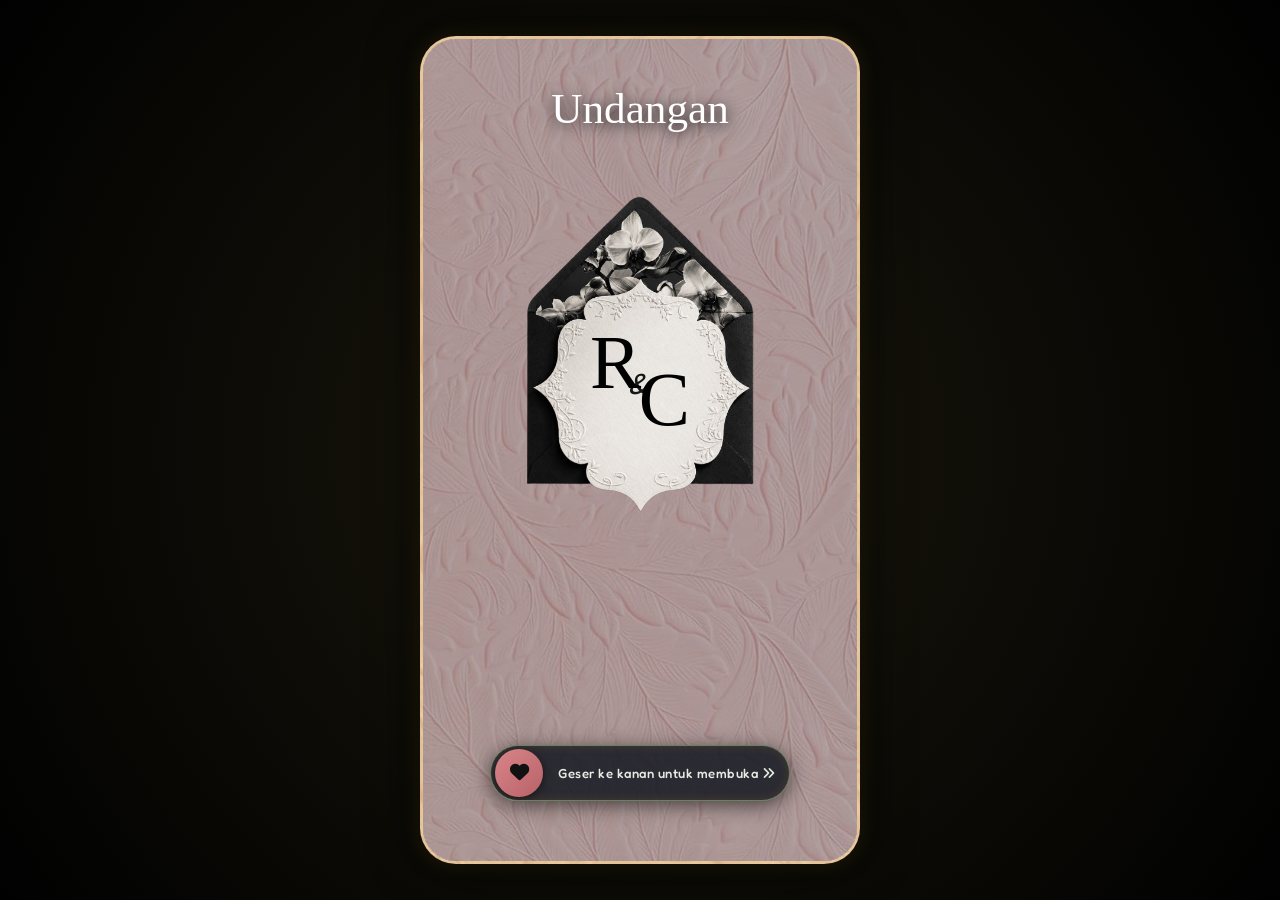
==== commit 5436a856: "Add files via upload" ====
--- a/index.html
+++ b/index.html
@@ -22,7 +22,7 @@
 
   <!-- Audio Element -->
   <audio id="bgMusic" loop preload="auto">
-    <source src="https://cdn.pixabay.com/download/audio/2022/05/27/audio_1808fbf07a.mp3?filename=romantic-wedding-acoustic-guitar-113271.mp3" type="audio/mpeg">
+    <source src="musik.mp3" type="audio/mpeg">
   </audio>
 
   <!-- Floating Audio Controller -->
@@ -95,7 +95,7 @@
             <div class="cover2-top-header">
               <p class="cover2-tagline-black">THESE COUPLE ARE</p>
               <h1 class="cover2-title-black brittany-font">Getting Married!</h1>
-              <p class="cover2-couple-names">Risna &amp; Chaesar</p>
+              <p class="cover2-couple-names">Risna &amp; Cesar</p>
             </div>
 
           <!-- Bottom Screen: Small guest name without protective box + Ketuk untuk membuka button -->
@@ -131,7 +131,7 @@
           <!-- TOP HEADER: Centered High-End Header -->
           <div class="slide1-top-header">
             <p class="invited-tagline-clean">You are invited to the wedding of</p>
-            <h1 class="slide1-couple-title brittany-font">Risna <span class="gold-amp">&amp;</span> Chaesar</h1>
+            <h1 class="slide1-couple-title brittany-font">Risna <span class="gold-amp">&amp;</span> Cesar</h1>
           </div>
 
           <!-- BOTTOM BAR: Sleek Glassmorphic Date & Countdown Card -->
@@ -190,7 +190,6 @@
               <div class="couple-info-side text-right-side">
                 <h3 class="couple-person-name">Risna Surahman, S.Pd.,Gr</h3>
                 <p class="couple-parents-text">Putri pertama dari<br>Bapak Surahman &amp; Ibu Hadina</p>
-                <a href="https://instagram.com" target="_blank" rel="noopener" class="ig-link-mini"><i class="fab fa-instagram"></i> @risnasurahman</a>
               </div>
             </div>
 
@@ -204,7 +203,6 @@
               <div class="couple-info-side text-left-side">
                 <h3 class="couple-person-name">Muh Tri Chaesar J. Ongirwalu, S.A.P</h3>
                 <p class="couple-parents-text">Putra ketiga dari<br>Bapak Drs. Jemi Ongirwalu<br>&amp; Ibu Yestevina Tempa</p>
-                <a href="https://instagram.com" target="_blank" rel="noopener" class="ig-link-mini"><i class="fab fa-instagram"></i> @chaesar_ongirwalu</a>
               </div>
               <div class="couple-arch-frame">
                 <div class="arch-frame-inner">
@@ -225,7 +223,7 @@
             </div>
 
             <!-- Akad Card -->
-            <div class="event-card clean-transparent-card">
+            <div class="event-card glass-event-card akad-card">
               <div class="card-icon"><i class="fas fa-ring"></i></div>
               <h3 class="event-type">Akad Nikah</h3>
               <div class="event-date">
@@ -233,31 +231,27 @@
                 <span class="day-num">22</span>
                 <span class="month-year">Agustus 2026</span>
               </div>
-              <p class="event-time"><i class="far fa-clock"></i> Pukul 08.00 WIB - Selesai</p>
-              <p class="event-location"><i class="fas fa-location-dot"></i> <strong>Grand Ballroom Hotel Risnasar</strong><br>Jl. Merdeka Utama No. 88, Jakarta Selatan</p>
-            </div>
-
-            <!-- Resepsi Card -->
-            <div class="event-card clean-transparent-card">
+              <p class="event-time"><i class="far fa-clock"></i> Pukul 10.00 WITA</p>
+              <p class="event-location"><i class="fas fa-location-dot"></i> <strong>Tempat Kediaman Surahman dan Hadina</strong></p>
+            </div>
+
+            <!-- Perjamuan Card -->
+            <div class="event-card glass-event-card perjamuan-card">
               <div class="card-icon"><i class="fas fa-glass-cheers"></i></div>
-              <h3 class="event-type">Resepsi Pernikahan</h3>
+              <h3 class="event-type">Perjamuan</h3>
               <div class="event-date">
                 <span class="day-name">Sabtu</span>
                 <span class="day-num">22</span>
                 <span class="month-year">Agustus 2026</span>
               </div>
-              <p class="event-time"><i class="far fa-clock"></i> Pukul 11.00 - 15.00 WIB</p>
-              <p class="event-location"><i class="fas fa-location-dot"></i> <strong>Grand Ballroom Hotel Risnasar</strong><br>Jl. Merdeka Utama No. 88, Jakarta Selatan</p>
-              
-              <a href="https://maps.google.com" target="_blank" rel="noopener" class="btn-maps">
-                <i class="fas fa-map-marked-alt"></i> Buka Petunjuk Lokasi (Google Maps)
-              </a>
+              <p class="event-time"><i class="far fa-clock"></i> Pukul 19.30 WITA</p>
+              <p class="event-location"><i class="fas fa-location-dot"></i> <strong>Tempat Kediaman Surahman dan Hadina</strong></p>
             </div>
           </div>
         </section>
 
         <!-- SECTION 4: GALLERY -->
-        <section id="secGallery" class="invitation-section sec-gallery">
+        <section id="secGallery" class="invitation-section snap-slide sec-gallery">
           <div class="section-header">
             <h2 class="section-title brittany-font">Galeri Bahagia</h2>
             <p class="sub-header-text">Momen Indah Perjalanan Cinta Kami</p>
@@ -265,45 +259,63 @@
 
           <div class="gallery-grid">
             <div class="gallery-item item-large">
-              <img src="bg2.jpg" alt="Foto Galeri 1" loading="lazy">
-            </div>
-            <div class="gallery-item">
-              <img src="bg1.jpg" alt="Foto Galeri 2" loading="lazy">
-            </div>
-            <div class="gallery-item">
-              <img src="bg.jpg" alt="Foto Galeri 3" loading="lazy">
+              <img src="bg3.jpg" alt="Foto Galeri 1" loading="lazy" class="gallery-img">
+            </div>
+            <div class="gallery-item">
+              <img src="bg4.jpg" alt="Foto Galeri 2" loading="lazy" class="gallery-img">
+            </div>
+            <div class="gallery-item">
+              <img src="bg5.jpg" alt="Foto Galeri 3" loading="lazy" class="gallery-img">
             </div>
             <div class="gallery-item item-large">
-              <img src="bg2.jpg" alt="Foto Galeri 4" loading="lazy">
+              <img src="bg6.jpg" alt="Foto Galeri 4" loading="lazy" class="gallery-img">
+            </div>
+            <div class="gallery-item">
+              <img src="bg7.jpg" alt="Foto Galeri 5" loading="lazy" class="gallery-img">
+            </div>
+            <div class="gallery-item">
+              <img src="bg8.jpg" alt="Foto Galeri 6" loading="lazy" class="gallery-img">
+            </div>
+            <div class="gallery-item item-large">
+              <img src="bg9.jpg" alt="Foto Galeri 7" loading="lazy" class="gallery-img">
+            </div>
+            <div class="gallery-item">
+              <img src="bg10.jpg" alt="Foto Galeri 8" loading="lazy" class="gallery-img">
+            </div>
+            <div class="gallery-item">
+              <img src="bg11.jpg" alt="Foto Galeri 9" loading="lazy" class="gallery-img">
+            </div>
+            <div class="gallery-item item-large">
+              <img src="bg12.jpg" alt="Foto Galeri 10" loading="lazy" class="gallery-img">
             </div>
           </div>
         </section>
 
         <!-- SECTION 5: DIGITAL ENVELOPE (AMPLOP DIGITAL) -->
-        <section id="secGift" class="invitation-section sec-gift">
+        <section id="secGift" class="invitation-section snap-slide sec-gift">
           <div class="section-card gift-card">
             <div class="card-icon"><i class="fas fa-gift"></i></div>
             <h2 class="section-title brittany-font">Amplop Digital</h2>
             <p class="gift-desc">Doa Restu Anda merupakan karunia yang sangat berarti bagi kami. Namun jika Anda ingin memberi hadiah tanda kasih, Anda dapat menyalurkannya melalui:</p>
 
             <div class="bank-card">
-              <div class="bank-brand">BCA</div>
+              <div class="bank-brand">BANK BRI</div>
               <div class="bank-account">
-                <span class="account-number" id="bcaNo">1234 5678 9012</span>
-                <span class="account-name">a.n. Satu Rahmat</span>
-              </div>
-              <button class="btn-copy" onclick="copyAccount('123456789012', 'BCA')">
+                <span class="account-number" id="briRisnaNo">7508 0100 9208 539</span>
+                <span class="account-name">a.n. Risna</span>
+              </div>
+              <button class="btn-copy" onclick="copyAccount('750801009208539', 'BRI (Risna)')">
                 <i class="fas fa-copy"></i> Salin Rekening
               </button>
             </div>
 
             <div class="bank-card">
-              <div class="bank-brand">MANDIRI</div>
+              <div class="bank-brand">BANK BRI</div>
               <div class="bank-account">
-                <span class="account-number" id="mandiriNo">9876 5432 1098</span>
-                <span class="account-name">a.n. Clarissa Amalia</span>
-              </div>
-              <button class="btn-copy" onclick="copyAccount('987654321098', 'Mandiri')">
+                <span class="account-number" id="briChesarNo">5227 0102 6107 530</span>
+                <span class="account-name">a.n. Muh Try Chaesar J Ongirwalu</span>
+              </div>
+              <button class="btn-copy" onclick="copyAccount('522701026107530', 'BRI (Chaesar)')">
                 <i class="fas fa-copy"></i> Salin Rekening
               </button>
             </div>
@@ -311,7 +323,7 @@
         </section>
 
         <!-- SECTION 6: RSVP & GUESTBOOK / UCAPAN -->
-        <section id="secWishes" class="invitation-section sec-wishes">
+        <section id="secWishes" class="invitation-section snap-slide sec-wishes">
           
           <!-- RSVP Form Card -->
           <div class="section-card rsvp-card">
@@ -380,6 +392,12 @@
     <i class="fas fa-check-circle"></i> <span id="toastText">Berhasil disalin!</span>
   </div>
 
+  <!-- Lightbox Image Modal -->
+  <div id="imageModal" class="image-modal hidden">
+    <span id="closeModal" class="close-modal">&times;</span>
+    <img class="modal-content" id="modalImg" alt="Preview Foto Galeri">
+  </div>
+
   <!-- JavaScript File -->
   <script src="script.js"></script>
 </body>
--- a/styles.css
+++ b/styles.css
@@ -12,7 +12,7 @@
   --font-shortstack: 'Short Stack', 'Fredoka', cursive, sans-serif;
   --font-quicksand: 'Quicksand', 'Montserrat', sans-serif;
   
-  --font-brittany: var(--font-caveat);
+  --font-brittany: 'Brittany Signature', 'Brittany', cursive;
   --font-serif: var(--font-fredoka);
   --font-sans: var(--font-fredoka);
   
@@ -271,7 +271,7 @@
   pointer-events: none;
 }
 
-/* Overlapping R & C Initials Style (SOLID BLACK NO SHADOW) */
+/* Overlapping R & C Initials Style (BRITTANY SIGNATURE FONT) */
 .overlapping-monogram {
   position: relative;
   width: 120px;
@@ -283,10 +283,10 @@
 
 .initial-s {
   position: absolute;
-  top: 8px;
-  left: 12px;
-  font-family: var(--font-brittany);
-  font-size: 4.2rem;
+  top: 4px;
+  left: 10px;
+  font-family: 'Brittany Signature', 'Brittany', cursive !important;
+  font-size: 4.8rem !important;
   color: #000000;
   text-shadow: none !important;
   z-index: 2;
@@ -297,7 +297,7 @@
   position: absolute;
   top: 45px;
   left: 48px;
-  font-family: var(--font-serif);
+  font-family: 'Brittany Signature', 'Brittany', var(--font-serif);
   font-size: 1.8rem;
   font-style: italic;
   color: #000000;
@@ -308,10 +308,10 @@
 
 .initial-c {
   position: absolute;
-  bottom: 5px;
-  right: 12px;
-  font-family: var(--font-brittany);
-  font-size: 4.2rem;
+  bottom: 2px;
+  right: 10px;
+  font-family: 'Brittany Signature', 'Brittany', cursive !important;
+  font-size: 4.8rem !important;
   color: #000000;
   text-shadow: none !important;
   z-index: 3;
@@ -883,12 +883,12 @@
 
 .slide1-couple-title {
   font-family: var(--font-caveat);
-  font-size: clamp(2.1rem, 9vw, 3.4rem);
-  font-weight: 700;
-  color: var(--color-matcha);
+  font-size: clamp(2.3rem, 9.5vw, 3.6rem);
+  font-weight: 700;
+  color: var(--color-matcha) !important;
   text-align: center;
   line-height: 1.15;
-  text-shadow: 0 2px 10px rgba(255, 255, 255, 0.95);
+  text-shadow: 0 2px 10px rgba(255, 255, 255, 0.95), 0 0 8px rgba(255, 255, 255, 0.8) !important;
   margin-top: 2px;
   margin-bottom: 0;
   white-space: nowrap;
@@ -1241,8 +1241,13 @@
 
 /* SECTION 3: COUPLE PROFILES (STAGGERED ARCH LAYOUT MATCHING CANVA SAMPLE) */
 .sec-couple {
-  padding: 15px 16px 25px 16px !important;
+  background-image: linear-gradient(rgba(0, 0, 0, 0.28), rgba(0, 0, 0, 0.38)), url('bg.jpg') !important;
+  background-size: cover;
+  background-position: center;
+  background-repeat: no-repeat;
+  padding: 10px 16px 20px 16px !important;
   justify-content: center !important;
+  position: relative;
 }
 
 /* ==========================================================================
@@ -1252,7 +1257,8 @@
   opacity: 0;
   transform: translateY(-15px);
   filter: blur(3px);
-  margin-bottom: 2px;
+  margin-top: -15px;
+  margin-bottom: 4px;
   will-change: transform, opacity, filter;
 }
 
@@ -1391,8 +1397,8 @@
   display: flex;
   flex-direction: column;
   align-items: center;
-  gap: 6px;
-  margin-top: -12px;
+  gap: 8px;
+  margin-top: -5px;
 }
 
 .couple-row {
@@ -1400,7 +1406,7 @@
   align-items: center;
   justify-content: space-between;
   width: 100%;
-  gap: 14px;
+  gap: 12px;
 }
 
 .bride-row {
@@ -1411,16 +1417,16 @@
   flex-direction: row;
 }
 
-/* Arch Stadium Frame matching sample image */
+/* Arch Stadium Frame matching sample image - LARGER DISPLAY */
 .couple-arch-frame {
-  width: 115px;
-  min-width: 115px;
-  height: 155px;
-  border-radius: 65px;
-  padding: 3px;
+  width: 130px;
+  min-width: 130px;
+  height: 180px;
+  border-radius: 75px;
+  padding: 3.5px;
   background: linear-gradient(135deg, var(--color-strawberry) 0%, var(--color-matcha) 100%);
   border: 2px solid #ffffff;
-  box-shadow: 0 8px 20px rgba(107, 127, 98, 0.22), 0 4px 12px rgba(216, 133, 138, 0.2);
+  box-shadow: 0 10px 25px rgba(107, 127, 98, 0.25), 0 4px 15px rgba(216, 133, 138, 0.2);
   position: relative;
   transition: transform 0.3s ease;
   flex-shrink: 0;
@@ -1433,7 +1439,7 @@
 .arch-frame-inner {
   width: 100%;
   height: 100%;
-  border-radius: 61px;
+  border-radius: 71px;
   overflow: hidden;
   background: #ffffff;
 }
@@ -1449,6 +1455,10 @@
   flex: 1;
   display: flex;
   flex-direction: column;
+  background: transparent;
+  padding: 0;
+  border: none;
+  box-shadow: none;
 }
 
 .text-right-side {
@@ -1463,28 +1473,28 @@
 
 .couple-person-name {
   font-family: var(--font-caveat);
-  font-size: clamp(1.45rem, 5.4vw, 1.95rem);
-  font-weight: 700;
-  color: var(--color-matcha-dark);
+  font-size: clamp(1.45rem, 5.2vw, 1.9rem);
+  font-weight: 700;
+  color: #ffffff;
   line-height: 1.2;
   margin-bottom: 4px;
-  /* Shadow Elegant & Tajam (Tajam di Android - Tanpa Anti-Aliasing Blur) */
+  /* High contrast dark drop shadow - 100% sharp & clear without background box */
   text-shadow: 
-    0 1px 4px rgba(255, 255, 255, 0.98),
-    0 2px 8px rgba(0, 0, 0, 0.22);
+    0 2px 8px rgba(0, 0, 0, 0.88),
+    0 1px 3px rgba(0, 0, 0, 0.95);
 }
 
 .couple-parents-text {
   font-family: var(--font-fredoka);
-  font-size: clamp(0.75rem, 3.2vw, 0.85rem);
+  font-size: clamp(0.75rem, 3.1vw, 0.85rem);
   font-weight: 600;
-  color: #2e382b;
+  color: #f7f7f5;
   line-height: 1.35;
-  margin-bottom: 6px;
-  /* Shadow Elegant & Tajam (Tajam di Android) */
+  margin-bottom: 7px;
+  /* Sharp dark text shadow */
   text-shadow: 
-    0 1px 3px rgba(255, 255, 255, 0.95),
-    0 1px 4px rgba(0, 0, 0, 0.15);
+    0 2px 6px rgba(0, 0, 0, 0.85),
+    0 1px 2px rgba(0, 0, 0, 0.95);
 }
 
 .ig-link-mini {
@@ -1492,15 +1502,15 @@
   align-items: center;
   gap: 5px;
   font-family: var(--font-fredoka);
-  font-size: 0.75rem;
+  font-size: 0.74rem;
   font-weight: 600;
   color: var(--color-strawberry-dark);
   text-decoration: none;
-  background: rgba(255, 255, 255, 0.92);
-  border: 1px solid rgba(216, 133, 138, 0.35);
+  background: rgba(255, 255, 255, 0.95);
+  border: 1px solid rgba(216, 133, 138, 0.45);
   padding: 4px 12px;
   border-radius: var(--radius-full);
-  box-shadow: 0 2px 8px rgba(216, 133, 138, 0.15);
+  box-shadow: 0 2px 8px rgba(0, 0, 0, 0.25);
   transition: all 0.2s ease;
 }
 
@@ -1549,32 +1559,146 @@
 }
 
 
-/* SECTION 3: EVENT DETAILS */
+/* SECTION 3: EVENT DETAILS & ALL SLIDE TITLES */
 .section-title {
   font-family: var(--font-caveat);
-  font-size: 2.8rem;
-  font-weight: 700;
-  color: var(--color-matcha);
+  font-size: 3.1rem;
+  font-weight: 700;
+  color: #ffffff !important;
+  text-shadow: 0 2px 12px rgba(0, 0, 0, 0.95), 0 0 22px rgba(255, 230, 160, 0.65) !important;
   margin-bottom: 6px;
   line-height: 1.15;
 }
 
 .sub-header-text {
   font-family: var(--font-fredoka);
-  font-size: 0.82rem;
-  color: #555555;
+  font-size: 0.85rem;
+  color: #ffffff !important;
+  text-shadow: 0 2px 6px rgba(0, 0, 0, 0.92) !important;
+  font-weight: 600;
   margin-bottom: 18px;
 }
 
+/* ==========================================================================
+   SMOOTH RESPONSIVE STAGGERED ANIMATIONS (EVENT SLIDE)
+   ========================================================================== */
+.sec-event .section-title {
+  opacity: 0;
+  transform: translateY(-12px);
+  filter: blur(2px);
+  will-change: transform, opacity, filter;
+}
+
+.sec-event .sub-header-text {
+  opacity: 0;
+  transform: translateY(-8px);
+  filter: blur(2px);
+  will-change: transform, opacity, filter;
+}
+
+.sec-event .event-card {
+  opacity: 0;
+  transform: scale(0.6) translateY(15px);
+  filter: blur(3px);
+  will-change: transform, opacity, filter;
+}
+
+.sec-event .btn-maps {
+  opacity: 0;
+  transform: scale(0.7) translateY(10px);
+  will-change: transform, opacity;
+}
+
+/* Triggered when slide is scrolled into view (.in-view) */
+/* 1. Header & Subheader */
+.sec-event.in-view .section-title {
+  animation: eventFadeDown 1.2s cubic-bezier(0.16, 1, 0.3, 1) 0.15s forwards;
+}
+
+.sec-event.in-view .sub-header-text {
+  animation: eventFadeDown 1.2s cubic-bezier(0.16, 1, 0.3, 1) 0.3s forwards;
+}
+
+/* 2. Kartu Akad Nikah (Muncul Pertama - Delay 0.2s) */
+.sec-event.in-view .akad-card {
+  animation: eventCardPop 1.4s cubic-bezier(0.16, 1, 0.3, 1) 0.2s forwards;
+}
+
+/* 3. Kartu Perjamuan (Muncul Kedua - Delay 0.45s) */
+.sec-event.in-view .perjamuan-card {
+  animation: eventCardPop 1.4s cubic-bezier(0.16, 1, 0.3, 1) 0.45s forwards;
+}
+
+/* 4. Tombol Google Maps (Delay 0.7s) */
+.sec-event.in-view .btn-maps {
+  animation: eventPopSlow 1.2s cubic-bezier(0.16, 1, 0.3, 1) 0.7s forwards;
+}
+
+/* Keyframes Animasi Event Slide */
+@keyframes eventFadeDown {
+  0% {
+    opacity: 0;
+    transform: translateY(-15px);
+    filter: blur(3px);
+  }
+  100% {
+    opacity: 1;
+    transform: translateY(0);
+    filter: blur(0px);
+  }
+}
+
+@keyframes eventCardPop {
+  0% {
+    opacity: 0;
+    transform: scale(0.5) translateY(15px);
+    filter: blur(4px);
+  }
+  100% {
+    opacity: 1;
+    transform: scale(1) translateY(0);
+    filter: blur(0px);
+  }
+}
+
+@keyframes eventPopSlow {
+  0% {
+    opacity: 0;
+    transform: scale(0.5);
+    filter: blur(2px);
+  }
+  100% {
+    opacity: 1;
+    transform: scale(1);
+    filter: blur(0px);
+  }
+}
+
+@keyframes eventSlideUpSlow {
+  0% {
+    opacity: 0;
+    transform: translateY(12px);
+    filter: blur(2px);
+  }
+  100% {
+    opacity: 1;
+    transform: translateY(0);
+    filter: blur(0px);
+  }
+}
+
 .event-card {
+  width: 100%;
   background: transparent !important;
+  backdrop-filter: none !important;
+  -webkit-backdrop-filter: none !important;
   border: none !important;
-  border-radius: var(--radius-lg) !important;
-  padding: 15px 10px !important;
+  outline: none !important;
+  border-radius: 0 !important;
+  padding: 8px 0 !important;
   text-align: center;
-  margin-bottom: 20px !important;
+  margin-bottom: 22px !important;
   box-shadow: none !important;
-  backdrop-filter: none !important;
 }
 
 .highlight-card {
@@ -1583,59 +1707,66 @@
 }
 
 .card-icon {
-  font-size: 2rem;
-  color: var(--color-strawberry);
-  margin-bottom: 8px;
+  font-size: 1.85rem;
+  color: #ffffff;
+  filter: drop-shadow(0 2px 6px rgba(0, 0, 0, 0.85));
+  margin-bottom: 6px;
 }
 
 .event-type {
   font-family: var(--font-caveat);
-  font-size: 2rem;
-  font-weight: 700;
-  color: var(--color-matcha);
+  font-size: 2.3rem;
+  font-weight: 700;
+  color: #ffffff;
+  margin-bottom: 8px;
+  text-shadow: 0 2px 8px rgba(0, 0, 0, 0.88);
+}
+
+.event-date {
+  display: flex;
+  justify-content: center;
+  align-items: center;
+  gap: 12px;
+  margin-bottom: 10px;
+}
+
+.day-name, .month-year {
+  font-family: var(--font-fredoka);
+  font-size: 0.9rem;
+  font-weight: 700;
+  color: #ffffff;
+  text-transform: uppercase;
+  text-shadow: 0 2px 6px rgba(0, 0, 0, 0.88);
+}
+
+.day-num {
+  font-family: var(--font-fredoka);
+  font-size: 2.4rem;
+  font-weight: 800;
+  color: #ffffff;
+  text-shadow: 0 2px 8px rgba(0, 0, 0, 0.95);
+  border-left: 2px solid rgba(255, 255, 255, 0.6);
+  border-right: 2px solid rgba(255, 255, 255, 0.6);
+  padding: 0 14px;
+}
+
+.event-time {
+  font-family: var(--font-fredoka);
+  font-size: 0.95rem;
+  font-weight: 700;
+  color: #ffffff;
+  text-shadow: 0 2px 6px rgba(0, 0, 0, 0.88);
+  margin-bottom: 8px;
+}
+
+.event-location {
+  font-family: var(--font-fredoka);
+  font-size: 0.88rem;
+  font-weight: 600;
+  color: #ffffff;
+  text-shadow: 0 2px 6px rgba(0, 0, 0, 0.88);
+  line-height: 1.45;
   margin-bottom: 12px;
-}
-
-.event-date {
-  display: flex;
-  justify-content: center;
-  align-items: center;
-  gap: 12px;
-  margin-bottom: 15px;
-}
-
-.day-name, .month-year {
-  font-family: var(--font-fredoka);
-  font-size: 0.85rem;
-  font-weight: 600;
-  color: var(--color-matcha-dark);
-  text-transform: uppercase;
-}
-
-.day-num {
-  font-family: var(--font-fredoka);
-  font-size: 2.2rem;
-  font-weight: 700;
-  color: var(--color-strawberry);
-  border-left: 2px solid var(--color-matcha-light);
-  border-right: 2px solid var(--color-matcha-light);
-  padding: 0 14px;
-}
-
-.event-time {
-  font-family: var(--font-fredoka);
-  font-size: 0.85rem;
-  font-weight: 600;
-  color: var(--color-matcha);
-  margin-bottom: 10px;
-}
-
-.event-location {
-  font-family: var(--font-fredoka);
-  font-size: 0.82rem;
-  color: #555555;
-  line-height: 1.5;
-  margin-bottom: 15px;
 }
 
 .btn-maps {
@@ -1662,35 +1793,117 @@
 }
 
 
-/* SECTION 4: GALLERY */
+/* SECTION 4: GALLERY & TALL SECTIONS SCROLL FIX */
+.sec-gallery,
+.sec-gift,
+.sec-wishes {
+  min-height: 100vh !important;
+  min-height: 100dvh !important;
+  height: auto !important;
+  justify-content: flex-start !important;
+  padding-top: 35px !important;
+  padding-bottom: 80px !important;
+  scroll-snap-align: start !important;
+  scroll-snap-stop: normal !important;
+}
+
 .gallery-grid {
   display: grid;
   grid-template-columns: repeat(2, 1fr);
   gap: 12px;
+  width: 100%;
 }
 
 .gallery-item {
   border-radius: var(--radius-md);
   overflow: hidden;
-  height: 160px;
+  height: 155px;
   border: 3px solid #ffffff;
-  box-shadow: 0 6px 18px rgba(107, 127, 98, 0.15);
+  box-shadow: 0 6px 18px rgba(107, 127, 98, 0.18);
+  cursor: pointer;
+  position: relative;
+  opacity: 0;
+  transform: scale(0.85);
+  transition: opacity 0.8s cubic-bezier(0.16, 1, 0.3, 1), transform 0.8s cubic-bezier(0.16, 1, 0.3, 1);
+}
+
+.sec-gallery.in-view .gallery-item {
+  opacity: 1;
+  transform: scale(1);
 }
 
 .gallery-item.item-large {
   grid-column: span 2;
-  height: 200px;
+  height: 210px;
 }
 
 .gallery-item img {
   width: 100%;
   height: 100%;
   object-fit: cover;
-  transition: transform 0.5s ease;
+  display: block;
+  transition: transform 0.5s ease, filter 0.3s ease;
 }
 
 .gallery-item:hover img {
-  transform: scale(1.05);
+  transform: scale(1.06);
+  filter: brightness(1.05);
+}
+
+/* Lightbox Modal */
+.image-modal {
+  position: fixed;
+  inset: 0;
+  z-index: 9999;
+  background: rgba(0, 0, 0, 0.88);
+  backdrop-filter: blur(10px);
+  -webkit-backdrop-filter: blur(10px);
+  display: flex;
+  justify-content: center;
+  align-items: center;
+  padding: 20px;
+  opacity: 0;
+  pointer-events: none;
+  transition: opacity 0.3s ease;
+}
+
+.image-modal.show {
+  opacity: 1;
+  pointer-events: auto;
+}
+
+.image-modal.hidden {
+  display: none;
+}
+
+.modal-content {
+  max-width: 92%;
+  max-height: 85vh;
+  border-radius: 16px;
+  border: 3px solid #ffffff;
+  box-shadow: 0 10px 40px rgba(0, 0, 0, 0.8);
+  object-fit: contain;
+  transform: scale(0.9);
+  transition: transform 0.3s ease;
+}
+
+.image-modal.show .modal-content {
+  transform: scale(1);
+}
+
+.close-modal {
+  position: absolute;
+  top: 20px;
+  right: 25px;
+  color: #ffffff;
+  font-size: 2.5rem;
+  font-weight: 300;
+  cursor: pointer;
+  transition: color 0.2s ease;
+}
+
+.close-modal:hover {
+  color: var(--color-strawberry);
 }
 
 
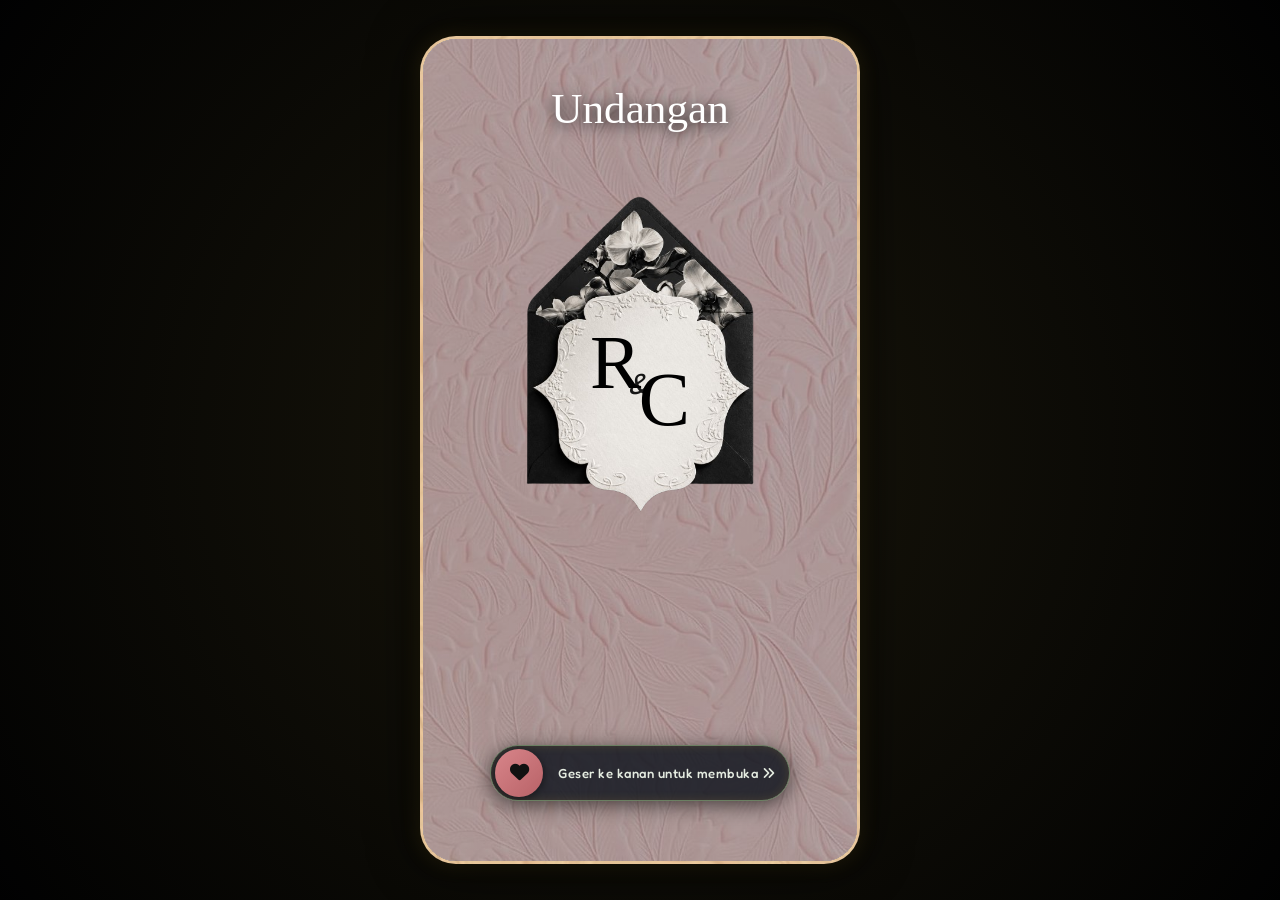
==== commit 55c75c47: "Add files via upload" ====
--- a/index.html
+++ b/index.html
@@ -3,8 +3,21 @@
 <head>
   <meta charset="UTF-8">
   <meta name="viewport" content="width=device-width, initial-scale=1.0, maximum-scale=1.0, user-scalable=no">
-  <title>Undangan Pernikahan S & C</title>
-  <meta name="description" content="Undangan Digital Pernikahan S & C. Kami mengundang Anda untuk mengarungi kebahagiaan bersama kami.">
+  <title>Undangan Pernikahan Risna &amp; Cesar</title>
+  <meta name="description" content="Undangan Digital Pernikahan Risna &amp; Cesar. Kami mengundang Anda untuk mengarungi kebahagiaan bersama kami pada Sabtu, 22 Agustus 2026.">
+  
+  <!-- Open Graph / WhatsApp / Facebook Share Meta Tags -->
+  <meta property="og:type" content="website">
+  <meta property="og:title" content="Undangan Pernikahan Risna &amp; Cesar">
+  <meta property="og:description" content="Undangan Digital Pernikahan Risna &amp; Cesar. Kami mengundang Anda untuk mengarungi kebahagiaan bersama kami pada Sabtu, 22 Agustus 2026.">
+  <meta property="og:image" content="bg2.jpg">
+  <meta property="og:locale" content="id_ID">
+
+  <!-- Twitter Meta Tags -->
+  <meta name="twitter:card" content="summary_large_image">
+  <meta name="twitter:title" content="Undangan Pernikahan Risna &amp; Cesar">
+  <meta name="twitter:description" content="Undangan Digital Pernikahan Risna &amp; Cesar. Kami mengundang Anda untuk mengarungi kebahagiaan bersama kami pada Sabtu, 22 Agustus 2026.">
+  <meta name="twitter:image" content="bg2.jpg">
   
   <!-- CDN Fonts: Brittany Signature CDN + Google Fonts (Caveat, Fredoka, Quicksand, Short Stack, etc.) -->
   <link rel="stylesheet" href="https://fonts.cdnfonts.com/css/brittany-signature">
@@ -51,9 +64,9 @@
             </svg>
           </div>
 
-          <!-- Middle Screen: bg2.jpg Image directly (No Outer Frame Border) with Overlapping S & C Initials -->
+          <!-- Middle Screen: bg2.jpg Image directly (No Outer Frame Border) with Overlapping R & C Initials -->
           <div class="clean-bg2-wrapper">
-            <img src="bg2.jpg" alt="Foto bg2 S & C" class="clean-bg2-img">
+            <img src="bg2.jpg" alt="Foto Risna &amp; Cesar" class="clean-bg2-img">
             <div class="monogram-overlay">
               <!-- Overlapping S & C Brittany Initials -->
               <div class="overlapping-monogram">
@@ -98,10 +111,12 @@
               <p class="cover2-couple-names">Risna &amp; Cesar</p>
             </div>
 
-          <!-- Bottom Screen: Small guest name without protective box + Ketuk untuk membuka button -->
+          <!-- Bottom Screen: Aesthetic guest name box + Ketuk untuk membuka button -->
           <div class="cover2-bottom-wrapper">
-            <p class="cover2-guest-label-black">Kepada Yth. Bapak/Ibu/Saudara/i:</p>
-            <p class="cover2-guest-name-black" id="guestNameDisplay">Tamu Undangan Spesial</p>
+            <div class="cover2-guest-box">
+              <p class="cover2-guest-label-black">Kepada Yth. Bapak/Ibu/Saudara/i:</p>
+              <p class="cover2-guest-name-black" id="guestNameDisplay">Tamu Undangan Spesial</p>
+            </div>
             
             <button id="btnOpenInvitation" class="btn-tap-open">
               <i class="fas fa-envelope-open"></i> Ketuk untuk membuka
@@ -232,7 +247,7 @@
                 <span class="month-year">Agustus 2026</span>
               </div>
               <p class="event-time"><i class="far fa-clock"></i> Pukul 10.00 WITA</p>
-              <p class="event-location"><i class="fas fa-location-dot"></i> <strong>Tempat Kediaman Surahman dan Hadina</strong></p>
+              <p class="event-location"><i class="fas fa-location-dot"></i> <strong>Kediaman Bapak Surahman dan Ibu Hadina</strong><br>Kelurahan Nalu (Arena MTQ, Pantai Gaukan, Tolitoli)</p>
             </div>
 
             <!-- Perjamuan Card -->
@@ -245,8 +260,13 @@
                 <span class="month-year">Agustus 2026</span>
               </div>
               <p class="event-time"><i class="far fa-clock"></i> Pukul 19.30 WITA</p>
-              <p class="event-location"><i class="fas fa-location-dot"></i> <strong>Tempat Kediaman Surahman dan Hadina</strong></p>
-            </div>
+              <p class="event-location"><i class="fas fa-location-dot"></i> <strong>Kediaman Bapak Surahman dan Ibu Hadina</strong><br>Kelurahan Nalu (Arena MTQ, Pantai Gaukan, Tolitoli)</p>
+            </div>
+
+            <!-- Google Maps Button -->
+            <a href="https://maps.app.goo.gl/qm2oy4LaLrUhdbmy5?g_st=atm" target="_blank" rel="noopener noreferrer" class="btn-maps">
+              <i class="fas fa-map-marked-alt"></i> Buka Google Maps
+            </a>
           </div>
         </section>
 
@@ -375,12 +395,46 @@
 
         </section>
 
-        <!-- FOOTER -->
-        <footer class="invitation-footer">
-          <p class="footer-thankyou brittany-font">Terima Kasih</p>
-          <p class="footer-names">Risna &amp; Cesar</p>
-          <p class="footer-copyright">&copy; 2026 Undangan Digital Risnasar. All Rights Reserved.</p>
-        </footer>
+        <!-- SECTION 7: THANK YOU / CLOSING SLIDE -->
+        <section id="secThankyou" class="invitation-section snap-slide sec-thankyou">
+          <div class="slide-content-wrapper thankyou-wrapper">
+            
+            <div class="thankyou-card glass-thankyou-card">
+              
+              <!-- Aesthetic Arch Photo Frame with bg6.jpg -->
+              <div class="thankyou-photo-frame">
+                <div class="thankyou-photo-inner">
+                  <img src="bg6.jpg" alt="Risna &amp; Cesar" class="thankyou-img">
+                  <div class="photo-overlay-vignette"></div>
+                </div>
+                <div class="thankyou-photo-badge">
+                  <i class="fas fa-heart"></i>
+                </div>
+              </div>
+
+              <!-- Thank You Header & Message -->
+              <h2 class="thankyou-title brittany-font">Terima Kasih</h2>
+              <p class="thankyou-message">
+                Merupakan suatu kehormatan &amp; kebahagiaan bagi kami apabila Bapak/Ibu/Saudara/i berkenan hadir dan memberikan doa restu kepada kami.
+              </p>
+
+              <div class="thankyou-divider">
+                <i class="fas fa-heart"></i>
+              </div>
+
+              <!-- Kami Yang Berbahagia -->
+              <p class="thankyou-tagline">KAMI YANG BERBAHAGIA</p>
+              <h3 class="thankyou-couple-names brittany-font">Risna <span class="gold-amp">&amp;</span> Cesar</h3>
+              <p class="thankyou-family-text">Beserta Keluarga Besar Kedua Mempelai</p>
+            </div>
+
+            <!-- Footer Copyright -->
+            <footer class="invitation-footer thankyou-footer">
+              <p class="footer-copyright">Undangan by WARDIGITAL</p>
+            </footer>
+
+          </div>
+        </section>
 
       </main>
 
--- a/styles.css
+++ b/styles.css
@@ -610,7 +610,7 @@
   max-width: 100%;
 }
 
-/* Bottom Section: Small guest name without protective box */
+/* Bottom Section: Aesthetic Protective Box for Guest Name */
 .cover2-bottom-wrapper {
   width: 100%;
   max-width: 320px;
@@ -618,6 +618,28 @@
   flex-direction: column;
   align-items: center;
   margin-bottom: 15px;
+}
+
+.cover2-guest-box {
+  width: 100%;
+  background: rgba(255, 255, 255, 0.85);
+  backdrop-filter: blur(12px);
+  -webkit-backdrop-filter: blur(12px);
+  border: 1.5px solid rgba(255, 255, 255, 0.95);
+  border-radius: 20px;
+  padding: 12px 18px;
+  margin-bottom: 16px;
+  box-shadow: 0 10px 25px rgba(0, 0, 0, 0.12), 0 0 15px rgba(107, 127, 98, 0.15);
+  display: flex;
+  flex-direction: column;
+  align-items: center;
+  text-align: center;
+  transition: transform 0.3s ease, box-shadow 0.3s ease;
+}
+
+.cover2-guest-box:hover {
+  transform: translateY(-2px);
+  box-shadow: 0 14px 30px rgba(0, 0, 0, 0.16), 0 0 20px rgba(107, 127, 98, 0.2);
 }
 
 .cover2-guest-label-black {
@@ -625,23 +647,20 @@
   font-size: clamp(0.72rem, 3.2vw, 0.82rem);
   color: var(--color-matcha-dark);
   font-weight: 600;
-  margin-bottom: 2px;
-  text-shadow: 0 1px 2px rgba(255, 255, 255, 0.8);
+  margin-bottom: 4px;
+  letter-spacing: 0.3px;
   white-space: nowrap;
 }
 
 .cover2-guest-name-black {
   font-family: var(--font-caveat);
-  font-size: clamp(1.4rem, 6vw, 1.9rem);
-  font-weight: 700;
-  color: var(--color-matcha);
-  margin-bottom: 18px;
-  text-shadow: 0 1px 3px rgba(255, 255, 255, 0.8);
-  background: transparent !important;
-  border: none !important;
-  padding: 0 !important;
-  box-shadow: none !important;
+  font-size: clamp(1.5rem, 6.5vw, 2.1rem);
+  font-weight: 700;
+  color: var(--color-matcha-dark);
+  margin-bottom: 0;
+  text-shadow: 0 1px 2px rgba(255, 255, 255, 0.6);
   white-space: nowrap;
+  word-break: break-word;
 }
 
 .btn-tap-open {
@@ -2138,3 +2157,223 @@
   transform: translateX(-50%) translateY(0);
   opacity: 1;
 }
+
+/* ==========================================================================
+   SECTION 7: THANK YOU & CLOSING SLIDE (AESTHETIC bg6.jpg FRAME)
+   ========================================================================== */
+.sec-thankyou {
+  scroll-snap-align: start;
+  scroll-snap-stop: always;
+  min-height: 100vh;
+  min-height: 100dvh;
+  width: 100%;
+  display: flex;
+  flex-direction: column;
+  justify-content: center;
+  align-items: center;
+  text-align: center;
+  position: relative;
+  padding: 30px 18px 25px 18px !important;
+}
+
+.thankyou-wrapper {
+  width: 100%;
+  max-width: 380px;
+  display: flex;
+  flex-direction: column;
+  align-items: center;
+}
+
+.glass-thankyou-card {
+  width: 100%;
+  background: rgba(18, 22, 18, 0.68);
+  backdrop-filter: blur(14px);
+  -webkit-backdrop-filter: blur(14px);
+  border: 1px solid rgba(255, 255, 255, 0.22);
+  border-radius: 28px;
+  padding: 24px 20px 22px 20px;
+  box-shadow: 0 15px 35px rgba(0, 0, 0, 0.5), 0 0 25px rgba(216, 133, 138, 0.2);
+  display: flex;
+  flex-direction: column;
+  align-items: center;
+  position: relative;
+  overflow: hidden;
+}
+
+/* Aesthetic Arch Photo Frame */
+.thankyou-photo-frame {
+  position: relative;
+  width: 220px;
+  height: 280px;
+  border-radius: 120px 120px 20px 20px;
+  padding: 5px;
+  background: linear-gradient(135deg, rgba(255, 255, 255, 0.9), rgba(216, 133, 138, 0.8), rgba(107, 127, 98, 0.8));
+  box-shadow: 0 12px 30px rgba(0, 0, 0, 0.45), 0 0 20px rgba(255, 255, 255, 0.25);
+  margin-bottom: 18px;
+  overflow: visible;
+}
+
+.thankyou-photo-inner {
+  width: 100%;
+  height: 100%;
+  border-radius: 115px 115px 16px 16px;
+  overflow: hidden;
+  position: relative;
+}
+
+.thankyou-img {
+  width: 100%;
+  height: 100%;
+  object-fit: cover;
+  object-position: center;
+  filter: brightness(0.96) contrast(1.04);
+  transition: transform 0.8s ease;
+}
+
+.thankyou-photo-frame:hover .thankyou-img {
+  transform: scale(1.05);
+}
+
+.photo-overlay-vignette {
+  position: absolute;
+  inset: 0;
+  background: radial-gradient(circle at center, transparent 40%, rgba(0, 0, 0, 0.35) 100%);
+  pointer-events: none;
+}
+
+.thankyou-photo-badge {
+  position: absolute;
+  bottom: -12px;
+  left: 50%;
+  transform: translateX(-50%);
+  width: 36px;
+  height: 36px;
+  background: var(--color-strawberry);
+  border: 2px solid #ffffff;
+  border-radius: 50%;
+  display: flex;
+  justify-content: center;
+  align-items: center;
+  color: #ffffff;
+  font-size: 0.95rem;
+  box-shadow: 0 4px 12px rgba(216, 133, 138, 0.5);
+  z-index: 3;
+}
+
+.thankyou-photo-badge i {
+  animation: heartbeat 1.5s infinite;
+}
+
+/* Thank You Text & Typography */
+.thankyou-title {
+  font-family: var(--font-caveat);
+  font-size: 3.2rem;
+  font-weight: 700;
+  color: #ffffff !important;
+  text-shadow: 0 2px 10px rgba(0, 0, 0, 0.9), 0 0 20px rgba(255, 230, 160, 0.6) !important;
+  line-height: 1.1;
+  margin-top: 10px;
+  margin-bottom: 8px;
+}
+
+.thankyou-message {
+  font-family: var(--font-fredoka);
+  font-size: 0.85rem;
+  color: rgba(255, 255, 255, 0.92);
+  line-height: 1.5;
+  font-weight: 500;
+  text-shadow: 0 1px 4px rgba(0, 0, 0, 0.8);
+  margin-bottom: 14px;
+  padding: 0 8px;
+}
+
+.thankyou-divider {
+  color: var(--color-strawberry-light);
+  font-size: 0.9rem;
+  margin-bottom: 12px;
+  opacity: 0.85;
+}
+
+.thankyou-tagline {
+  font-family: var(--font-fredoka);
+  font-size: 0.75rem;
+  font-weight: 700;
+  letter-spacing: 2.5px;
+  color: var(--color-strawberry-light);
+  text-transform: uppercase;
+  margin-bottom: 4px;
+  text-shadow: 0 1px 3px rgba(0, 0, 0, 0.8);
+}
+
+.thankyou-couple-names {
+  font-family: var(--font-caveat);
+  font-size: 2.7rem;
+  font-weight: 700;
+  color: #ffffff !important;
+  text-shadow: 0 2px 10px rgba(0, 0, 0, 0.9), 0 0 18px rgba(216, 133, 138, 0.5) !important;
+  line-height: 1.1;
+  margin-bottom: 4px;
+}
+
+.thankyou-family-text {
+  font-family: var(--font-fredoka);
+  font-size: 0.78rem;
+  color: rgba(255, 255, 255, 0.8);
+  font-weight: 500;
+}
+
+.thankyou-footer {
+  margin-top: 15px;
+  padding: 10px 0 0 0;
+  border-top: none;
+}
+
+.thankyou-footer .footer-copyright {
+  color: rgba(255, 255, 255, 0.65);
+  font-size: 0.68rem;
+  margin-top: 0;
+}
+
+/* Scroll Animations for sec-thankyou */
+.sec-thankyou .thankyou-card {
+  opacity: 0;
+  transform: translateY(20px) scale(0.95);
+  transition: all 0.8s ease;
+}
+
+.sec-thankyou .thankyou-photo-frame {
+  opacity: 0;
+  transform: scale(0.75) translateY(15px);
+  will-change: transform, opacity;
+}
+
+.sec-thankyou .thankyou-title,
+.sec-thankyou .thankyou-message,
+.sec-thankyou .thankyou-tagline,
+.sec-thankyou .thankyou-couple-names {
+  opacity: 0;
+  transform: translateY(12px);
+  will-change: transform, opacity;
+}
+
+.sec-thankyou.in-view .thankyou-card {
+  opacity: 1;
+  transform: translateY(0) scale(1);
+}
+
+.sec-thankyou.in-view .thankyou-photo-frame {
+  animation: eventCardPop 1.2s cubic-bezier(0.16, 1, 0.3, 1) 0.25s forwards;
+}
+
+.sec-thankyou.in-view .thankyou-title {
+  animation: eventFadeDown 1.1s cubic-bezier(0.16, 1, 0.3, 1) 0.4s forwards;
+}
+
+.sec-thankyou.in-view .thankyou-message {
+  animation: eventFadeDown 1.1s cubic-bezier(0.16, 1, 0.3, 1) 0.55s forwards;
+}
+
+.sec-thankyou.in-view .thankyou-tagline,
+.sec-thankyou.in-view .thankyou-couple-names {
+  animation: eventPopSlow 1.2s cubic-bezier(0.16, 1, 0.3, 1) 0.7s forwards;
+}
